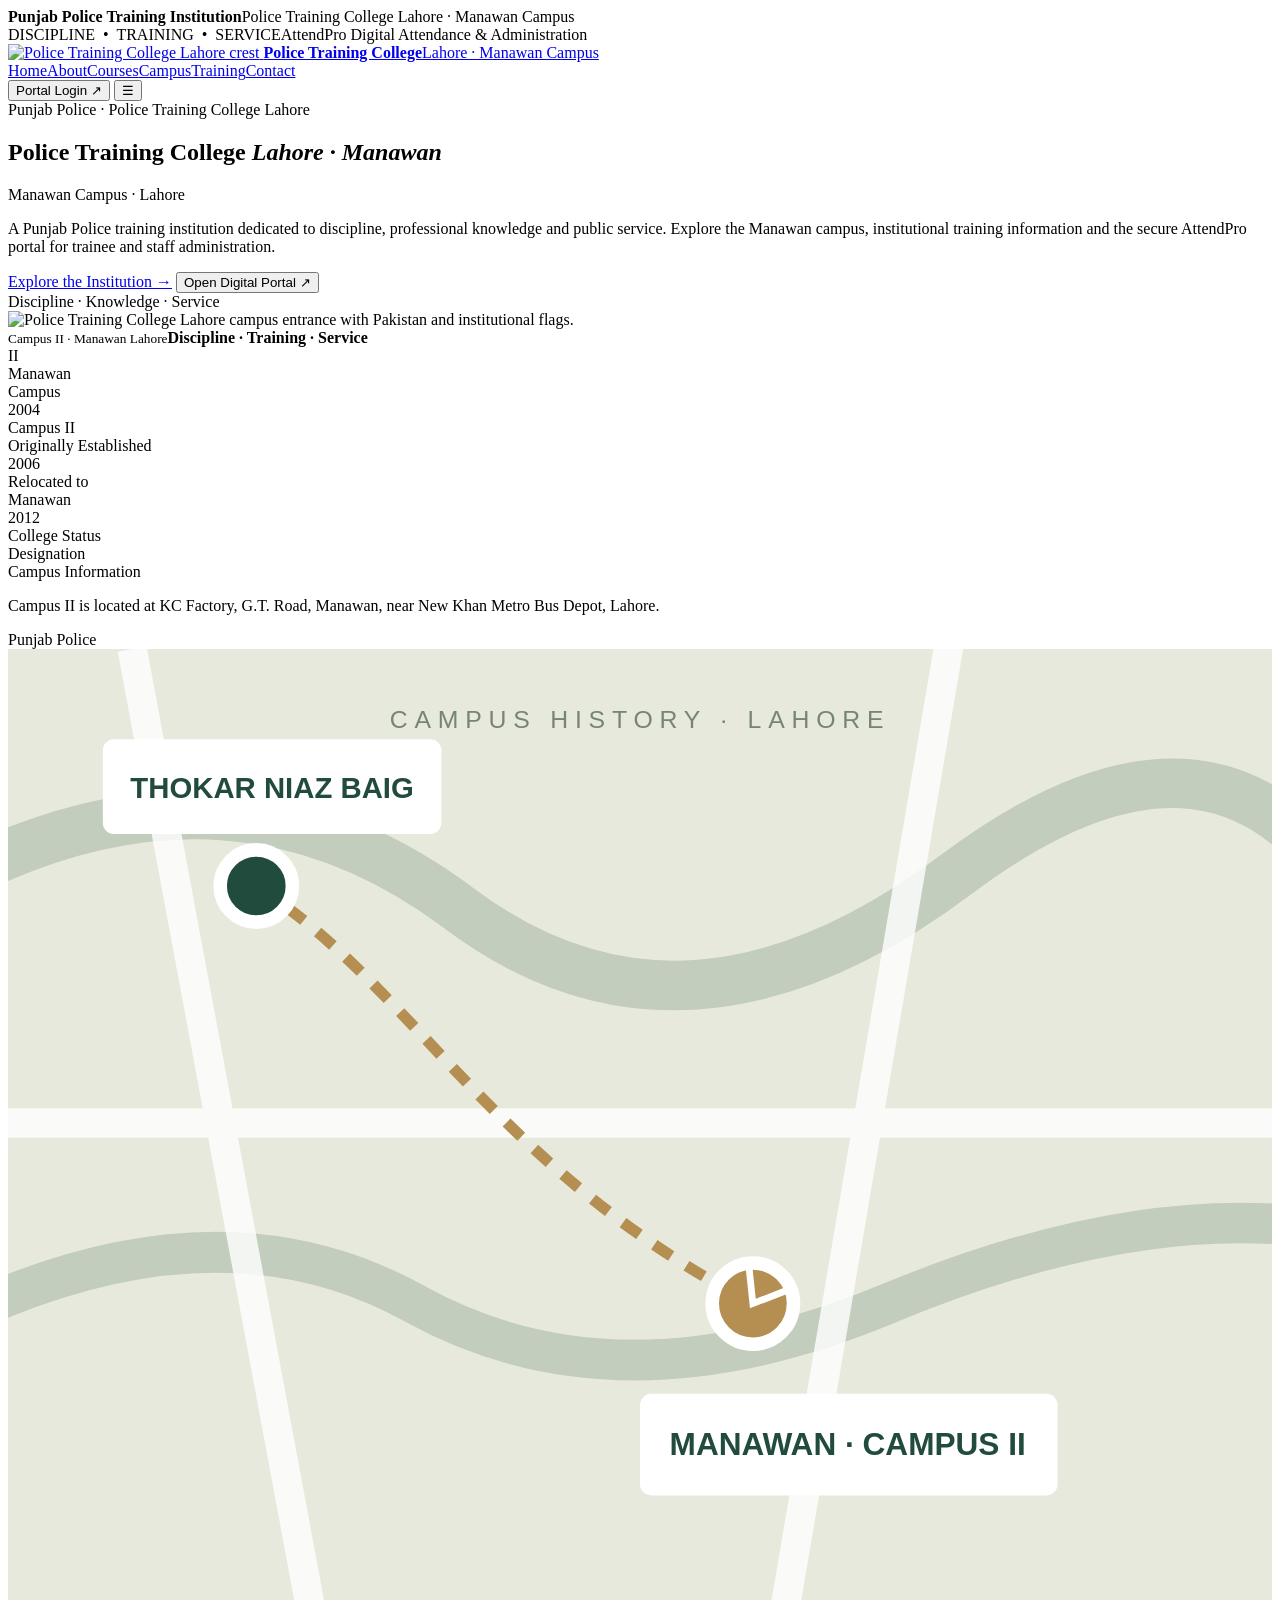
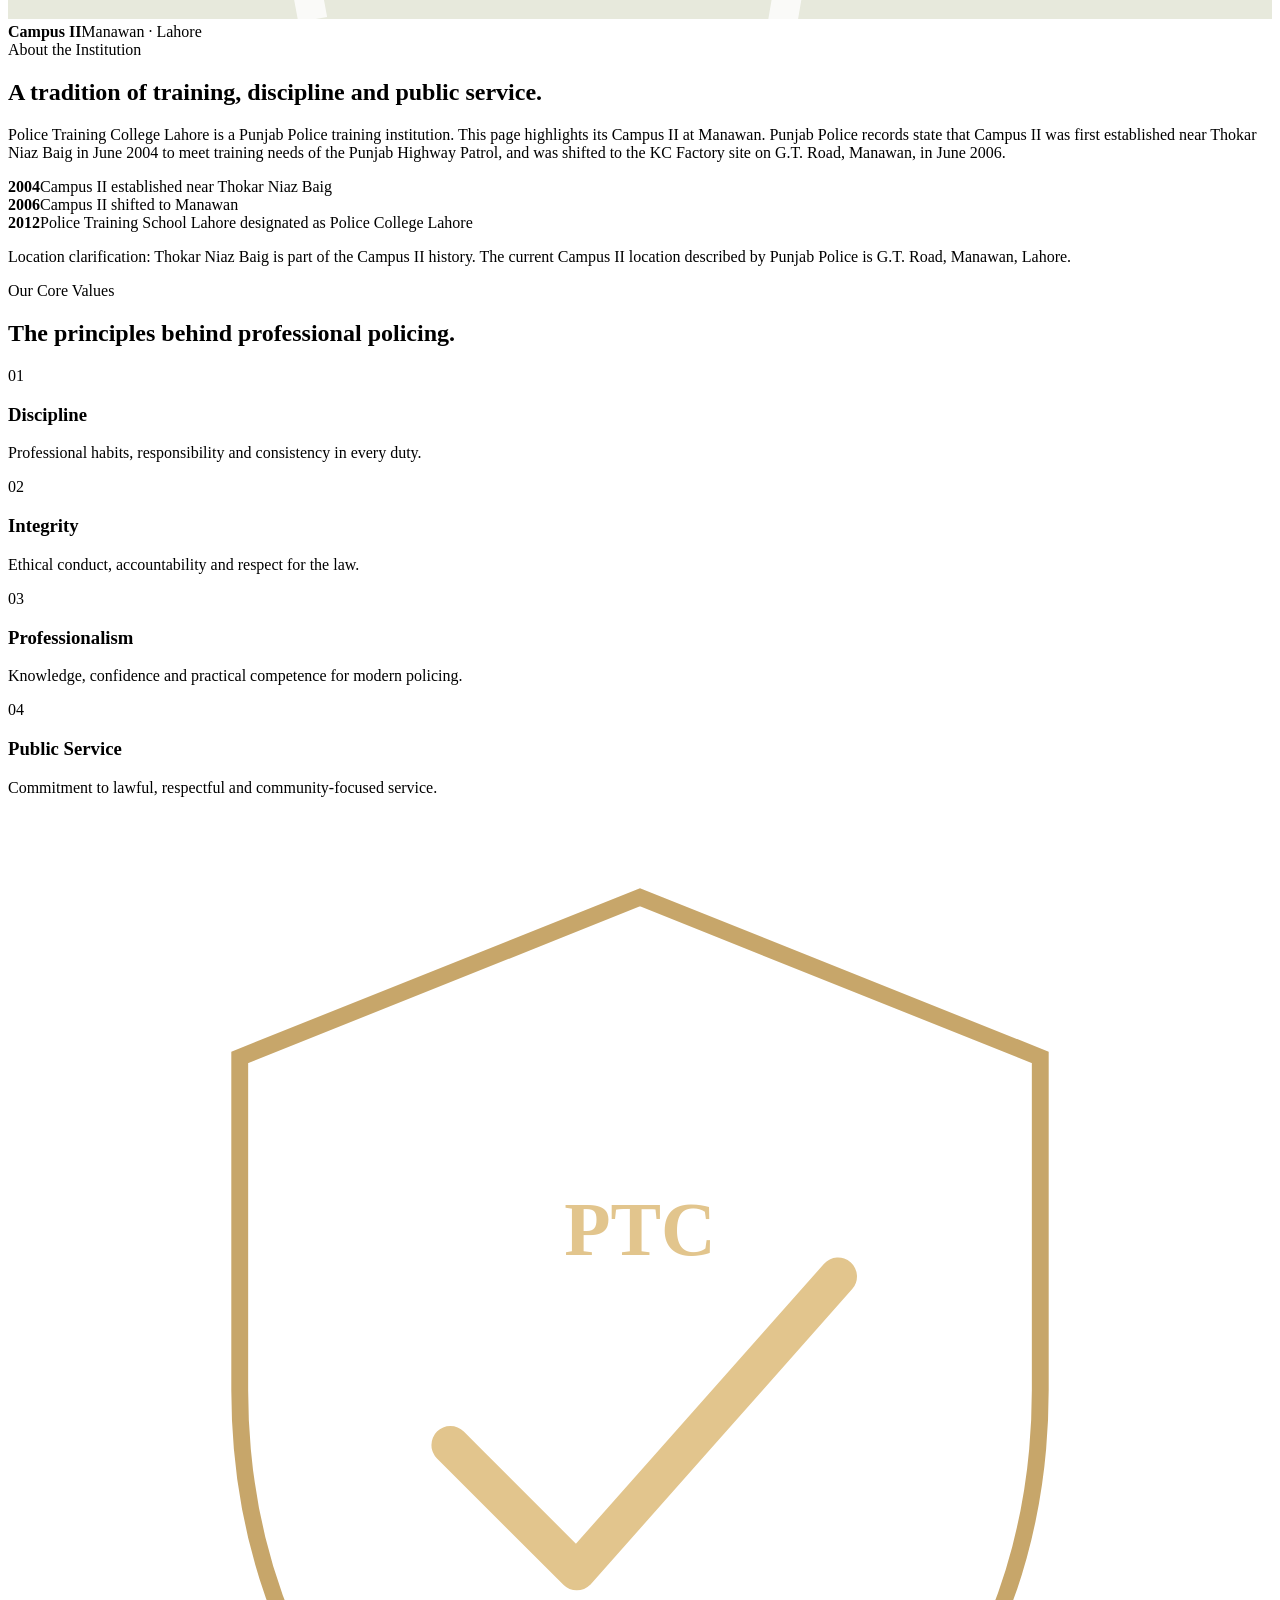
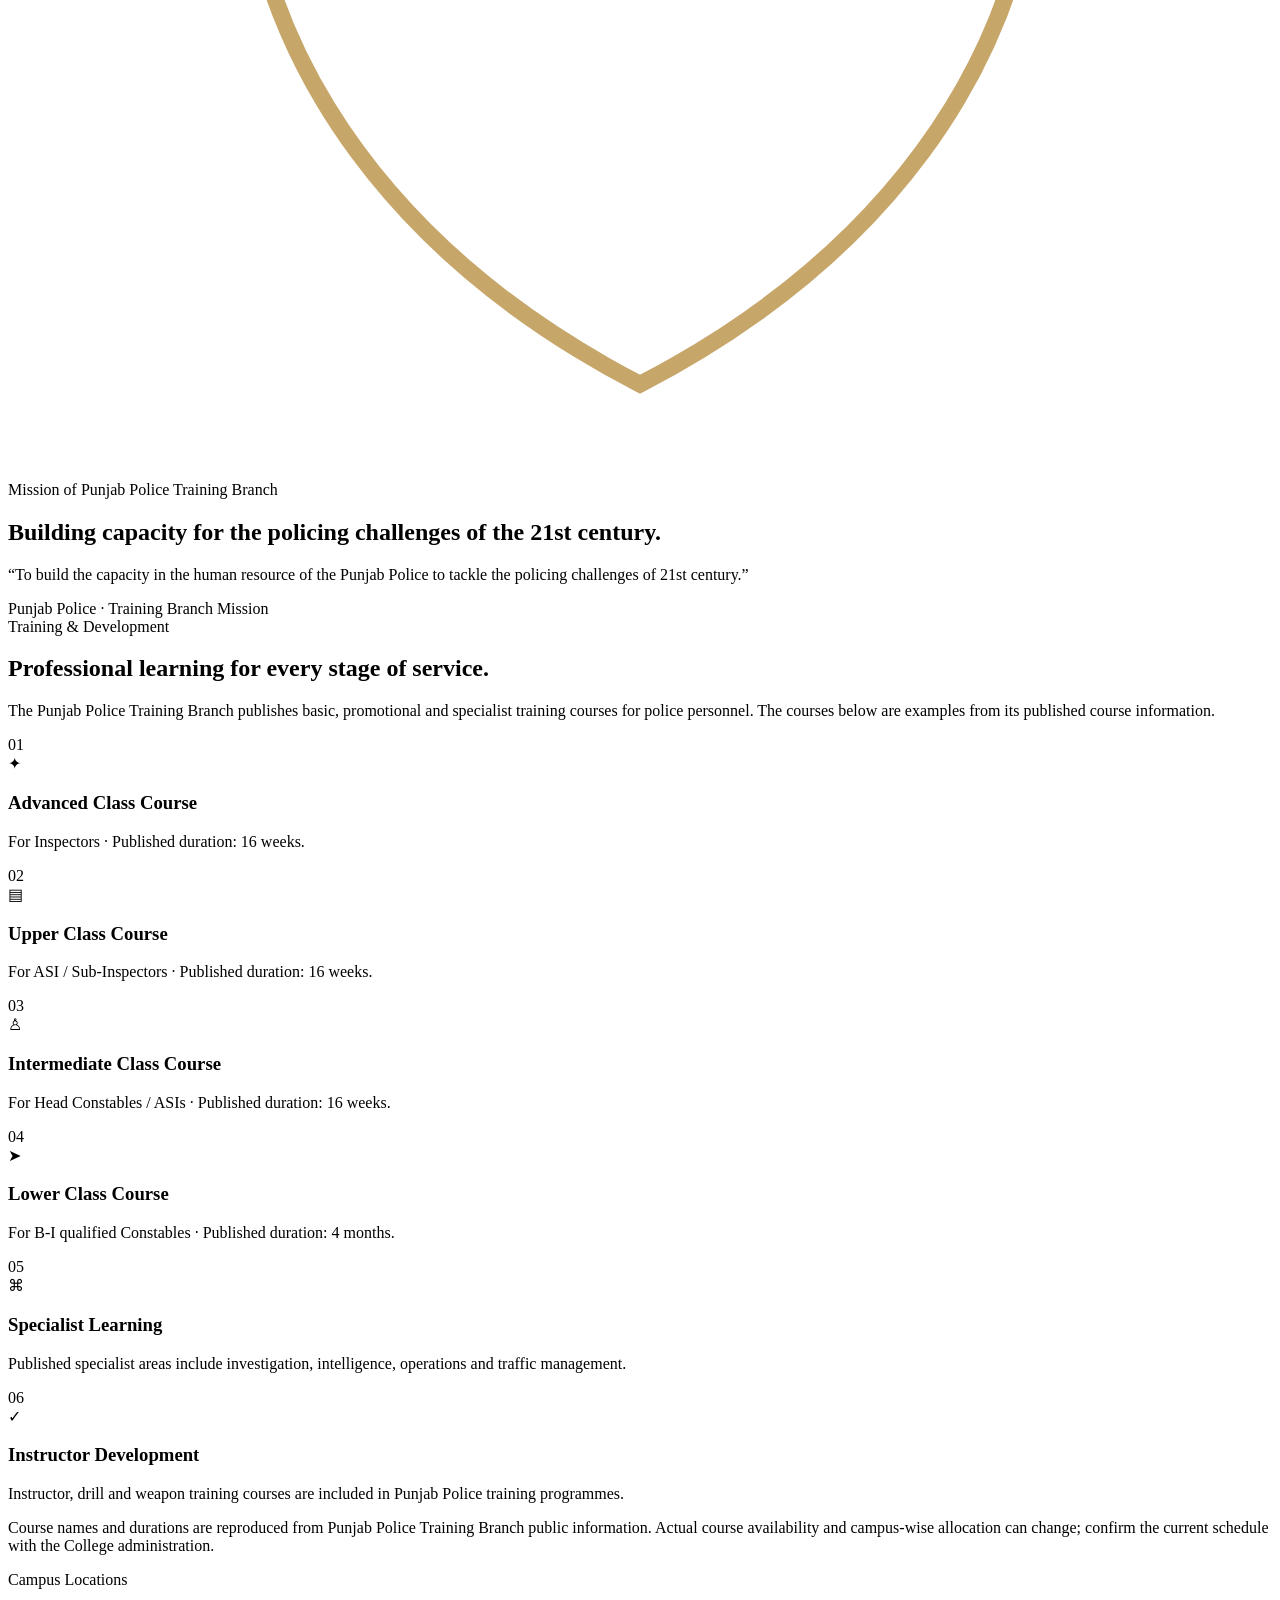
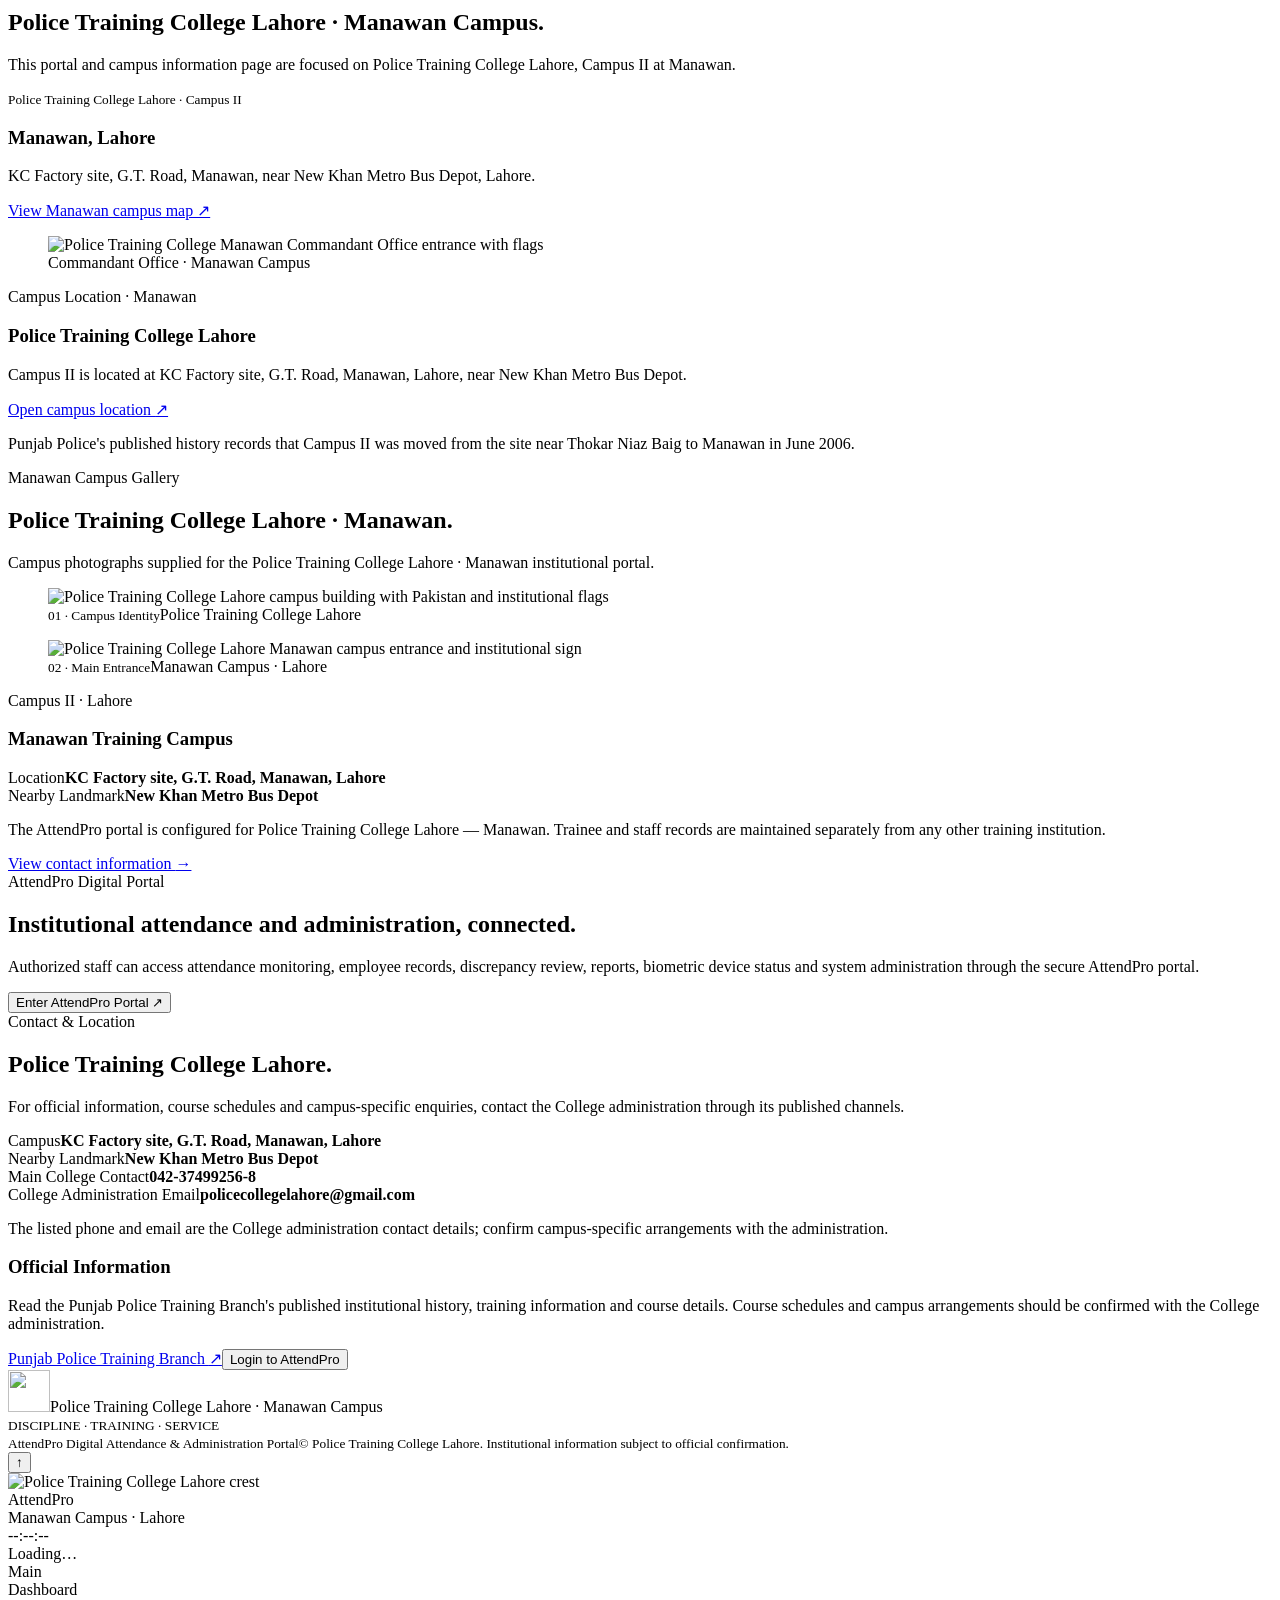
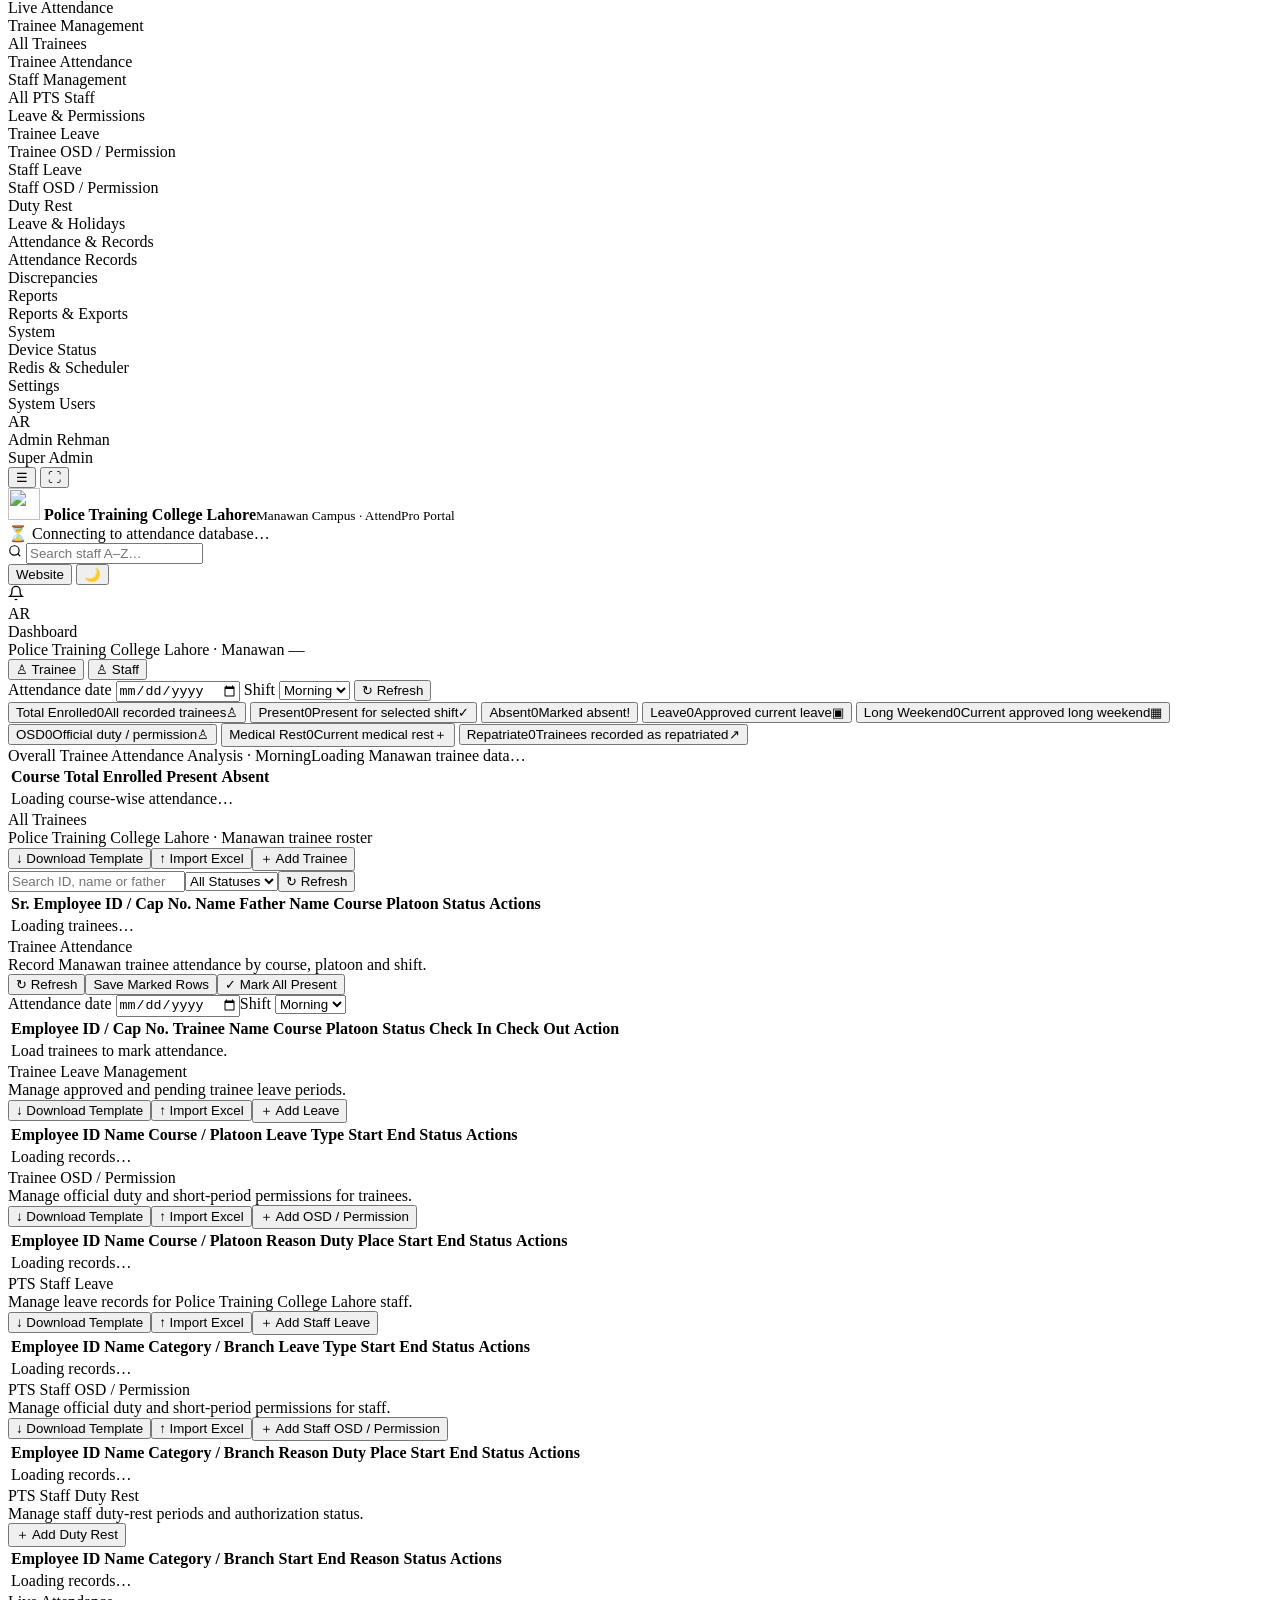
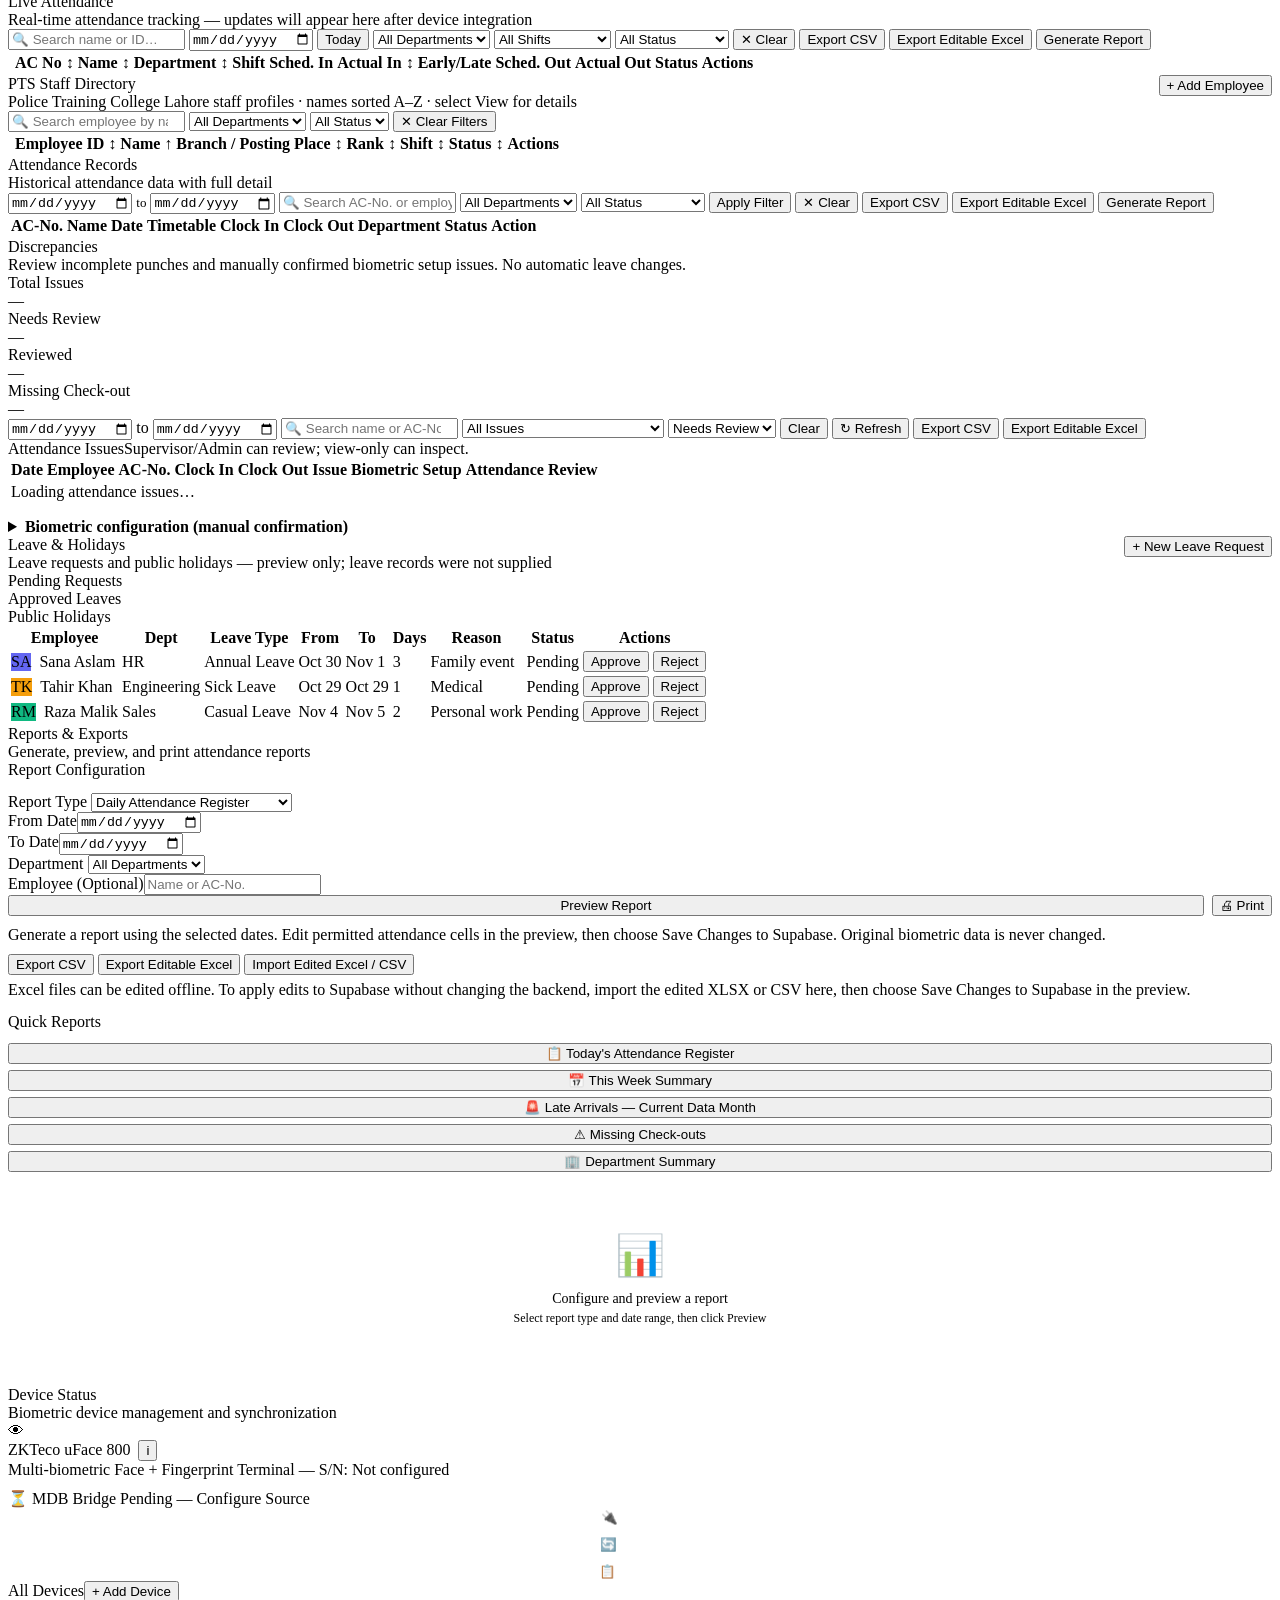
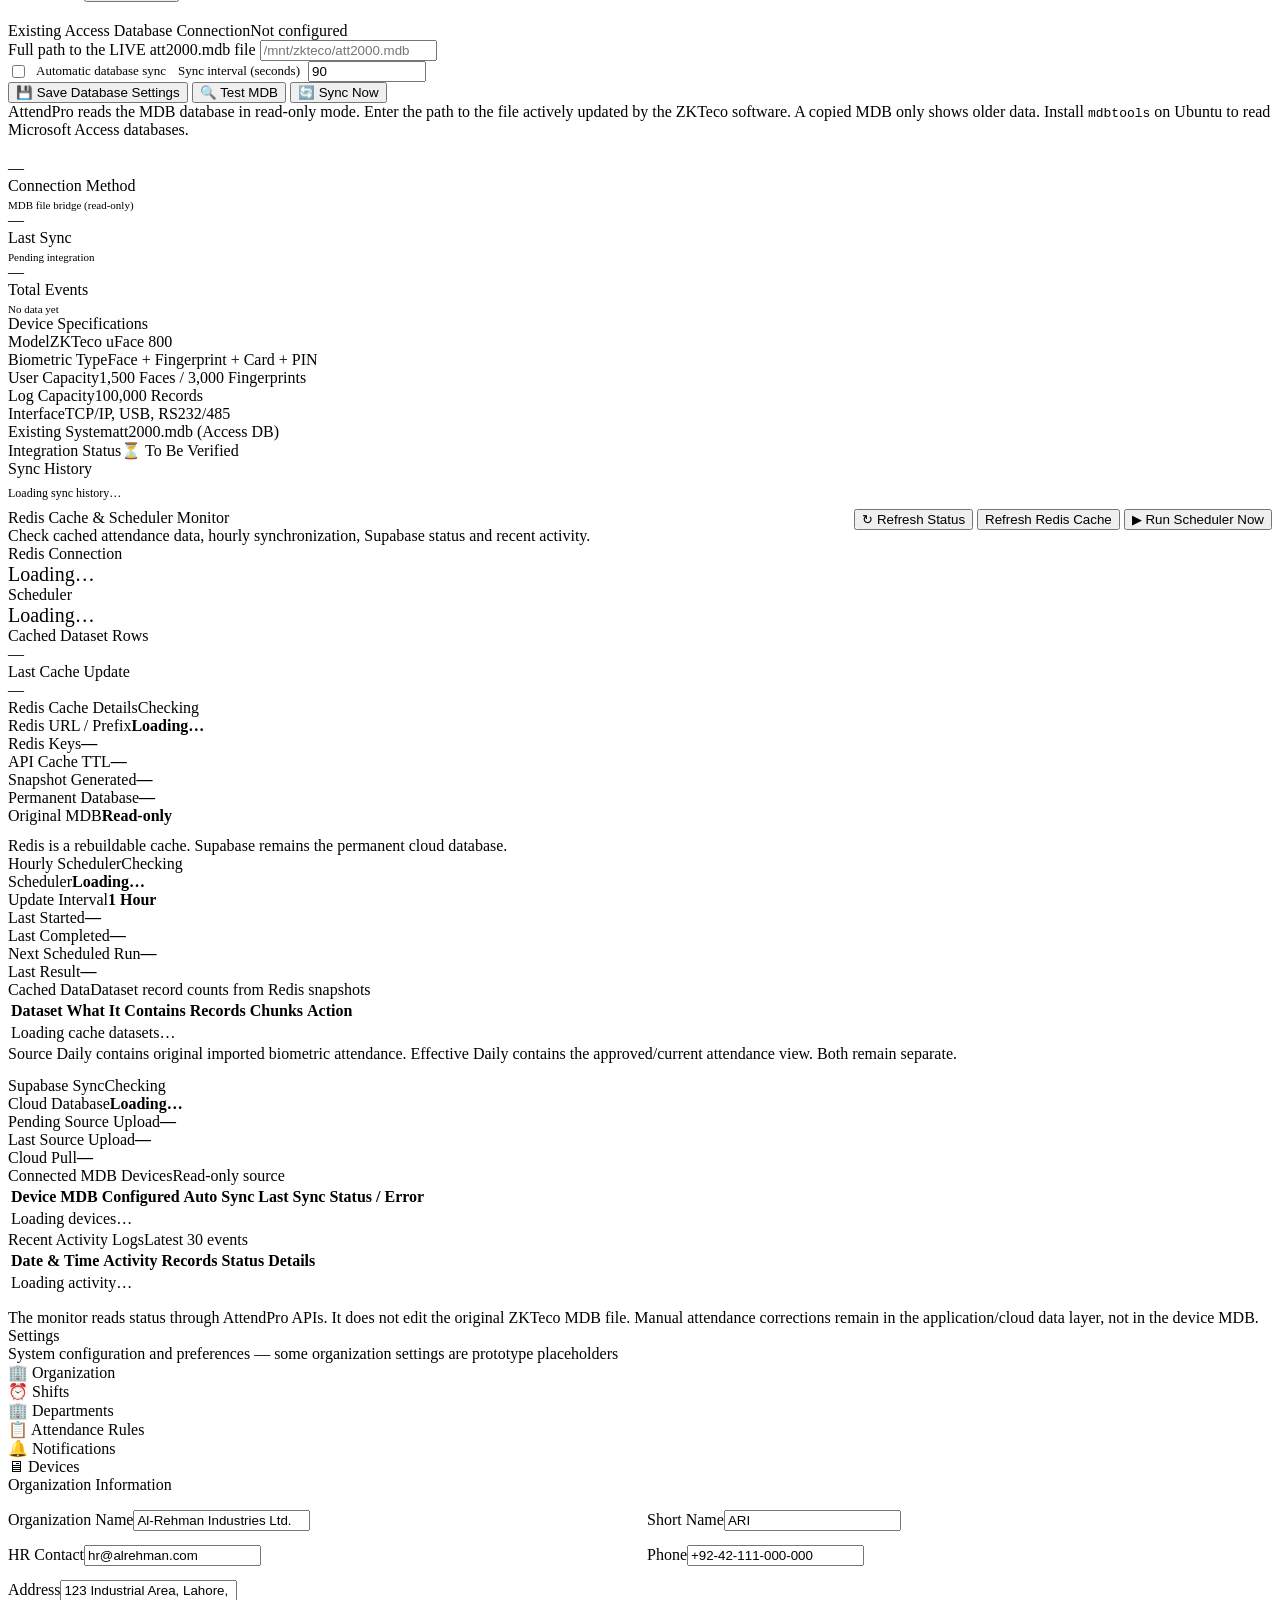
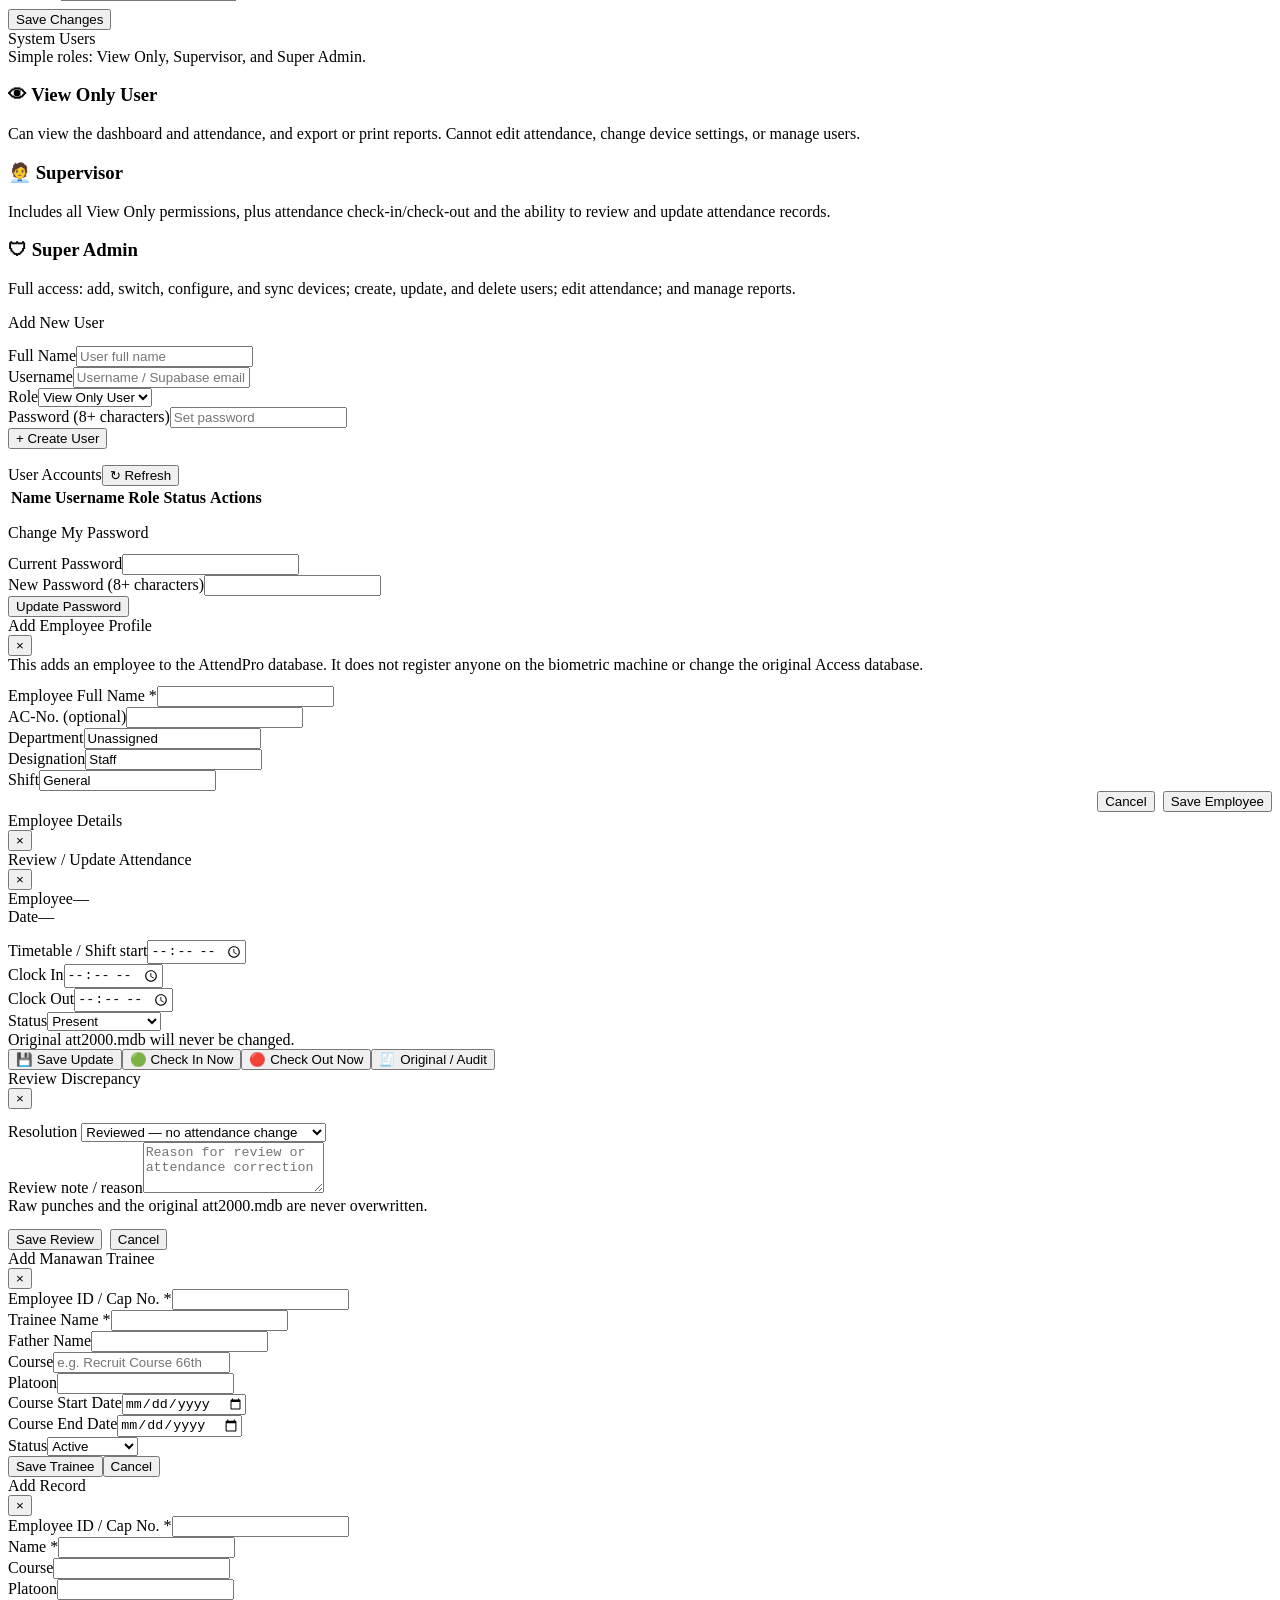
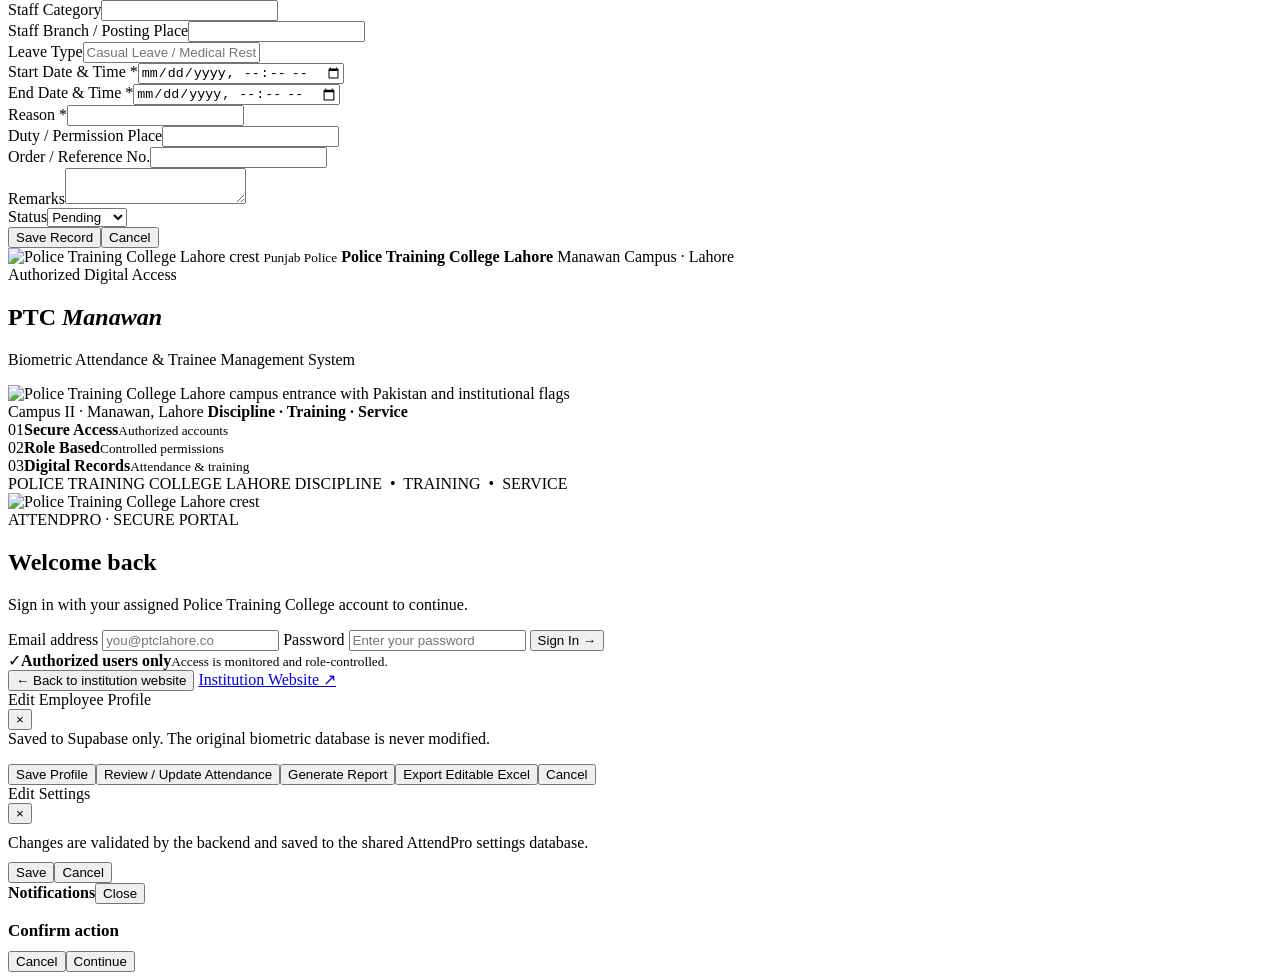
==== frontend/index.html @ 0c6d1d38 "Reorganize AttendPro backend and frontend architecture" ====
<!DOCTYPE html>
<html lang="en">
<head>
<meta charset="UTF-8">
<meta name="viewport" content="width=device-width,initial-scale=1">
<meta name="attendpro-build" content="2026-11-26-frontend-backend-architecture-v1">
<meta name="description" content="Police Training College Lahore, Manawan Campus — institutional information and the secure AttendPro trainee and staff management portal.">
<meta name="theme-color" content="#102b3b">
<meta property="og:title" content="Police Training College Lahore · Manawan Campus | AttendPro">
<meta property="og:description" content="Police Training College Lahore, Manawan Campus. Discipline, training, trainee and staff attendance management.">
<meta property="og:type" content="website">
<title>Police Training College Lahore · Manawan Campus | AttendPro</title>
<link href="https://fonts.googleapis.com/css2?family=Inter:wght@400;500;600;700&display=swap" rel="stylesheet">
<link rel="icon" href="/assets/ptc-college-crest.png" type="image/png">
<link rel="stylesheet" href="/src/styles/main.css?v=2026-11-26-frontend-backend-architecture-v1">

<link rel="preload" as="image" href="/assets/ptc-manawan-flags-campus.webp" type="image/webp">
</head>

<body class="aplp-landing-mode">
<!-- PUBLIC LANDING PAGE: institutional website and campus information -->
<div id="apPublicLanding">
  <div class="aplp-utility">
    <div class="aplp-container aplp-utility-inner">
      <div class="aplp-utility-left"><strong>Punjab Police Training Institution</strong><span>Police Training College Lahore · Manawan Campus</span></div>
      <div class="aplp-utility-right"><span>DISCIPLINE&nbsp; • &nbsp;TRAINING&nbsp; • &nbsp;SERVICE</span><span>AttendPro Digital Attendance &amp; Administration</span></div>
    </div>
  </div>
  <header class="aplp-header">
    <div class="aplp-container aplp-header-inner">
      <a class="aplp-brand" href="#home" aria-label="Police Training College Lahore home">
        <span class="aplp-brand-mark"><img src="/assets/ptc-college-crest.webp" alt="Police Training College Lahore crest" width="44" height="44" decoding="async"></span>
        <span class="aplp-brand-copy"><strong>Police Training College</strong><span>Lahore · Manawan Campus</span></span>
      </a>
      <nav class="aplp-nav" id="aplpNav" aria-label="Main navigation">
        <a href="#home">Home</a><a href="#about">About</a><a href="#training">Courses</a><a href="#campuses">Campus</a><a href="#gallery">Training</a><a href="#contact">Contact</a>
      </nav>
      <div class="aplp-header-actions">
        <button class="aplp-login-btn" type="button" onclick="openAttendProPortal('dashboard')">Portal Login <span aria-hidden="true">↗</span></button>
        <button class="aplp-menu-toggle" id="aplpMenuToggle" type="button" aria-label="Open navigation" aria-expanded="false" onclick="toggleAplpMenu()">☰</button>
      </div>
    </div>
  </header>

  <main>
    <section class="aplp-hero" id="home">
      <div class="aplp-container aplp-hero-inner">
        <div>
          <div class="aplp-eyebrow">Punjab Police · Police Training College Lahore</div>
          <h1>Police Training College <em>Lahore · Manawan</em></h1>
          <div class="aplp-campus-chip"><span class="aplp-campus-chip-dot"></span> Manawan Campus · Lahore</div>
          <p class="aplp-hero-copy">A Punjab Police training institution dedicated to discipline, professional knowledge and public service. Explore the Manawan campus, institutional training information and the secure AttendPro portal for trainee and staff administration.</p>
          <div class="aplp-hero-actions">
            <a class="aplp-btn-primary" href="#about">Explore the Institution <span aria-hidden="true">→</span></a>
            <button class="aplp-btn-outline" type="button" onclick="openAttendProPortal('dashboard')">Open Digital Portal <span aria-hidden="true">↗</span></button>
          </div>
          <div class="aplp-hero-note">Discipline · Knowledge · Service</div>
        </div>
        <div class="aplp-hero-visual">
          <div class="aplp-campus-art">
            <picture>
              <source srcset="/assets/ptc-manawan-flags-card.webp" type="image/webp">
              <img src="/assets/ptc-manawan-flags-card.webp"
                alt="Police Training College Lahore campus entrance with Pakistan and institutional flags."
                width="511" height="330" fetchpriority="high" decoding="async">
            </picture>
          </div>
          <div class="aplp-photo-label"><small>Campus II · Manawan Lahore</small><strong>Discipline · Training · Service</strong></div>
        </div>
      </div>
    </section>


    <div class="aplp-container">
      <div class="aplp-stats" aria-label="Institution facts">
        <div class="aplp-stat"><div class="aplp-stat-num">II</div><div class="aplp-stat-label">Manawan<br>Campus</div></div>
        <div class="aplp-stat"><div class="aplp-stat-num">2004</div><div class="aplp-stat-label">Campus II<br>Originally Established</div></div>
        <div class="aplp-stat"><div class="aplp-stat-num">2006</div><div class="aplp-stat-label">Relocated to<br>Manawan</div></div>
        <div class="aplp-stat"><div class="aplp-stat-num">2012</div><div class="aplp-stat-label">College Status<br>Designation</div></div>
      </div>
    </div>

    <section class="aplp-news-band" aria-label="Institutional information">
      <div class="aplp-container aplp-news-inner"><span class="aplp-news-label">Campus Information</span><p>Campus II is located at KC Factory, G.T. Road, Manawan, near New Khan Metro Bus Depot, Lahore.</p><span class="aplp-news-status">Punjab Police</span></div>
    </section>

    <section class="aplp-section" id="about">
      <div class="aplp-container aplp-about-grid">
        <div class="aplp-about-visual">
          <div class="aplp-about-art" role="img" aria-label="Illustrative map-style graphic showing the campus history from Thokar Niaz Baig to Manawan">
            <svg viewBox="0 0 560 430" xmlns="http://www.w3.org/2000/svg" aria-hidden="true">
              <rect width="560" height="430" fill="#e7e9dc"/><path d="M-20 100 Q100 40 200 115 T420 100 T600 120" fill="none" stroke="#c2cdbd" stroke-width="22"/><path d="M-30 300 Q90 240 180 290 T390 290 T600 260" fill="none" stroke="#c2cdbd" stroke-width="18"/>
              <path d="M55 0 L135 430 M420 -20 L340 450 M0 210 L560 210" stroke="#fff" stroke-width="13" opacity=".8"/>
              <path d="M110 105 C180 150 215 230 330 290" fill="none" stroke="#b58f52" stroke-width="5" stroke-dasharray="9 8"/>
              <circle cx="110" cy="105" r="16" fill="#214b3d" stroke="#fff" stroke-width="6"/><circle cx="330" cy="290" r="18" fill="#b58f52" stroke="#fff" stroke-width="6"/>
              <rect x="42" y="40" width="150" height="42" rx="5" fill="#fff"/><text x="117" y="66" text-anchor="middle" font-family="Arial" font-size="13" font-weight="700" fill="#214b3d">THOKAR NIAZ BAIG</text>
              <rect x="280" y="330" width="185" height="45" rx="5" fill="#fff"/><text x="372" y="357" text-anchor="middle" font-family="Arial" font-size="14" font-weight="700" fill="#214b3d">MANAWAN · CAMPUS II</text>
              <text x="280" y="35" text-anchor="middle" font-family="Arial" font-size="11" letter-spacing="3" fill="#778579">CAMPUS HISTORY · LAHORE</text>
              <path d="M328 271l2 19 18-7" fill="none" stroke="#fff" stroke-width="3" stroke-linecap="round"/>
            </svg>
          </div>
          <div class="aplp-about-stamp"><strong>Campus II</strong><span>Manawan · Lahore</span></div>
        </div>
        <div>
          <div class="aplp-section-kicker">About the Institution</div>
          <h2 class="aplp-section-title">A tradition of training, discipline and public service.</h2>
          <p class="aplp-section-lead">Police Training College Lahore is a Punjab Police training institution. This page highlights its Campus II at Manawan. Punjab Police records state that Campus II was first established near Thokar Niaz Baig in June 2004 to meet training needs of the Punjab Highway Patrol, and was shifted to the KC Factory site on G.T. Road, Manawan, in June 2006.</p>
          <div class="aplp-timeline">
            <div class="aplp-timeline-item"><strong>2004</strong><span>Campus II established near Thokar Niaz Baig</span></div>
            <div class="aplp-timeline-item"><strong>2006</strong><span>Campus II shifted to Manawan</span></div>
            <div class="aplp-timeline-item"><strong>2012</strong><span>Police Training School Lahore designated as Police College Lahore</span></div>
          </div>
          <p class="aplp-info-note">Location clarification: Thokar Niaz Baig is part of the Campus II history. The current Campus II location described by Punjab Police is G.T. Road, Manawan, Lahore.</p>
        </div>
      </div>
    </section>

    <section class="aplp-values">
      <div class="aplp-container">
        <div class="aplp-section-kicker">Our Core Values</div>
        <h2 class="aplp-section-title">The principles behind professional policing.</h2>
        <div class="aplp-values-grid">
          <article class="aplp-value-card"><div class="aplp-value-no">01</div><h3>Discipline</h3><p>Professional habits, responsibility and consistency in every duty.</p></article>
          <article class="aplp-value-card"><div class="aplp-value-no">02</div><h3>Integrity</h3><p>Ethical conduct, accountability and respect for the law.</p></article>
          <article class="aplp-value-card"><div class="aplp-value-no">03</div><h3>Professionalism</h3><p>Knowledge, confidence and practical competence for modern policing.</p></article>
          <article class="aplp-value-card"><div class="aplp-value-no">04</div><h3>Public Service</h3><p>Commitment to lawful, respectful and community-focused service.</p></article>
        </div>
      </div>
    </section>

    <section class="aplp-section aplp-principal">
      <div class="aplp-container aplp-principal-grid">
        <div class="aplp-mission-art" aria-hidden="true">
          <svg viewBox="0 0 300 300" xmlns="http://www.w3.org/2000/svg"><path d="M150 20L245 58V137C245 205 202 251 150 278C98 251 55 205 55 137V58Z" fill="none" stroke="#c7a66a" stroke-width="4"/><path d="M150 42L225 72V137C225 190 192 226 150 250C108 226 75 190 75 137V72Z" fill="rgba(255,255,255,.06)" stroke="rgba(255,255,255,.35)" stroke-width="1.5"/><path d="M105 150l30 30 62-70" fill="none" stroke="#e2c58d" stroke-width="9" stroke-linecap="round" stroke-linejoin="round"/><text x="150" y="105" text-anchor="middle" fill="#e2c58d" font-family="Georgia" font-size="18" font-weight="bold">PTC</text><text x="150" y="218" text-anchor="middle" fill="#fff" font-family="Arial" font-size="10" letter-spacing="2">DISCIPLINE</text></svg>
        </div>
        <div>
          <div class="aplp-section-kicker">Mission of Punjab Police Training Branch</div>
          <h2 class="aplp-section-title">Building capacity for the policing challenges of the 21st century.</h2>
          <p class="aplp-principal-quote">“To build the capacity in the human resource of the Punjab Police to tackle the policing challenges of 21st century.”</p>
          <div class="aplp-principal-byline">Punjab Police · Training Branch Mission</div>
        </div>
      </div>
    </section>

    <section class="aplp-section" id="training">
      <div class="aplp-container">
        <div class="aplp-training-head">
          <div><div class="aplp-section-kicker">Training &amp; Development</div><h2 class="aplp-section-title">Professional learning for every stage of service.</h2><p class="aplp-section-lead">The Punjab Police Training Branch publishes basic, promotional and specialist training courses for police personnel. The courses below are examples from its published course information.</p></div>
        </div>
        <div class="aplp-training-grid">
          <article class="aplp-training-card"><span class="aplp-number">01</span><div class="aplp-training-icon">✦</div><h3>Advanced Class Course</h3><p>For Inspectors · Published duration: 16 weeks.</p></article>
          <article class="aplp-training-card"><span class="aplp-number">02</span><div class="aplp-training-icon">▤</div><h3>Upper Class Course</h3><p>For ASI / Sub-Inspectors · Published duration: 16 weeks.</p></article>
          <article class="aplp-training-card"><span class="aplp-number">03</span><div class="aplp-training-icon">♙</div><h3>Intermediate Class Course</h3><p>For Head Constables / ASIs · Published duration: 16 weeks.</p></article>
          <article class="aplp-training-card"><span class="aplp-number">04</span><div class="aplp-training-icon">➤</div><h3>Lower Class Course</h3><p>For B-I qualified Constables · Published duration: 4 months.</p></article>
          <article class="aplp-training-card"><span class="aplp-number">05</span><div class="aplp-training-icon">⌘</div><h3>Specialist Learning</h3><p>Published specialist areas include investigation, intelligence, operations and traffic management.</p></article>
          <article class="aplp-training-card"><span class="aplp-number">06</span><div class="aplp-training-icon">✓</div><h3>Instructor Development</h3><p>Instructor, drill and weapon training courses are included in Punjab Police training programmes.</p></article>
        </div>
        <p class="aplp-source-note">Course names and durations are reproduced from Punjab Police Training Branch public information. Actual course availability and campus-wise allocation can change; confirm the current schedule with the College administration.</p>
      </div>
    </section>

    <section class="aplp-section aplp-facilities" id="campuses">
      <div class="aplp-container">
        <div class="aplp-section-kicker">Campus Locations</div>
        <h2 class="aplp-section-title">Police Training College Lahore · Manawan Campus.</h2>
        <p class="aplp-section-lead">This portal and campus information page are focused on Police Training College Lahore, Campus II at Manawan.</p>
        <div class="aplp-campus-locations">
          <article class="aplp-campus-card"><small>Police Training College Lahore · Campus II</small><h3>Manawan, Lahore</h3><p>KC Factory site, G.T. Road, Manawan, near New Khan Metro Bus Depot, Lahore.</p><a href="https://www.google.com/maps/search/?api=1&query=Police+Training+School+Manawan+Lahore" target="_blank" rel="noopener">View Manawan campus map ↗</a></article>
        </div>
        <div class="aplp-location-building" aria-label="Manawan campus building reference image">
          <figure class="aplp-location-building-visual">
            <picture>
              <source srcset="/assets/ptc-manawan-commandant-office.webp" type="image/webp">
              <img src="/assets/ptc-manawan-commandant-office.jpg" alt="Police Training College Manawan Commandant Office entrance with flags" loading="lazy" decoding="async" width="415" height="520">
            </picture>
            <figcaption>Commandant Office · Manawan Campus</figcaption>
          </figure>
          <div class="aplp-location-building-copy">
            <span class="aplp-location-building-kicker">Campus Location · Manawan</span>
            <h3>Police Training College Lahore</h3>
            <p>Campus II is located at KC Factory site, G.T. Road, Manawan, Lahore, near New Khan Metro Bus Depot.</p>
            <a href="https://www.google.com/maps/search/?api=1&query=Police+Training+School+Manawan+Lahore" target="_blank" rel="noopener noreferrer">Open campus location <span aria-hidden="true">↗</span></a>
          </div>
        </div>
        <p class="aplp-source-note">Punjab Police's published history records that Campus II was moved from the site near Thokar Niaz Baig to Manawan in June 2006.</p>
      </div>
    </section>

    <section class="aplp-section" id="gallery">
      <div class="aplp-container">
        <div class="aplp-section-kicker">Manawan Campus Gallery</div>
        <h2 class="aplp-section-title">Police Training College Lahore · Manawan.</h2>
        <p class="aplp-section-lead">Campus photographs supplied for the Police Training College Lahore · Manawan institutional portal.</p>
        <div class="aplp-gallery-grid aplp-gallery-manawan-grid">
          <figure class="aplp-gallery-item">
            <div class="aplp-gallery-art"><img src="/assets/ptc-manawan-flags-campus.webp" alt="Police Training College Lahore campus building with Pakistan and institutional flags" loading="lazy" decoding="async" width="511" height="391"></div>
            <figcaption class="aplp-gallery-caption"><small>01 · Campus Identity</small>Police Training College Lahore</figcaption>
          </figure>
          <figure class="aplp-gallery-item">
            <div class="aplp-gallery-art"><picture><source srcset="/assets/ptc-manawan-entrance.webp" type="image/webp"><img src="/assets/ptc-manawan-entrance.jpg" alt="Police Training College Lahore Manawan campus entrance and institutional sign" loading="lazy" decoding="async" width="1366" height="512"></picture></div>
            <figcaption class="aplp-gallery-caption"><small>02 · Main Entrance</small>Manawan Campus · Lahore</figcaption>
          </figure>
          <article class="aplp-gallery-info">
            <div class="aplp-gallery-info-kicker">Campus II · Lahore</div>
            <h3>Manawan Training Campus</h3>
            <div class="aplp-gallery-location"><div><span>Location</span><strong>KC Factory site, G.T. Road, Manawan, Lahore</strong></div><div><span>Nearby Landmark</span><strong>New Khan Metro Bus Depot</strong></div></div>
            <p>The AttendPro portal is configured for Police Training College Lahore — Manawan. Trainee and staff records are maintained separately from any other training institution.</p>
            <a href="#contact">View contact information <span aria-hidden="true">→</span></a>
          </article>
        </div>
      </div>
    </section>

    <section class="aplp-portal-cta">
      <div class="aplp-container aplp-portal-cta-inner">
        <div><div class="aplp-section-kicker">AttendPro Digital Portal</div><h2 class="aplp-section-title">Institutional attendance and administration, connected.</h2><p>Authorized staff can access attendance monitoring, employee records, discrepancy review, reports, biometric device status and system administration through the secure AttendPro portal.</p></div>
        <button class="aplp-btn-primary" type="button" onclick="openAttendProPortal('dashboard')">Enter AttendPro Portal <span aria-hidden="true">↗</span></button>
      </div>
    </section>

    <section class="aplp-section" id="contact">
      <div class="aplp-container aplp-contact-grid">
        <div><div class="aplp-section-kicker">Contact &amp; Location</div><h2 class="aplp-section-title">Police Training College Lahore.</h2><p class="aplp-section-lead">For official information, course schedules and campus-specific enquiries, contact the College administration through its published channels.</p>
          <div class="aplp-contact-card">

            <div class="aplp-contact-item"><span>Campus</span><strong>KC Factory site, G.T. Road, Manawan, Lahore</strong></div>
            <div class="aplp-contact-item"><span>Nearby Landmark</span><strong>New Khan Metro Bus Depot</strong></div>
            <div class="aplp-contact-item"><span>Main College Contact</span><strong>042-37499256-8</strong></div>
            <div class="aplp-contact-item"><span>College Administration Email</span><strong>policecollegelahore@gmail.com</strong></div>
          </div>
          <p class="aplp-source-note">The listed phone and email are the College administration contact details; confirm campus-specific arrangements with the administration.</p>
        </div>
        <div class="aplp-contact-panel"><h3>Official Information</h3><p>Read the Punjab Police Training Branch's published institutional history, training information and course details. Course schedules and campus arrangements should be confirmed with the College administration.</p><a class="aplp-btn-primary" href="https://www.punjabpolice.gov.pk/training-branch" target="_blank" rel="noopener">Punjab Police Training Branch <span aria-hidden="true">↗</span></a><button class="aplp-login-back" type="button" onclick="openAttendProPortal('dashboard')">Login to AttendPro</button></div>
      </div>
    </section>
  </main>
  <footer class="aplp-footer"><div class="aplp-container aplp-footer-inner"><div class="aplp-footer-brand"><span class="aplp-footer-crest"><img src="/assets/ptc-college-crest.webp" alt="" width="42" height="42" loading="lazy" decoding="async"></span><span>Police Training College Lahore · Manawan Campus</span></div><small>DISCIPLINE · TRAINING · SERVICE<br>AttendPro Digital Attendance &amp; Administration Portal</small><small>© <span id="aplpYear"></span> Police Training College Lahore. Institutional information subject to official confirmation.</small></div></footer>
  <button class="aplp-backtop" id="aplpBackTop" type="button" aria-label="Back to top" onclick="window.scrollTo({top:0,behavior:'smooth'})">↑</button>
</div>
<!-- AUTHENTICATED HRMS DASHBOARD: existing app shell and all modules -->
<div class="app">
<!-- SIDEBAR -->
<aside class="sidebar">
<div class="sb-brand">
  <div class="logo">
    <div class="sb-logo-icon"><img src="/assets/ptc-college-crest.webp" alt="Police Training College Lahore crest" width="38" height="38"></div>
    <div>
      <div class="sb-brand-name">AttendPro</div>
      <div class="sb-brand-sub">Manawan Campus · Lahore</div>
    </div>
  </div>
</div>
<div class="sb-datetime">
  <div class="sb-time" id="sbTime">--:--:--</div>
  <div class="sb-date" id="sbDate">Loading…</div>
</div>
<nav class="sb-nav" aria-label="AttendPro navigation">
  <div class="sb-section">Main</div>
  <div class="nav-item active" onclick="showScreen('dashboard',this)" data-screen="dashboard"><span class="nav-label">Dashboard</span></div>
  <div class="nav-item" onclick="showScreen('live',this)" data-screen="live"><span class="nav-label">Live Attendance</span></div>

  <div class="sb-section">Trainee Management</div>
  <div class="nav-item" onclick="showScreen('trainees',this)" data-screen="trainees"><span class="nav-label">All Trainees</span></div>
  <div class="nav-item" onclick="showScreen('pts-trainee-attendance',this)" data-screen="pts-trainee-attendance"><span class="nav-label">Trainee Attendance</span></div>

  <div class="sb-section">Staff Management</div>
  <div class="nav-item" onclick="showScreen('employees',this)" data-screen="employees"><span class="nav-label">All PTS Staff</span></div>

  <div class="sb-section">Leave &amp; Permissions</div>
  <div class="nav-item" onclick="showScreen('pts-trainee-leave',this)" data-screen="pts-trainee-leave"><span class="nav-label">Trainee Leave</span></div>
  <div class="nav-item" onclick="showScreen('pts-trainee-osd',this)" data-screen="pts-trainee-osd"><span class="nav-label">Trainee OSD / Permission</span></div>
  <div class="nav-item" onclick="showScreen('pts-staff-leave',this)" data-screen="pts-staff-leave"><span class="nav-label">Staff Leave</span></div>
  <div class="nav-item" onclick="showScreen('pts-staff-osd',this)" data-screen="pts-staff-osd"><span class="nav-label">Staff OSD / Permission</span></div>
  <div class="nav-item" onclick="showScreen('pts-duty-rest',this)" data-screen="pts-duty-rest"><span class="nav-label">Duty Rest</span></div>
  <div class="nav-item" onclick="showScreen('leave',this)" data-screen="leave"><span class="nav-label">Leave &amp; Holidays</span></div>

  <div class="sb-section">Attendance &amp; Records</div>
  <div class="nav-item" onclick="showScreen('records',this)" data-screen="records"><span class="nav-label">Attendance Records</span></div>
  <div class="nav-item" onclick="showScreen('discrepancies',this)" data-screen="discrepancies"><span class="nav-label">Discrepancies</span></div>

  <div class="sb-section">Reports</div>
  <div class="nav-item" onclick="showScreen('reports',this)" data-screen="reports"><span class="nav-label">Reports &amp; Exports</span></div>

  <div class="sb-section">System</div>
  <div class="nav-item" onclick="showScreen('device',this)" data-screen="device"><span class="nav-label">Device Status</span></div>
  <div class="device-nav-list" id="deviceNavList"></div>
  <div class="nav-item" onclick="showScreen('redis',this)" data-screen="redis" title="Redis cache and scheduler monitor"><span class="nav-label">Redis &amp; Scheduler</span></div>
  <div class="nav-item" onclick="showScreen('settings',this)" data-screen="settings" data-permission="super_admin"><span class="nav-label">Settings</span></div>
  <div class="nav-item" onclick="showScreen('users',this)" data-screen="users" data-permission="super_admin"><span class="nav-label">System Users</span></div>
</nav>
<div class="sb-bottom">
  <div class="sb-user">
    <div class="avatar">AR</div>
    <div class="sb-user-info">
      <div class="sb-user-name" id="sidebarUserName">Admin Rehman</div>
      <div class="sb-user-role" id="sidebarUserRole">Super Admin</div>
    </div>
  </div>
</div>
</aside>
<div class="sidebar-resizer" id="sidebarResizer" role="separator" aria-orientation="vertical" aria-label="Drag to resize sidebar" title="Drag to resize • double-click to reset width"></div>
<!-- MAIN -->
<div class="main">
<div class="topbar">
  <button class="icon-btn sidebar-toggle" id="sidebarToggle" onclick="toggleSidebar()" title="Collapse / expand left menu" aria-label="Collapse / expand left menu">☰</button>
  <button class="icon-btn workspace-toggle" id="workspaceToggle" onclick="toggleWorkspace()" title="Expand white workspace / restore blue menu" aria-label="Expand white workspace / restore blue menu">⛶</button>
  <div class="tb-brand" aria-label="Police Training College Lahore AttendPro Portal">
    <img src="/assets/ptc-college-crest.webp" alt="" width="32" height="32" decoding="async">
    <span><strong>Police Training College Lahore</strong><small>Manawan Campus · AttendPro Portal</small></span>
  </div>
  <span class="demo-badge">⏳ Connecting to attendance database…</span>
  <div class="tb-search">
    <svg class="si" width="14" height="14" viewBox="0 0 24 24" fill="none" stroke="currentColor" stroke-width="2"><circle cx="11" cy="11" r="8"/><line x1="21" y1="21" x2="16.65" y2="16.65"/></svg>
    <input type="search" id="globalEmployeeSearch" autocomplete="off" placeholder="Search staff A–Z…" oninput="globalSearch(this.value)">
  </div>
  <div class="tb-actions">
  <button class="aplp-app-home" type="button" onclick="returnToPublicLanding()" title="Return to the institution website">Website</button>
    <button class="icon-btn theme-btn" id="themeToggle" title="Switch dark/light mode" aria-label="Switch dark/light mode" onclick="toggleTheme()">🌙</button>
    <div class="icon-btn" id="apNotificationBell" role="button" tabindex="0" title="Open notifications" aria-label="Open notifications" onclick="toggleApNotifications()" onkeydown="if(event.key==='Enter'||event.key===' '){event.preventDefault();toggleApNotifications()}">
      <svg width="16" height="16" viewBox="0 0 24 24" fill="none" stroke="currentColor" stroke-width="2"><path d="M18 8A6 6 0 0 0 6 8c0 7-3 9-3 9h18s-3-2-3-9"/><path d="M13.73 21a2 2 0 0 1-3.46 0"/></svg>
      <span class="notif-dot"></span>
    </div>
    <div class="tb-avatar" id="userAvatar" onclick="logoutUser()" title="Click to log out">AR</div>
  </div>
</div>
<div class="content">
<!-- ═══════════════════ DASHBOARD ═══════════════════ -->
<div id="screen-dashboard" class="screen active">
<div class="page-hdr">
  <div class="page-title">Dashboard</div>
  <div class="page-sub">Police Training College Lahore · Manawan — <span id="dashDate"></span></div>
</div>
<div class="pts-dashboard-switch" role="tablist" aria-label="Dashboard category">
  <button type="button" id="ptsModeTrainee" class="active" role="tab" aria-selected="true" onclick="setPtsDashboardMode('trainee')">♙ Trainee</button>
  <button type="button" id="ptsModeStaff" role="tab" aria-selected="false" onclick="setPtsDashboardMode('staff')">♙ Staff</button>
</div>
<div id="ptsTraineeDashboard">
  <div class="pts-dashboard-toolbar">
    <label>Attendance date <input type="date" id="ptsDashboardDate" onchange="loadPtsDashboard()"></label>
    <label>Shift <select id="ptsShiftSelect" onchange="loadPtsDashboard()"><option>Morning</option><option>Evening</option></select></label>
    <button class="btn btn-outline btn-sm" type="button" onclick="loadPtsDashboard()">↻ Refresh</button>
  </div>
  <div class="pts-kpi-grid">
    <button class="pts-kpi-card pts-kpi-purple" type="button" onclick="showScreen('trainees',document.querySelector('[data-screen=trainees]'))"><span class="pts-kpi-label">Total Enrolled</span><span class="pts-kpi-value" id="ptsKpiTotal">0</span><span class="pts-kpi-foot">All recorded trainees</span><span class="pts-kpi-icon">♙</span></button>
    <button class="pts-kpi-card pts-kpi-green" type="button"><span class="pts-kpi-label">Present</span><span class="pts-kpi-value" id="ptsKpiPresent">0</span><span class="pts-kpi-foot">Present for selected shift</span><span class="pts-kpi-icon">✓</span></button>
    <button class="pts-kpi-card pts-kpi-red" type="button"><span class="pts-kpi-label">Absent</span><span class="pts-kpi-value" id="ptsKpiAbsent">0</span><span class="pts-kpi-foot">Marked absent</span><span class="pts-kpi-icon">!</span></button>
    <button class="pts-kpi-card pts-kpi-cyan" type="button" onclick="showScreen('pts-trainee-leave',document.querySelector('[data-screen=pts-trainee-leave]'))"><span class="pts-kpi-label">Leave</span><span class="pts-kpi-value" id="ptsKpiLeave">0</span><span class="pts-kpi-foot">Approved current leave</span><span class="pts-kpi-icon">▣</span></button>
    <button class="pts-kpi-card pts-kpi-slate" type="button"><span class="pts-kpi-label">Long Weekend</span><span class="pts-kpi-value" id="ptsKpiLongWeekend">0</span><span class="pts-kpi-foot">Current approved long weekend</span><span class="pts-kpi-icon">▦</span></button>
    <button class="pts-kpi-card pts-kpi-violet" type="button" onclick="showScreen('pts-trainee-osd',document.querySelector('[data-screen=pts-trainee-osd]'))"><span class="pts-kpi-label">OSD</span><span class="pts-kpi-value" id="ptsKpiOsd">0</span><span class="pts-kpi-foot">Official duty / permission</span><span class="pts-kpi-icon">♙</span></button>
    <button class="pts-kpi-card pts-kpi-amber" type="button"><span class="pts-kpi-label">Medical Rest</span><span class="pts-kpi-value" id="ptsKpiMedicalRest">0</span><span class="pts-kpi-foot">Current medical rest</span><span class="pts-kpi-icon">＋</span></button>
    <button class="pts-kpi-card pts-kpi-pink" type="button"><span class="pts-kpi-label">Repatriate</span><span class="pts-kpi-value" id="ptsKpiRepatriate">0</span><span class="pts-kpi-foot">Trainees recorded as repatriated</span><span class="pts-kpi-icon">↗</span></button>
  </div>
  <div class="card pts-course-card">
    <div class="card-hdr"><span class="card-title">Overall Trainee Attendance Analysis · <span id="ptsShiftHeading">Morning</span></span><span class="access-help" id="ptsTraineeDataStatus">Loading Manawan trainee data…</span></div>
    <div class="tbl-wrap"><table><thead><tr><th>Course</th><th>Total Enrolled</th><th>Present</th><th>Absent</th></tr></thead><tbody id="ptsCourseWiseTbody"><tr><td colspan="4">Loading course-wise attendance…</td></tr></tbody></table></div>
  </div>
</div>
<div id="ptsStaffDashboard" style="display:none">
<div class="kpi-grid">
  <div class="kpi-card kpi-blue" onclick="showScreen('employees',document.querySelector('[data-screen=employees]'))">
    <div class="kpi-top"><span class="kpi-label">Total PTS Staff</span><div class="kpi-icon">👥</div></div>
    <div class="kpi-value" id="kpiTotal">0</div><div class="kpi-sub">Loading staff records…</div>
  </div>
  <div class="kpi-card kpi-green" onclick="showScreen('live',document.querySelector('[data-screen=live]'));setLiveFilter('Present')">
    <div class="kpi-top"><span class="kpi-label">Present Today</span><div class="kpi-icon">✅</div></div>
    <div class="kpi-value" id="kpiPresent">0</div><div class="kpi-sub">Loading attendance…</div>
  </div>
  <div class="kpi-card kpi-red" onclick="showScreen('live',document.querySelector('[data-screen=live]'));setLiveFilter('Absent')">
    <div class="kpi-top"><span class="kpi-label">Absent Today</span><div class="kpi-icon">❌</div></div>
    <div class="kpi-value" id="kpiAbsent">0</div><div class="kpi-sub">Loading attendance…</div>
  </div>
  <div class="kpi-card kpi-amber" onclick="showScreen('live',document.querySelector('[data-screen=live]'));setLiveFilter('Late')">
    <div class="kpi-top"><span class="kpi-label">Late Arrivals</span><div class="kpi-icon">⏰</div></div>
    <div class="kpi-value" id="kpiLate">0</div><div class="kpi-sub">Loading attendance…</div>
  </div>
  <div class="kpi-card kpi-blue">
    <div class="kpi-top"><span class="kpi-label">Early Arrivals</span><div class="kpi-icon">🏃</div></div>
    <div class="kpi-value" id="kpiEarly">0</div><div class="kpi-sub">Loading attendance…</div>
  </div>
  <div class="kpi-card kpi-purple" onclick="showScreen('leave',document.querySelector('[data-screen=leave]'))">
    <div class="kpi-top"><span class="kpi-label">On Leave</span><div class="kpi-icon">🏖</div></div>
    <div class="kpi-value" id="kpiLeave">0</div><div class="kpi-sub">Approved staff leave</div>
  </div>
  <div class="kpi-card kpi-amber">
    <div class="kpi-top"><span class="kpi-label">Missing Check-in</span><div class="kpi-icon">⚠</div></div>
    <div class="kpi-value" id="kpiMissingIn">0</div><div class="kpi-sub">Missing check-in</div>
  </div>
  <div class="kpi-card kpi-red">
    <div class="kpi-top"><span class="kpi-label">Missing Check-out</span><div class="kpi-icon">🚪</div></div>
    <div class="kpi-value" id="kpiMissingOut">0</div><div class="kpi-sub">Missing check-out</div>
  </div>
</div>
<div class="page-hdr" style="margin-top:4px;margin-bottom:10px"><div class="page-title" style="font-size:15px">Connected Biometric Devices</div><div class="page-sub">View the live and configured status of each device.</div></div>
<div id="dashboardDevices"><div class="device-mini-card"><div class="device-mini-icon">👁</div><div class="device-mini-info"><div class="device-mini-name">ZKTeco uFace 800</div><div class="device-mini-model">Status loading…</div></div></div></div>
<div class="grid3">
  <div class="card">
    <div class="card-hdr"><span class="card-title">Today's Attendance Distribution</span></div>
    <div class="donut-wrap">
      <svg width="230" height="230" viewBox="0 0 110 110" role="img" aria-label="Attendance distribution by status">
        <circle cx="55" cy="55" r="40" fill="none" stroke="#e2e8f0" stroke-width="16"/>
        <circle cx="55" cy="55" r="40" fill="none" stroke="#10b981" stroke-width="16" stroke-dasharray="0 251" stroke-dashoffset="0" transform="rotate(-90 55 55)"/>
        <circle cx="55" cy="55" r="40" fill="none" stroke="#ef4444" stroke-width="16" stroke-dasharray="0 251" stroke-dashoffset="0" transform="rotate(-90 55 55)"/>
        <circle cx="55" cy="55" r="40" fill="none" stroke="#f59e0b" stroke-width="16" stroke-dasharray="0 251" stroke-dashoffset="0" transform="rotate(-90 55 55)"/>
        <circle cx="55" cy="55" r="40" fill="none" stroke="#8b5cf6" stroke-width="16" stroke-dasharray="0 251" stroke-dashoffset="0" transform="rotate(-90 55 55)"/>
        <circle cx="55" cy="55" r="40" fill="none" stroke="#94a3b8" stroke-width="16" stroke-dasharray="0 251" stroke-dashoffset="0" transform="rotate(-90 55 55)"/>
        <text id="donutCenter" x="55" y="59" text-anchor="middle" font-size="16" font-weight="700" fill="#1e293b">0%</text>
      </svg>
      <div class="donut-legend">
        <div class="legend-item"><span class="legend-dot" style="background:#10b981"></span>Present<span class="legend-pct" id="legendPresent" style="color:#10b981">0</span></div>
        <div class="legend-item"><span class="legend-dot" style="background:#ef4444"></span>Absent<span class="legend-pct" id="legendAbsent" style="color:#ef4444">0</span></div>
        <div class="legend-item"><span class="legend-dot" style="background:#f59e0b"></span>Late<span class="legend-pct" id="legendLate" style="color:#f59e0b">0</span></div>
        <div class="legend-item"><span class="legend-dot" style="background:#8b5cf6"></span>On Leave<span class="legend-pct" id="legendLeave" style="color:#8b5cf6">0</span></div>
        <div class="legend-item"><span class="legend-dot" style="background:#94a3b8"></span>Not Checked In<span class="legend-pct" id="legendUnknown" style="color:#94a3b8">0</span></div>
      </div>
    </div>
  </div>
  <div class="card">
    <div class="card-hdr"><span class="card-title">Dept. Summary</span></div>
    <div class="tbl-wrap" id="deptSummaryScroll">
      <table>
        <thead><tr><th>Department</th><th>Total</th><th>Present</th><th>Absent</th><th>On Leave</th></tr></thead>
        <tbody id="deptSummaryBody"><tr><td colspan="5">Loading PTC staff data…</td></tr></tbody>
      </table>
    </div>
  </div>
</div>
<div class="grid2">
  <div class="card">
    <div class="card-hdr"><span class="card-title">Recent Attendance Activity</span><span class="card-action" onclick="showScreen('live',document.querySelector('[data-screen=live]'))">View All →</span></div>
    <div class="tbl-wrap">
      <table>
        <thead><tr><th>Employee</th><th>Event</th><th>Time</th><th>Dept</th><th>Status</th></tr></thead>
        <tbody id="recentActivity"></tbody>
      </table>
    </div>
  </div>
  <div class="card">
    <div class="card-hdr"><span class="card-title">Attendance Exceptions</span></div>
    <div id="exceptions"></div>
  </div>
</div>
</div>
</div>

<div id="screen-trainees" class="screen">
  <div class="page-hdr"><div><div class="page-title">All Trainees</div><div class="page-sub">Police Training College Lahore · Manawan trainee roster</div></div><div class="access-actions"><button class="btn btn-outline" type="button" onclick="downloadPtsTraineeTemplate()">↓ Download Template</button><button data-permission="attendance_edit" class="btn btn-outline" type="button" onclick="document.getElementById('ptsTraineeImportInput').click()">↑ Import Excel</button><button data-permission="attendance_edit" class="btn btn-primary" type="button" onclick="openPtsTraineeModal()">＋ Add Trainee</button><input id="ptsTraineeImportInput" type="file" accept=".xlsx,.csv" hidden onchange="importPtsTrainees(this)"></div></div>
  <div class="filters"><input class="f-input" id="ptsTraineeSearch" type="search" placeholder="Search ID, name or father name…" oninput="renderPtsTrainees()"><select class="f-input" id="ptsTraineeStatus" onchange="renderPtsTrainees()"><option value="">All Statuses</option><option value="active">Active</option><option value="repatriated">Repatriated</option><option value="completed">Completed</option></select><button class="btn btn-outline btn-sm" type="button" onclick="loadPtsTrainees()">↻ Refresh</button></div>
  <div class="card"><div class="tbl-wrap"><table><thead><tr><th>Sr.</th><th>Employee ID / Cap No.</th><th>Name</th><th>Father Name</th><th>Course</th><th>Platoon</th><th>Status</th><th>Actions</th></tr></thead><tbody id="ptsTraineeTbody"><tr><td colspan="8">Loading trainees…</td></tr></tbody></table></div></div>
</div>
<div id="screen-pts-trainee-attendance" class="screen">
  <div class="page-hdr"><div><div class="page-title">Trainee Attendance</div><div class="page-sub">Record Manawan trainee attendance by course, platoon and shift.</div></div><div class="access-actions"><button class="btn btn-outline" type="button" onclick="loadPtsAttendance()">↻ Refresh</button><button class="btn btn-outline" data-permission="attendance_edit" type="button" onclick="saveAllPtsAttendance(false)">Save Marked Rows</button><button class="btn btn-primary" data-permission="attendance_edit" type="button" onclick="saveAllPtsAttendance(true)">✓ Mark All Present</button></div></div>
  <div class="pts-dashboard-toolbar"><label>Attendance date <input type="date" id="ptsAttendanceDate" onchange="loadPtsAttendance()"></label><label>Shift <select id="ptsAttendanceShift" onchange="loadPtsAttendance()"><option>Morning</option><option>Evening</option></select></label></div>
  <div class="card"><div class="tbl-wrap"><table><thead><tr><th>Employee ID / Cap No.</th><th>Trainee Name</th><th>Course</th><th>Platoon</th><th>Status</th><th>Check In</th><th>Check Out</th><th>Action</th></tr></thead><tbody id="ptsAttendanceTbody"><tr><td colspan="8">Load trainees to mark attendance.</td></tr></tbody></table></div></div>
</div>
<div id="screen-pts-trainee-leave" class="screen pts-record-screen" data-record-type="leave" data-person-type="trainee">
  <div class="page-hdr"><div><div class="page-title">Trainee Leave Management</div><div class="page-sub">Manage approved and pending trainee leave periods.</div></div><div class="access-actions"><button class="btn btn-outline" onclick="downloadPtsRecordTemplate('leave')">↓ Download Template</button><button data-permission="attendance_edit" class="btn btn-outline" onclick="document.getElementById('ptsTraineeLeaveImportInput').click()">↑ Import Excel</button><button data-permission="attendance_edit" class="btn btn-primary" onclick="openPtsRecordModal('leave','trainee')">＋ Add Leave</button><input id="ptsTraineeLeaveImportInput" type="file" accept=".xlsx,.csv" hidden onchange="importPtsRecords(this,'leave','trainee')"></div></div>
  <div class="card"><div class="tbl-wrap"><table><thead><tr><th>Employee ID</th><th>Name</th><th>Course / Platoon</th><th>Leave Type</th><th>Start</th><th>End</th><th>Status</th><th>Actions</th></tr></thead><tbody id="ptsTraineeLeaveTbody"><tr><td colspan="8">Loading records…</td></tr></tbody></table></div></div>
</div>
<div id="screen-pts-trainee-osd" class="screen pts-record-screen" data-record-type="osd" data-person-type="trainee">
  <div class="page-hdr"><div><div class="page-title">Trainee OSD / Permission</div><div class="page-sub">Manage official duty and short-period permissions for trainees.</div></div><div class="access-actions"><button class="btn btn-outline" onclick="downloadPtsRecordTemplate('osd')">↓ Download Template</button><button data-permission="attendance_edit" class="btn btn-outline" onclick="document.getElementById('ptsTraineeOsdImportInput').click()">↑ Import Excel</button><button data-permission="attendance_edit" class="btn btn-primary" onclick="openPtsRecordModal('osd','trainee')">＋ Add OSD / Permission</button><input id="ptsTraineeOsdImportInput" type="file" accept=".xlsx,.csv" hidden onchange="importPtsRecords(this,'osd','trainee')"></div></div>
  <div class="card"><div class="tbl-wrap"><table><thead><tr><th>Employee ID</th><th>Name</th><th>Course / Platoon</th><th>Reason</th><th>Duty Place</th><th>Start</th><th>End</th><th>Status</th><th>Actions</th></tr></thead><tbody id="ptsTraineeOsdTbody"><tr><td colspan="9">Loading records…</td></tr></tbody></table></div></div>
</div>
<div id="screen-pts-staff-leave" class="screen pts-record-screen" data-record-type="leave" data-person-type="staff">
  <div class="page-hdr"><div><div class="page-title">PTS Staff Leave</div><div class="page-sub">Manage leave records for Police Training College Lahore staff.</div></div><div class="access-actions"><button class="btn btn-outline" onclick="downloadPtsRecordTemplate('leave')">↓ Download Template</button><button data-permission="attendance_edit" class="btn btn-outline" onclick="document.getElementById('ptsStaffLeaveImportInput').click()">↑ Import Excel</button><button data-permission="attendance_edit" class="btn btn-primary" onclick="openPtsRecordModal('leave','staff')">＋ Add Staff Leave</button><input id="ptsStaffLeaveImportInput" type="file" accept=".xlsx,.csv" hidden onchange="importPtsRecords(this,'leave','staff')"></div></div>
  <div class="card"><div class="tbl-wrap"><table><thead><tr><th>Employee ID</th><th>Name</th><th>Category / Branch</th><th>Leave Type</th><th>Start</th><th>End</th><th>Status</th><th>Actions</th></tr></thead><tbody id="ptsStaffLeaveTbody"><tr><td colspan="8">Loading records…</td></tr></tbody></table></div></div>
</div>
<div id="screen-pts-staff-osd" class="screen pts-record-screen" data-record-type="osd" data-person-type="staff">
  <div class="page-hdr"><div><div class="page-title">PTS Staff OSD / Permission</div><div class="page-sub">Manage official duty and short-period permissions for staff.</div></div><div class="access-actions"><button class="btn btn-outline" onclick="downloadPtsRecordTemplate('osd')">↓ Download Template</button><button data-permission="attendance_edit" class="btn btn-outline" onclick="document.getElementById('ptsStaffOsdImportInput').click()">↑ Import Excel</button><button data-permission="attendance_edit" class="btn btn-primary" onclick="openPtsRecordModal('osd','staff')">＋ Add Staff OSD / Permission</button><input id="ptsStaffOsdImportInput" type="file" accept=".xlsx,.csv" hidden onchange="importPtsRecords(this,'osd','staff')"></div></div>
  <div class="card"><div class="tbl-wrap"><table><thead><tr><th>Employee ID</th><th>Name</th><th>Category / Branch</th><th>Reason</th><th>Duty Place</th><th>Start</th><th>End</th><th>Status</th><th>Actions</th></tr></thead><tbody id="ptsStaffOsdTbody"><tr><td colspan="9">Loading records…</td></tr></tbody></table></div></div>
</div>
<div id="screen-pts-duty-rest" class="screen pts-record-screen" data-record-type="duty_rest" data-person-type="staff">
  <div class="page-hdr"><div><div class="page-title">PTS Staff Duty Rest</div><div class="page-sub">Manage staff duty-rest periods and authorization status.</div></div><button data-permission="attendance_edit" class="btn btn-primary" onclick="openPtsRecordModal('duty_rest','staff')">＋ Add Duty Rest</button></div>
  <div class="card"><div class="tbl-wrap"><table><thead><tr><th>Employee ID</th><th>Name</th><th>Category / Branch</th><th>Start</th><th>End</th><th>Reason</th><th>Status</th><th>Actions</th></tr></thead><tbody id="ptsDutyRestTbody"><tr><td colspan="8">Loading records…</td></tr></tbody></table></div></div>
</div>

<!-- ═══════════════════ LIVE ATTENDANCE ═══════════════════ -->
<div id="screen-live" class="screen">
<div class="page-hdr">
  <div class="page-title">Live Attendance</div>
  <div class="page-sub">Real-time attendance tracking — updates will appear here after device integration</div>
</div>
<div class="filters">
  <input class="f-input" type="text" id="liveSearch" placeholder="🔍 Search name or ID…" oninput="renderLive()">
  <input class="f-input" type="date" id="liveDate" onchange="loadSelectedDate()">
  <button class="btn btn-outline btn-sm" onclick="document.getElementById('liveDate').value=today();loadSelectedDate()">Today</button>
  <select class="f-input" id="liveDept" onchange="renderLive()">
    <option value="">All Departments</option>
    <option>Engineering</option><option>Finance</option><option>HR</option>
    <option>Operations</option><option>Sales</option><option>IT Support</option>
  </select>
  <select class="f-input" id="liveShift" onchange="renderLive()">
    <option value="">All Shifts</option>
    <option>Morning (08:00)</option><option>General (09:00)</option><option>Evening (14:00)</option>
  </select>
  <select class="f-input" id="liveStatus" onchange="renderLive()">
    <option value="">All Status</option>
    <option>Present</option><option>Late</option><option>Absent</option>
    <option>On Leave</option><option>Early Arrival</option><option>Not Checked In</option>
  </select>
  <button class="btn btn-outline btn-sm" onclick="clearFilters()">✕ Clear</button>
  <button class="btn btn-outline btn-sm" onclick="exportApLiveRecords('csv')">Export CSV</button>
  <button class="btn btn-outline btn-sm" onclick="exportApLiveRecords('xlsx')">Export Editable Excel</button>
  <button class="btn btn-primary btn-sm" onclick="reportFromApLive()">Generate Report</button>
</div>
<div class="card">
<div class="tbl-wrap">
<table>
  <thead>
    <tr>
      <th></th>
      <th onclick="sortLive('id')">AC No ↕</th>
      <th onclick="sortLive('name')">Name ↕</th>
      <th onclick="sortLive('dept')">Department ↕</th>
      <th>Shift</th>
      <th>Sched. In</th>
      <th onclick="sortLive('cin')">Actual In ↕</th>
      <th>Early/Late</th>
      <th>Sched. Out</th>
      <th>Actual Out</th>
      <th>Status</th><th>Actions</th>
    </tr>
  </thead>
  <tbody id="liveTbody"></tbody>
</table>
</div>
<div class="pagination" id="livePag"></div>
</div>
</div>

<!-- ═══════════════════ EMPLOYEES ═══════════════════ -->
<div id="screen-employees" class="screen">
<div class="page-hdr" style="display:flex;justify-content:space-between;align-items:flex-start">
 <div><div class="page-title">PTS Staff Directory</div><div class="page-sub">Police Training College Lahore staff profiles · names sorted A–Z · select View for details</div></div>
 <button class="btn btn-primary" onclick="openAddEmployeeForm()" data-permission="super_admin">+ Add Employee</button>
</div>
<div class="filters">
 <input class="f-input" type="search" id="empSearch" autocomplete="off" placeholder="🔍 Search employee by name…" oninput="onEmployeeSearch()">
 <select class="f-input" id="empDept" onchange="empPage=1;renderEmployees()"><option value="">All Departments</option></select>
 <select class="f-input" id="empStatus" onchange="empPage=1;renderEmployees()"><option value="">All Status</option><option>Active</option><option>Inactive</option></select>
 <button class="btn btn-outline btn-sm" onclick="clearEmployeeFilters()">✕ Clear Filters</button>
</div>
<div class="card"><div class="tbl-wrap"><table class="employee-directory-table">
 <thead><tr><th></th><th class="emp-sort-col" onclick="sortEmployees('id')">Employee ID ↕</th><th class="emp-sort-col" onclick="sortEmployees('name')" id="empNameSortHeader" aria-sort="ascending">Name ↑</th><th class="emp-sort-col" onclick="sortEmployees('dept')">Branch / Posting Place ↕</th><th class="emp-sort-col" onclick="sortEmployees('designation')">Rank ↕</th><th class="emp-sort-col" onclick="sortEmployees('shift')">Shift ↕</th><th class="emp-sort-col" onclick="sortEmployees('status')">Status ↕</th><th>Actions</th></tr></thead>
 <tbody id="empTbody"></tbody>
</table></div><div class="pagination" id="empPag"></div></div>
</div>

<!-- ═══════════════════ RECORDS ═══════════════════ -->
<div id="screen-records" class="screen">
<div class="page-hdr"><div class="page-title">Attendance Records</div><div class="page-sub">Historical attendance data with full detail</div></div>
<div class="filters">
  <input class="f-input" type="date" id="recFrom" title="From date">
  <span style="color:var(--text2);font-size:13px">to</span>
  <input class="f-input" type="date" id="recTo" title="To date">
  <input class="f-input" type="text" id="recSearch" placeholder="🔍 Search AC-No. or employee name" oninput="renderRecords()">
  <select class="f-input" id="recDept" onchange="renderRecords()"><option value="">All Departments</option></select>
  <select class="f-input" id="recStatus" onchange="renderRecords()"><option value="">All Status</option><option value="Present">Present</option><option value="Late">Late</option><option value="Absent">Absent</option><option value="On Leave">On Leave</option><option value="Early Arrival">Early Arrival</option><option value="Not Checked In">Not Checked In</option><option value="Missing Check-in">Missing Check-in</option></select>
  <button class="btn btn-primary btn-sm" onclick="renderRecords()">Apply Filter</button>
  <button class="btn btn-outline btn-sm" onclick="clearRecordFilters()">✕ Clear</button>
  <button class="btn btn-outline btn-sm" onclick="exportApAttendanceRecords('csv')">Export CSV</button>
  <button class="btn btn-outline btn-sm" onclick="exportApAttendanceRecords('xlsx')">Export Editable Excel</button>
  <button class="btn btn-primary btn-sm" onclick="reportFromApRecords()">Generate Report</button>
</div>
<div class="card">
<div class="tbl-wrap">
<table>
  <thead><tr><th>AC-No.</th><th>Name</th><th>Date</th><th>Timetable</th><th>Clock In</th><th>Clock Out</th><th>Department</th><th>Status</th><th>Action</th></tr></thead>
  <tbody id="recTbody"></tbody>
</table>
</div>
<div class="pagination" id="recPag"></div>
</div>
</div>

<!-- ═══════════════════ DISCREPANCIES ═══════════════════ -->
<div id="screen-discrepancies" class="screen">
  <div class="page-hdr"><div class="page-title">Discrepancies</div>
   <div class="page-sub">Review incomplete punches and manually confirmed biometric setup issues. No automatic leave changes.</div></div>
  <div class="kpi-grid discrepancy-kpis">
    <div class="kpi-card kpi-blue"><div class="kpi-label">Total Issues</div><div class="kpi-value" id="discTotal">—</div></div>
    <div class="kpi-card kpi-amber"><div class="kpi-label">Needs Review</div><div class="kpi-value" id="discOpen">—</div></div>
    <div class="kpi-card kpi-green"><div class="kpi-label">Reviewed</div><div class="kpi-value" id="discReviewed">—</div></div>
    <div class="kpi-card kpi-red"><div class="kpi-label">Missing Check-out</div><div class="kpi-value" id="discMissingOut">—</div></div>
  </div>
  <div class="filters">
    <input class="f-input" type="date" id="discFrom" title="From date" onchange="loadDiscrepancies()">
    <span style="color:var(--text2)">to</span>
    <input class="f-input" type="date" id="discTo" title="To date" onchange="loadDiscrepancies()">
    <input class="f-input" id="discSearch" type="search" placeholder="🔍 Search name or AC-No." oninput="debounceDiscrepancies()">
    <select class="f-input" id="discIssue" onchange="loadDiscrepancies()"><option value="">All Issues</option>
      <option value="missing_check_out">Missing Check-out</option><option value="missing_check_in">Missing Check-in</option>
      <option value="biometric_not_configured">Biometric Not Configured</option><option value="leave_with_punch">Leave With Attendance Punch</option></select>
    <select class="f-input" id="discState" onchange="loadDiscrepancies()"><option value="open">Needs Review</option><option value="resolved">Reviewed</option><option value="all">All</option></select>
    <button class="btn btn-outline btn-sm" onclick="resetDiscrepancies()">Clear</button>
    <button class="btn btn-outline btn-sm" onclick="loadDiscrepancies()">↻ Refresh</button>
    <button class="btn btn-outline btn-sm" onclick="exportApDiscrepancies('csv')">Export CSV</button>
    <button class="btn btn-outline btn-sm" onclick="exportApDiscrepancies('xlsx')">Export Editable Excel</button>
  </div>
  <div class="card" style="margin-bottom:14px">
   <div class="card-hdr"><span class="card-title">Attendance Issues</span><span class="access-help">Supervisor/Admin can review; view-only can inspect.</span></div>
   <div class="tbl-wrap"><table><thead><tr><th>Date</th><th>Employee</th><th>AC-No.</th><th>Clock In</th><th>Clock Out</th><th>Issue</th><th>Biometric Setup</th><th>Attendance</th><th>Review</th></tr></thead>
    <tbody id="discTbody"><tr><td colspan="9">Loading attendance issues…</td></tr></tbody></table></div>
   <div class="pagination" id="discPag"></div>
  </div>
  <details class="card disc-enrollment" id="discEnrollmentPanel" data-permission="attendance_edit">
    <summary style="font-weight:600;cursor:pointer">Biometric configuration (manual confirmation)</summary>
    <p class="access-help" style="margin:10px 0">The Access database does not identify whether face or fingerprint enrollment is configured. Confirm the employee status before selecting Not Configured. When Not Configured is explicitly confirmed and an MDB check-in exists, AttendPro automatically marks the effective attendance as On Leave. The original biometric record is never changed.</p>
    <div class="filters">
     <select class="f-input" id="discEmployeeSelect" style="min-width:260px;max-width:420px"><option value="">Select employee</option></select>
     <select class="f-input" id="discEnrollment"><option value="unknown">Unknown / Not Verified</option><option value="configured">Configured (confirmed)</option><option value="not_configured">Not Configured (confirmed)</option></select>
     <input class="f-input" id="discEnrollmentNote" placeholder="Optional verification note" style="min-width:200px">
     <button class="btn btn-primary btn-sm" onclick="saveBiometricStatus()">Save Status</button>
    </div>
  </details>
</div>

<!-- ═══════════════════ LEAVE ═══════════════════ -->
<div id="screen-leave" class="screen">
<div class="page-hdr" style="display:flex;justify-content:space-between;align-items:flex-start">
  <div><div class="page-title">Leave & Holidays</div><div class="page-sub">Leave requests and public holidays — preview only; leave records were not supplied</div></div>
  <button class="btn btn-primary" onclick="notify('Leave request form would open here')">+ New Leave Request</button>
</div>
<div class="leave-tabs">
  <div class="l-tab active" onclick="switchLeaveTab(this,'leave-pending')">Pending Requests</div>
  <div class="l-tab" onclick="switchLeaveTab(this,'leave-approved')">Approved Leaves</div>
  <div class="l-tab" onclick="switchLeaveTab(this,'leave-holidays')">Public Holidays</div>
</div>
<div id="leave-pending">
  <div class="card">
    <div class="tbl-wrap">
      <table>
        <thead><tr><th>Employee</th><th>Dept</th><th>Leave Type</th><th>From</th><th>To</th><th>Days</th><th>Reason</th><th>Status</th><th>Actions</th></tr></thead>
        <tbody>
          <tr><td><div style="display:flex;align-items:center;gap:8px"><div class="emp-av" style="background:#6366f1">SA</div>Sana Aslam</div></td><td>HR</td><td>Annual Leave</td><td>Oct 30</td><td>Nov 1</td><td>3</td><td>Family event</td><td><span class="badge b-amber">Pending</span></td><td><button class="btn btn-green btn-sm" onclick="notify('Leave approved!')">Approve</button> <button class="btn btn-red btn-sm" onclick="notify('Leave rejected!')">Reject</button></td></tr>
          <tr><td><div style="display:flex;align-items:center;gap:8px"><div class="emp-av" style="background:#f59e0b">TK</div>Tahir Khan</div></td><td>Engineering</td><td>Sick Leave</td><td>Oct 29</td><td>Oct 29</td><td>1</td><td>Medical</td><td><span class="badge b-amber">Pending</span></td><td><button class="btn btn-green btn-sm" onclick="notify('Leave approved!')">Approve</button> <button class="btn btn-red btn-sm" onclick="notify('Leave rejected!')">Reject</button></td></tr>
          <tr><td><div style="display:flex;align-items:center;gap:8px"><div class="emp-av" style="background:#10b981">RM</div>Raza Malik</div></td><td>Sales</td><td>Casual Leave</td><td>Nov 4</td><td>Nov 5</td><td>2</td><td>Personal work</td><td><span class="badge b-amber">Pending</span></td><td><button class="btn btn-green btn-sm" onclick="notify('Leave approved!')">Approve</button> <button class="btn btn-red btn-sm" onclick="notify('Leave rejected!')">Reject</button></td></tr>
        </tbody>
      </table>
    </div>
  </div>
</div>
<div id="leave-approved" style="display:none">
  <div class="card">
    <div class="tbl-wrap">
      <table>
        <thead><tr><th>Employee</th><th>Dept</th><th>Leave Type</th><th>From</th><th>To</th><th>Days</th><th>Approved By</th><th>Status</th></tr></thead>
        <tbody>
          <tr><td>Ayesha Noor</td><td>Finance</td><td>Annual Leave</td><td>Oct 25</td><td>Oct 28</td><td>4</td><td>Admin Rehman</td><td><span class="badge b-purple">Approved</span></td></tr>
          <tr><td>Bilal Hussain</td><td>IT Support</td><td>Sick Leave</td><td>Oct 27</td><td>Oct 27</td><td>1</td><td>Admin Rehman</td><td><span class="badge b-purple">Approved</span></td></tr>
          <tr><td>Fatima Zahra</td><td>Operations</td><td>Maternity</td><td>Oct 1</td><td>Nov 30</td><td>60</td><td>Admin Rehman</td><td><span class="badge b-purple">Approved</span></td></tr>
        </tbody>
      </table>
    </div>
  </div>
</div>
<div id="leave-holidays" style="display:none">
  <div class="card">
    <div class="tbl-wrap">
      <table>
        <thead><tr><th>Holiday</th><th>Date</th><th>Day</th><th>Type</th></tr></thead>
        <tbody>
          <tr><td>Iqbal Day</td><td>Nov 9, 2026</td><td>Monday</td><td><span class="badge b-blue">National</span></td></tr>
          <tr><td>Christmas</td><td>Dec 25, 2026</td><td>Friday</td><td><span class="badge b-blue">National</span></td></tr>
          <tr><td>Quaid-e-Azam Day</td><td>Dec 25, 2026</td><td>Friday</td><td><span class="badge b-blue">National</span></td></tr>
          <tr><td>New Year's Day</td><td>Jan 1, 2027</td><td>Friday</td><td><span class="badge b-blue">National</span></td></tr>
        </tbody>
      </table>
    </div>
  </div>
</div>
</div>

<!-- ═══════════════════ REPORTS ═══════════════════ -->
<div id="screen-reports" class="screen">
<div class="page-hdr"><div class="page-title">Reports & Exports</div><div class="page-sub">Generate, preview, and print attendance reports</div></div>
<div class="grid2" style="align-items:start">
  <div>
    <div class="card" style="margin-bottom:14px">
      <div class="card-title" style="margin-bottom:14px">Report Configuration</div>
      <div class="form-group"><label class="form-label">Report Type</label>
        <select class="form-input" id="rptType">
          <option>Daily Attendance Register</option><option>Monthly Attendance Summary</option>
          <option>Employee Attendance History</option><option>Absent Employees</option>
          <option>Late Arrivals</option><option>Missing Check-ins</option><option>Missing Check-outs</option>
          <option>Department-wise Attendance</option>
        </select>
      </div>
      <div class="form-group"><label class="form-label">From Date</label><input type="date" class="form-input" id="rptFrom"></div>
      <div class="form-group"><label class="form-label">To Date</label><input type="date" class="form-input" id="rptTo"></div>
      <div class="form-group"><label class="form-label">Department</label>
        <select class="form-input" id="rptDept"><option value="">All Departments</option></select>
      </div>
      <div class="form-group"><label class="form-label">Employee (Optional)</label><input type="text" class="form-input" id="rptEmployee" placeholder="Name or AC-No."></div>
      <div style="display:flex;gap:8px">
        <button class="btn btn-primary" style="flex:1" onclick="showReportPreview()">Preview Report</button>
        <button class="btn btn-outline" onclick="printApReport()">🖨 Print</button>
      </div>
      <div class="access-help" style="margin-top:10px">Generate a report using the selected dates. Edit permitted attendance cells in the preview, then choose Save Changes to Supabase. Original biometric data is never changed.</div>
      <div class="access-actions" style="margin-top:10px">
        <button type="button" class="btn btn-outline btn-sm" onclick="ensureApReportExport('csv')">Export CSV</button>
        <button type="button" class="btn btn-outline btn-sm" onclick="ensureApReportExport('xlsx')">Export Editable Excel</button>
        <button type="button" class="btn btn-outline btn-sm" data-permission="attendance_edit" onclick="document.getElementById('apEditedCsvInput').click()">Import Edited Excel / CSV</button>
        <input type="file" id="apEditedCsvInput" accept=".csv,.xlsx,text/csv,application/vnd.openxmlformats-officedocument.spreadsheetml.sheet" hidden onchange="importApEditedReport(event)">
      </div>
      <div class="access-help" style="margin-top:6px">Excel files can be edited offline. To apply edits to Supabase without changing the backend, import the edited XLSX or CSV here, then choose Save Changes to Supabase in the preview.</div>
    </div>
    <div class="card">
      <div class="card-title" style="margin-bottom:12px">Quick Reports</div>
      <div style="display:flex;flex-direction:column;gap:6px">
        <button class="btn btn-outline" style="justify-content:flex-start" onclick="runQuickReport('today')">📋 Today's Attendance Register</button>
        <button class="btn btn-outline" style="justify-content:flex-start" onclick="runQuickReport('week')">📅 This Week Summary</button>
        <button class="btn btn-outline" style="justify-content:flex-start" onclick="runQuickReport('late')">🚨 Late Arrivals — Current Data Month</button>
        <button class="btn btn-outline" style="justify-content:flex-start" onclick="runQuickReport('missing_checkout')">⚠ Missing Check-outs</button>
        <button class="btn btn-outline" style="justify-content:flex-start" onclick="runQuickReport('department')">🏢 Department Summary</button>
      </div>
    </div>
  </div>
  <div class="card" id="reportPreview">
    <div style="text-align:center;color:var(--text3);padding:60px 0">
      <div style="font-size:40px;margin-bottom:12px">📊</div>
      <div style="font-size:14px;font-weight:500">Configure and preview a report</div>
      <div style="font-size:12px;margin-top:4px">Select report type and date range, then click Preview</div>
    </div>
  </div>
</div>
<!-- Dedicated print surface: populated from the filtered attendance source rows. -->
<div class="print-only" id="printLayout" aria-hidden="true"><div id="printTemplateRoot"></div></div>
</div>

<!-- ═══════════════════ DEVICE STATUS ═══════════════════ -->
<div id="screen-device" class="screen">
<div class="page-hdr"><div class="page-title">Device Status</div><div class="page-sub">Biometric device management and synchronization</div></div>
<div class="device-card">
  <div class="device-icon">👁</div>
  <div class="device-info">
    <div style="display:flex;align-items:center;gap:8px"><div class="device-name" id="activeDeviceName">ZKTeco uFace 800</div><button class="device-info-btn" onclick="showDeviceInfo(currentSettings.active_device_id)" title="Device information">i</button></div>
    <div class="device-model" id="activeDeviceModel">Multi-biometric Face + Fingerprint Terminal — S/N: Not configured</div>
    <div style="margin-top:10px"><span class="status-dot status-pending">⏳ MDB Bridge Pending — Configure Source</span></div>
  </div>
  <div id="deviceTopActions" style="display:flex;flex-direction:column;gap:8px" data-permission="super_admin">
    <button class="btn" style="background:rgba(255,255,255,.1);color:#fff;border:1px solid rgba(255,255,255,.2)" onclick="testAccessDB()">🔌 Test MDB</button>
    <button class="btn" style="background:rgba(255,255,255,.1);color:#fff;border:1px solid rgba(255,255,255,.2)" onclick="syncAccessDB()">🔄 Sync Now</button>
    <button class="btn" style="background:rgba(255,255,255,.1);color:#fff;border:1px solid rgba(255,255,255,.2)" onclick="showSyncLogs()">📋 View Logs</button>
  </div>
</div>
<div class="card" id="deviceManagerCard" style="margin-bottom:20px" data-permission="super_admin">
  <div class="card-hdr"><span class="card-title">All Devices</span><button class="btn btn-primary btn-sm" onclick="toggleAddDeviceForm()">+ Add Device</button></div>
  <div id="deviceCards" class="device-list-grid"></div>
  <div id="addDeviceForm" style="display:none;border-top:1px solid var(--gray200);margin-top:14px;padding-top:14px">
    <div class="user-form-grid">
      <div class="form-group"><label class="form-label">Device Name</label><input class="form-input" id="newDeviceName" placeholder="Main Gate Device"></div>
      <div class="form-group"><label class="form-label">Model</label><input class="form-input" id="newDeviceModel" value="ZKTeco uFace 800"></div>
      <div class="form-group"><label class="form-label">Serial Number</label><input class="form-input" id="newDeviceSerial" placeholder="Serial number"></div>
      <div class="form-group"><label class="form-label">Sync Interval (seconds)</label><input class="form-input" id="newDeviceInterval" type="number" min="30" value="90"></div>
      <div class="form-group" style="grid-column:1/-1"><label class="form-label">Full path to this device's att2000.mdb</label><input class="form-input" id="newDevicePath" placeholder="/mnt/zkteco/device2/att2000.mdb"></div>
    </div>
    <div class="access-actions"><button class="btn btn-primary" onclick="createDevice()">Save Device</button><button class="btn btn-outline" onclick="toggleAddDeviceForm(false)">Cancel</button></div>
  </div>
</div>
<div class="card" id="deviceConnectionForm" style="margin-bottom:20px" data-permission="super_admin">
  <div class="card-hdr"><span class="card-title">Existing Access Database Connection</span><span id="accessStatus" class="access-status">Not configured</span></div>
  <div class="form-group">
    <label class="form-label" for="accessPath">Full path to the LIVE att2000.mdb file</label>
    <input class="form-input" id="accessPath" placeholder="/mnt/zkteco/att2000.mdb" autocomplete="off">
  </div>
  <div style="display:flex;gap:12px;align-items:center;flex-wrap:wrap">
    <label style="display:flex;gap:8px;align-items:center;font-size:13px"><input type="checkbox" id="accessAuto"> Automatic database sync</label>
    <label style="display:flex;gap:8px;align-items:center;font-size:13px">Sync interval (seconds) <input class="form-input" id="accessInterval" type="number" min="30" max="86400" value="90" style="width:110px"></label>
  </div>
  <div class="access-actions">
    <button class="btn btn-primary" onclick="saveAccessSettings()">💾 Save Database Settings</button>
    <button class="btn btn-outline" onclick="testAccessDB()">🔍 Test MDB</button>
    <button class="btn btn-outline" onclick="syncAccessDB()">🔄 Sync Now</button>
  </div>
  <div class="access-help">AttendPro reads the MDB database in read-only mode. Enter the path to the file actively updated by the ZKTeco software. A copied MDB only shows older data. Install <code>mdbtools</code> on Ubuntu to read Microsoft Access databases.</div>
</div>
<div class="metric-row">
  <div class="metric-box"><div class="metric-val" style="color:var(--text3)">—</div><div class="metric-lbl">Connection Method</div><div style="font-size:11px;margin-top:4px;color:var(--text3)">MDB file bridge (read-only)</div></div>
  <div class="metric-box"><div class="metric-val" style="color:var(--text3)">—</div><div class="metric-lbl">Last Sync</div><div style="font-size:11px;margin-top:4px;color:var(--text3)">Pending integration</div></div>
  <div class="metric-box"><div class="metric-val" style="color:var(--text3)">—</div><div class="metric-lbl">Total Events</div><div style="font-size:11px;margin-top:4px;color:var(--text3)">No data yet</div></div>
</div>
<div class="grid2">
  <div class="card">
    <div class="card-hdr"><span class="card-title">Device Specifications</span></div>
    <div class="detail-row"><span class="detail-label">Model</span><span class="detail-val">ZKTeco uFace 800</span></div>
    <div class="detail-row"><span class="detail-label">Biometric Type</span><span class="detail-val">Face + Fingerprint + Card + PIN</span></div>
    <div class="detail-row"><span class="detail-label">User Capacity</span><span class="detail-val">1,500 Faces / 3,000 Fingerprints</span></div>
    <div class="detail-row"><span class="detail-label">Log Capacity</span><span class="detail-val">100,000 Records</span></div>
    <div class="detail-row"><span class="detail-label">Interface</span><span class="detail-val">TCP/IP, USB, RS232/485</span></div>
    <div class="detail-row"><span class="detail-label">Existing System</span><span class="detail-val">att2000.mdb (Access DB)</span></div>
    <div class="detail-row"><span class="detail-label">Integration Status</span><span class="detail-val"><span class="badge b-amber">⏳ To Be Verified</span></span></div>
  </div>
  <div class="card">
    <div class="card-hdr"><span class="card-title">Sync History</span></div>
    <div id="syncHistoryBox" style="padding:8px 0;color:var(--text3);font-size:12px">Loading sync history…</div>
  </div>
</div>
</div>

<!-- ═══════════════════ REDIS & SCHEDULER MONITOR ═══════════════════ -->
<div id="screen-redis" class="screen">
  <div class="page-hdr" style="display:flex;justify-content:space-between;align-items:flex-start;gap:14px;flex-wrap:wrap">
    <div><div class="page-title">Redis Cache &amp; Scheduler Monitor</div><div class="page-sub">Check cached attendance data, hourly synchronization, Supabase status and recent activity.</div></div>
    <div class="access-actions" style="margin-top:0">
      <button class="btn btn-outline" onclick="loadRedisMonitor(true)">↻ Refresh Status</button>
      <button class="btn btn-outline" data-permission="super_admin" onclick="refreshRedisCache()">Refresh Redis Cache</button>
      <button class="btn btn-primary" data-permission="super_admin" onclick="runSchedulerNow()">▶ Run Scheduler Now</button>
    </div>
  </div>
  <div id="redisMonitorNotice" class="access-help" style="display:none;margin:-8px 0 14px;padding:10px 12px;border:1px solid var(--gray200);border-radius:8px"></div>
  <div class="kpi-grid" id="redisMonitorKpis">
    <div class="kpi-card"><div class="kpi-label">Redis Connection</div><div class="kpi-value" style="font-size:20px">Loading…</div></div>
    <div class="kpi-card"><div class="kpi-label">Scheduler</div><div class="kpi-value" style="font-size:20px">Loading…</div></div>
    <div class="kpi-card"><div class="kpi-label">Cached Dataset Rows</div><div class="kpi-value">—</div></div>
    <div class="kpi-card"><div class="kpi-label">Last Cache Update</div><div class="kpi-value" style="font-size:16px">—</div></div>
  </div>
  <div class="grid2">
    <div class="card">
      <div class="card-hdr"><span class="card-title">Redis Cache Details</span><span id="redisConnectionBadge" class="badge b-gray">Checking</span></div>
      <div class="redis-detail-grid" id="redisDetails">
        <div><span>Redis URL / Prefix</span><strong>Loading…</strong></div><div><span>Redis Keys</span><strong>—</strong></div>
        <div><span>API Cache TTL</span><strong>—</strong></div><div><span>Snapshot Generated</span><strong>—</strong></div>
        <div><span>Permanent Database</span><strong>—</strong></div><div><span>Original MDB</span><strong>Read-only</strong></div>
      </div>
      <div class="access-help" id="redisCacheNote" style="margin-top:12px">Redis is a rebuildable cache. Supabase remains the permanent cloud database.</div>
    </div>
    <div class="card">
      <div class="card-hdr"><span class="card-title">Hourly Scheduler</span><span id="schedulerStatusBadge" class="badge b-gray">Checking</span></div>
      <div class="redis-detail-grid" id="schedulerDetails">
        <div><span>Scheduler</span><strong>Loading…</strong></div><div><span>Update Interval</span><strong>1 Hour</strong></div>
        <div><span>Last Started</span><strong>—</strong></div><div><span>Last Completed</span><strong>—</strong></div>
        <div><span>Next Scheduled Run</span><strong>—</strong></div><div><span>Last Result</span><strong>—</strong></div>
      </div>
      <div id="schedulerError" class="redis-error" style="display:none"></div>
    </div>
  </div>
  <div class="card" style="margin-bottom:14px">
    <div class="card-hdr"><span class="card-title">Cached Data</span><span class="page-sub" id="redisDatasetSummary">Dataset record counts from Redis snapshots</span></div>
    <div class="tbl-wrap"><table><thead><tr><th>Dataset</th><th>What It Contains</th><th>Records</th><th>Chunks</th><th>Action</th></tr></thead><tbody id="redisDatasetsBody"><tr><td colspan="5">Loading cache datasets…</td></tr></tbody></table></div>
    <div class="access-help">Source Daily contains original imported biometric attendance. Effective Daily contains the approved/current attendance view. Both remain separate.</div>
  </div>
  <div class="grid2">
    <div class="card">
      <div class="card-hdr"><span class="card-title">Supabase Sync</span><span id="supabaseStatusBadge" class="badge b-gray">Checking</span></div>
      <div class="redis-detail-grid" id="supabaseDetails"><div><span>Cloud Database</span><strong>Loading…</strong></div><div><span>Pending Source Upload</span><strong>—</strong></div><div><span>Last Source Upload</span><strong>—</strong></div><div><span>Cloud Pull</span><strong>—</strong></div></div>
      <div id="supabaseError" class="redis-error" style="display:none"></div>
    </div>
    <div class="card">
      <div class="card-hdr"><span class="card-title">Connected MDB Devices</span><span class="page-sub">Read-only source</span></div>
      <div class="tbl-wrap"><table><thead><tr><th>Device</th><th>MDB Configured</th><th>Auto Sync</th><th>Last Sync</th><th>Status / Error</th></tr></thead><tbody id="redisDevicesBody"><tr><td colspan="5">Loading devices…</td></tr></tbody></table></div>
    </div>
  </div>
  <div class="card" style="margin-bottom:14px">
    <div class="card-hdr"><span class="card-title">Recent Activity Logs</span><span class="page-sub" id="redisLogCount">Latest 30 events</span></div>
    <div class="tbl-wrap"><table><thead><tr><th>Date &amp; Time</th><th>Activity</th><th>Records</th><th>Status</th><th>Details</th></tr></thead><tbody id="redisLogsBody"><tr><td colspan="5">Loading activity…</td></tr></tbody></table></div>
  </div>
  <div class="card" id="redisPreviewCard" style="display:none">
    <div class="card-hdr"><span class="card-title" id="redisPreviewTitle">Cached Data Preview</span><button class="btn btn-outline btn-sm" onclick="closeRedisPreview()">Close</button></div>
    <div class="access-help" id="redisPreviewMeta"></div>
    <div class="tbl-wrap" id="redisPreviewBody" style="margin-top:10px"></div>
  </div>
  <div class="access-help" style="margin-top:8px">The monitor reads status through AttendPro APIs. It does not edit the original ZKTeco MDB file. Manual attendance corrections remain in the application/cloud data layer, not in the device MDB.</div>
</div>

<!-- ═══════════════════ SETTINGS ═══════════════════ -->
<div id="screen-settings" class="screen">
<div class="page-hdr"><div class="page-title">Settings</div><div class="page-sub">System configuration and preferences — some organization settings are prototype placeholders</div></div>
<div class="settings-grid">
  <div class="settings-nav">
    <div class="s-nav-item active" onclick="switchSettingsTab(this,'sOrg')">🏢 Organization</div>
    <div class="s-nav-item" onclick="switchSettingsTab(this,'sShifts')">⏰ Shifts</div>
    <div class="s-nav-item" onclick="switchSettingsTab(this,'sDepts')">🏢 Departments</div>
    <div class="s-nav-item" onclick="switchSettingsTab(this,'sAttendance')">📋 Attendance Rules</div>
    <div class="s-nav-item" onclick="switchSettingsTab(this,'sNotif')">🔔 Notifications</div>
    <div class="s-nav-item" onclick="switchSettingsTab(this,'sDevices')" data-permission="super_admin">🖥 Devices</div>
  </div>
  <div>
    <div id="sOrg" class="card">
      <div class="card-title" style="margin-bottom:16px">Organization Information</div>
      <div style="display:grid;grid-template-columns:1fr 1fr;gap:14px">
        <div class="form-group"><label class="form-label">Organization Name</label><input class="form-input" id="apOrgName" value="Al-Rehman Industries Ltd."></div>
        <div class="form-group"><label class="form-label">Short Name</label><input class="form-input" id="apOrgShortName" value="ARI"></div>
        <div class="form-group"><label class="form-label">HR Contact</label><input class="form-input" id="apHrContact" value="hr@alrehman.com"></div>
        <div class="form-group"><label class="form-label">Phone</label><input class="form-input" id="apOrgPhone" value="+92-42-111-000-000"></div>
        <div class="form-group" style="grid-column:1/-1"><label class="form-label">Address</label><input class="form-input" id="apOrgAddress" value="123 Industrial Area, Lahore, Punjab, Pakistan"></div>
      </div>
      <button class="btn btn-primary" style="margin-top:8px" onclick="saveApGeneralSettings('organization')">Save Changes</button>
    </div>
    <div id="sShifts" class="card" style="display:none">
      <div class="card-title" style="margin-bottom:16px">Shift Configuration</div>
      <div class="tbl-wrap"><table>
        <thead><tr><th>Shift Name</th><th>Start</th><th>End</th><th>Late After</th><th>Grace Period</th><th>Actions</th></tr></thead>
        <tbody id="apShiftSettingsBody"></tbody>
      </table></div>
      <button class="btn btn-primary" style="margin-top:12px" onclick="openApShiftEditor()" data-permission="super_admin">+ Add Shift</button>
      <p class="access-help" style="margin-top:10px">Shift definitions are saved centrally in the AttendPro database and shared with authorized users.</p>
    </div>
    <div id="sDepts" class="card" style="display:none">
      <div class="card-title" style="margin-bottom:16px">Departments</div>
      <div class="tbl-wrap"><table>
        <thead><tr><th>Department</th><th>Head</th><th>Employees</th><th>Actions</th></tr></thead>
        <tbody id="apDepartmentSettingsBody"></tbody>
      </table></div>
      <button class="btn btn-primary" style="margin-top:12px" onclick="openApDepartmentEditor(-1)" data-permission="super_admin">+ Add Department</button>
      <p class="access-help" style="margin-top:10px">Department names and heads are saved centrally. Renaming a label here does not automatically reassign employee department records.</p>
    </div>
    <div id="sAttendance" class="card" style="display:none">
      <div class="card-title" style="margin-bottom:16px">Attendance Rules</div>
      <div class="form-group"><label class="form-label">Minimum Working Hours (per day)</label><input class="form-input" id="apMinWorkingHours" type="number" min="0.5" max="24" step="0.5" value="8" style="max-width:120px"></div>
      <div class="form-group"><label class="form-label">Late Arrival Threshold (minutes)</label><input class="form-input" id="apLateThreshold" type="number" min="0" max="120" value="10" style="max-width:120px"></div>
      <div class="form-group"><label class="form-label">Early Departure Threshold (minutes)</label><input class="form-input" id="apEarlyThreshold" type="number" min="0" max="120" value="15" style="max-width:120px"></div>
      <div class="form-group"><label class="form-label">Overtime Starts After (minutes beyond shift)</label><input class="form-input" id="apOvertimeAfter" type="number" min="0" max="480" value="30" style="max-width:120px"></div>
      <button class="btn btn-primary" onclick="saveApGeneralSettings('attendance_rules')">Save Rules</button><p class="access-help" style="margin-top:8px">These policy values are centrally stored. Payroll, overtime payout and automatic disciplinary actions are not calculated by this settings panel.</p>
    </div>
    <div id="sNotif" class="card" style="display:none">
      <div class="card-title" style="margin-bottom:16px">Notification Settings</div>
      <div style="display:flex;flex-direction:column;gap:12px">
        <label style="display:flex;align-items:center;gap:10px;cursor:pointer"><input type="checkbox" id="apNotifLate" checked> Alert on late arrivals (after threshold)</label>
        <label style="display:flex;align-items:center;gap:10px;cursor:pointer"><input type="checkbox" id="apNotifMissingIn" checked> Alert on missing check-ins</label>
        <label style="display:flex;align-items:center;gap:10px;cursor:pointer"><input type="checkbox" id="apNotifMissingOut"> Alert on missing check-outs</label>
        <label style="display:flex;align-items:center;gap:10px;cursor:pointer"><input type="checkbox" id="apNotifDaily" checked> Daily attendance summary email</label>
        <label style="display:flex;align-items:center;gap:10px;cursor:pointer"><input type="checkbox" id="apNotifDevice"> Device sync failure alerts</label>
      </div>
      <button class="btn btn-primary" style="margin-top:16px" onclick="saveApGeneralSettings('notifications')">Save Settings</button><p class="access-help" style="margin-top:8px">These are notification preferences only. Email/SMS delivery needs a configured provider and background delivery worker.</p>
    </div>
    <div id="sDevices" class="card" style="display:none">
      <div class="card-title" style="margin-bottom:8px">Multiple Device Settings</div>
      <div class="page-sub" style="margin-bottom:14px">Select a device to manage its path, model and sync options. Only Super Admin can make changes.</div>
      <div id="settingsDeviceCards" class="device-list-grid"></div>
      <div class="access-actions" data-permission="super_admin"><button class="btn btn-primary" onclick="toggleAddDeviceForm(true);showScreen('device',document.querySelector('[data-screen=device]'))">+ Add / Manage Device</button></div>
    </div>
  </div>
</div>
</div>
<div id="screen-users" class="screen">
  <div class="page-hdr"><div class="page-title">System Users</div><div class="page-sub">Simple roles: View Only, Supervisor, and Super Admin.</div></div>
  <div class="role-card-grid">
    <div class="role-card"><h3>👁 View Only User</h3><p>Can view the dashboard and attendance, and export or print reports. Cannot edit attendance, change device settings, or manage users.</p></div>
    <div class="role-card"><h3>🧑‍💼 Supervisor</h3><p>Includes all View Only permissions, plus attendance check-in/check-out and the ability to review and update attendance records.</p></div>
    <div class="role-card"><h3>🛡 Super Admin</h3><p>Full access: add, switch, configure, and sync devices; create, update, and delete users; edit attendance; and manage reports.</p></div>
  </div>
  <div class="card" data-permission="super_admin" style="margin-bottom:16px">
    <div class="card-title" style="margin-bottom:14px">Add New User</div>
    <div class="user-form-grid">
      <div class="form-group"><label class="form-label">Full Name</label><input class="form-input" id="newUserDisplay" placeholder="User full name"></div>
      <div class="form-group"><label class="form-label" id="newUserNameLabel">Username</label><input class="form-input" id="newUserName" placeholder="Username / Supabase email"></div>
      <div class="form-group"><label class="form-label">Role</label><select class="form-input" id="newUserRole"><option value="view_only">View Only User</option><option value="supervisor">Supervisor</option><option value="super_admin">Super Admin</option></select></div>
      <div class="form-group"><label class="form-label">Password (8+ characters)</label><input class="form-input" id="newUserPassword" type="password" placeholder="Set password"></div>
    </div>
    <button class="btn btn-primary" onclick="createUser()">+ Create User</button>
  </div>
  <div class="card"><div class="card-hdr"><span class="card-title">User Accounts</span><button class="btn btn-outline btn-sm" onclick="loadUsers()">↻ Refresh</button></div><div class="tbl-wrap"><table><thead><tr><th>Name</th><th>Username</th><th>Role</th><th>Status</th><th>Actions</th></tr></thead><tbody id="usersTbody"></tbody></table></div></div>
  <div class="card" style="margin-top:14px" id="passwordCard">
    <div class="card-title" style="margin-bottom:12px">Change My Password</div>
    <div class="user-form-grid"><div class="form-group"><label class="form-label">Current Password</label><input class="form-input" id="currentPassword" type="password"></div><div class="form-group"><label class="form-label">New Password (8+ characters)</label><input class="form-input" id="newPassword" type="password"></div><div class="form-group"><button class="btn btn-outline" onclick="changeMyPassword()">Update Password</button></div></div>
  </div>
</div>
</div><!-- /content -->
</div><!-- /main -->
</div><!-- /app -->


<!-- Super Admin: add an employee to AttendPro's local database (never writes to att2000.mdb). -->
<div class="modal-overlay" id="addEmployeeModal" onclick="if(event.target===this)closeAddEmployeeForm()">
  <div class="modal" role="dialog" aria-modal="true" aria-label="Add employee">
    <div class="modal-hdr"><div class="modal-title">Add Employee Profile</div><button class="close-btn" onclick="closeAddEmployeeForm()" aria-label="Close">×</button></div>
    <form id="addEmployeeForm" class="modal-body" onsubmit="saveNewEmployee(event)">
      <div class="access-help" style="margin-bottom:12px">This adds an employee to the AttendPro database. It does not register anyone on the biometric machine or change the original Access database.</div>
      <div class="form-group"><label class="form-label" for="newEmpName">Employee Full Name *</label><input id="newEmpName" name="name" class="form-input" required maxlength="120" autocomplete="off"></div>
      <div class="form-group"><label class="form-label" for="newEmpBadge">AC-No. (optional)</label><input id="newEmpBadge" name="badge_number" class="form-input" maxlength="80"></div>
      <div class="form-group"><label class="form-label" for="newEmpDept">Department</label><input id="newEmpDept" name="department" class="form-input" maxlength="100" value="Unassigned"></div>
      <div class="form-group"><label class="form-label" for="newEmpDesignation">Designation</label><input id="newEmpDesignation" name="designation" class="form-input" maxlength="100" value="Staff"></div>
      <div class="form-group"><label class="form-label" for="newEmpShift">Shift</label><input id="newEmpShift" name="shift" class="form-input" maxlength="100" value="General"></div>
      <div style="display:flex;justify-content:flex-end;gap:8px"><button type="button" class="btn btn-outline" onclick="closeAddEmployeeForm()">Cancel</button><button type="submit" class="btn btn-primary">Save Employee</button></div>
    </form>
  </div>
</div>

<!-- MODAL -->
<div class="modal-overlay" id="empModal" onclick="if(event.target===this)closeModal()">
  <div class="modal">
    <div class="modal-hdr">
      <div class="modal-title" id="modalTitle">Employee Details</div>
      <button class="close-btn" onclick="closeModal()">×</button>
    </div>
    <div class="modal-body" id="modalBody"></div>
  </div>
</div>
<div class="modal-overlay" id="attendanceEditModal" onclick="if(event.target===this)closeAttendanceEditor()">
  <div class="modal">
    <div class="modal-hdr"><div class="modal-title" id="attendanceEditTitle">Review / Update Attendance</div><button class="close-btn" onclick="closeAttendanceEditor()">×</button></div>
    <div class="modal-body">
      <div class="detail-row"><span class="detail-label">Employee</span><span class="detail-val" id="editEmployeeName">—</span></div>
      <div class="detail-row"><span class="detail-label">Date</span><span class="detail-val" id="editWorkDateLabel">—</span></div>
      <div class="form-group" style="margin-top:14px"><label class="form-label">Timetable / Shift start</label><input class="form-input" type="time" id="editShift"></div>
      <div class="user-form-grid" style="grid-template-columns:1fr 1fr">
        <div class="form-group"><label class="form-label">Clock In</label><input class="form-input" type="time" id="editClockIn"></div>
        <div class="form-group"><label class="form-label">Clock Out</label><input class="form-input" type="time" id="editClockOut"></div>
      </div>
      <div class="form-group"><label class="form-label">Status</label><select class="form-input" id="editStatus"><option value="present">Present</option><option value="late">Late</option><option value="absent">Absent</option><option value="on_leave">On Leave</option><option value="early_arrival">Early Arrival</option><option value="not_checked_in">Not Checked In</option></select></div>
      <div class="access-help" id="editSaveHelp">Original att2000.mdb will never be changed.</div>
      <div class="access-actions"><button class="btn btn-primary" onclick="saveAttendanceEdit()">💾 Save Update</button><button class="btn btn-outline" onclick="quickAttendanceAction('check_in')">🟢 Check In Now</button><button class="btn btn-outline" onclick="quickAttendanceAction('check_out')">🔴 Check Out Now</button><button class="btn btn-outline" onclick="viewOriginalAudit()">🧾 Original / Audit</button></div>
    </div>
  </div>
</div>
<div class="modal-overlay" id="discrepancyModal" onclick="if(event.target===this)closeDiscrepancyModal()">
 <div class="modal"><div class="modal-hdr"><div class="modal-title">Review Discrepancy</div><button class="close-btn" onclick="closeDiscrepancyModal()">×</button></div>
  <div class="modal-body"><div id="discModalDetail"></div>
  <div class="form-group" style="margin-top:14px"><label class="form-label">Resolution</label>
   <select id="discResolution" class="form-input"><option value="reviewed">Reviewed — no attendance change</option><option value="present">Mark Present (effective attendance)</option><option value="on_leave">Mark On Leave (effective attendance)</option></select></div>
  <div class="form-group"><label class="form-label">Review note / reason</label><textarea id="discReviewNote" class="form-input" rows="3" placeholder="Reason for review or attendance correction" style="resize:vertical"></textarea></div>
  <div class="access-help" id="discrepancySaveHelp">Raw punches and the original att2000.mdb are never overwritten.</div>
  <div style="display:flex;gap:8px;margin-top:14px;flex-wrap:wrap"><button class="btn btn-primary" onclick="saveDiscrepancyReview()">Save Review</button><button class="btn btn-outline" onclick="closeDiscrepancyModal()">Cancel</button></div>
  </div></div>
</div>
<div class="modal-overlay" id="ptsTraineeModal" onclick="if(event.target===this)closePtsTraineeModal()">
 <div class="modal"><div class="modal-hdr"><div class="modal-title">Add Manawan Trainee</div><button class="close-btn" type="button" onclick="closePtsTraineeModal()">×</button></div>
  <form class="modal-body" id="ptsTraineeForm" onsubmit="savePtsTrainee(event)">
   <div class="form-group"><label class="form-label">Employee ID / Cap No. *</label><input class="form-input" id="ptsTraineeEmployeeNo" required maxlength="80"></div>
   <div class="form-group"><label class="form-label">Trainee Name *</label><input class="form-input" id="ptsTraineeName" required maxlength="160"></div>
   <div class="form-group"><label class="form-label">Father Name</label><input class="form-input" id="ptsTraineeFatherName" maxlength="160"></div>
   <div class="form-group"><label class="form-label">Course</label><input class="form-input" id="ptsTraineeCourse" maxlength="160" placeholder="e.g. Recruit Course 66th"></div>
   <div class="form-group"><label class="form-label">Platoon</label><input class="form-input" id="ptsTraineePlatoon" maxlength="60"></div>
   <div class="form-group"><label class="form-label">Course Start Date</label><input class="form-input" id="ptsTraineeStart" type="date"></div>
   <div class="form-group"><label class="form-label">Course End Date</label><input class="form-input" id="ptsTraineeEnd" type="date"></div>
   <div class="form-group"><label class="form-label">Status</label><select class="form-input" id="ptsTraineeStatusForm"><option value="active">Active</option><option value="repatriated">Repatriated</option><option value="completed">Completed</option></select></div>
   <div class="access-actions"><button class="btn btn-primary" type="submit">Save Trainee</button><button class="btn btn-outline" type="button" onclick="closePtsTraineeModal()">Cancel</button></div>
  </form>
 </div>
</div>
<div class="modal-overlay" id="ptsRecordModal" onclick="if(event.target===this)closePtsRecordModal()">
 <div class="modal"><div class="modal-hdr"><div class="modal-title" id="ptsRecordModalTitle">Add Record</div><button class="close-btn" type="button" onclick="closePtsRecordModal()">×</button></div>
  <form class="modal-body" id="ptsRecordForm" onsubmit="savePtsRecord(event)">
   <div class="form-group"><label class="form-label">Employee ID / Cap No. *</label><input class="form-input" id="ptsRecordPersonId" required maxlength="80"></div>
   <div class="form-group"><label class="form-label">Name *</label><input class="form-input" id="ptsRecordPersonName" required maxlength="160"></div>
   <div class="form-group" id="ptsRecordCourseWrap"><label class="form-label">Course</label><input class="form-input" id="ptsRecordCourse" maxlength="160"></div>
   <div class="form-group" id="ptsRecordPlatoonWrap"><label class="form-label">Platoon</label><input class="form-input" id="ptsRecordPlatoon" maxlength="60"></div>
   <div class="form-group" id="ptsRecordCategoryWrap"><label class="form-label">Staff Category</label><input class="form-input" id="ptsRecordCategory" maxlength="120"></div>
   <div class="form-group" id="ptsRecordBranchWrap"><label class="form-label">Staff Branch / Posting Place</label><input class="form-input" id="ptsRecordBranch" maxlength="160"></div>
   <div class="form-group" id="ptsRecordLeaveTypeWrap"><label class="form-label">Leave Type</label><input class="form-input" id="ptsRecordLeaveType" maxlength="100" placeholder="Casual Leave / Medical Rest / Long Weekend"></div>
   <div class="form-group"><label class="form-label">Start Date &amp; Time *</label><input class="form-input" id="ptsRecordStart" type="datetime-local" required></div>
   <div class="form-group"><label class="form-label">End Date &amp; Time *</label><input class="form-input" id="ptsRecordEnd" type="datetime-local" required></div>
   <div class="form-group"><label class="form-label">Reason *</label><input class="form-input" id="ptsRecordReason" required maxlength="500"></div>
   <div class="form-group" id="ptsRecordDutyPlaceWrap"><label class="form-label">Duty / Permission Place</label><input class="form-input" id="ptsRecordDutyPlace" maxlength="180"></div>
   <div class="form-group"><label class="form-label">Order / Reference No.</label><input class="form-input" id="ptsRecordReference" maxlength="120"></div>
   <div class="form-group"><label class="form-label">Remarks</label><textarea class="form-input" id="ptsRecordRemarks" rows="2"></textarea></div>
   <div class="form-group"><label class="form-label">Status</label><select class="form-input" id="ptsRecordStatus"><option value="pending">Pending</option><option value="approved">Approved</option><option value="rejected">Rejected</option><option value="exempt">Exempt</option></select></div>
   <div class="access-actions"><button class="btn btn-primary" type="submit">Save Record</button><button class="btn btn-outline" type="button" onclick="closePtsRecordModal()">Cancel</button></div>
  </form>
 </div>
</div>

<div class="login-overlay" id="loginOverlay" aria-label="PTC Manawan secure portal sign in">
  <div class="ptc-login-shell">
    <section class="ptc-login-brand" aria-label="Police Training College Lahore identity">
      <div class="ptc-login-brand-top">
        <span class="ptc-login-crest"><img src="/assets/ptc-college-crest.webp" alt="Police Training College Lahore crest" width="78" height="78"></span>
        <span class="ptc-login-institution">
          <small>Punjab Police</small>
          <strong>Police Training College Lahore</strong>
          <span>Manawan Campus · Lahore</span>
        </span>
      </div>
      <div class="ptc-login-brand-main">
        <div class="ptc-login-eyebrow"><span></span> Authorized Digital Access</div>
        <h1>PTC <em>Manawan</em></h1>
        <p class="ptc-login-brand-copy">Biometric Attendance &amp; Trainee Management System</p>
        <div class="ptc-login-photo-card">
          <img src="/assets/ptc-manawan-flags-card.webp" alt="Police Training College Lahore campus entrance with Pakistan and institutional flags" width="511" height="330">
          <div class="ptc-login-photo-caption">
            <span>Campus II · Manawan, Lahore</span>
            <strong>Discipline · Training · Service</strong>
          </div>
        </div>
        <div class="ptc-login-feature-row">
          <div class="ptc-login-feature"><span>01</span><strong>Secure Access</strong><small>Authorized accounts</small></div>
          <div class="ptc-login-feature"><span>02</span><strong>Role Based</strong><small>Controlled permissions</small></div>
          <div class="ptc-login-feature"><span>03</span><strong>Digital Records</strong><small>Attendance &amp; training</small></div>
        </div>
      </div>
      <div class="ptc-login-brand-footer">
        <span>POLICE TRAINING COLLEGE LAHORE</span>
        <span>DISCIPLINE&nbsp; • &nbsp;TRAINING&nbsp; • &nbsp;SERVICE</span>
      </div>
    </section>

    <form class="login-card ptc-login-form" onsubmit="loginUser(event)">
      <div class="ptc-login-form-crest"><img src="/assets/ptc-college-crest.webp" alt="Police Training College Lahore crest" width="62" height="62"></div>
      <div class="ptc-login-form-kicker">ATTENDPRO · SECURE PORTAL</div>
      <h2>Welcome back</h2>
      <p class="ptc-login-form-intro">Sign in with your assigned Police Training College account to continue.</p>
      <div class="login-error" id="loginError" role="alert" aria-live="polite"></div>
      <label class="form-label" for="loginUsername" id="loginUsernameLabel">Email address</label>
      <input class="form-input" id="loginUsername" type="text" autocomplete="username" placeholder="you@ptclahore.co" required>
      <label class="form-label" for="loginPassword">Password</label>
      <input class="form-input" id="loginPassword" type="password" autocomplete="current-password" placeholder="Enter your password" required>
      <button class="btn btn-primary ptc-login-submit" type="submit">Sign In <span aria-hidden="true">→</span></button>
      <div class="ptc-login-authorized"><span class="ptc-login-shield">✓</span><span><strong>Authorized users only</strong><small>Access is monitored and role-controlled.</small></span></div>
      <div class="ptc-login-form-footer">
        <button class="aplp-login-back" type="button" onclick="returnToPublicLanding()">← Back to institution website</button>
        <a href="/" aria-label="Return to the institution website">Institution Website ↗</a>
      </div>
    </form>
  </div>
</div>

<div class="modal-overlay" id="apEmployeeEditOverlay" onclick="if(event.target===this)closeEmployeeEditor()">
 <div class="modal"><div class="modal-hdr"><div class="modal-title">Edit Employee Profile</div><button class="close-btn" type="button" onclick="closeEmployeeEditor()">×</button></div>
 <form class="modal-body" id="apEmployeeEditForm" onsubmit="saveEmployeeProfile(event)">
  <div class="access-help" style="margin-bottom:12px">Saved to Supabase only. The original biometric database is never modified.</div>
  <div id="apEmployeeEditFields"></div>
  <div class="access-actions" style="margin-top:16px"><button class="btn btn-primary" type="submit" id="apProfileSaveButton">Save Profile</button><button class="btn btn-outline" type="button" onclick="reviewFromApEmployeeEditor()">Review / Update Attendance</button><button class="btn btn-outline" type="button" onclick="reportFromApEmployeeEditor()">Generate Report</button><button class="btn btn-outline" type="button" onclick="exportFromApEmployeeEditor()">Export Editable Excel</button><button class="btn btn-outline" type="button" onclick="closeEmployeeEditor()">Cancel</button></div>
 </form></div>
</div>
<div class="modal-overlay" id="apConfigEditorModal" onclick="if(event.target===this)closeApConfigEditor()">
 <div class="modal" role="dialog" aria-modal="true" aria-label="Edit display configuration">
   <div class="modal-hdr"><div class="modal-title" id="apConfigEditorTitle">Edit Settings</div><button class="close-btn" type="button" onclick="closeApConfigEditor()">×</button></div>
   <form class="modal-body" id="apConfigEditorForm" onsubmit="saveApConfigEditor(event)">
     <div id="apConfigEditorFields"></div>
     <div class="access-help" style="margin:10px 0">Changes are validated by the backend and saved to the shared AttendPro settings database.</div>
     <div class="access-actions"><button class="btn btn-primary" type="submit">Save</button><button class="btn btn-outline" type="button" onclick="closeApConfigEditor()">Cancel</button></div>
   </form>
 </div>
</div>
<div id="apToastStack" aria-live="polite" aria-atomic="false"></div>
<section id="apNotifPanel" aria-label="Notifications" role="region"><div class="ap-notif-head"><strong>Notifications</strong><button type="button" class="btn btn-outline btn-sm" onclick="toggleApNotifications(false)">Close</button></div><div id="apNotifItems"></div></section>
<div id="apActionDialog" role="dialog" aria-modal="true" aria-labelledby="apDialogTitle"><div class="ap-dialog-box"><h3 id="apDialogTitle" style="font-size:17px;margin-bottom:10px">Confirm action</h3><div id="apDialogMessage" style="font-size:13px"></div><div id="apDialogInputWrap" style="display:none"><input id="apDialogInput" type="text" autocomplete="off"></div><div class="ap-dialog-actions"><button type="button" id="apDialogCancel" class="btn btn-outline">Cancel</button><button type="button" id="apDialogOK" class="btn btn-primary">Continue</button></div></div></div>

<script src="/src/js/attendpro-app.js?v=2026-11-26-frontend-backend-architecture-v1"></script>

<script src="/src/js/public-landing.js?v=2026-11-26-frontend-backend-architecture-v1"></script>

</body>
</html>
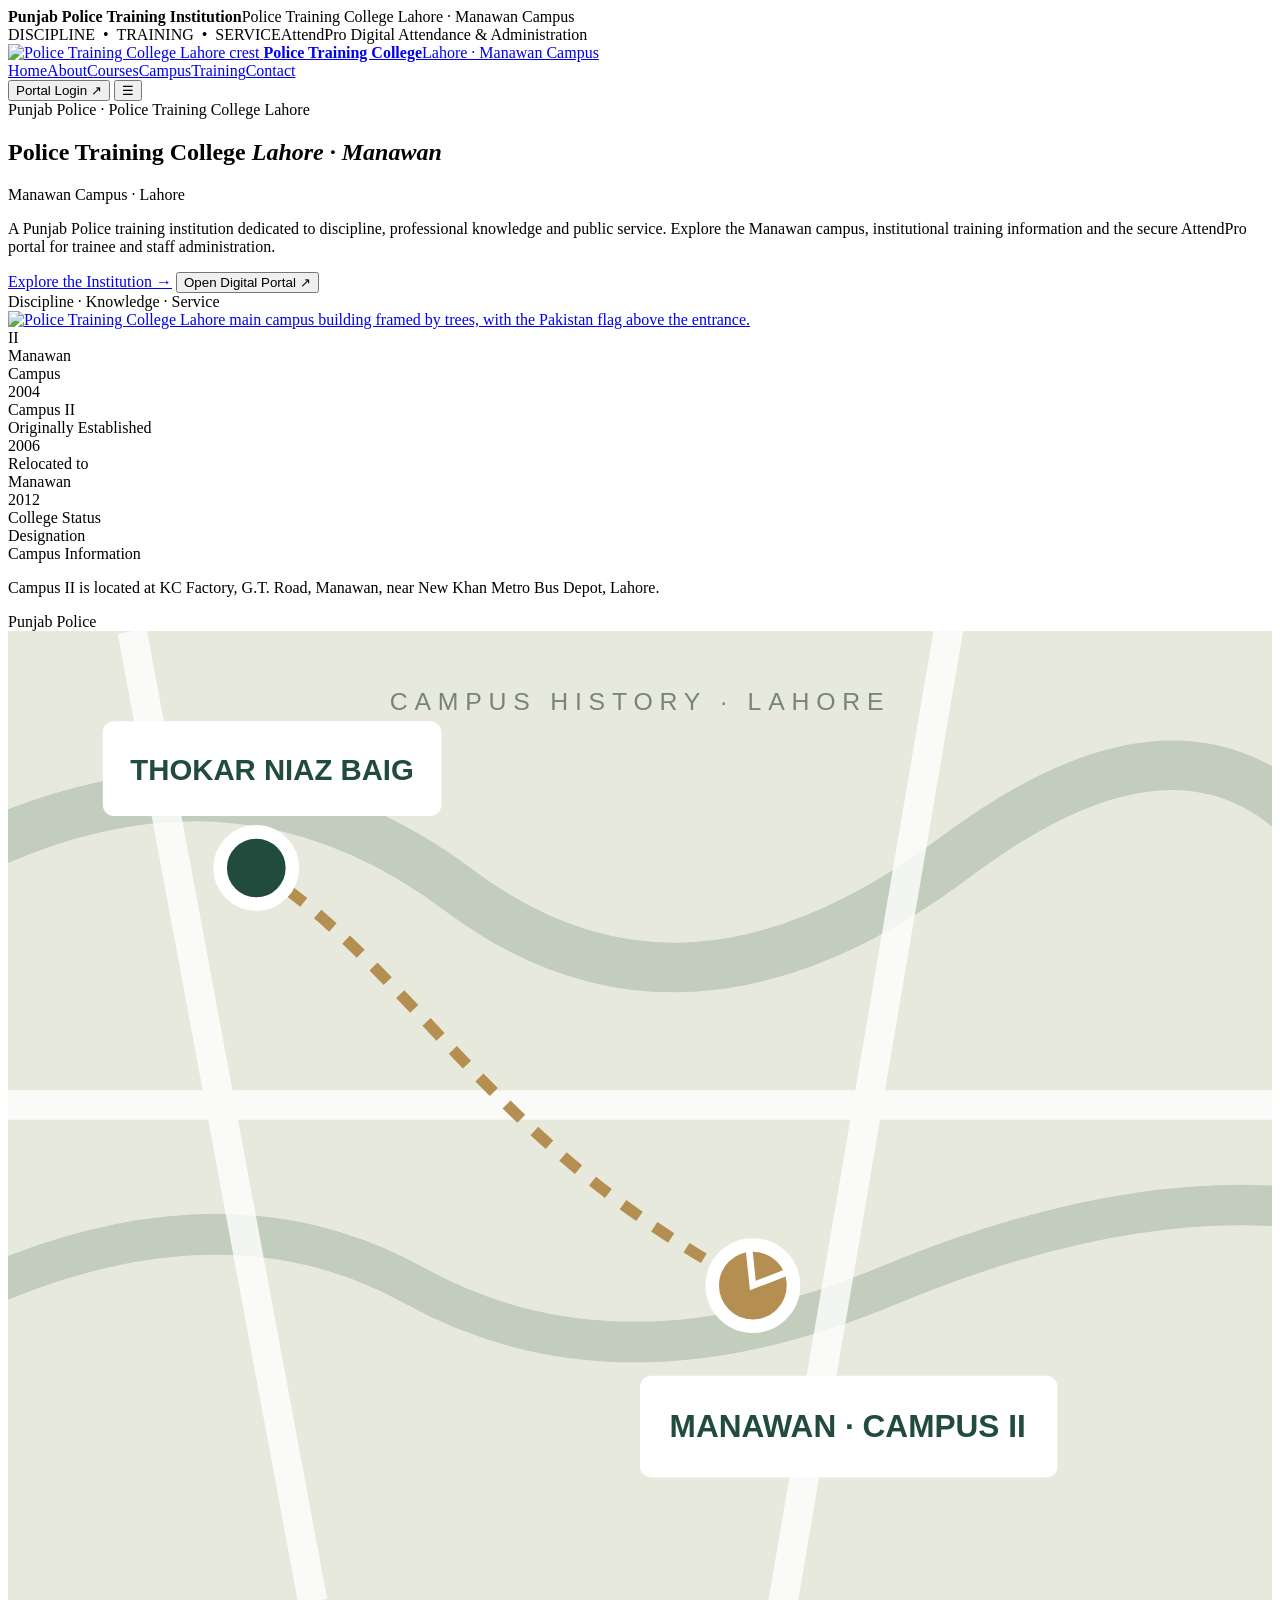
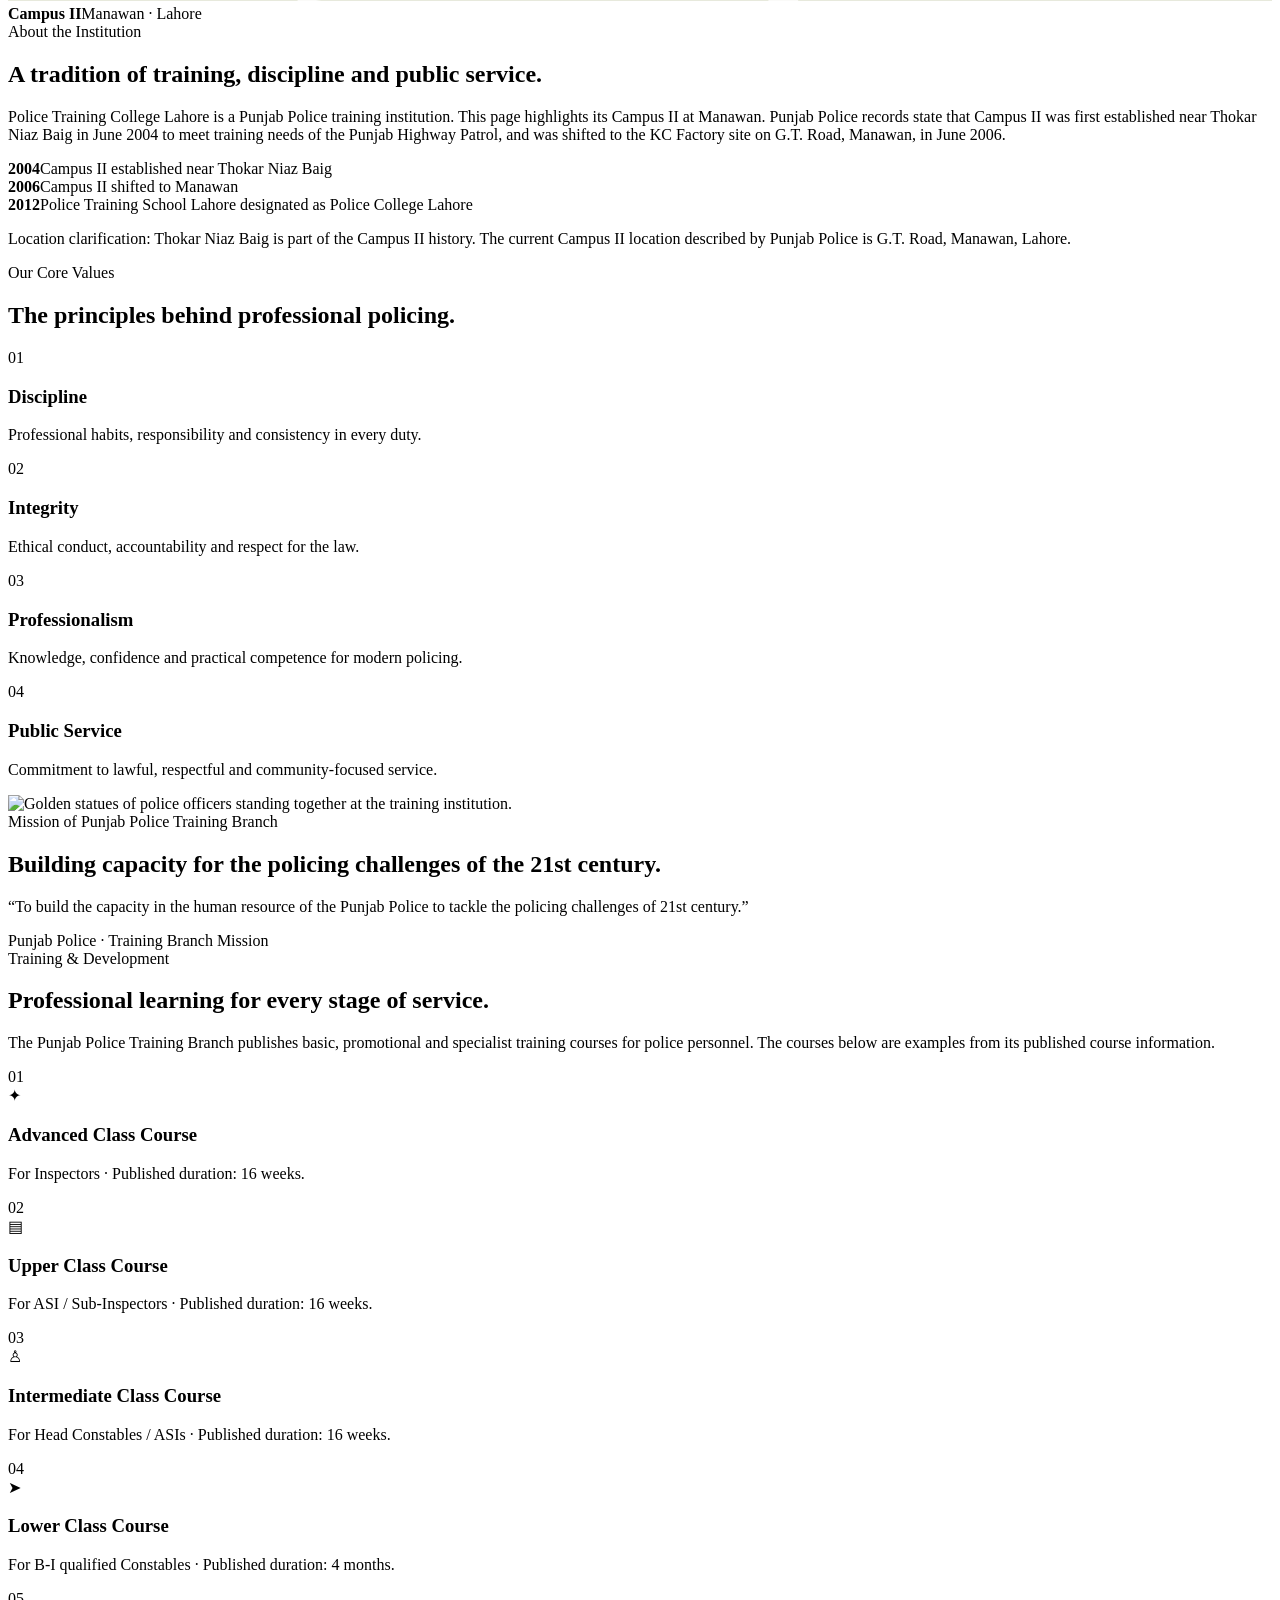
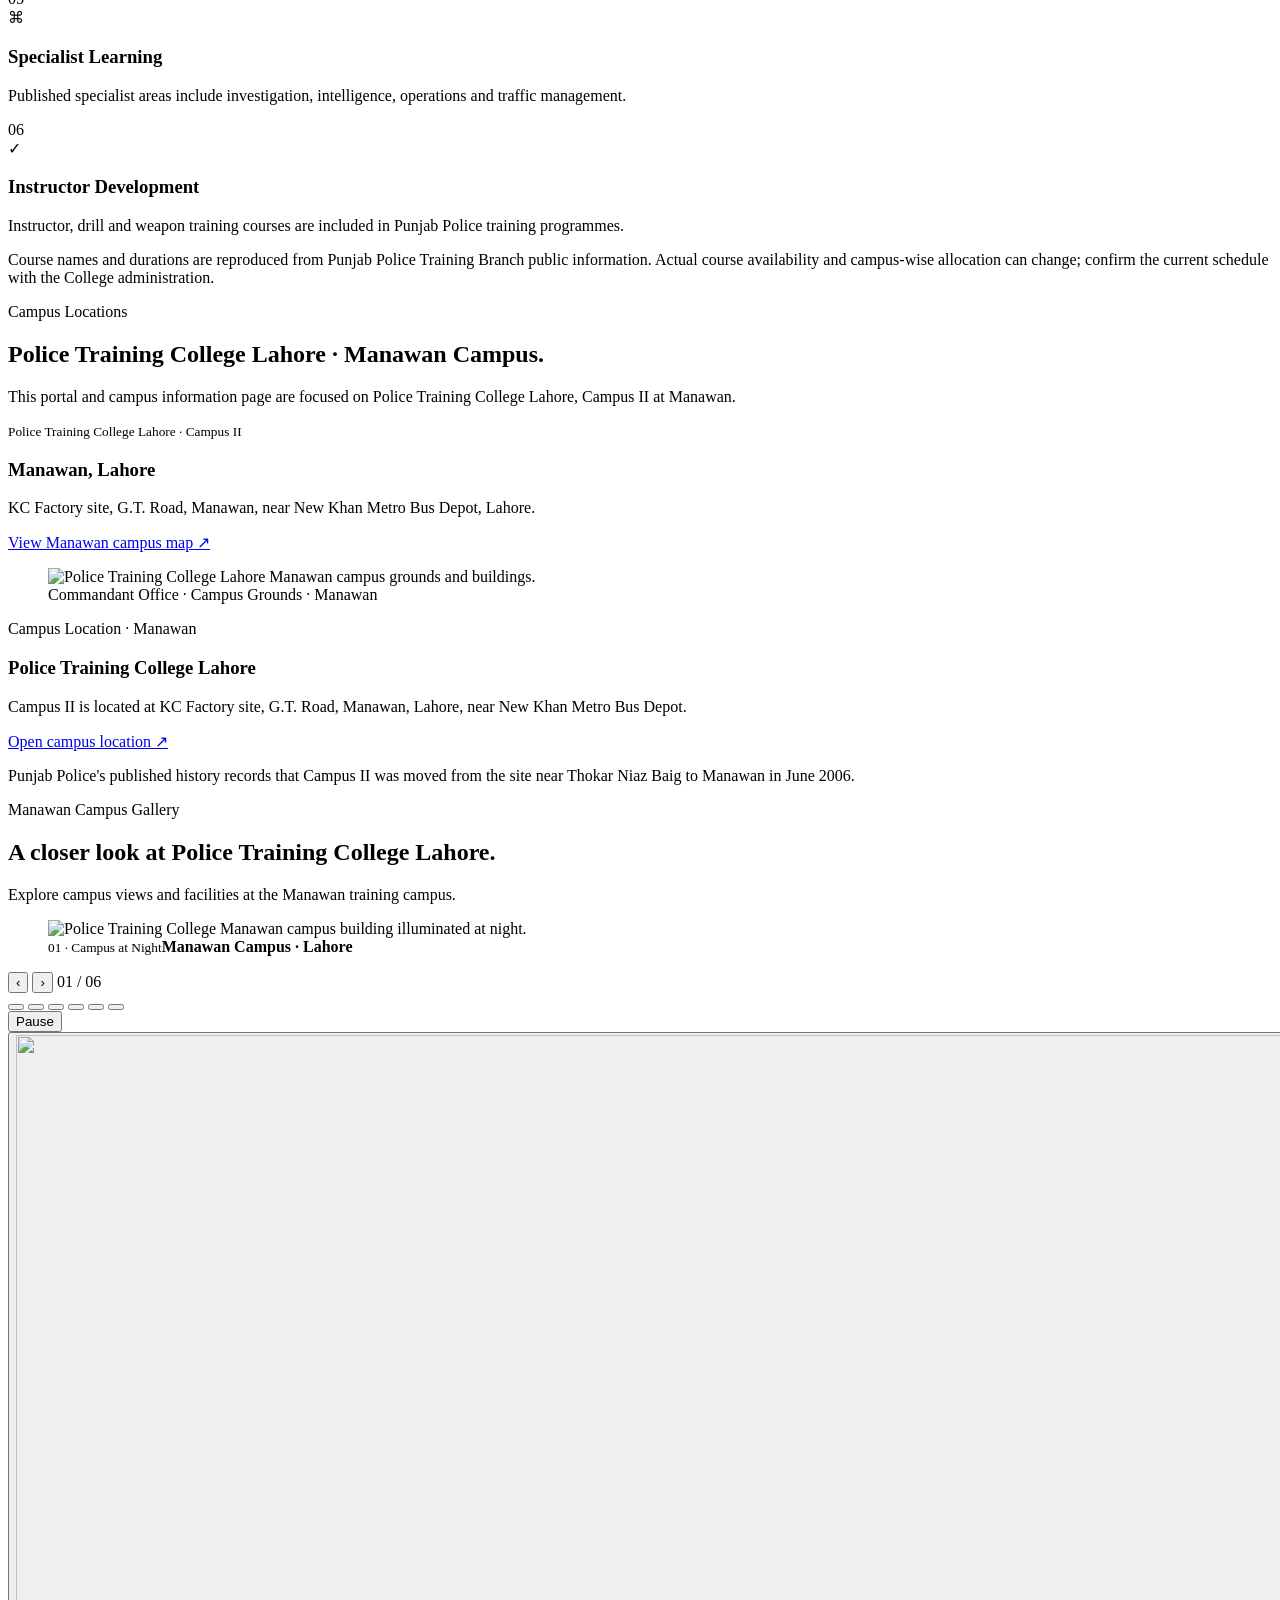
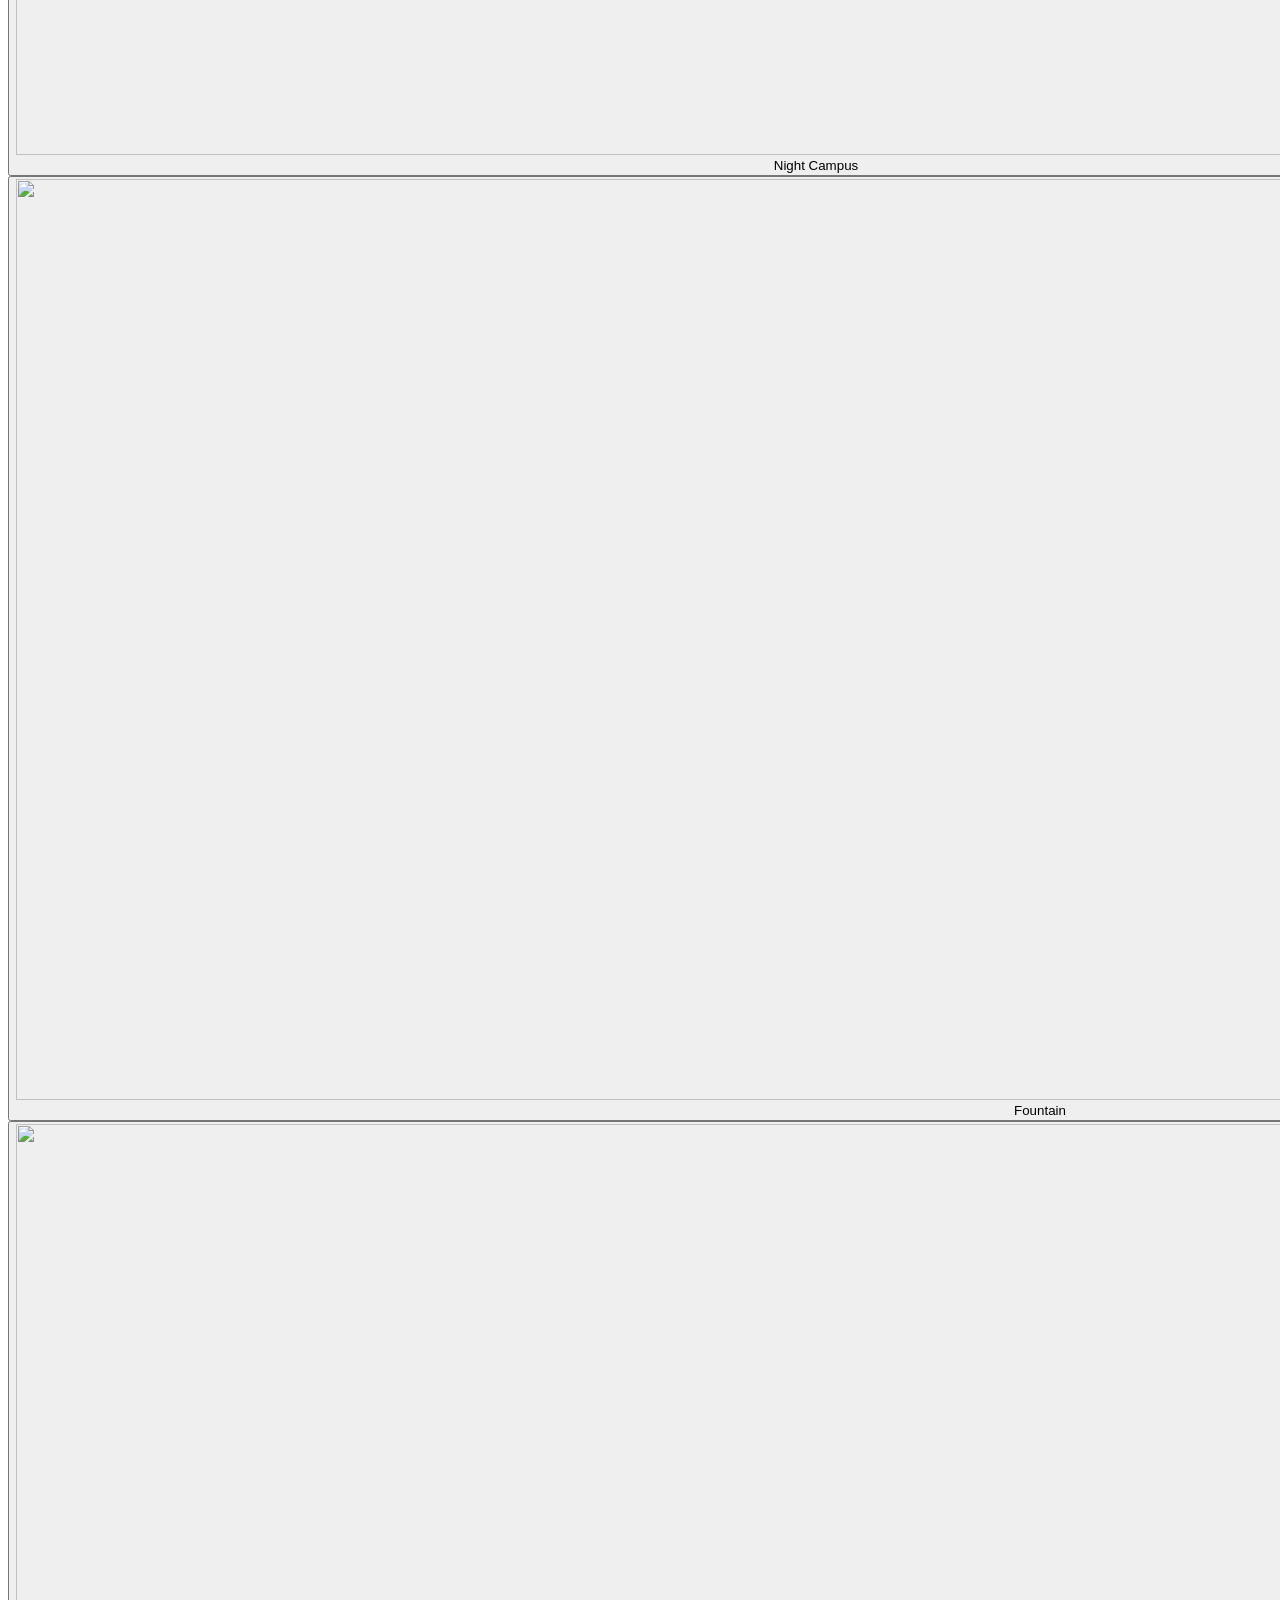
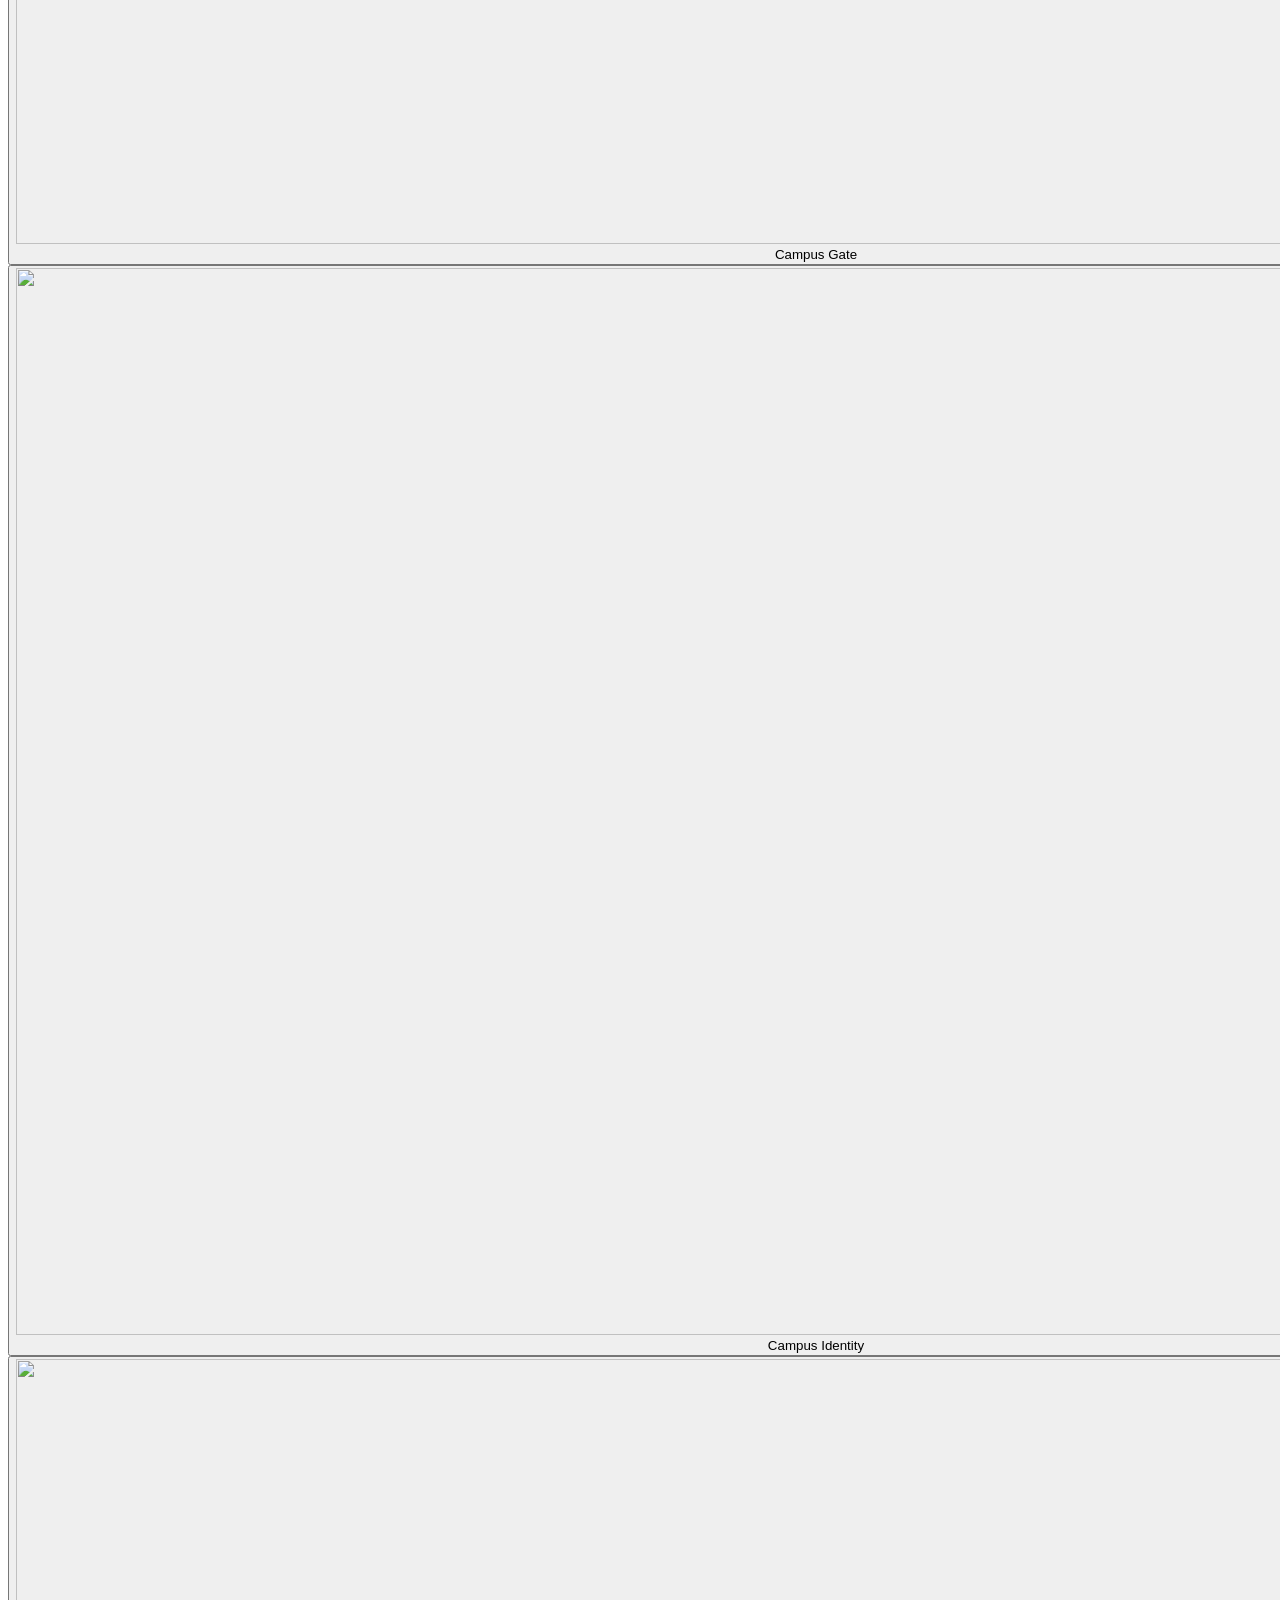
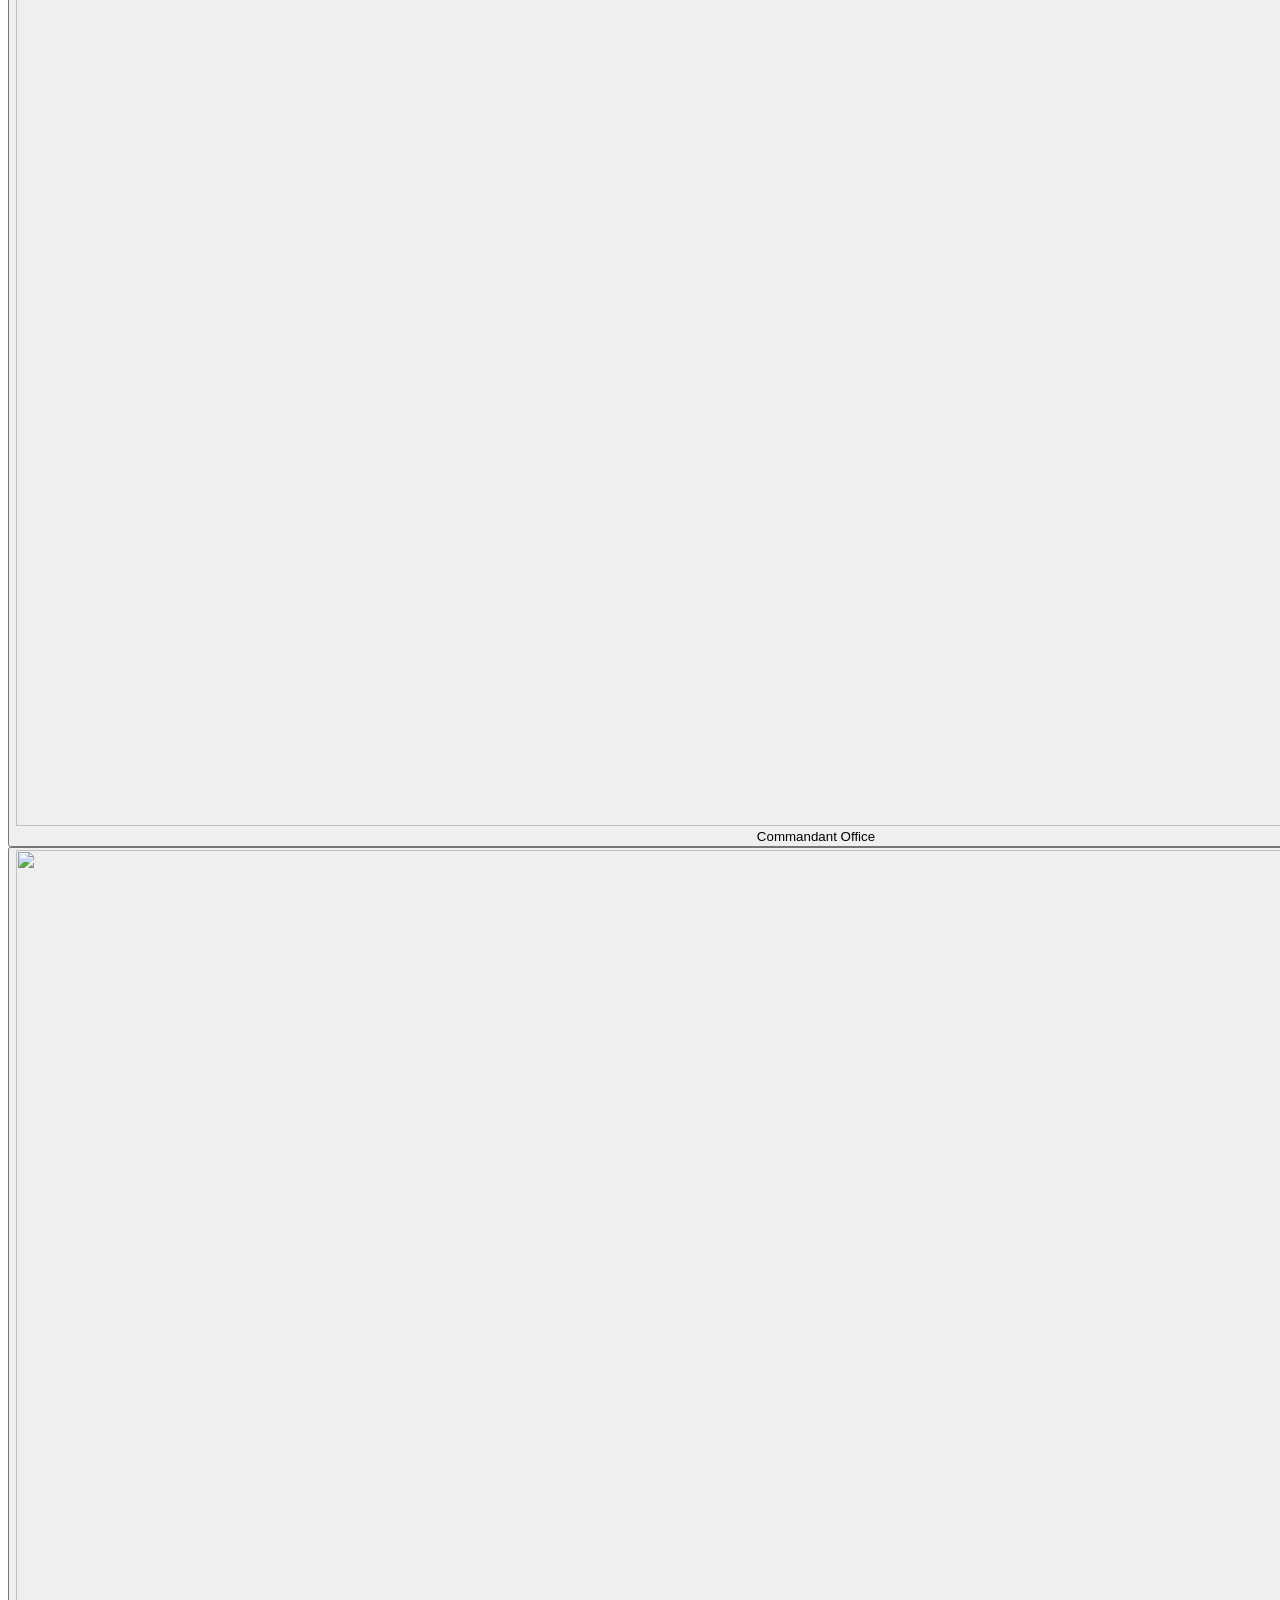
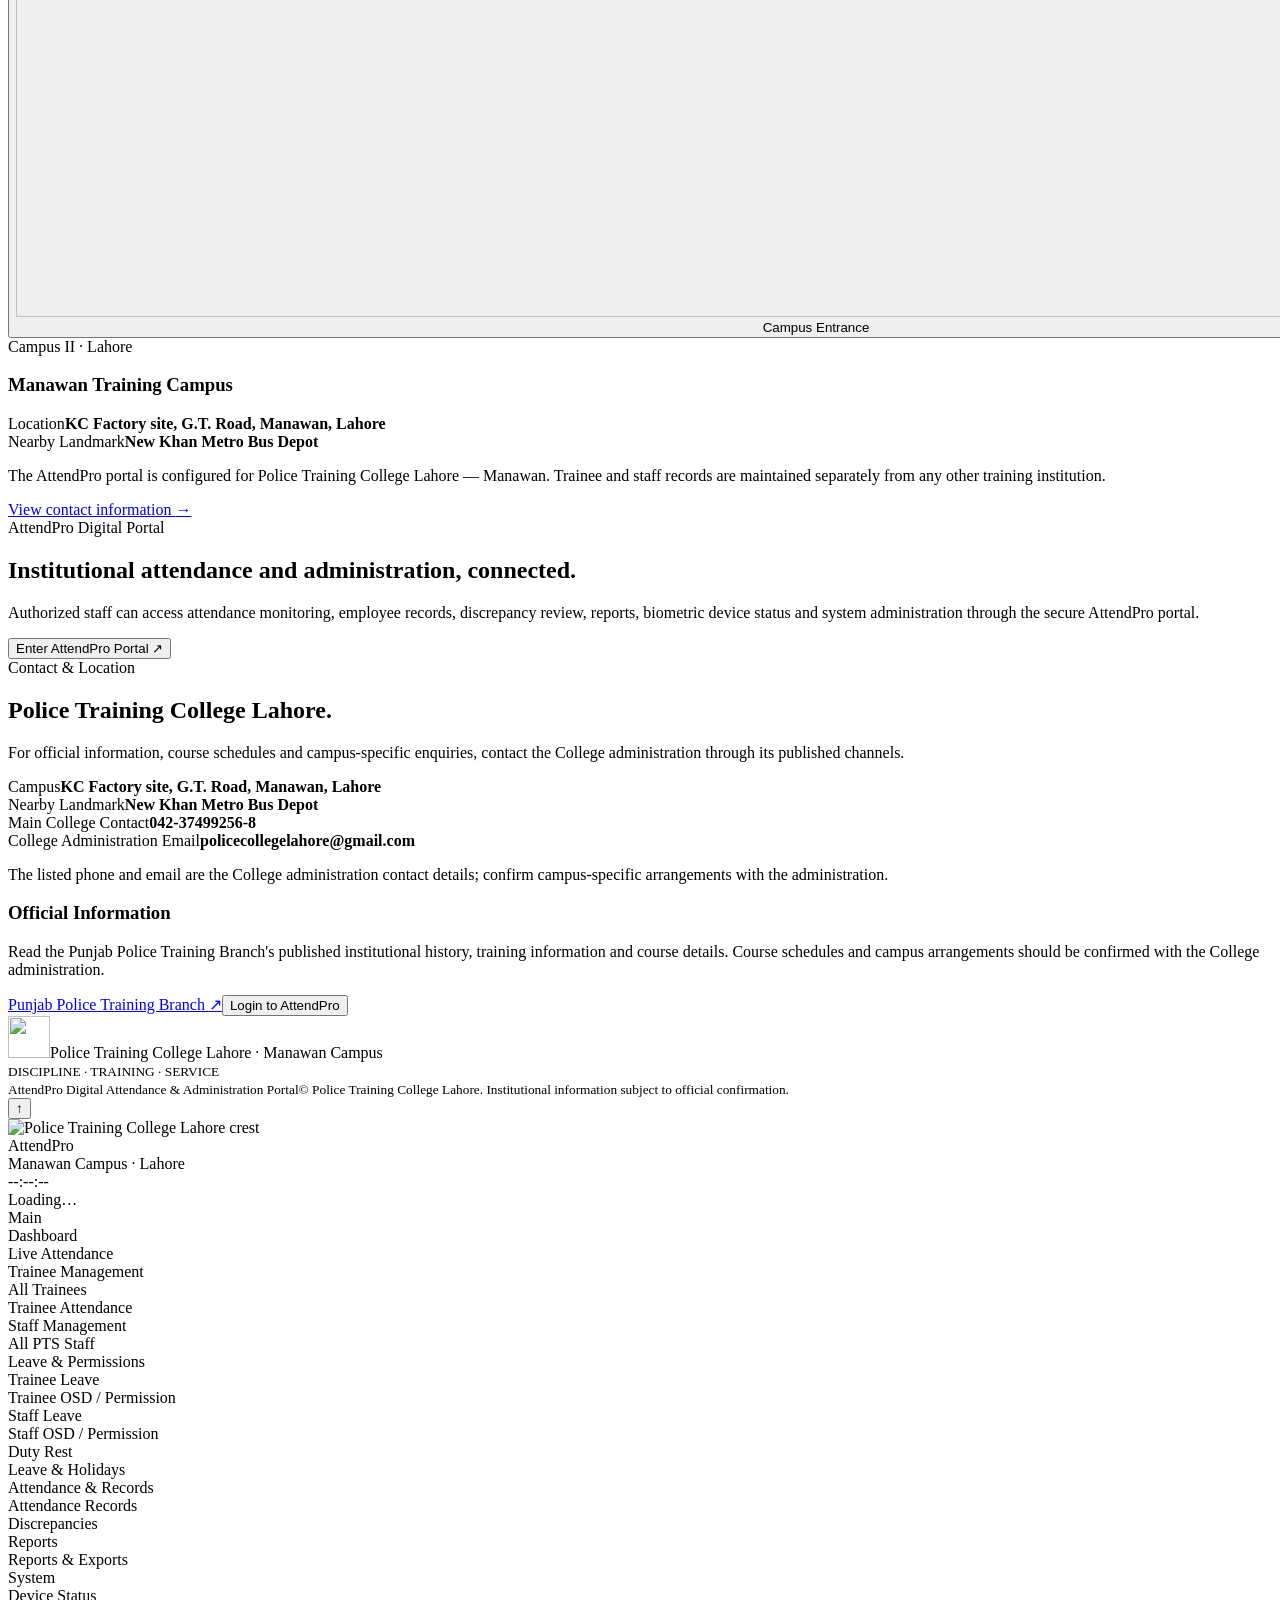
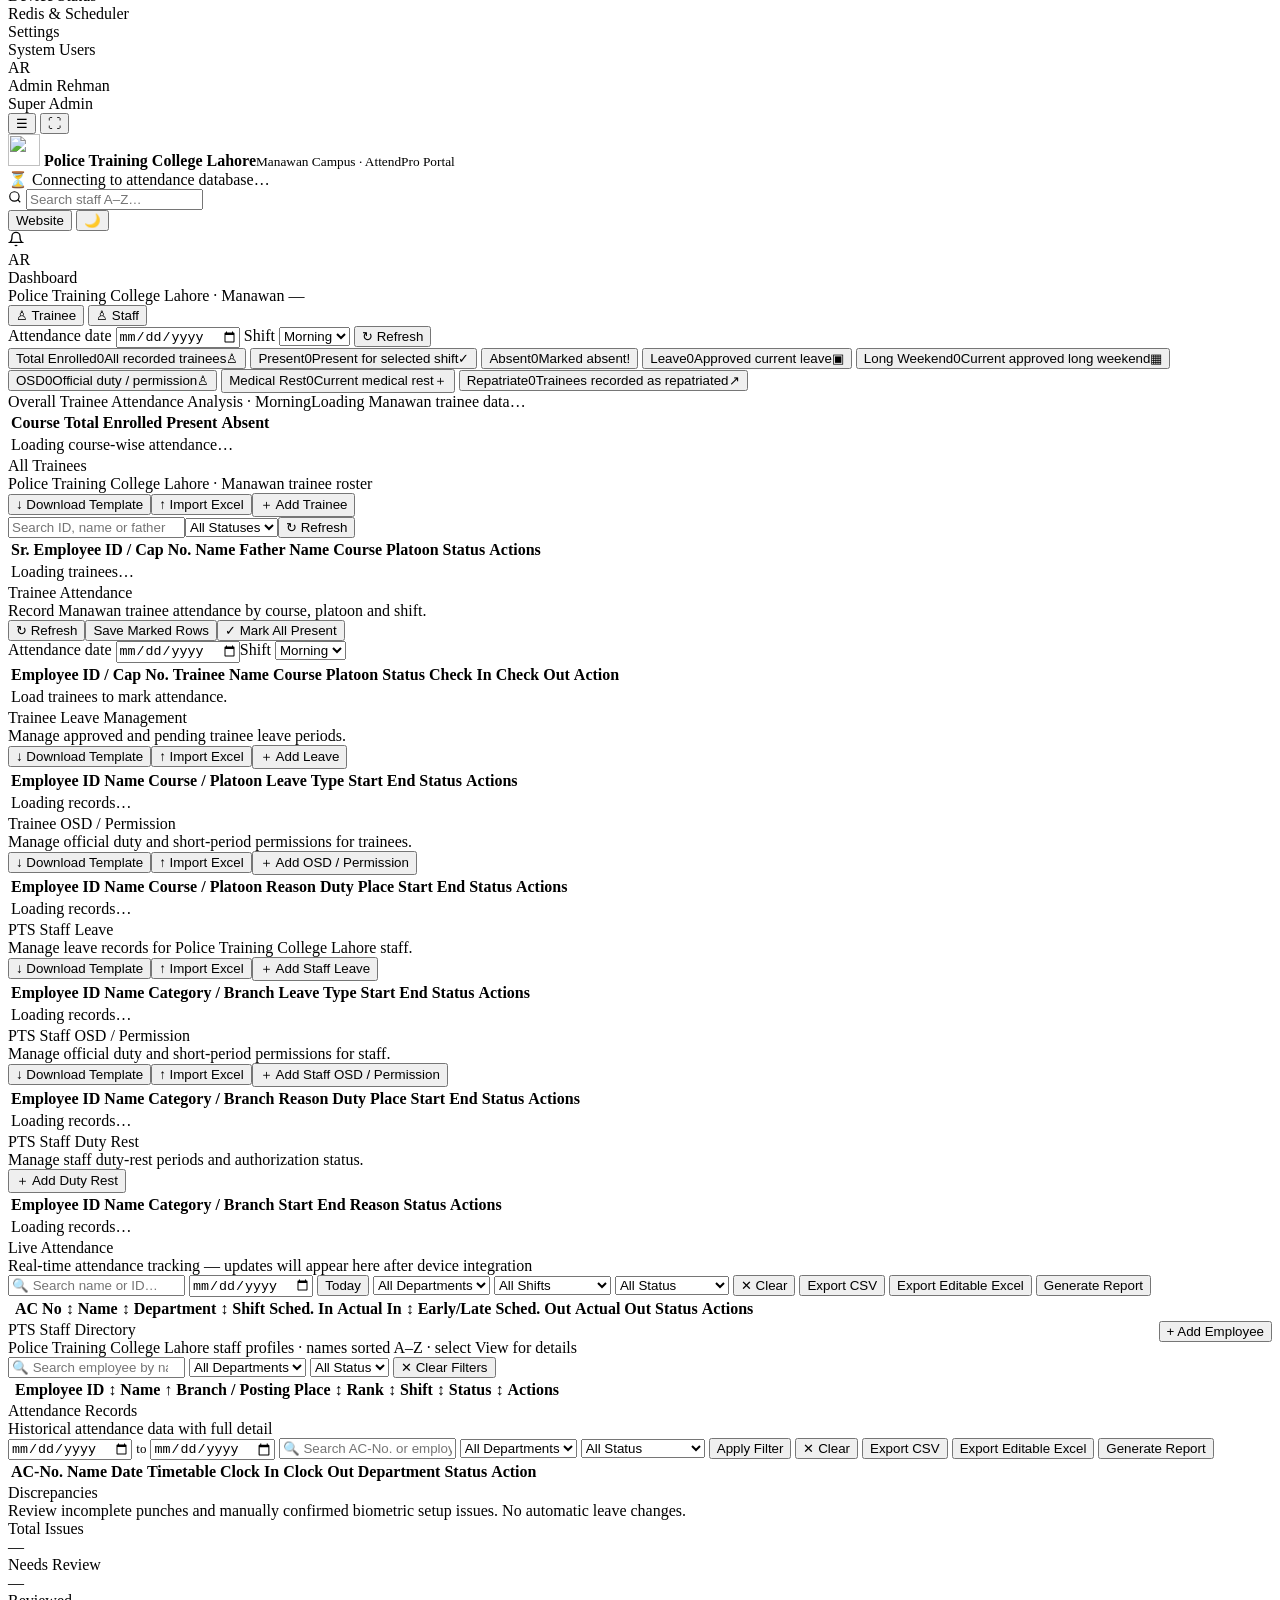
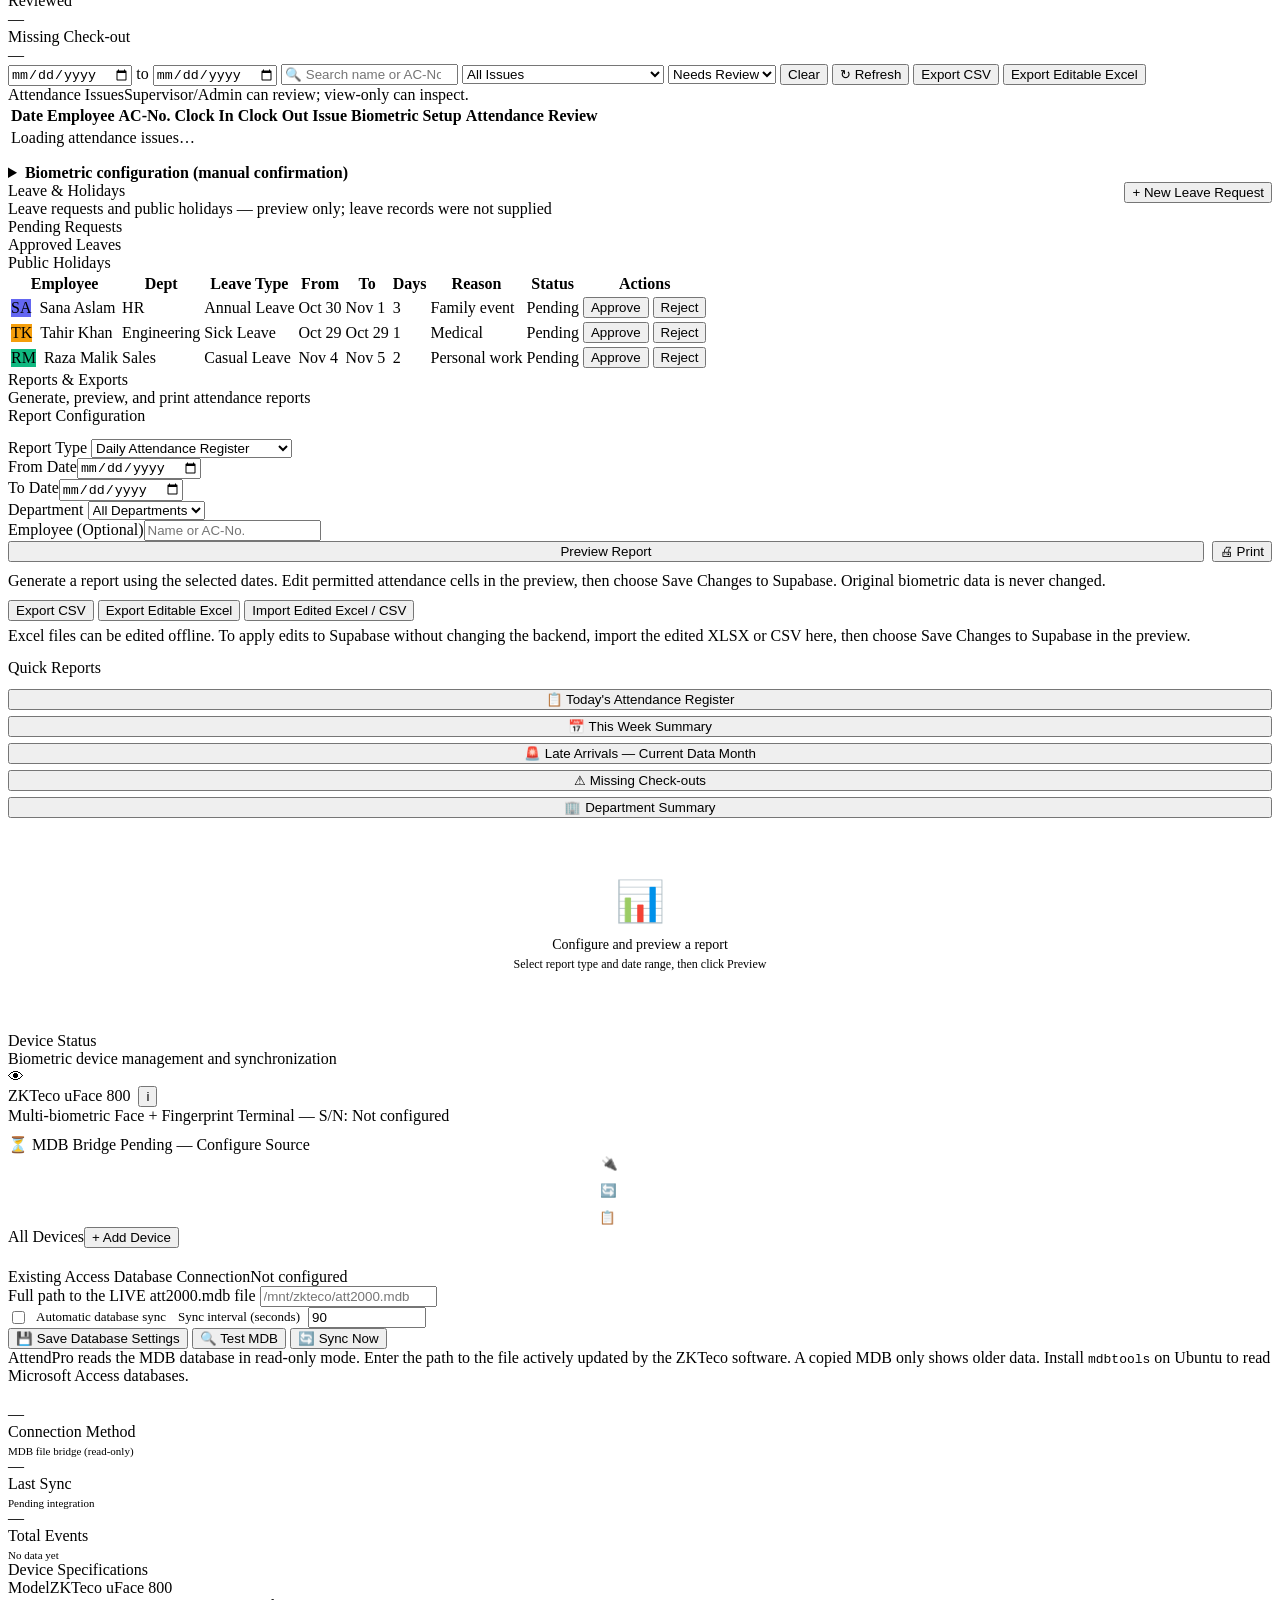
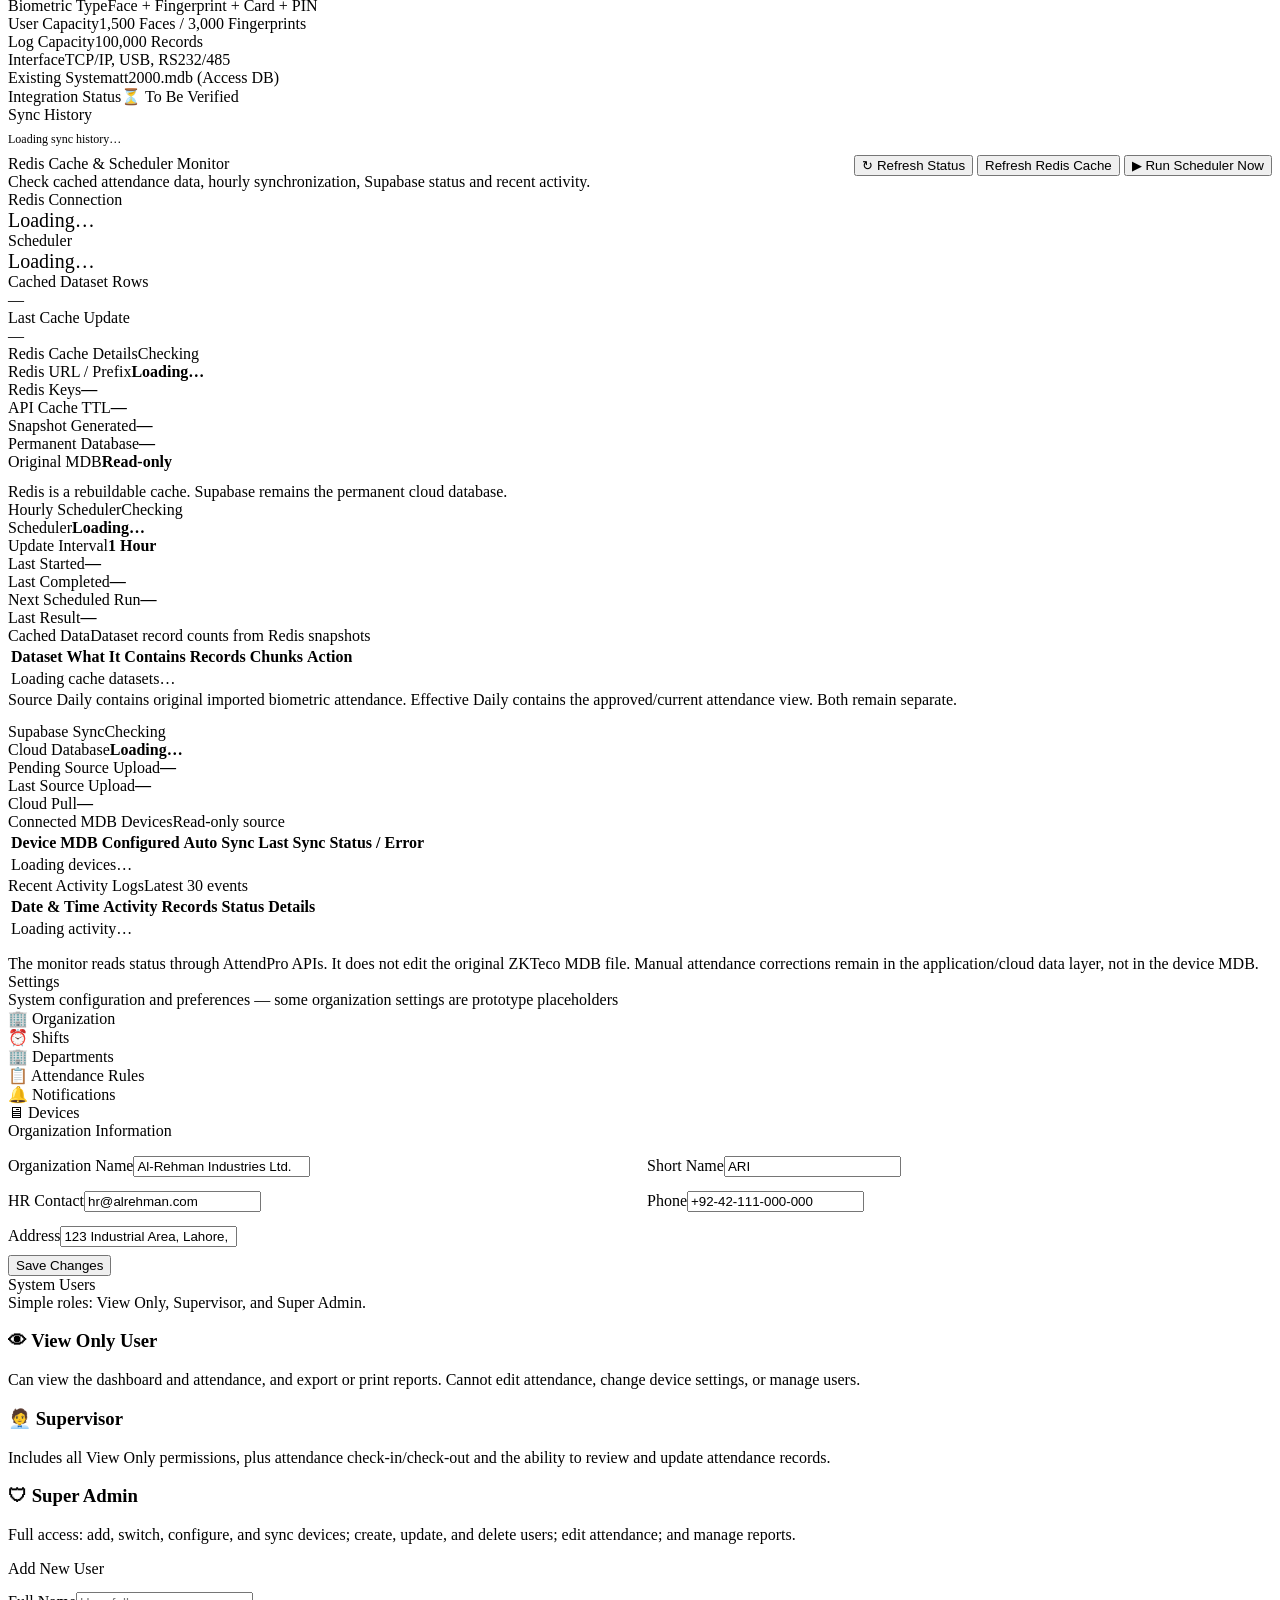
==== commit 2cf2067d: "Finalize PTC Manawan frontend gallery compatibility" ====
--- a/frontend/index.html
+++ b/frontend/index.html
@@ -3,7 +3,7 @@
 <head>
 <meta charset="UTF-8">
 <meta name="viewport" content="width=device-width,initial-scale=1">
-<meta name="attendpro-build" content="2026-11-26-frontend-backend-architecture-v1">
+<meta name="attendpro-build" content="2026-11-26-ptc-frontend-compat-v5">
 <meta name="description" content="Police Training College Lahore, Manawan Campus — institutional information and the secure AttendPro trainee and staff management portal.">
 <meta name="theme-color" content="#102b3b">
 <meta property="og:title" content="Police Training College Lahore · Manawan Campus | AttendPro">
@@ -12,9 +12,9 @@
 <title>Police Training College Lahore · Manawan Campus | AttendPro</title>
 <link href="https://fonts.googleapis.com/css2?family=Inter:wght@400;500;600;700&display=swap" rel="stylesheet">
 <link rel="icon" href="/assets/ptc-college-crest.png" type="image/png">
-<link rel="stylesheet" href="/src/styles/main.css?v=2026-11-26-frontend-backend-architecture-v1">
-
-<link rel="preload" as="image" href="/assets/ptc-manawan-flags-campus.webp" type="image/webp">
+<link rel="stylesheet" href="/src/styles/main.css?v=2026-11-26-ptc-frontend-compat-v5">
+
+<link rel="preload" as="image" href="/assets/ptc-manawan-hero-campus.webp" type="image/webp">
 </head>
 
 <body class="aplp-landing-mode">
@@ -57,15 +57,18 @@
           <div class="aplp-hero-note">Discipline · Knowledge · Service</div>
         </div>
         <div class="aplp-hero-visual">
-          <div class="aplp-campus-art">
-            <picture>
-              <source srcset="/assets/ptc-manawan-flags-card.webp" type="image/webp">
-              <img src="/assets/ptc-manawan-flags-card.webp"
-                alt="Police Training College Lahore campus entrance with Pakistan and institutional flags."
-                width="511" height="330" fetchpriority="high" decoding="async">
-            </picture>
-          </div>
-          <div class="aplp-photo-label"><small>Campus II · Manawan Lahore</small><strong>Discipline · Training · Service</strong></div>
+          <a class="aplp-campus-art-link" href="#gallery"
+             aria-label="Open the Manawan campus photo gallery"
+             title="View campus gallery">
+            <div class="aplp-campus-art">
+              <picture>
+                <source srcset="/assets/ptc-manawan-hero-campus.webp" type="image/webp">
+                <img src="/assets/ptc-manawan-hero-campus.webp"
+                  alt="Police Training College Lahore main campus building framed by trees, with the Pakistan flag above the entrance."
+                  width="2048" height="1360" fetchpriority="high" decoding="async">
+              </picture>
+            </div>
+          </a>
         </div>
       </div>
     </section>
@@ -130,8 +133,10 @@
 
     <section class="aplp-section aplp-principal">
       <div class="aplp-container aplp-principal-grid">
-        <div class="aplp-mission-art" aria-hidden="true">
-          <svg viewBox="0 0 300 300" xmlns="http://www.w3.org/2000/svg"><path d="M150 20L245 58V137C245 205 202 251 150 278C98 251 55 205 55 137V58Z" fill="none" stroke="#c7a66a" stroke-width="4"/><path d="M150 42L225 72V137C225 190 192 226 150 250C108 226 75 190 75 137V72Z" fill="rgba(255,255,255,.06)" stroke="rgba(255,255,255,.35)" stroke-width="1.5"/><path d="M105 150l30 30 62-70" fill="none" stroke="#e2c58d" stroke-width="9" stroke-linecap="round" stroke-linejoin="round"/><text x="150" y="105" text-anchor="middle" fill="#e2c58d" font-family="Georgia" font-size="18" font-weight="bold">PTC</text><text x="150" y="218" text-anchor="middle" fill="#fff" font-family="Arial" font-size="10" letter-spacing="2">DISCIPLINE</text></svg>
+        <div class="aplp-mission-art">
+          <img src="/assets/ptc-manawan-mission-statues.webp"
+               alt="Golden statues of police officers standing together at the training institution."
+               width="2048" height="1364" loading="lazy" decoding="async">
         </div>
         <div>
           <div class="aplp-section-kicker">Mission of Punjab Police Training Branch</div>
@@ -167,13 +172,13 @@
         <div class="aplp-campus-locations">
           <article class="aplp-campus-card"><small>Police Training College Lahore · Campus II</small><h3>Manawan, Lahore</h3><p>KC Factory site, G.T. Road, Manawan, near New Khan Metro Bus Depot, Lahore.</p><a href="https://www.google.com/maps/search/?api=1&query=Police+Training+School+Manawan+Lahore" target="_blank" rel="noopener">View Manawan campus map ↗</a></article>
         </div>
-        <div class="aplp-location-building" aria-label="Manawan campus building reference image">
+        <div class="aplp-location-building" aria-label="Manawan campus fountain and grounds">
           <figure class="aplp-location-building-visual">
             <picture>
-              <source srcset="/assets/ptc-manawan-commandant-office.webp" type="image/webp">
-              <img src="/assets/ptc-manawan-commandant-office.jpg" alt="Police Training College Manawan Commandant Office entrance with flags" loading="lazy" decoding="async" width="415" height="520">
+              <source srcset="/assets/ptc-manawan-campus-fountain.webp" type="image/webp">
+              <img src="/assets/ptc-manawan-commandant-office.jpg" alt="Police Training College Lahore Manawan campus grounds and buildings." loading="lazy" decoding="async" width="1600" height="1067">
             </picture>
-            <figcaption>Commandant Office · Manawan Campus</figcaption>
+            <figcaption>Commandant Office · Campus Grounds · Manawan</figcaption>
           </figure>
           <div class="aplp-location-building-copy">
             <span class="aplp-location-building-kicker">Campus Location · Manawan</span>
@@ -186,24 +191,104 @@
       </div>
     </section>
 
-    <section class="aplp-section" id="gallery">
+    <section class="aplp-section aplp-gallery-section" id="gallery">
       <div class="aplp-container">
         <div class="aplp-section-kicker">Manawan Campus Gallery</div>
-        <h2 class="aplp-section-title">Police Training College Lahore · Manawan.</h2>
-        <p class="aplp-section-lead">Campus photographs supplied for the Police Training College Lahore · Manawan institutional portal.</p>
-        <div class="aplp-gallery-grid aplp-gallery-manawan-grid">
-          <figure class="aplp-gallery-item">
-            <div class="aplp-gallery-art"><img src="/assets/ptc-manawan-flags-campus.webp" alt="Police Training College Lahore campus building with Pakistan and institutional flags" loading="lazy" decoding="async" width="511" height="391"></div>
-            <figcaption class="aplp-gallery-caption"><small>01 · Campus Identity</small>Police Training College Lahore</figcaption>
-          </figure>
-          <figure class="aplp-gallery-item">
-            <div class="aplp-gallery-art"><picture><source srcset="/assets/ptc-manawan-entrance.webp" type="image/webp"><img src="/assets/ptc-manawan-entrance.jpg" alt="Police Training College Lahore Manawan campus entrance and institutional sign" loading="lazy" decoding="async" width="1366" height="512"></picture></div>
-            <figcaption class="aplp-gallery-caption"><small>02 · Main Entrance</small>Manawan Campus · Lahore</figcaption>
-          </figure>
+        <h2 class="aplp-section-title">A closer look at Police Training College Lahore.</h2>
+        <p class="aplp-section-lead">Explore campus views and facilities at the Manawan training campus.</p>
+
+        <div class="aplp-gallery-showcase aplp-gallery-grid aplp-gallery-manawan-grid">
+          <div class="aplp-gallery-carousel" data-aplp-gallery aria-label="Manawan campus photo slideshow">
+            <div class="aplp-gallery-stage">
+              <figure class="aplp-gallery-slide is-active" data-gallery-slide="0" aria-hidden="false">
+                <img src="/assets/ptc-manawan-gallery-night-campus.webp"
+                     alt="Police Training College Manawan campus building illuminated at night."
+                     width="1600" height="720" fetchpriority="high" decoding="async">
+                <figcaption><small>01 · Campus at Night</small><strong>Manawan Campus · Lahore</strong></figcaption>
+              </figure>
+              <figure class="aplp-gallery-slide" data-gallery-slide="1" aria-hidden="true" hidden>
+                <img src="/assets/ptc-manawan-gallery-fountain.webp"
+                     alt="Campus fountain and outdoor seating in the Manawan campus grounds."
+                     width="2048" height="921" loading="lazy" decoding="async">
+                <figcaption><small>02 · Campus Grounds</small><strong>Fountain &amp; Outdoor Area</strong></figcaption>
+              </figure>
+              <figure class="aplp-gallery-slide" data-gallery-slide="2" aria-hidden="true" hidden>
+                <img src="/assets/ptc-manawan-gallery-gate.webp"
+                     alt="Illuminated entrance monument and security gate at the Manawan campus."
+                     width="1600" height="720" loading="lazy" decoding="async">
+                <figcaption><small>03 · Main Entrance</small><strong>Campus Gate · Manawan</strong></figcaption>
+              </figure>
+              <figure class="aplp-gallery-item aplp-gallery-slide" data-gallery-slide="3" aria-hidden="true" hidden>
+                <img src="/assets/ptc-manawan-flags-campus.webp"
+                     alt="Police Training College Lahore campus entrance with the institutional flags."
+                     width="1600" height="1067" loading="lazy" decoding="async">
+                <figcaption><small>04 · Campus Identity</small><strong>Police Training College Lahore</strong></figcaption>
+              </figure>
+              <figure class="aplp-gallery-slide" data-gallery-slide="4" aria-hidden="true" hidden>
+                <img src="/assets/ptc-manawan-commandant-office.webp"
+                     alt="Commandant Office building at Police Training College Lahore, Manawan."
+                     width="1600" height="1067" loading="lazy" decoding="async">
+                <figcaption><small>05 · Commandant Office</small><strong>Manawan Campus · Lahore</strong></figcaption>
+              </figure>
+              <figure class="aplp-gallery-item aplp-gallery-slide" data-gallery-slide="5" aria-hidden="true" hidden>
+                <img src="/assets/ptc-manawan-entrance.jpg"
+                     alt="Entrance of Police Training College Lahore, Manawan Campus."
+                     width="1600" height="1067" loading="lazy" decoding="async">
+                <figcaption><small>06 · Campus Entrance</small><strong>Police Training College · Manawan</strong></figcaption>
+              </figure>
+
+              <button class="aplp-gallery-arrow aplp-gallery-prev" type="button" data-gallery-prev aria-label="Previous campus photograph">‹</button>
+              <button class="aplp-gallery-arrow aplp-gallery-next" type="button" data-gallery-next aria-label="Next campus photograph">›</button>
+              <span class="aplp-gallery-count" aria-live="polite"><span data-gallery-current>01</span> / 06</span>
+            </div>
+
+            <div class="aplp-gallery-control-row">
+              <div class="aplp-gallery-dots" role="group" aria-label="Choose a campus photograph">
+                <button class="is-active" type="button" data-gallery-to="0" aria-label="Show campus at night" aria-pressed="true"></button>
+                <button type="button" data-gallery-to="1" aria-label="Show campus fountain" aria-pressed="false"></button>
+                <button type="button" data-gallery-to="2" aria-label="Show campus entrance gate" aria-pressed="false"></button>
+                <button type="button" data-gallery-to="3" aria-label="Show campus flags and identity" aria-pressed="false"></button>
+                <button type="button" data-gallery-to="4" aria-label="Show Commandant Office" aria-pressed="false"></button>
+                <button type="button" data-gallery-to="5" aria-label="Show campus entrance photo" aria-pressed="false"></button>
+              </div>
+              <button class="aplp-gallery-pause" type="button" data-gallery-pause aria-pressed="false" aria-label="Pause slideshow">Pause</button>
+            </div>
+
+            <div class="aplp-gallery-thumbnails" role="group" aria-label="Campus photo slide bar">
+              <button class="is-active" type="button" data-gallery-to="0" aria-pressed="true">
+                <img src="/assets/ptc-manawan-gallery-night-campus.webp" alt="" width="1600" height="720">
+                <span>Night Campus</span>
+              </button>
+              <button type="button" data-gallery-to="1" aria-pressed="false">
+                <img src="/assets/ptc-manawan-gallery-fountain.webp" alt="" width="2048" height="921">
+                <span>Fountain</span>
+              </button>
+              <button type="button" data-gallery-to="2" aria-pressed="false">
+                <img src="/assets/ptc-manawan-gallery-gate.webp" alt="" width="1600" height="720">
+                <span>Campus Gate</span>
+              </button>
+              <button type="button" data-gallery-to="3" aria-pressed="false">
+                <img src="/assets/ptc-manawan-flags-campus.webp" alt="" width="1600" height="1067">
+                <span>Campus Identity</span>
+              </button>
+              <button type="button" data-gallery-to="4" aria-pressed="false">
+                <img src="/assets/ptc-manawan-commandant-office.webp" alt="" width="1600" height="1067">
+                <span>Commandant Office</span>
+              </button>
+              <button type="button" data-gallery-to="5" aria-pressed="false">
+                <img src="/assets/ptc-manawan-entrance.jpg" alt="" width="1600" height="1067">
+                <span>Campus Entrance</span>
+              </button>
+            </div>
+          </div>
+
           <article class="aplp-gallery-info">
             <div class="aplp-gallery-info-kicker">Campus II · Lahore</div>
             <h3>Manawan Training Campus</h3>
-            <div class="aplp-gallery-location"><div><span>Location</span><strong>KC Factory site, G.T. Road, Manawan, Lahore</strong></div><div><span>Nearby Landmark</span><strong>New Khan Metro Bus Depot</strong></div></div>
+            <div class="aplp-gallery-location">
+              <div><span>Location</span><strong>KC Factory site, G.T. Road, Manawan, Lahore</strong></div>
+              <div><span>Nearby Landmark</span><strong>New Khan Metro Bus Depot</strong></div>
+            </div>
             <p>The AttendPro portal is configured for Police Training College Lahore — Manawan. Trainee and staff records are maintained separately from any other training institution.</p>
             <a href="#contact">View contact information <span aria-hidden="true">→</span></a>
           </article>
@@ -1066,7 +1151,10 @@
         <h1>PTC <em>Manawan</em></h1>
         <p class="ptc-login-brand-copy">Biometric Attendance &amp; Trainee Management System</p>
         <div class="ptc-login-photo-card">
-          <img src="/assets/ptc-manawan-flags-card.webp" alt="Police Training College Lahore campus entrance with Pakistan and institutional flags" width="511" height="330">
+          <picture>
+            <source srcset="/assets/ptc-manawan-login-parade.webp" type="image/webp">
+            <img src="/assets/ptc-manawan-flags-card.webp" alt="Police training parade with personnel standing in formation at the training institution." width="2048" height="1364" loading="lazy" decoding="async">
+          </picture>
           <div class="ptc-login-photo-caption">
             <span>Campus II · Manawan, Lahore</span>
             <strong>Discipline · Training · Service</strong>
@@ -1126,9 +1214,9 @@
 <section id="apNotifPanel" aria-label="Notifications" role="region"><div class="ap-notif-head"><strong>Notifications</strong><button type="button" class="btn btn-outline btn-sm" onclick="toggleApNotifications(false)">Close</button></div><div id="apNotifItems"></div></section>
 <div id="apActionDialog" role="dialog" aria-modal="true" aria-labelledby="apDialogTitle"><div class="ap-dialog-box"><h3 id="apDialogTitle" style="font-size:17px;margin-bottom:10px">Confirm action</h3><div id="apDialogMessage" style="font-size:13px"></div><div id="apDialogInputWrap" style="display:none"><input id="apDialogInput" type="text" autocomplete="off"></div><div class="ap-dialog-actions"><button type="button" id="apDialogCancel" class="btn btn-outline">Cancel</button><button type="button" id="apDialogOK" class="btn btn-primary">Continue</button></div></div></div>
 
-<script src="/src/js/attendpro-app.js?v=2026-11-26-frontend-backend-architecture-v1"></script>
-
-<script src="/src/js/public-landing.js?v=2026-11-26-frontend-backend-architecture-v1"></script>
+<script src="/src/js/attendpro-app.js?v=2026-11-26-ptc-frontend-compat-v5"></script>
+
+<script src="/src/js/public-landing.js?v=2026-11-26-ptc-frontend-compat-v5"></script>
 
 </body>
 </html>
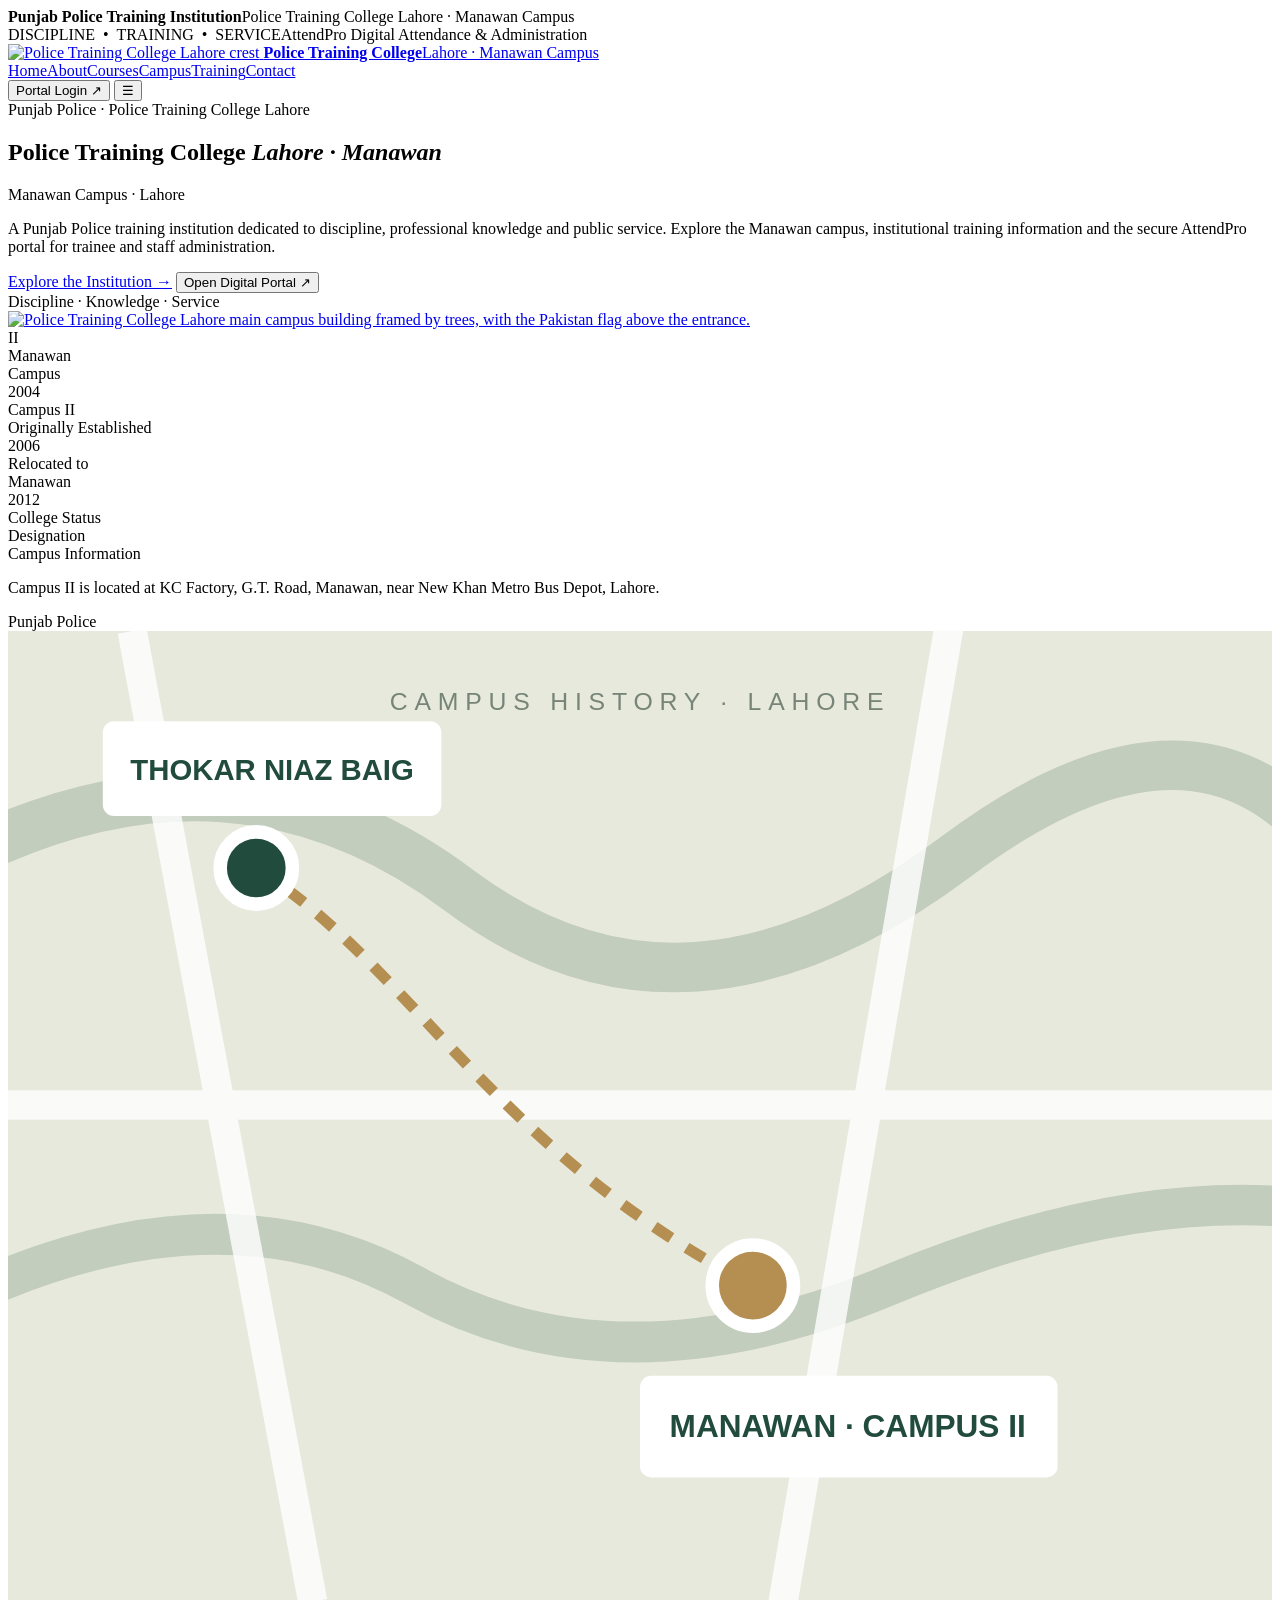
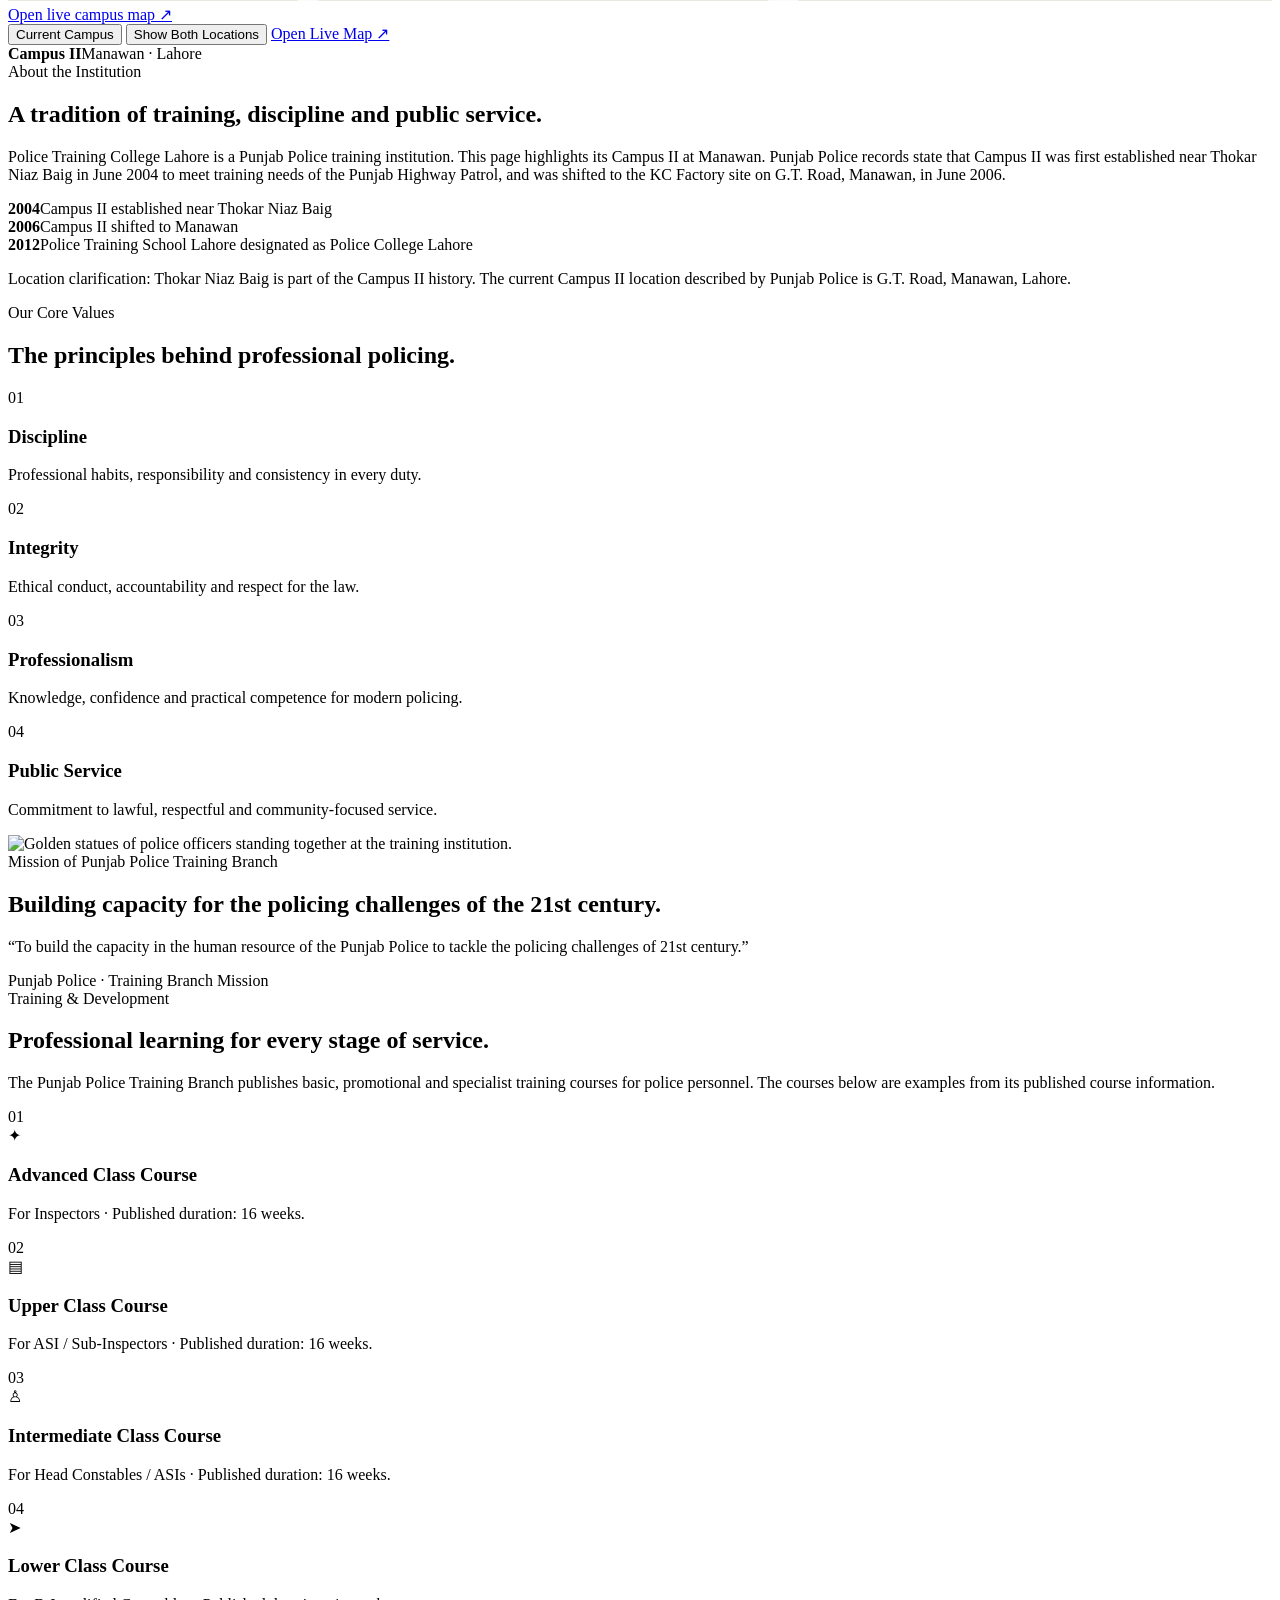
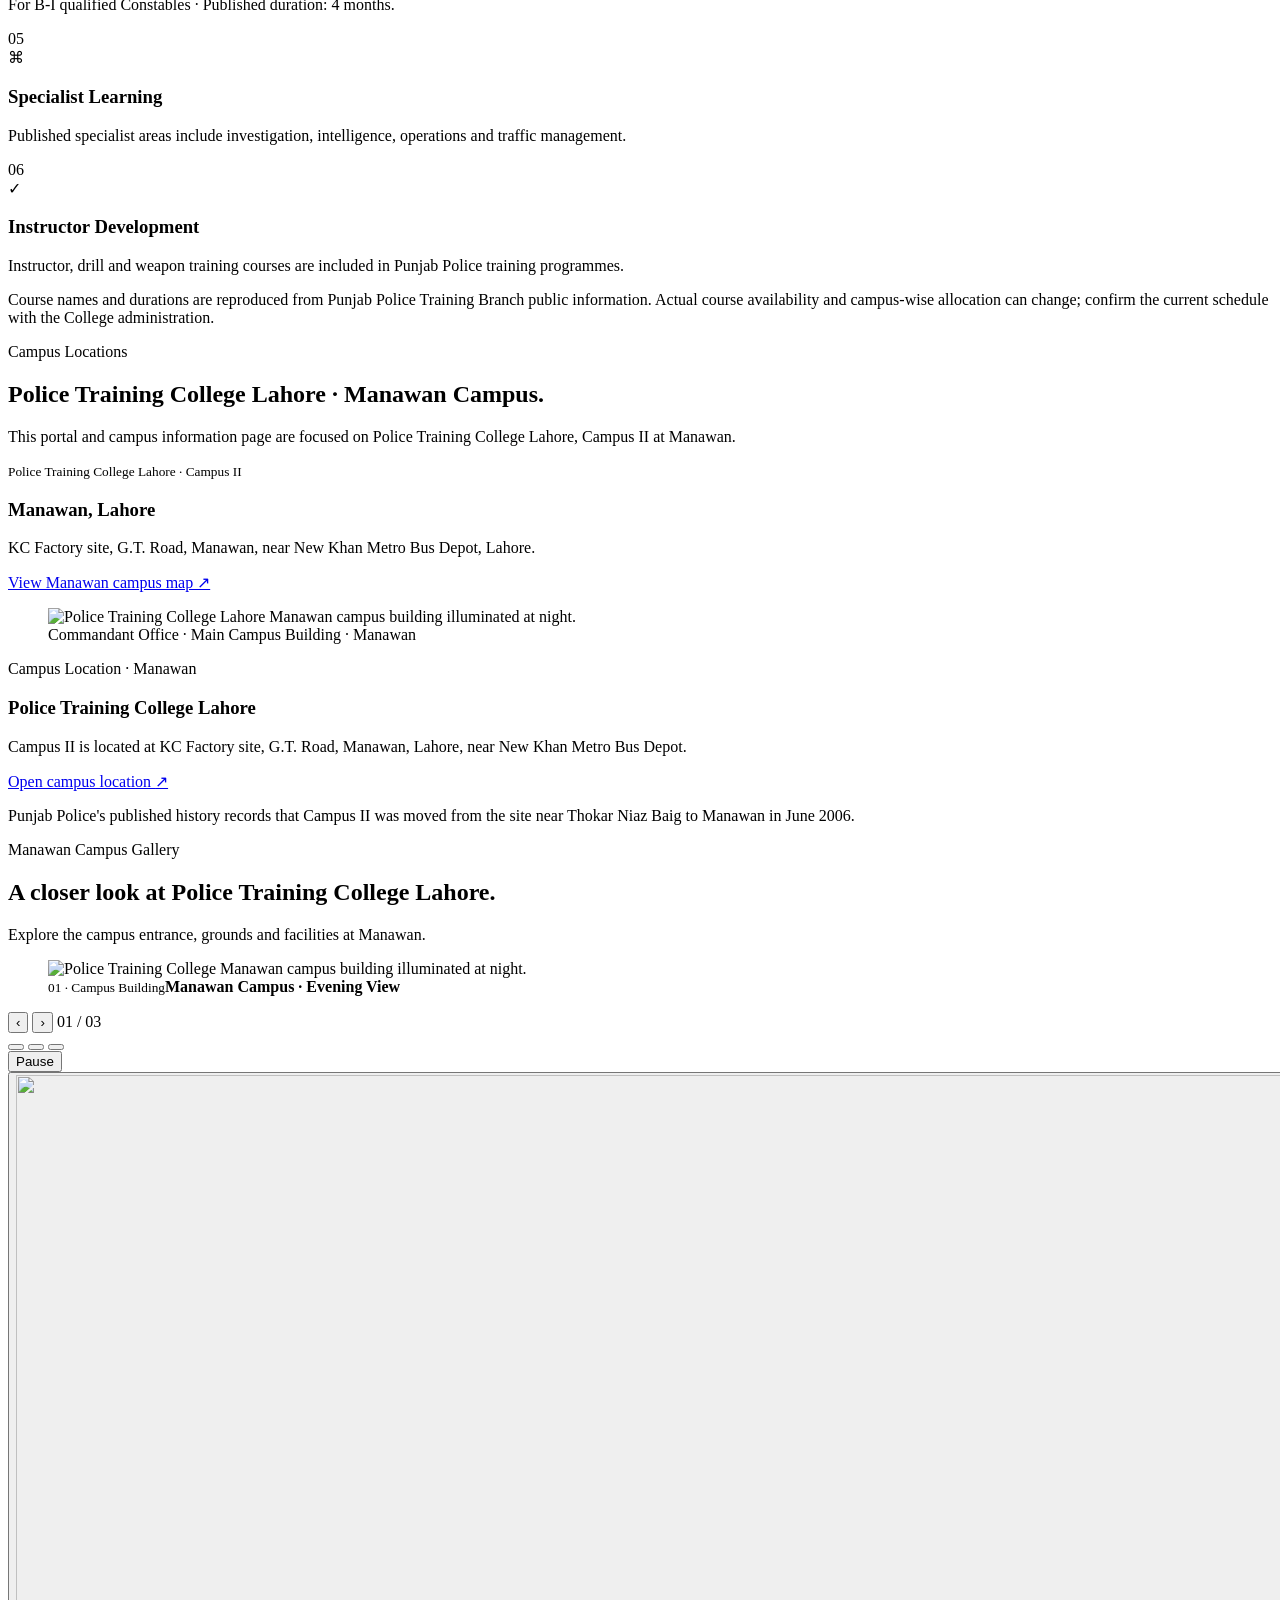
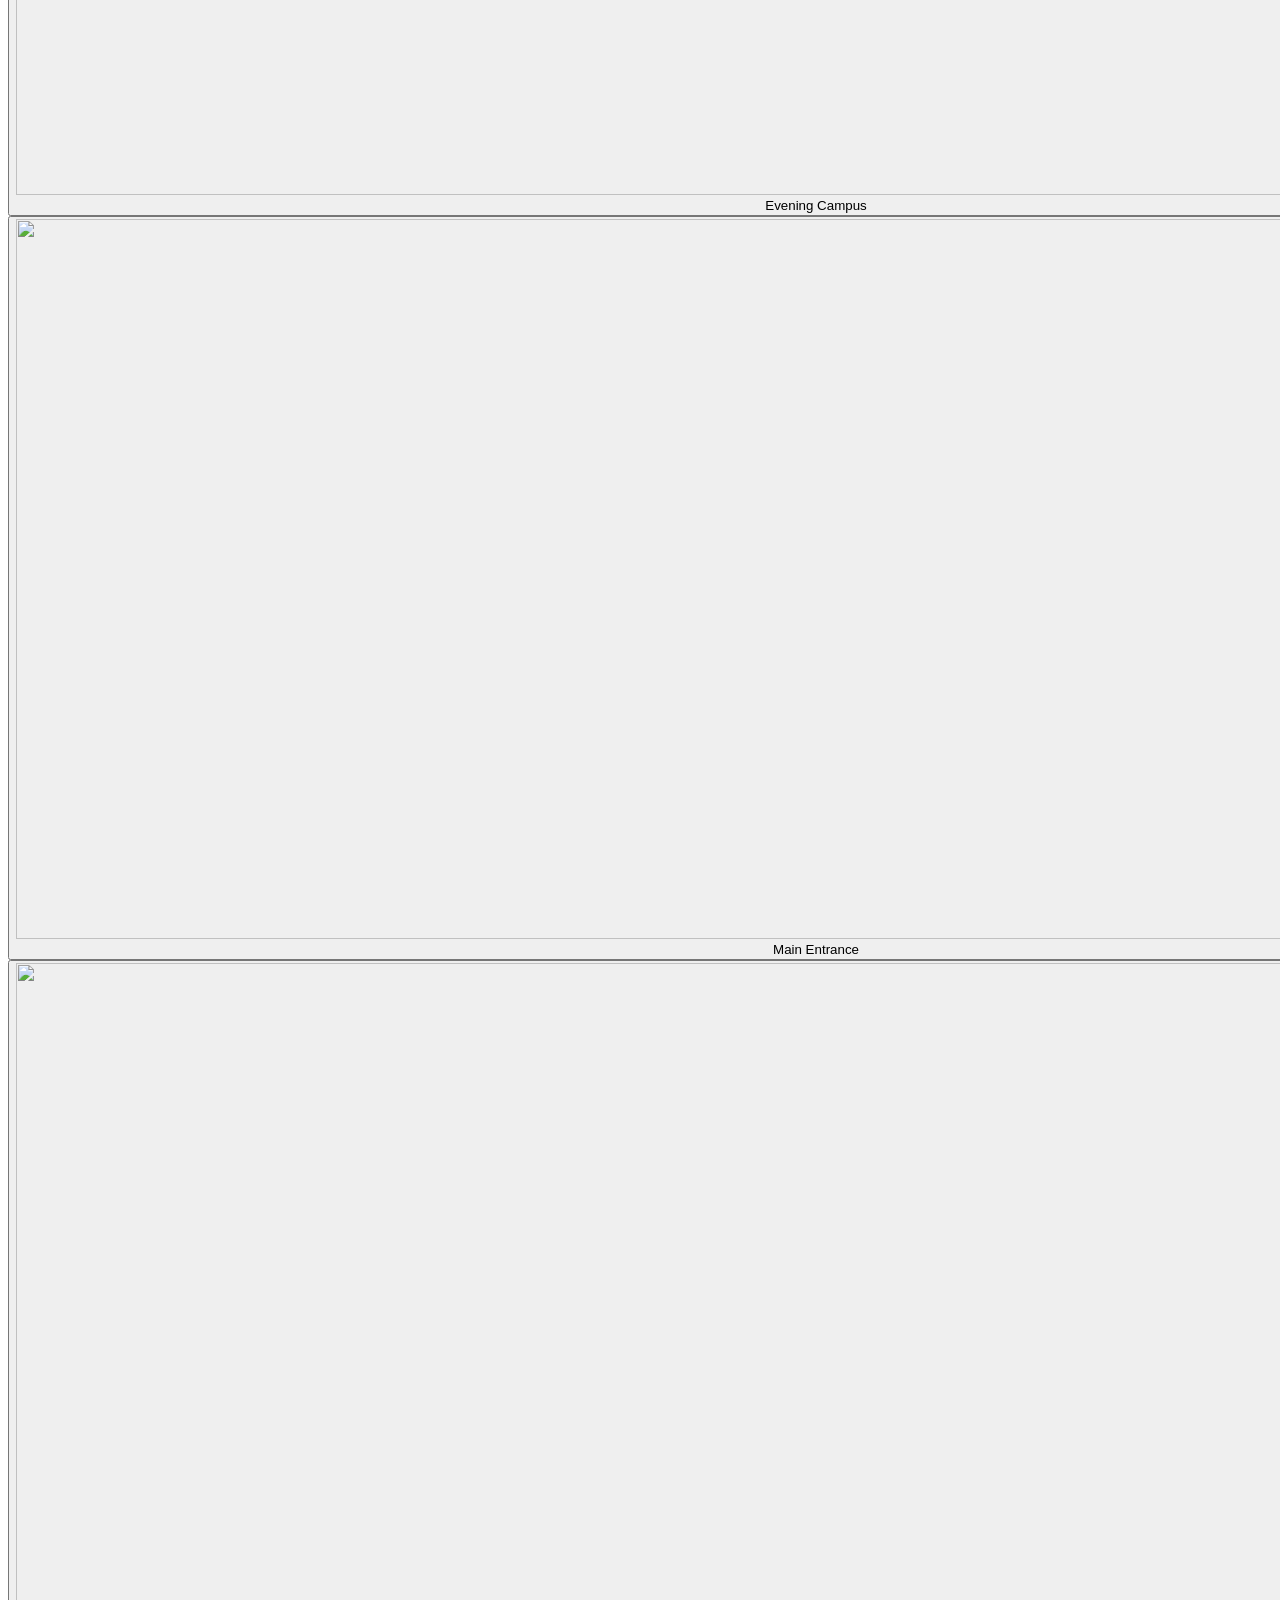
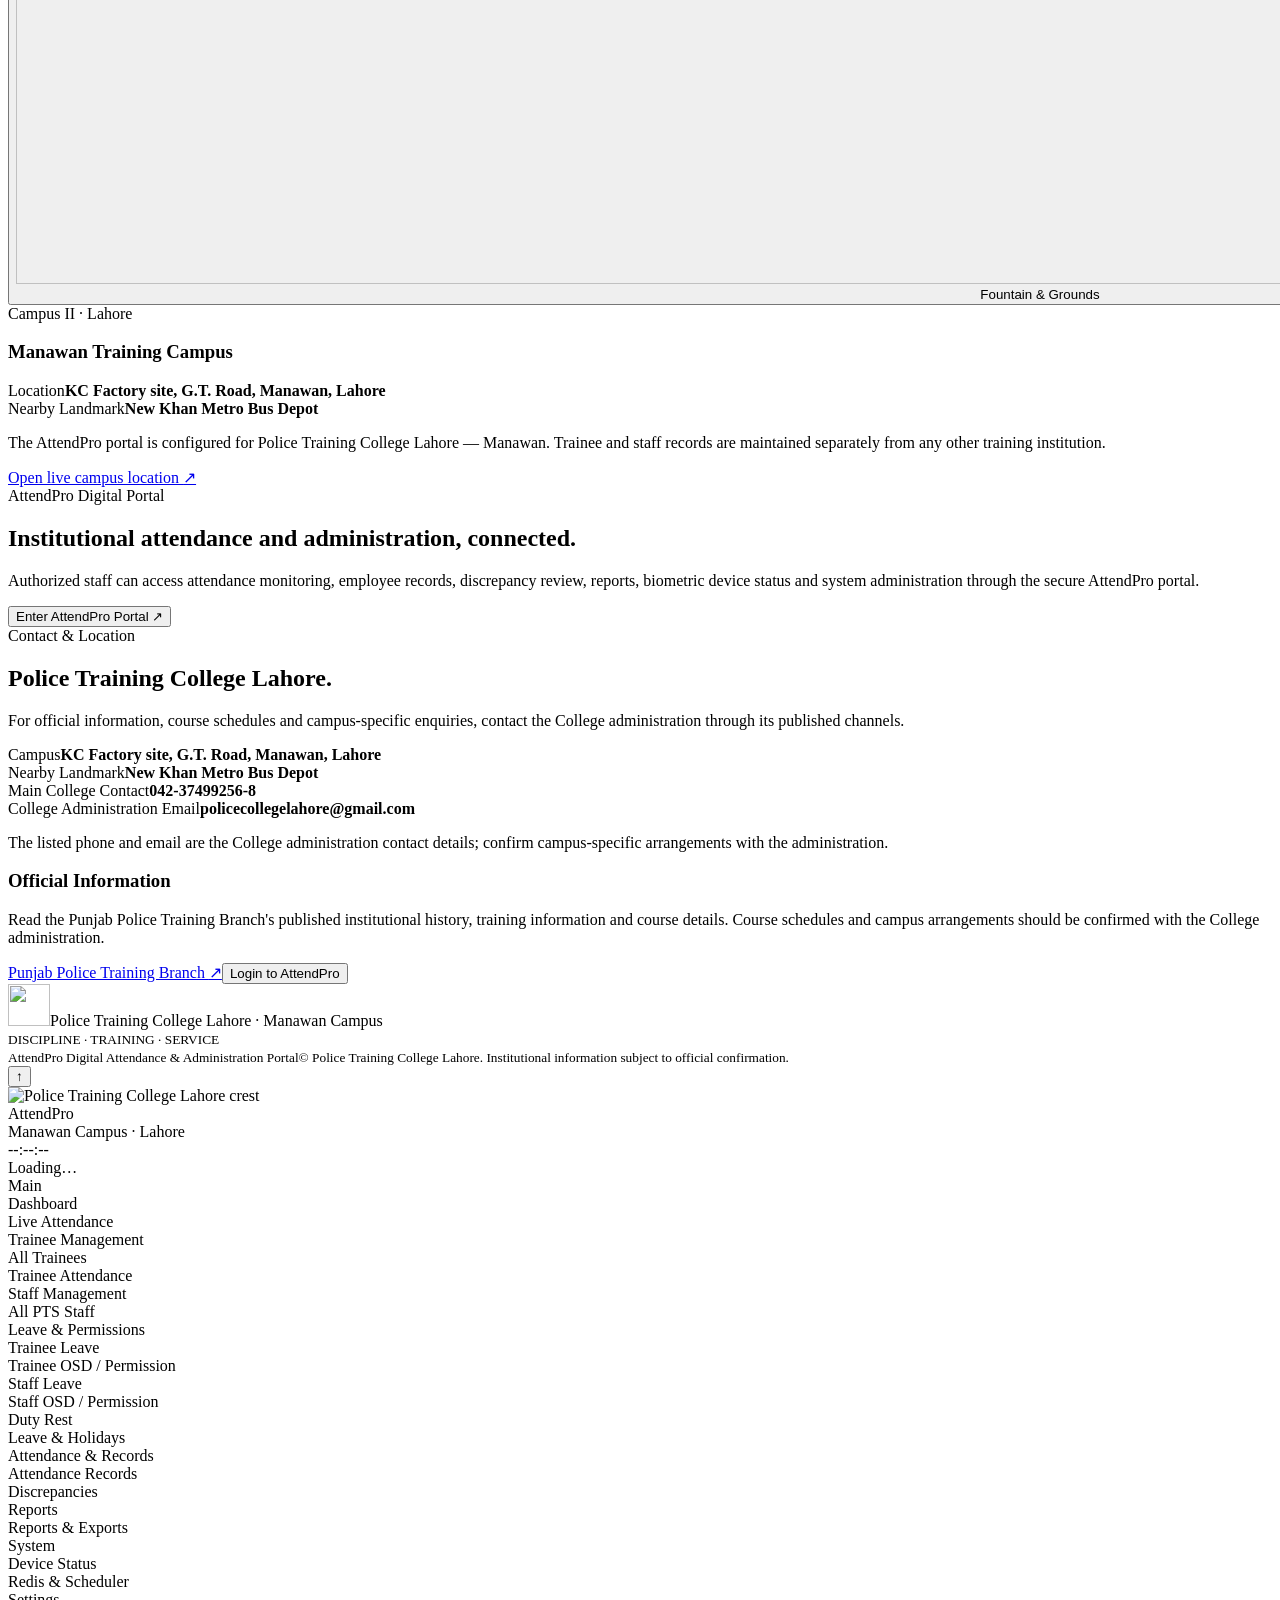
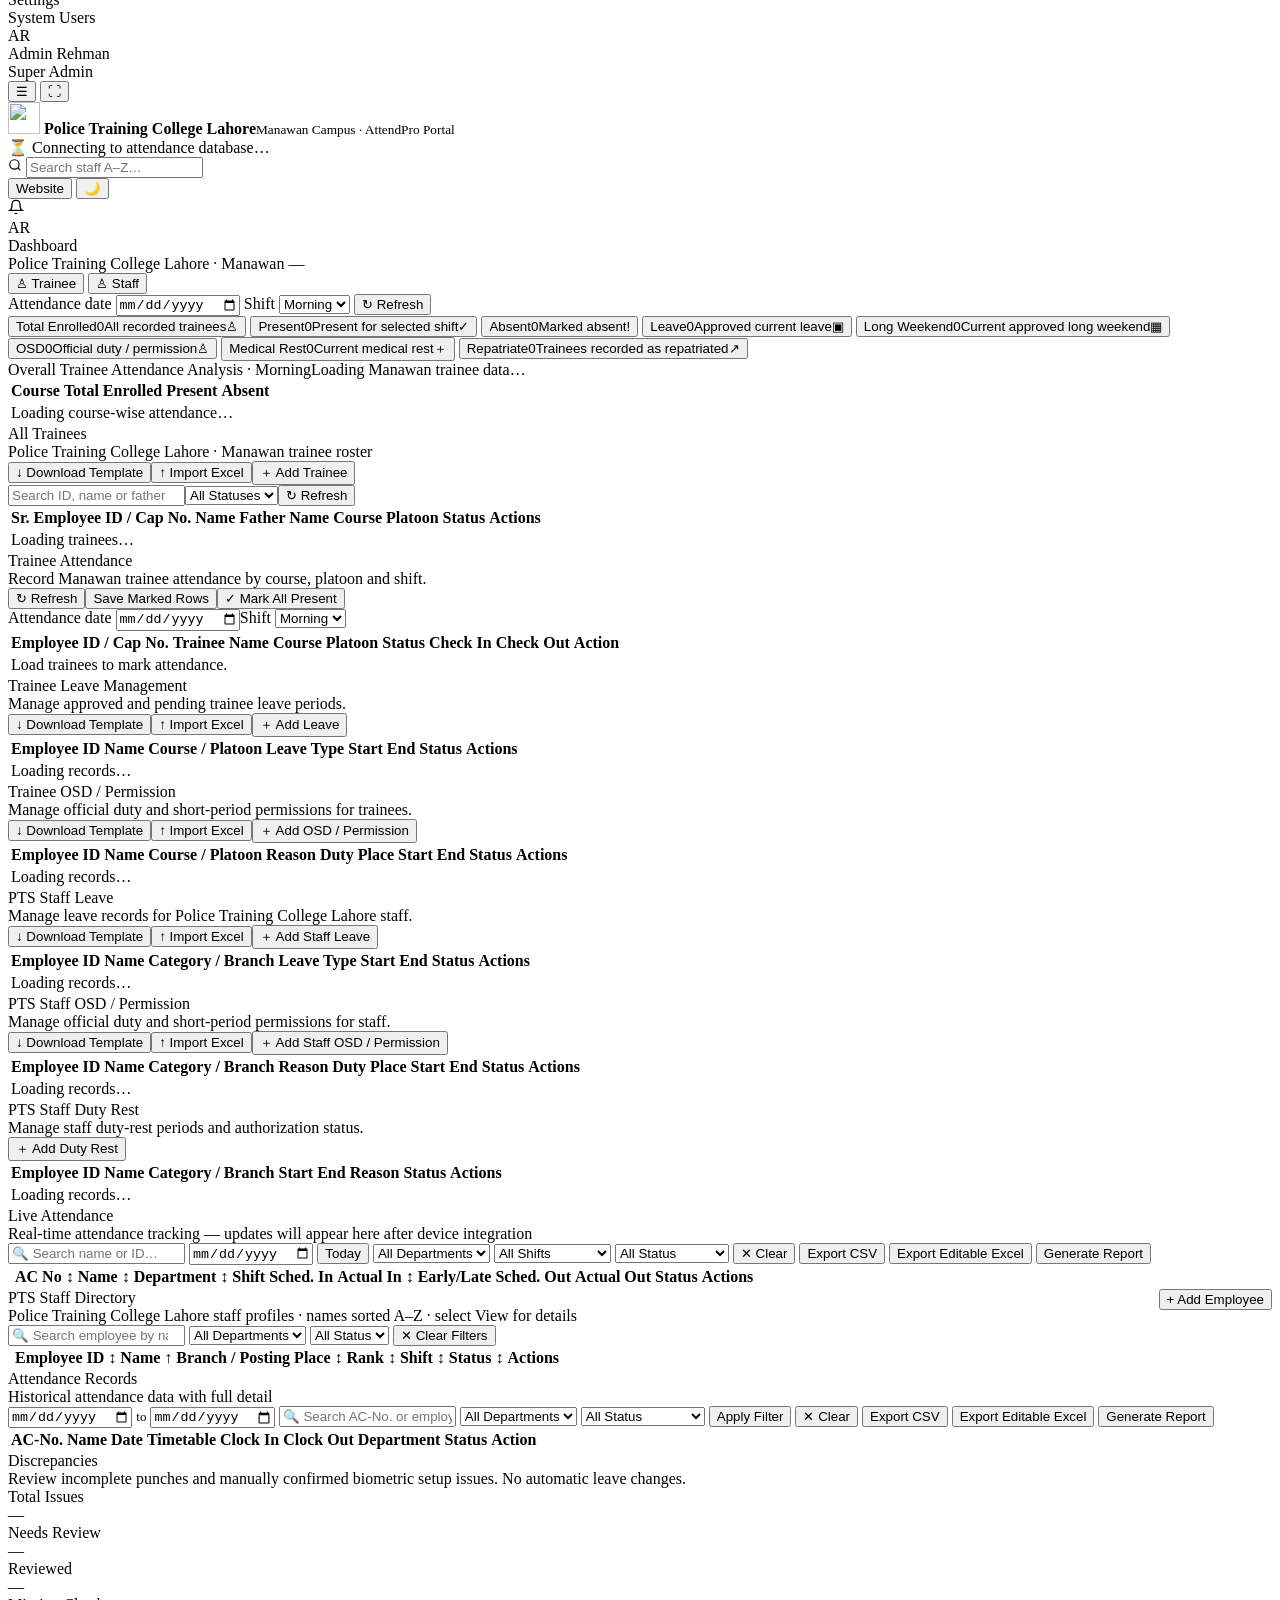
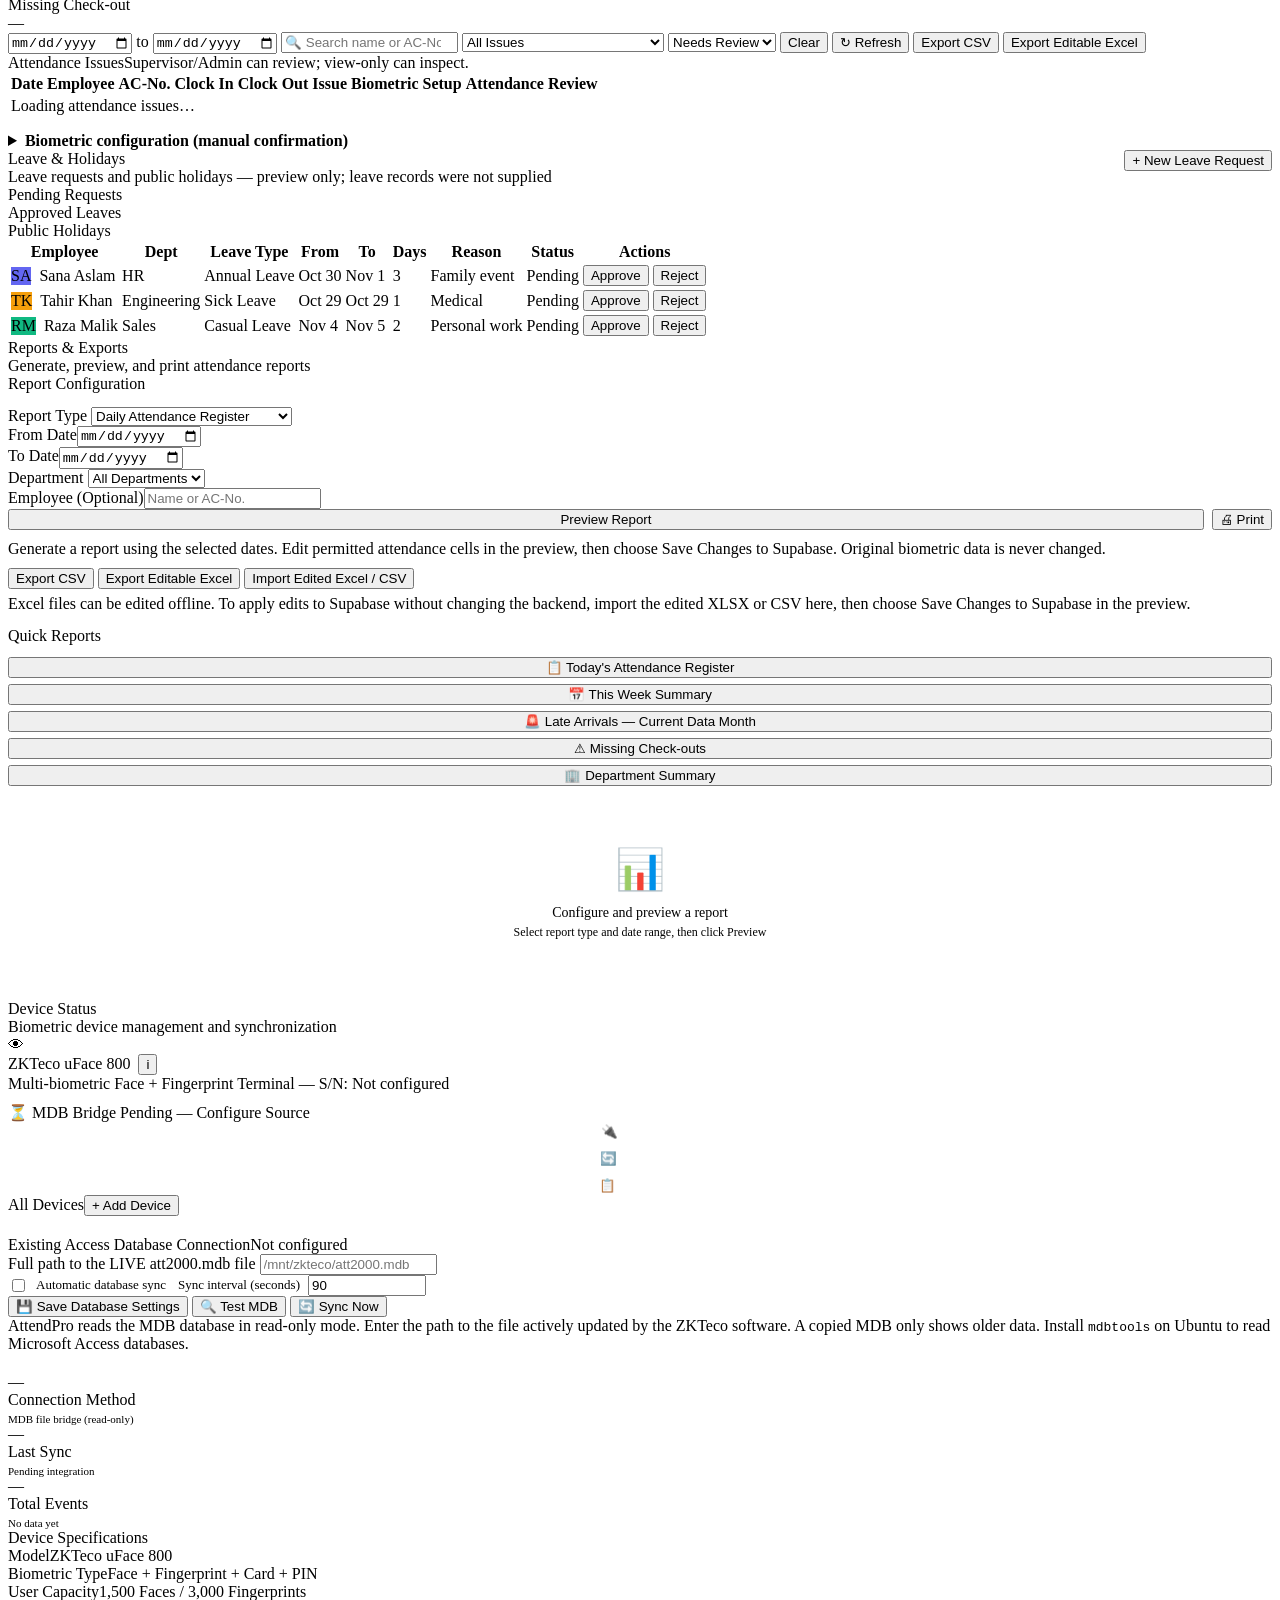
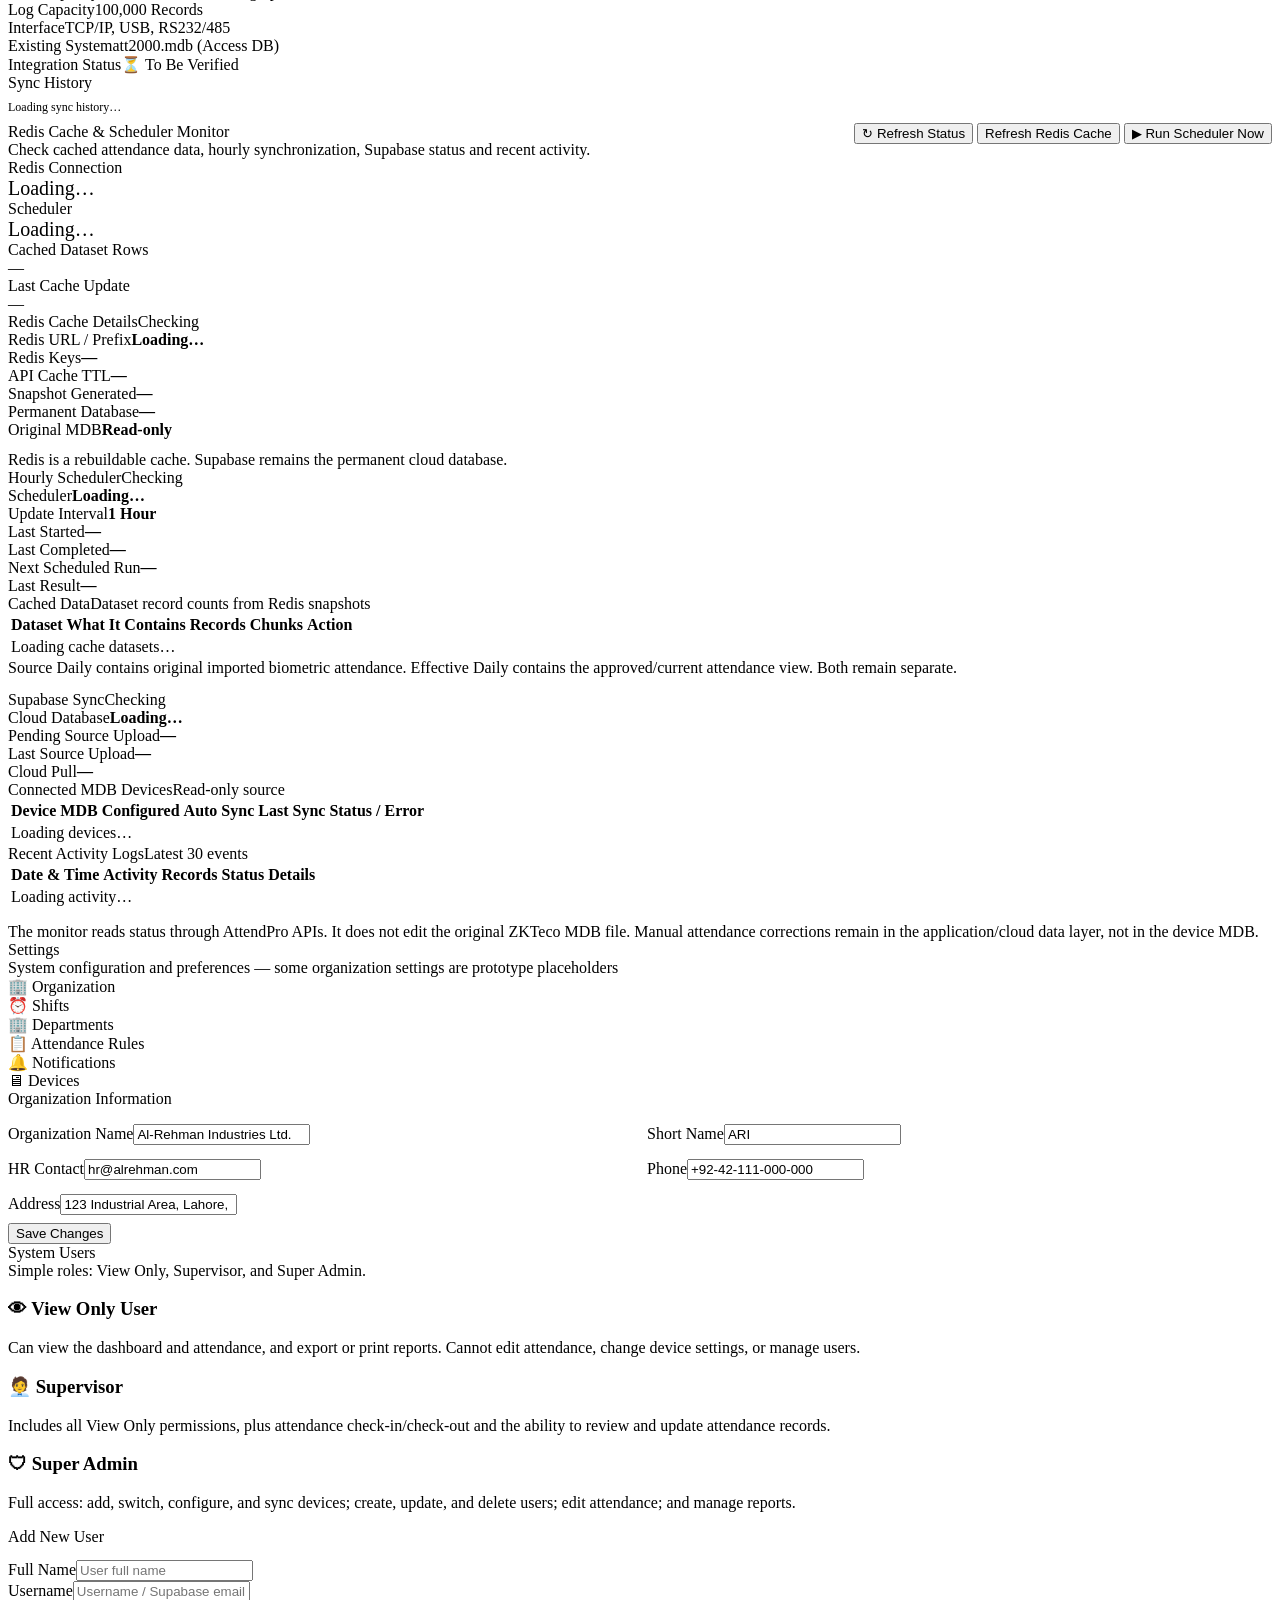
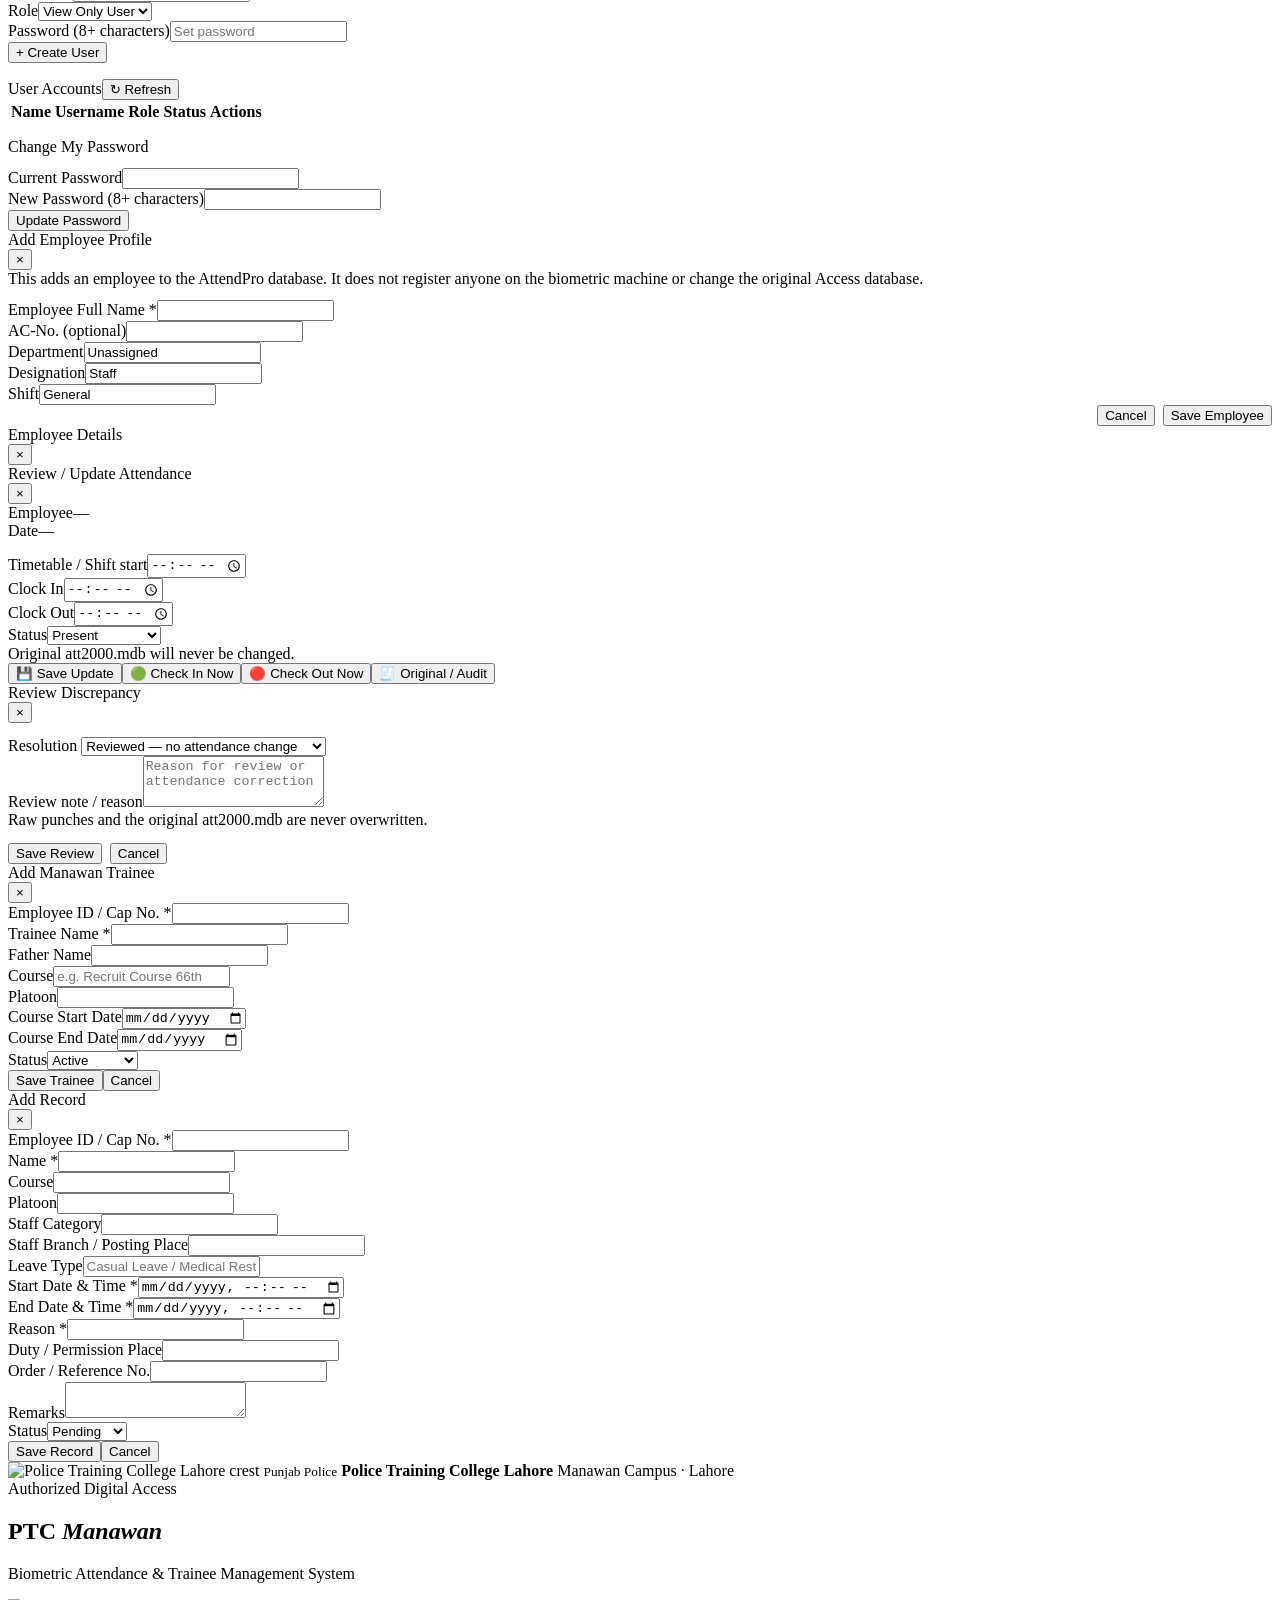
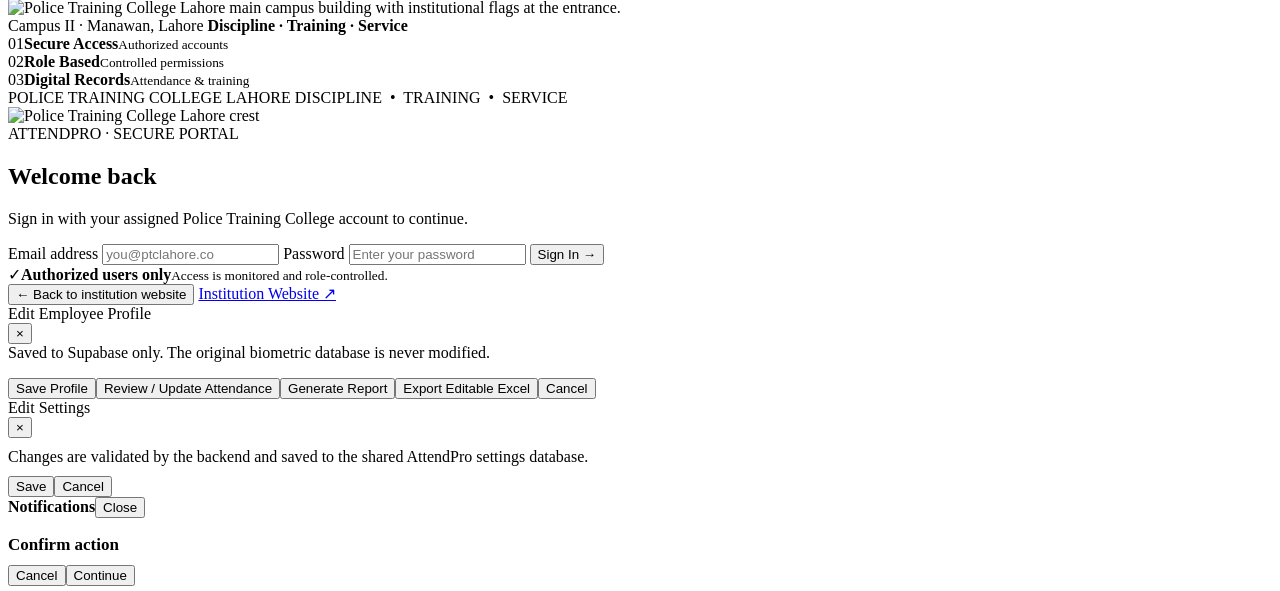
==== commit 53892a17: "Finalize PTC Manawan v6 gallery refresh" ====
--- a/frontend/index.html
+++ b/frontend/index.html
@@ -3,7 +3,7 @@
 <head>
 <meta charset="UTF-8">
 <meta name="viewport" content="width=device-width,initial-scale=1">
-<meta name="attendpro-build" content="2026-11-26-ptc-frontend-compat-v5">
+<meta name="attendpro-build" content="2026-11-26-ptc-frontend-refresh-v6">
 <meta name="description" content="Police Training College Lahore, Manawan Campus — institutional information and the secure AttendPro trainee and staff management portal.">
 <meta name="theme-color" content="#102b3b">
 <meta property="og:title" content="Police Training College Lahore · Manawan Campus | AttendPro">
@@ -12,9 +12,11 @@
 <title>Police Training College Lahore · Manawan Campus | AttendPro</title>
 <link href="https://fonts.googleapis.com/css2?family=Inter:wght@400;500;600;700&display=swap" rel="stylesheet">
 <link rel="icon" href="/assets/ptc-college-crest.png" type="image/png">
-<link rel="stylesheet" href="/src/styles/main.css?v=2026-11-26-ptc-frontend-compat-v5">
+<link rel="stylesheet" href="https://unpkg.com/leaflet@1.9.4/dist/leaflet.css" crossorigin="">
+<link rel="stylesheet" href="/src/styles/main.css?v=2026-11-26-ptc-frontend-refresh-v6">
 
 <link rel="preload" as="image" href="/assets/ptc-manawan-hero-campus.webp" type="image/webp">
+<link rel="preload" as="image" href="/assets/ptc-manawan-login-building.webp" type="image/webp">
 </head>
 
 <body class="aplp-landing-mode">
@@ -89,22 +91,34 @@
 
     <section class="aplp-section" id="about">
       <div class="aplp-container aplp-about-grid">
-        <div class="aplp-about-visual">
-          <div class="aplp-about-art" role="img" aria-label="Illustrative map-style graphic showing the campus history from Thokar Niaz Baig to Manawan">
-            <svg viewBox="0 0 560 430" xmlns="http://www.w3.org/2000/svg" aria-hidden="true">
-              <rect width="560" height="430" fill="#e7e9dc"/><path d="M-20 100 Q100 40 200 115 T420 100 T600 120" fill="none" stroke="#c2cdbd" stroke-width="22"/><path d="M-30 300 Q90 240 180 290 T390 290 T600 260" fill="none" stroke="#c2cdbd" stroke-width="18"/>
-              <path d="M55 0 L135 430 M420 -20 L340 450 M0 210 L560 210" stroke="#fff" stroke-width="13" opacity=".8"/>
-              <path d="M110 105 C180 150 215 230 330 290" fill="none" stroke="#b58f52" stroke-width="5" stroke-dasharray="9 8"/>
-              <circle cx="110" cy="105" r="16" fill="#214b3d" stroke="#fff" stroke-width="6"/><circle cx="330" cy="290" r="18" fill="#b58f52" stroke="#fff" stroke-width="6"/>
-              <rect x="42" y="40" width="150" height="42" rx="5" fill="#fff"/><text x="117" y="66" text-anchor="middle" font-family="Arial" font-size="13" font-weight="700" fill="#214b3d">THOKAR NIAZ BAIG</text>
-              <rect x="280" y="330" width="185" height="45" rx="5" fill="#fff"/><text x="372" y="357" text-anchor="middle" font-family="Arial" font-size="14" font-weight="700" fill="#214b3d">MANAWAN · CAMPUS II</text>
-              <text x="280" y="35" text-anchor="middle" font-family="Arial" font-size="11" letter-spacing="3" fill="#778579">CAMPUS HISTORY · LAHORE</text>
-              <path d="M328 271l2 19 18-7" fill="none" stroke="#fff" stroke-width="3" stroke-linecap="round"/>
-            </svg>
+        <div class="aplp-about-visual aplp-about-map-wrap">
+          <div id="aplpCampusMap" class="aplp-about-art aplp-campus-map" role="region"
+               aria-label="Interactive map showing the historical Thokar Niaz Baig area and current Manawan Campus II">
+            <div class="aplp-map-fallback" aria-hidden="true">
+              <svg viewBox="0 0 560 430" xmlns="http://www.w3.org/2000/svg">
+                <rect width="560" height="430" fill="#e7e9dc"/>
+                <path d="M-20 100 Q100 40 200 115 T420 100 T600 120" fill="none" stroke="#c2cdbd" stroke-width="22"/>
+                <path d="M-30 300 Q90 240 180 290 T390 290 T600 260" fill="none" stroke="#c2cdbd" stroke-width="18"/>
+                <path d="M55 0 L135 430 M420 -20 L340 450 M0 210 L560 210" stroke="#fff" stroke-width="13" opacity=".8"/>
+                <path d="M110 105 C180 150 215 230 330 290" fill="none" stroke="#b58f52" stroke-width="5" stroke-dasharray="9 8"/>
+                <circle cx="110" cy="105" r="16" fill="#214b3d" stroke="#fff" stroke-width="6"/>
+                <circle cx="330" cy="290" r="18" fill="#b58f52" stroke="#fff" stroke-width="6"/>
+                <rect x="42" y="40" width="150" height="42" rx="5" fill="#fff"/>
+                <text x="117" y="66" text-anchor="middle" font-family="Arial" font-size="13" font-weight="700" fill="#214b3d">THOKAR NIAZ BAIG</text>
+                <rect x="280" y="330" width="185" height="45" rx="5" fill="#fff"/>
+                <text x="372" y="357" text-anchor="middle" font-family="Arial" font-size="14" font-weight="700" fill="#214b3d">MANAWAN · CAMPUS II</text>
+                <text x="280" y="35" text-anchor="middle" font-family="Arial" font-size="11" letter-spacing="3" fill="#778579">CAMPUS HISTORY · LAHORE</text>
+              </svg>
+              <a class="aplp-map-fallback-link" href="https://www.google.com/maps/search/?api=1&amp;query=31.591925,74.4460444" target="_blank" rel="noopener noreferrer">Open live campus map ↗</a>
+            </div>
+          </div>
+          <div class="aplp-map-tools" aria-label="Campus map controls">
+            <button type="button" data-map-focus="campus">Current Campus</button>
+            <button type="button" data-map-fit>Show Both Locations</button>
+            <a href="https://www.google.com/maps/search/?api=1&amp;query=31.591925,74.4460444" target="_blank" rel="noopener noreferrer">Open Live Map ↗</a>
           </div>
           <div class="aplp-about-stamp"><strong>Campus II</strong><span>Manawan · Lahore</span></div>
-        </div>
-        <div>
+        </div><div>
           <div class="aplp-section-kicker">About the Institution</div>
           <h2 class="aplp-section-title">A tradition of training, discipline and public service.</h2>
           <p class="aplp-section-lead">Police Training College Lahore is a Punjab Police training institution. This page highlights its Campus II at Manawan. Punjab Police records state that Campus II was first established near Thokar Niaz Baig in June 2004 to meet training needs of the Punjab Highway Patrol, and was shifted to the KC Factory site on G.T. Road, Manawan, in June 2006.</p>
@@ -175,10 +189,10 @@
         <div class="aplp-location-building" aria-label="Manawan campus fountain and grounds">
           <figure class="aplp-location-building-visual">
             <picture>
-              <source srcset="/assets/ptc-manawan-campus-fountain.webp" type="image/webp">
-              <img src="/assets/ptc-manawan-commandant-office.jpg" alt="Police Training College Lahore Manawan campus grounds and buildings." loading="lazy" decoding="async" width="1600" height="1067">
+              <source srcset="/assets/ptc-manawan-location-night.webp" type="image/webp">
+              <img src="/assets/ptc-manawan-commandant-office.jpg" alt="Police Training College Lahore Manawan campus building illuminated at night." loading="lazy" decoding="async" width="1600" height="720">
             </picture>
-            <figcaption>Commandant Office · Campus Grounds · Manawan</figcaption>
+            <figcaption>Commandant Office · Main Campus Building · Manawan</figcaption>
           </figure>
           <div class="aplp-location-building-copy">
             <span class="aplp-location-building-kicker">Campus Location · Manawan</span>
@@ -195,89 +209,55 @@
       <div class="aplp-container">
         <div class="aplp-section-kicker">Manawan Campus Gallery</div>
         <h2 class="aplp-section-title">A closer look at Police Training College Lahore.</h2>
-        <p class="aplp-section-lead">Explore campus views and facilities at the Manawan training campus.</p>
+        <p class="aplp-section-lead">Explore the campus entrance, grounds and facilities at Manawan.</p>
 
         <div class="aplp-gallery-showcase aplp-gallery-grid aplp-gallery-manawan-grid">
           <div class="aplp-gallery-carousel" data-aplp-gallery aria-label="Manawan campus photo slideshow">
             <div class="aplp-gallery-stage">
               <figure class="aplp-gallery-slide is-active" data-gallery-slide="0" aria-hidden="false">
-                <img src="/assets/ptc-manawan-gallery-night-campus.webp"
+                <img src="/assets/ptc-manawan-gallery-new-night.webp"
                      alt="Police Training College Manawan campus building illuminated at night."
                      width="1600" height="720" fetchpriority="high" decoding="async">
-                <figcaption><small>01 · Campus at Night</small><strong>Manawan Campus · Lahore</strong></figcaption>
+                <figcaption><small>01 · Campus Building</small><strong>Manawan Campus · Evening View</strong></figcaption>
               </figure>
               <figure class="aplp-gallery-slide" data-gallery-slide="1" aria-hidden="true" hidden>
-                <img src="/assets/ptc-manawan-gallery-fountain.webp"
-                     alt="Campus fountain and outdoor seating in the Manawan campus grounds."
-                     width="2048" height="921" loading="lazy" decoding="async">
-                <figcaption><small>02 · Campus Grounds</small><strong>Fountain &amp; Outdoor Area</strong></figcaption>
+                <img src="/assets/ptc-manawan-gallery-new-gate.webp"
+                     alt="Police Training College Manawan entrance gate and memorial at night."
+                     width="1600" height="720" loading="lazy" decoding="async">
+                <figcaption><small>02 · Main Entrance</small><strong>Campus Gate · Manawan</strong></figcaption>
               </figure>
               <figure class="aplp-gallery-slide" data-gallery-slide="2" aria-hidden="true" hidden>
-                <img src="/assets/ptc-manawan-gallery-gate.webp"
-                     alt="Illuminated entrance monument and security gate at the Manawan campus."
-                     width="1600" height="720" loading="lazy" decoding="async">
-                <figcaption><small>03 · Main Entrance</small><strong>Campus Gate · Manawan</strong></figcaption>
+                <img src="/assets/ptc-manawan-gallery-new-fountain.webp"
+                     alt="Police Training College Manawan fountain and campus building in daylight."
+                     width="2048" height="921" loading="lazy" decoding="async">
+                <figcaption><small>03 · Campus Grounds</small><strong>Fountain &amp; Main Building</strong></figcaption>
               </figure>
-              <figure class="aplp-gallery-item aplp-gallery-slide" data-gallery-slide="3" aria-hidden="true" hidden>
-                <img src="/assets/ptc-manawan-flags-campus.webp"
-                     alt="Police Training College Lahore campus entrance with the institutional flags."
-                     width="1600" height="1067" loading="lazy" decoding="async">
-                <figcaption><small>04 · Campus Identity</small><strong>Police Training College Lahore</strong></figcaption>
-              </figure>
-              <figure class="aplp-gallery-slide" data-gallery-slide="4" aria-hidden="true" hidden>
-                <img src="/assets/ptc-manawan-commandant-office.webp"
-                     alt="Commandant Office building at Police Training College Lahore, Manawan."
-                     width="1600" height="1067" loading="lazy" decoding="async">
-                <figcaption><small>05 · Commandant Office</small><strong>Manawan Campus · Lahore</strong></figcaption>
-              </figure>
-              <figure class="aplp-gallery-item aplp-gallery-slide" data-gallery-slide="5" aria-hidden="true" hidden>
-                <img src="/assets/ptc-manawan-entrance.jpg"
-                     alt="Entrance of Police Training College Lahore, Manawan Campus."
-                     width="1600" height="1067" loading="lazy" decoding="async">
-                <figcaption><small>06 · Campus Entrance</small><strong>Police Training College · Manawan</strong></figcaption>
-              </figure>
-
               <button class="aplp-gallery-arrow aplp-gallery-prev" type="button" data-gallery-prev aria-label="Previous campus photograph">‹</button>
               <button class="aplp-gallery-arrow aplp-gallery-next" type="button" data-gallery-next aria-label="Next campus photograph">›</button>
-              <span class="aplp-gallery-count" aria-live="polite"><span data-gallery-current>01</span> / 06</span>
+              <span class="aplp-gallery-count" aria-live="polite"><span data-gallery-current>01</span> / 03</span>
             </div>
 
             <div class="aplp-gallery-control-row">
               <div class="aplp-gallery-dots" role="group" aria-label="Choose a campus photograph">
-                <button class="is-active" type="button" data-gallery-to="0" aria-label="Show campus at night" aria-pressed="true"></button>
-                <button type="button" data-gallery-to="1" aria-label="Show campus fountain" aria-pressed="false"></button>
-                <button type="button" data-gallery-to="2" aria-label="Show campus entrance gate" aria-pressed="false"></button>
-                <button type="button" data-gallery-to="3" aria-label="Show campus flags and identity" aria-pressed="false"></button>
-                <button type="button" data-gallery-to="4" aria-label="Show Commandant Office" aria-pressed="false"></button>
-                <button type="button" data-gallery-to="5" aria-label="Show campus entrance photo" aria-pressed="false"></button>
+                <button class="is-active" type="button" data-gallery-to="0" aria-label="Show campus building at night" aria-pressed="true"></button>
+                <button type="button" data-gallery-to="1" aria-label="Show main campus entrance" aria-pressed="false"></button>
+                <button type="button" data-gallery-to="2" aria-label="Show campus fountain and grounds" aria-pressed="false"></button>
               </div>
               <button class="aplp-gallery-pause" type="button" data-gallery-pause aria-pressed="false" aria-label="Pause slideshow">Pause</button>
             </div>
 
             <div class="aplp-gallery-thumbnails" role="group" aria-label="Campus photo slide bar">
               <button class="is-active" type="button" data-gallery-to="0" aria-pressed="true">
-                <img src="/assets/ptc-manawan-gallery-night-campus.webp" alt="" width="1600" height="720">
-                <span>Night Campus</span>
+                <img src="/assets/ptc-manawan-gallery-new-night.webp" alt="" width="1600" height="720">
+                <span>Evening Campus</span>
               </button>
               <button type="button" data-gallery-to="1" aria-pressed="false">
-                <img src="/assets/ptc-manawan-gallery-fountain.webp" alt="" width="2048" height="921">
-                <span>Fountain</span>
+                <img src="/assets/ptc-manawan-gallery-new-gate.webp" alt="" width="1600" height="720">
+                <span>Main Entrance</span>
               </button>
               <button type="button" data-gallery-to="2" aria-pressed="false">
-                <img src="/assets/ptc-manawan-gallery-gate.webp" alt="" width="1600" height="720">
-                <span>Campus Gate</span>
-              </button>
-              <button type="button" data-gallery-to="3" aria-pressed="false">
-                <img src="/assets/ptc-manawan-flags-campus.webp" alt="" width="1600" height="1067">
-                <span>Campus Identity</span>
-              </button>
-              <button type="button" data-gallery-to="4" aria-pressed="false">
-                <img src="/assets/ptc-manawan-commandant-office.webp" alt="" width="1600" height="1067">
-                <span>Commandant Office</span>
-              </button>
-              <button type="button" data-gallery-to="5" aria-pressed="false">
-                <img src="/assets/ptc-manawan-entrance.jpg" alt="" width="1600" height="1067">
-                <span>Campus Entrance</span>
+                <img src="/assets/ptc-manawan-gallery-new-fountain.webp" alt="" width="2048" height="921">
+                <span>Fountain &amp; Grounds</span>
               </button>
             </div>
           </div>
@@ -290,9 +270,15 @@
               <div><span>Nearby Landmark</span><strong>New Khan Metro Bus Depot</strong></div>
             </div>
             <p>The AttendPro portal is configured for Police Training College Lahore — Manawan. Trainee and staff records are maintained separately from any other training institution.</p>
-            <a href="#contact">View contact information <span aria-hidden="true">→</span></a>
+            <a href="https://www.google.com/maps/search/?api=1&amp;query=31.591925,74.4460444" target="_blank" rel="noopener noreferrer" class="aplp-gallery-map-link">Open live campus location <span aria-hidden="true">↗</span></a>
           </article>
+          <!-- Non-rendered compatibility references for existing regression checks; legacy photos are not displayed. -->
+          <template class="aplp-gallery-legacy-compat" aria-hidden="true">
+            <figure class="aplp-gallery-item"><img src="/assets/ptc-manawan-flags-campus.webp" alt=""></figure>
+            <figure class="aplp-gallery-item"><img src="/assets/ptc-manawan-entrance.jpg" alt=""></figure>
+          </template>
         </div>
+
       </div>
     </section>
 
@@ -1150,17 +1136,17 @@
         <div class="ptc-login-eyebrow"><span></span> Authorized Digital Access</div>
         <h1>PTC <em>Manawan</em></h1>
         <p class="ptc-login-brand-copy">Biometric Attendance &amp; Trainee Management System</p>
-        <div class="ptc-login-photo-card">
-          <picture>
-            <source srcset="/assets/ptc-manawan-login-parade.webp" type="image/webp">
-            <img src="/assets/ptc-manawan-flags-card.webp" alt="Police training parade with personnel standing in formation at the training institution." width="2048" height="1364" loading="lazy" decoding="async">
-          </picture>
-          <div class="ptc-login-photo-caption">
-            <span>Campus II · Manawan, Lahore</span>
-            <strong>Discipline · Training · Service</strong>
-          </div>
-        </div>
-        <div class="ptc-login-feature-row">
+        <div class="ptc-login-photo-card" data-legacy-image-compat="ptc-manawan-flags-card.webp">
+<picture>
+<source srcset="/assets/ptc-manawan-login-building.webp" type="image/webp"/>
+<img alt="Police Training College Lahore main campus building with institutional flags at the entrance." decoding="async" height="1360" loading="eager" src="/assets/ptc-manawan-login-building.webp" width="2048"/>
+</picture>
+<div class="ptc-login-photo-caption">
+<span>Campus II · Manawan, Lahore</span>
+<strong>Discipline · Training · Service</strong>
+</div>
+</div>
+<div class="ptc-login-feature-row">
           <div class="ptc-login-feature"><span>01</span><strong>Secure Access</strong><small>Authorized accounts</small></div>
           <div class="ptc-login-feature"><span>02</span><strong>Role Based</strong><small>Controlled permissions</small></div>
           <div class="ptc-login-feature"><span>03</span><strong>Digital Records</strong><small>Attendance &amp; training</small></div>
@@ -1214,9 +1200,10 @@
 <section id="apNotifPanel" aria-label="Notifications" role="region"><div class="ap-notif-head"><strong>Notifications</strong><button type="button" class="btn btn-outline btn-sm" onclick="toggleApNotifications(false)">Close</button></div><div id="apNotifItems"></div></section>
 <div id="apActionDialog" role="dialog" aria-modal="true" aria-labelledby="apDialogTitle"><div class="ap-dialog-box"><h3 id="apDialogTitle" style="font-size:17px;margin-bottom:10px">Confirm action</h3><div id="apDialogMessage" style="font-size:13px"></div><div id="apDialogInputWrap" style="display:none"><input id="apDialogInput" type="text" autocomplete="off"></div><div class="ap-dialog-actions"><button type="button" id="apDialogCancel" class="btn btn-outline">Cancel</button><button type="button" id="apDialogOK" class="btn btn-primary">Continue</button></div></div></div>
 
-<script src="/src/js/attendpro-app.js?v=2026-11-26-ptc-frontend-compat-v5"></script>
-
-<script src="/src/js/public-landing.js?v=2026-11-26-ptc-frontend-compat-v5"></script>
+<script src="https://unpkg.com/leaflet@1.9.4/dist/leaflet.js" crossorigin=""></script>
+<script src="/src/js/attendpro-app.js?v=2026-11-26-ptc-frontend-refresh-v6"></script>
+
+<script src="/src/js/public-landing.js?v=2026-11-26-ptc-frontend-refresh-v6"></script>
 
 </body>
 </html>
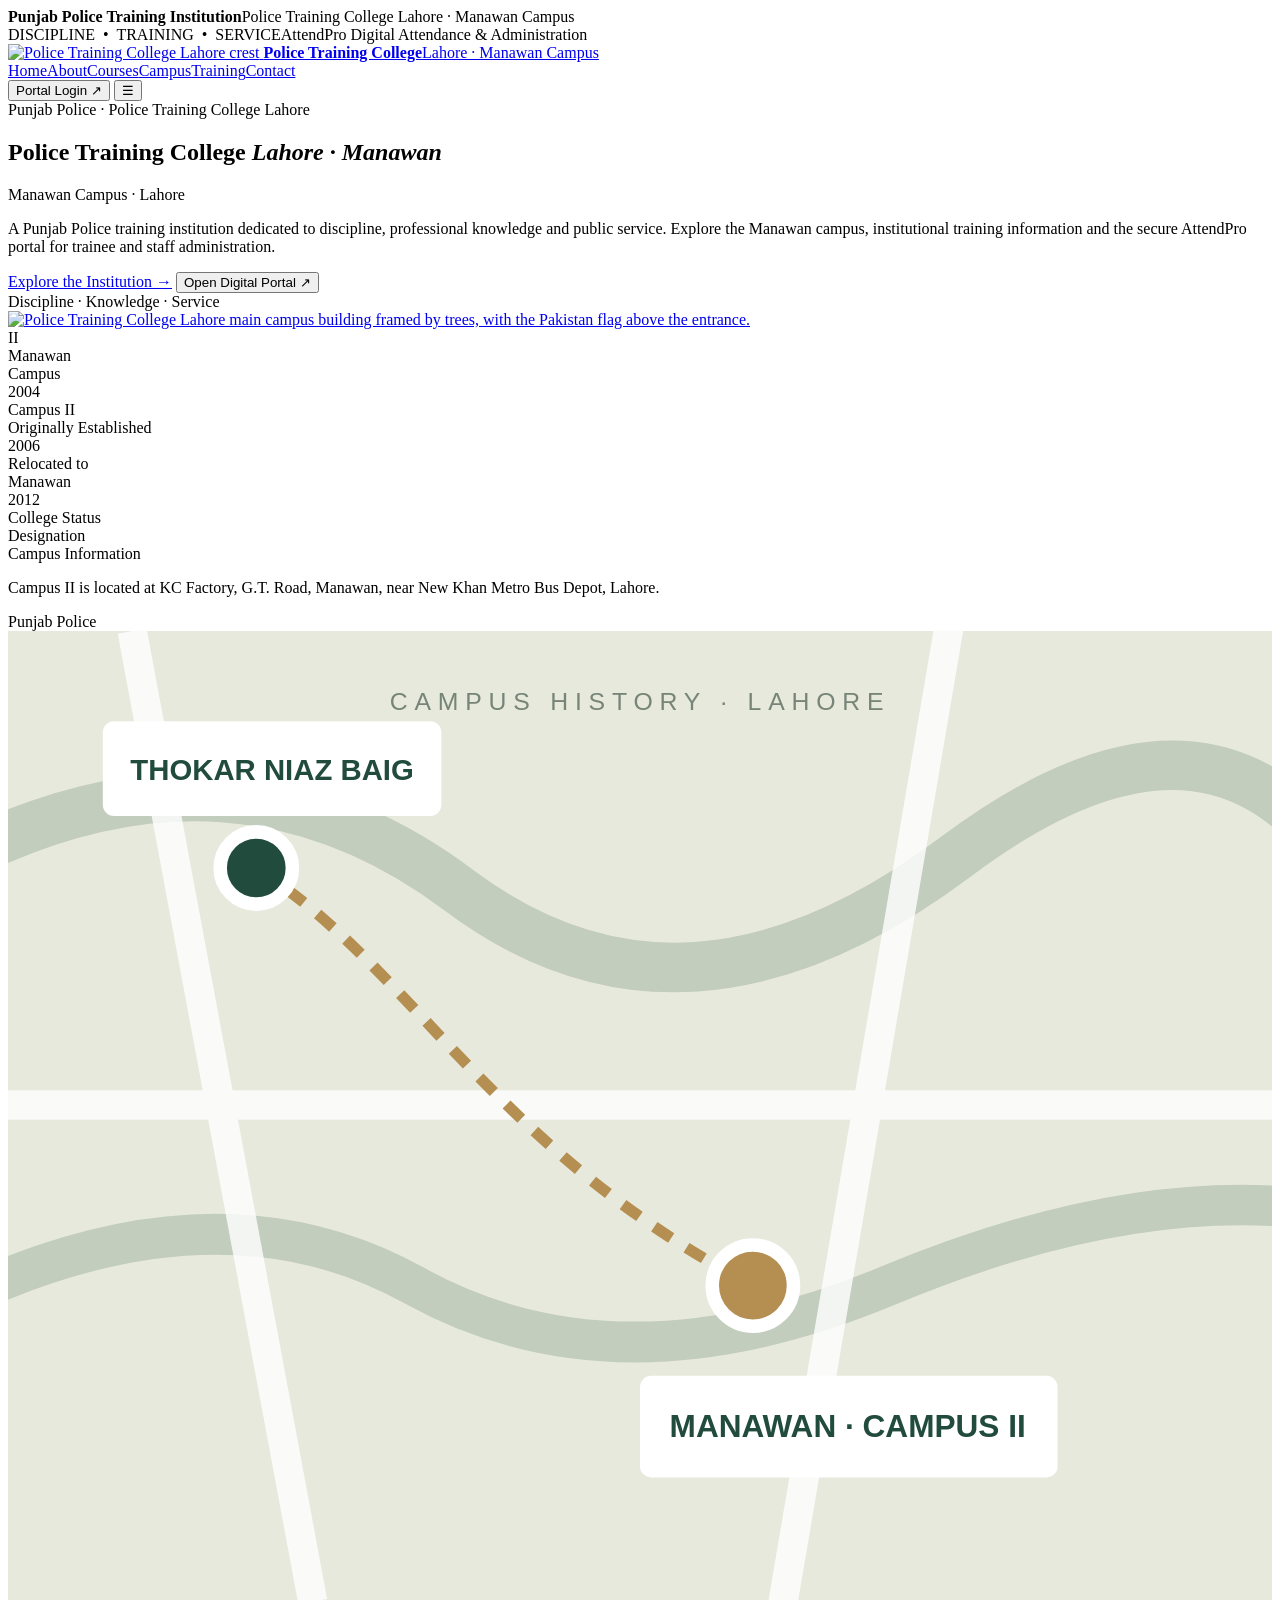
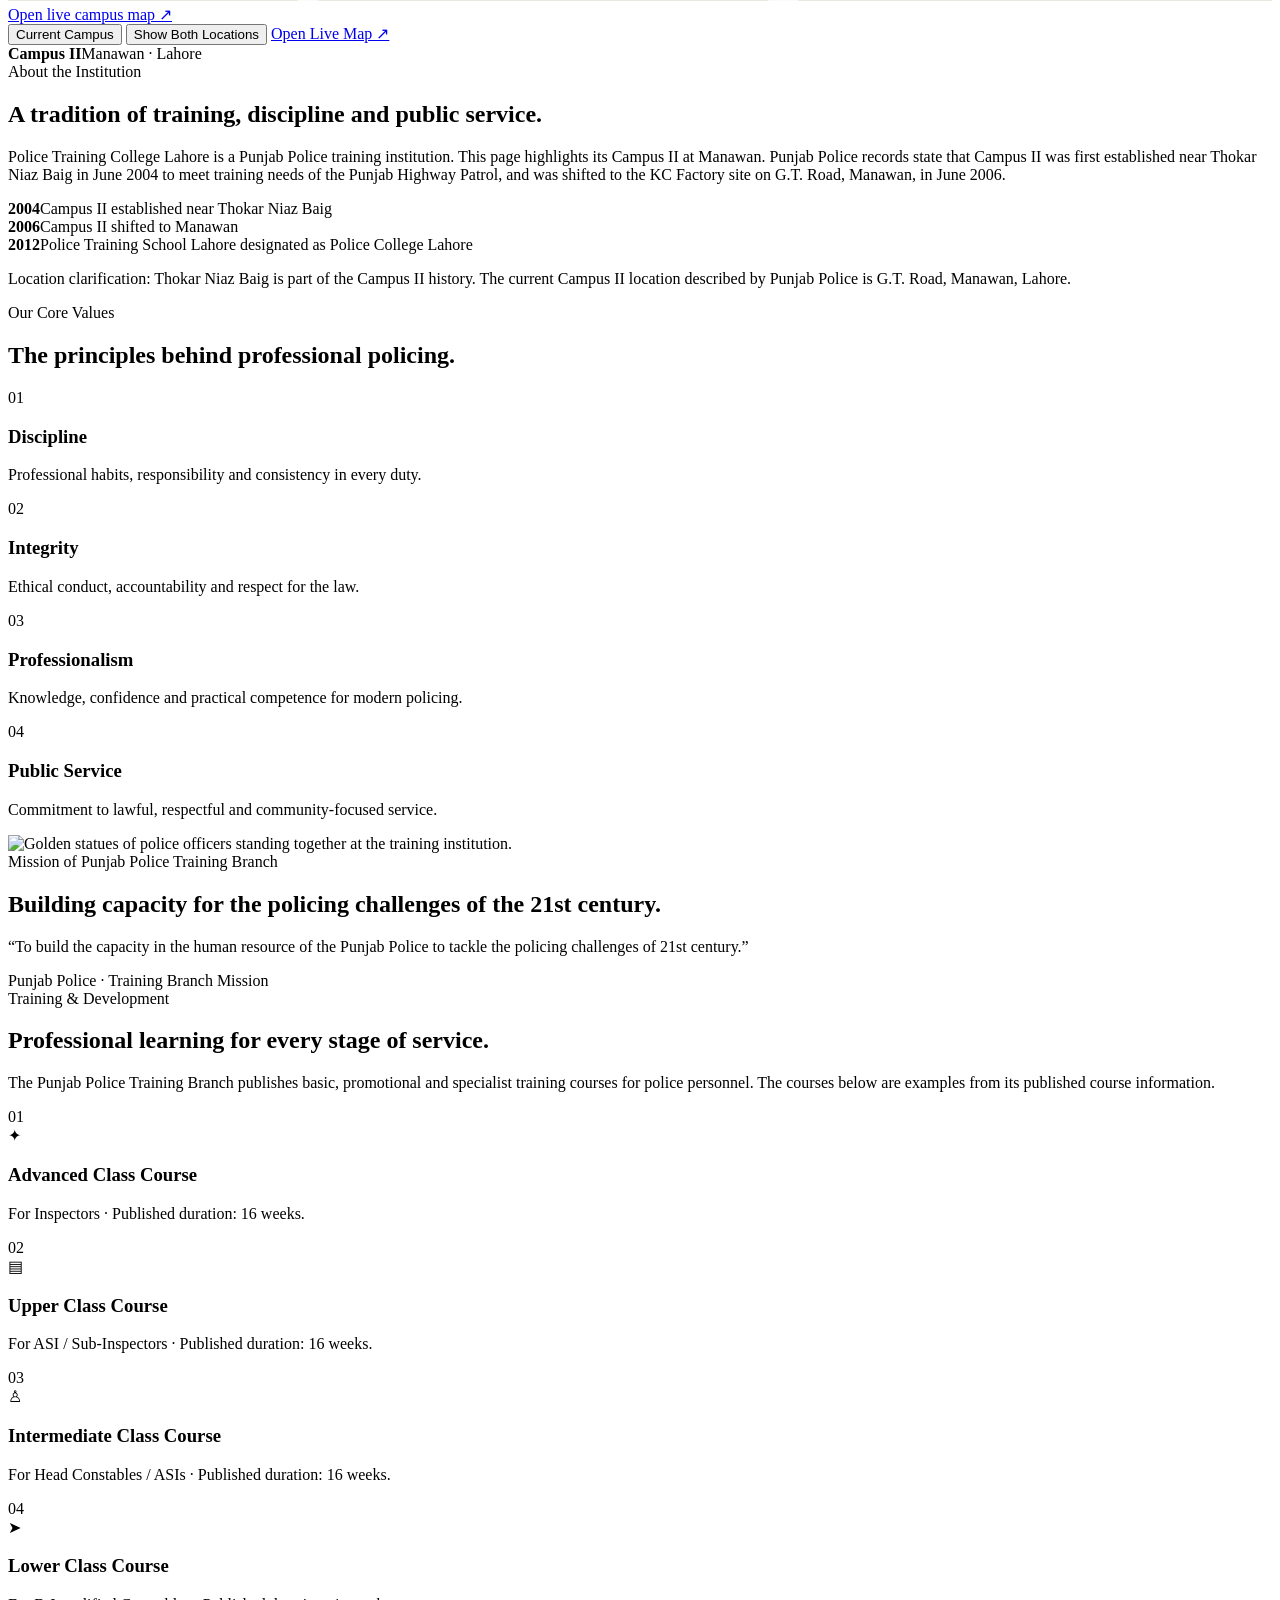
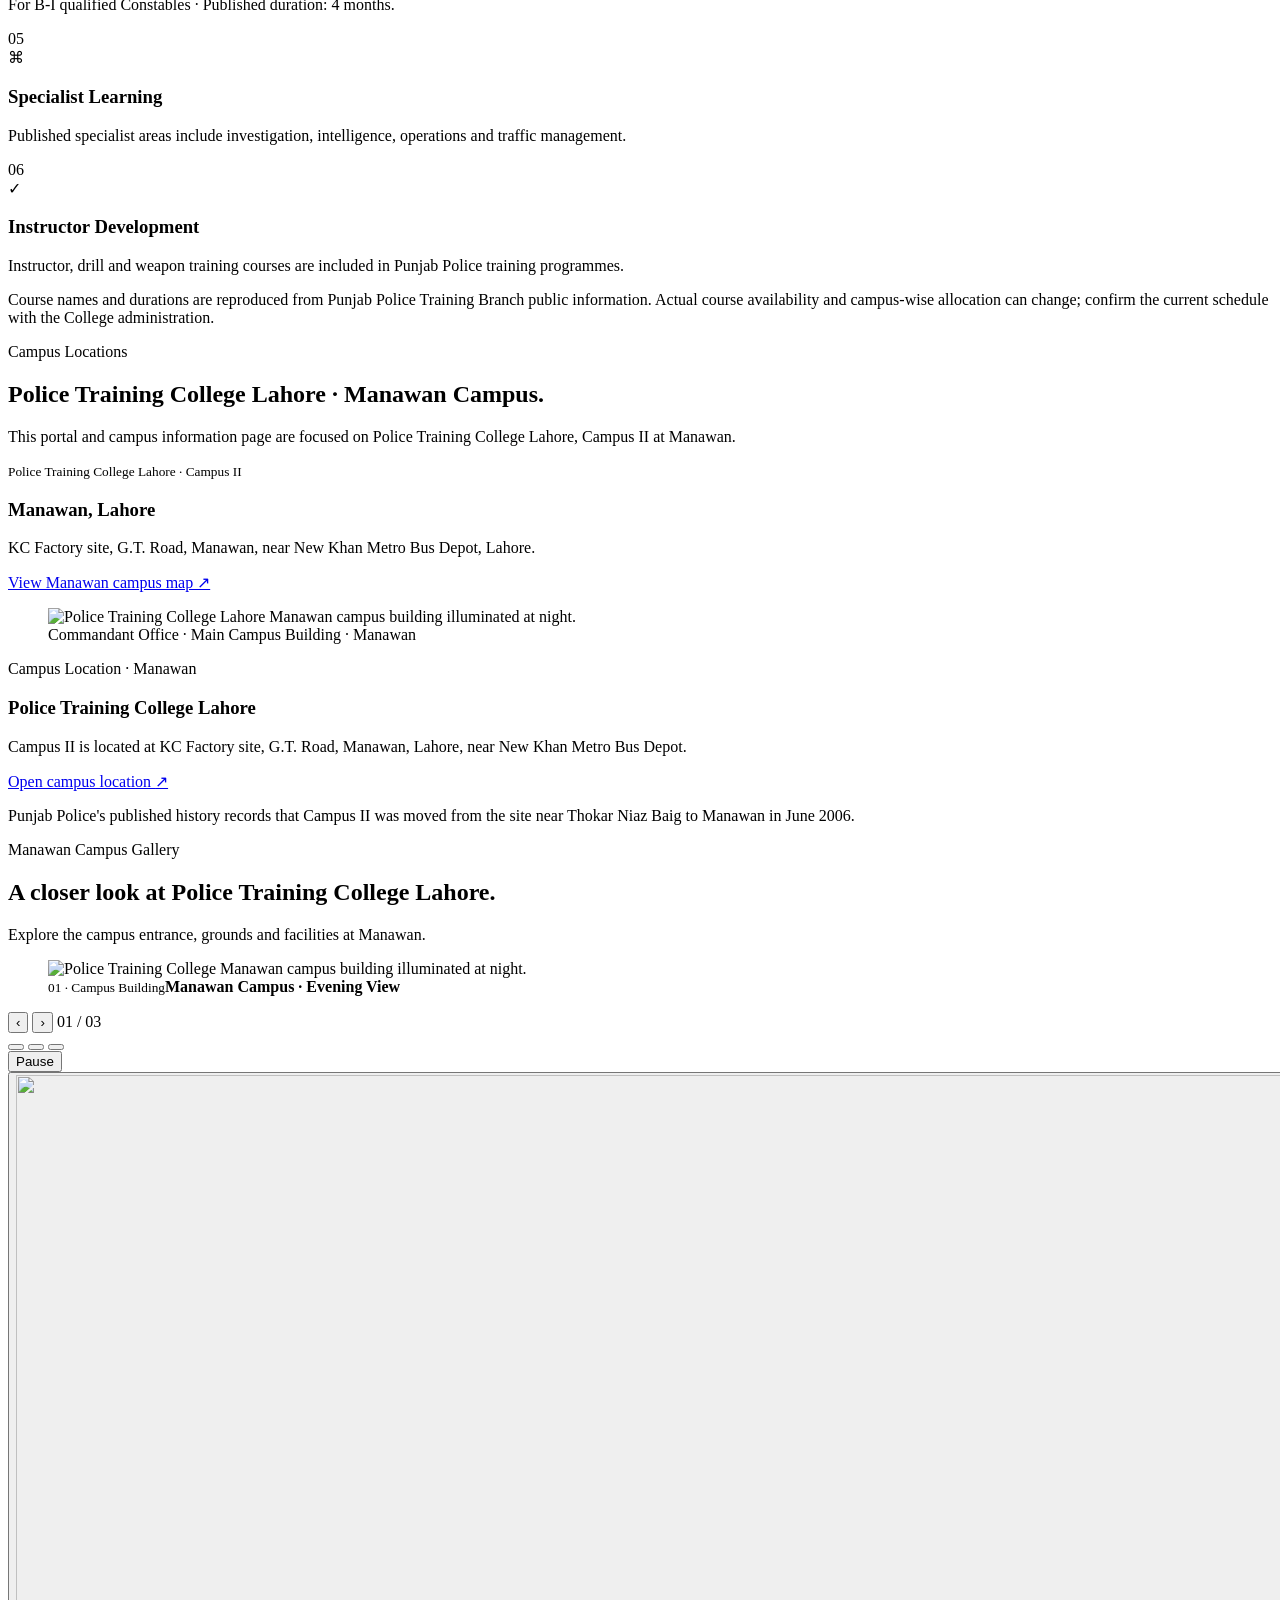
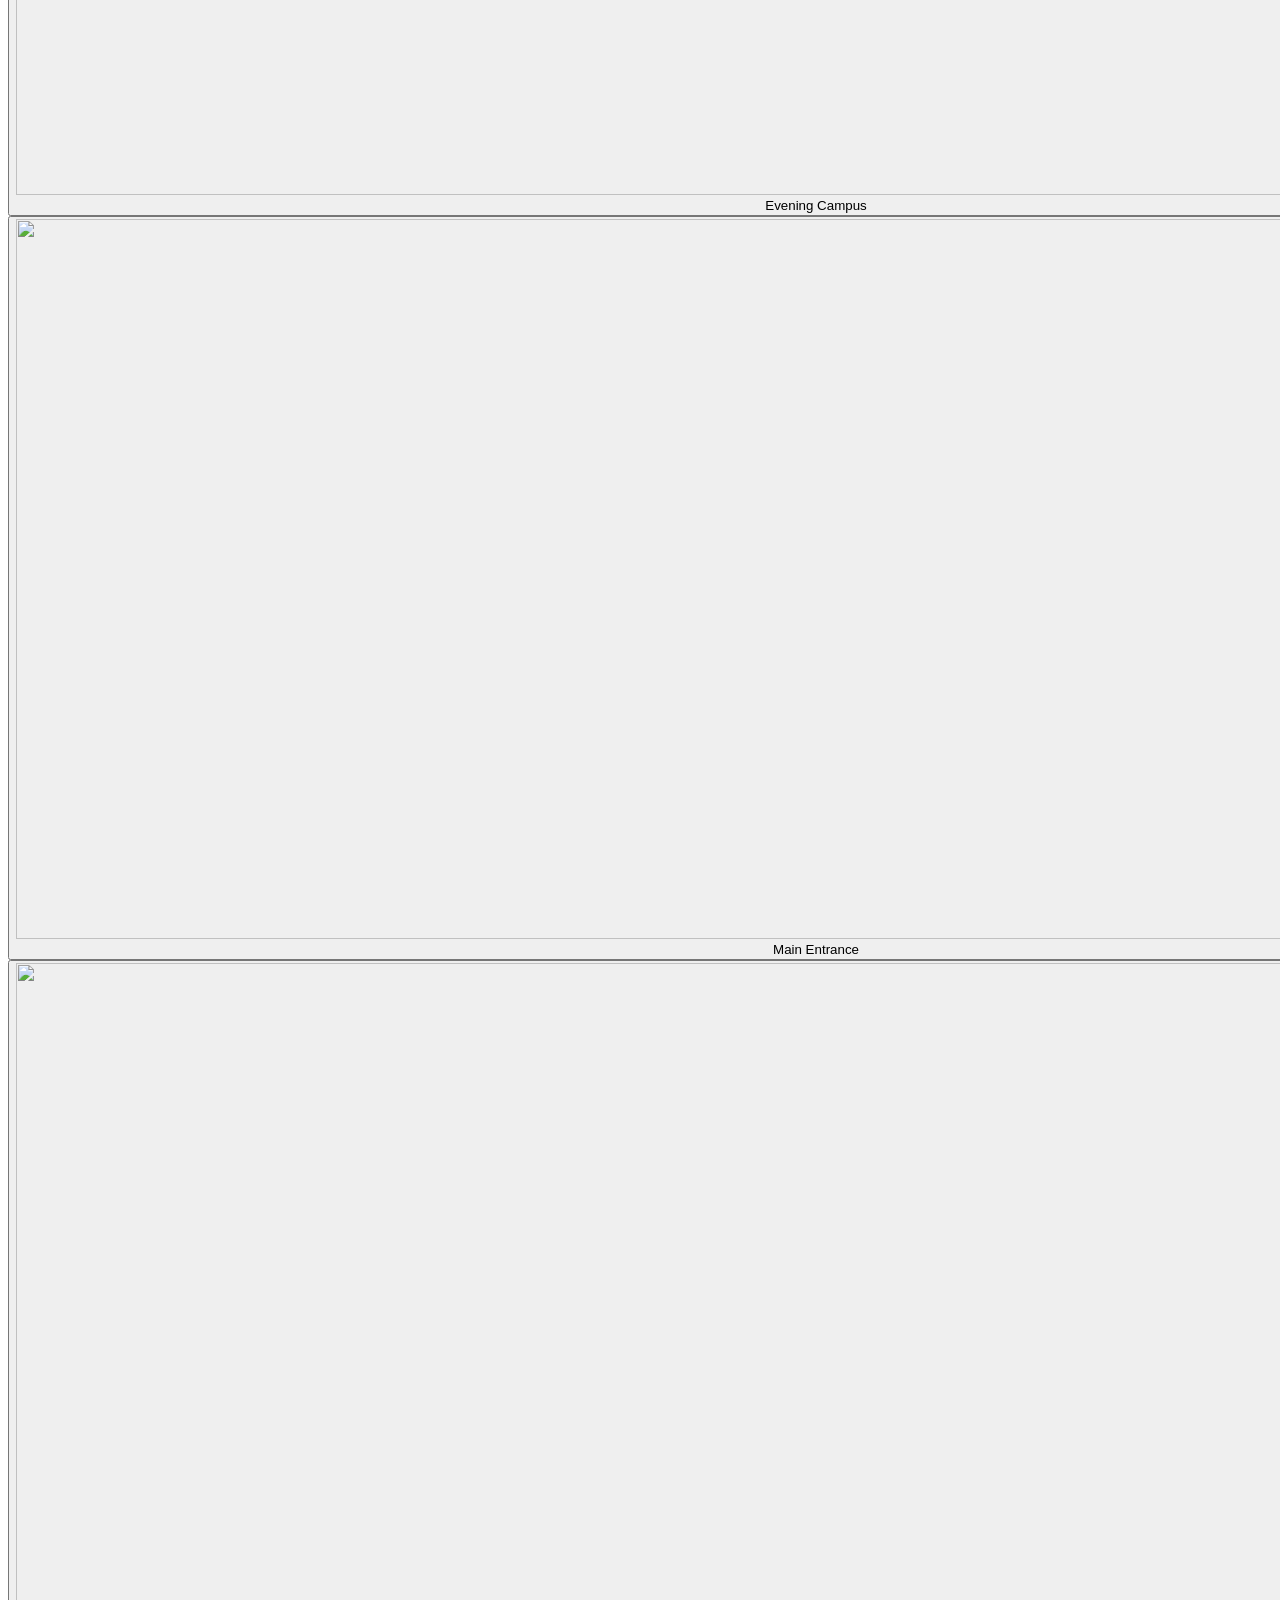
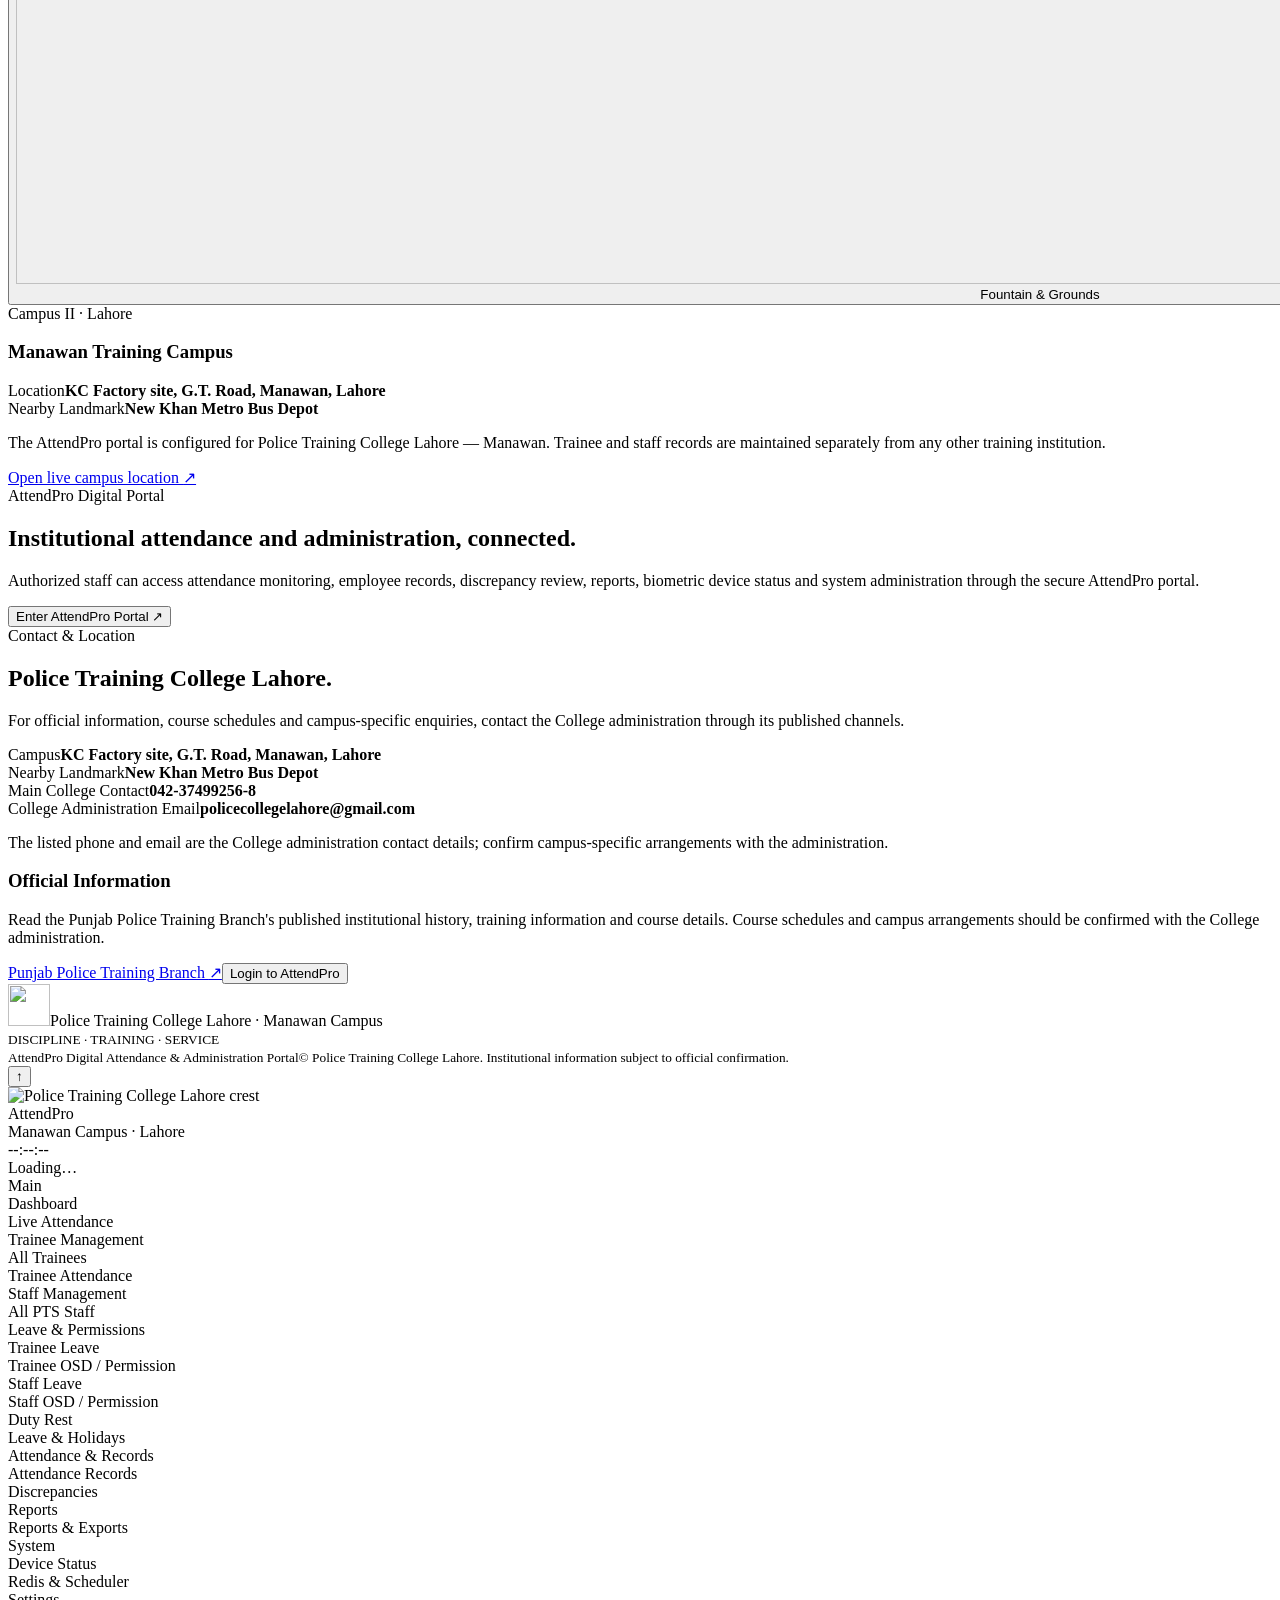
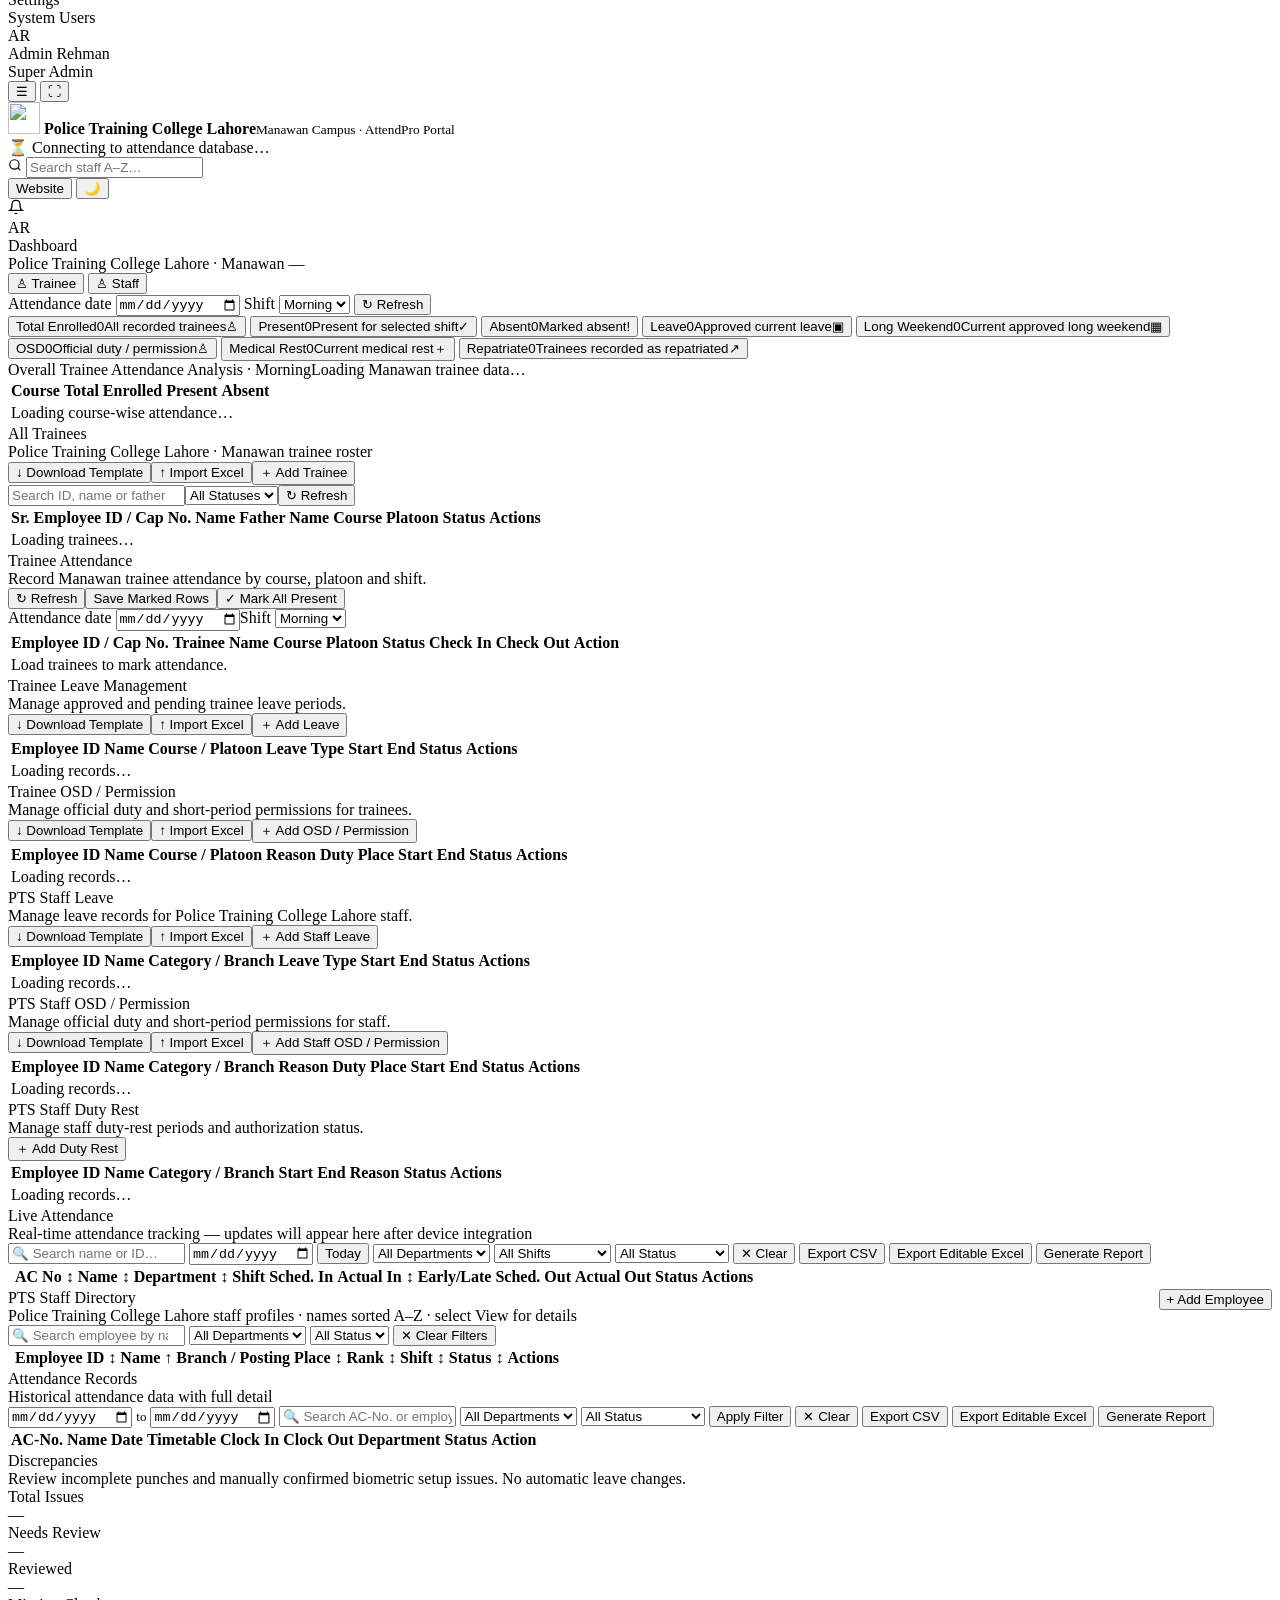
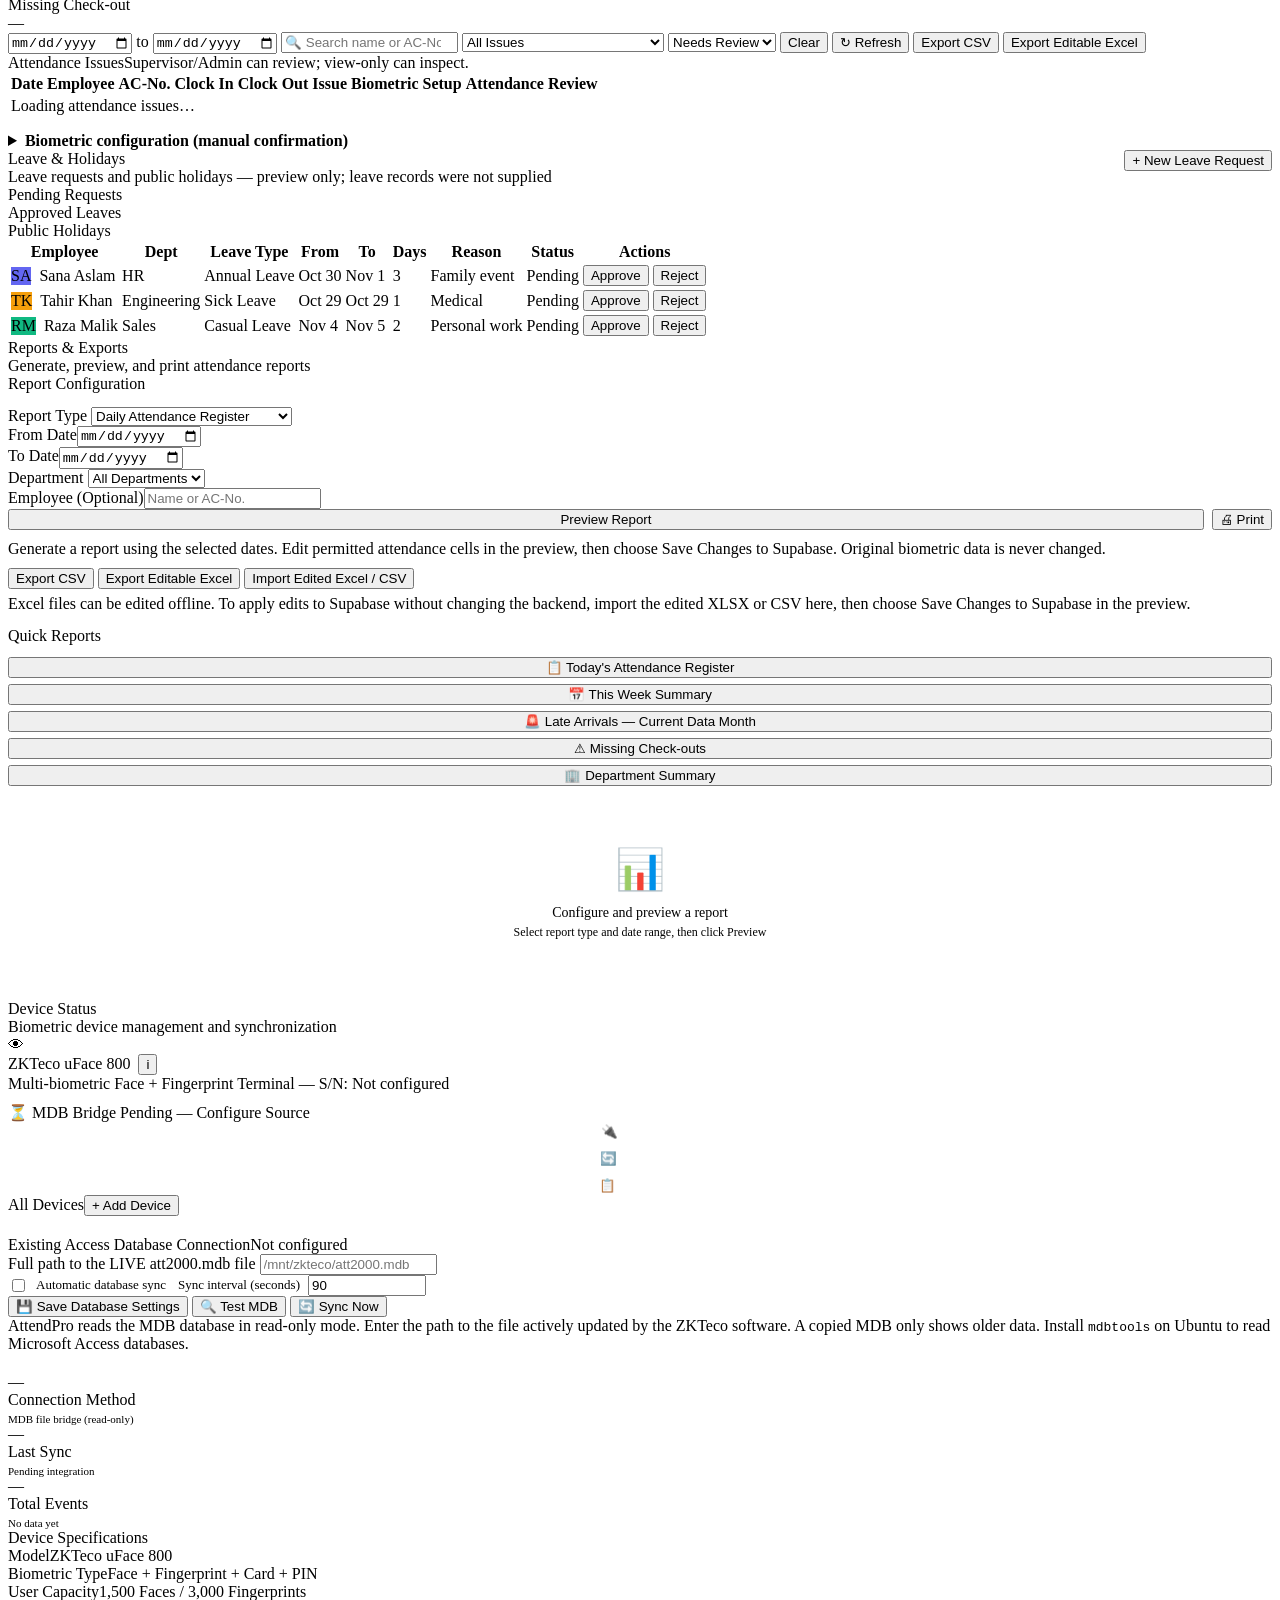
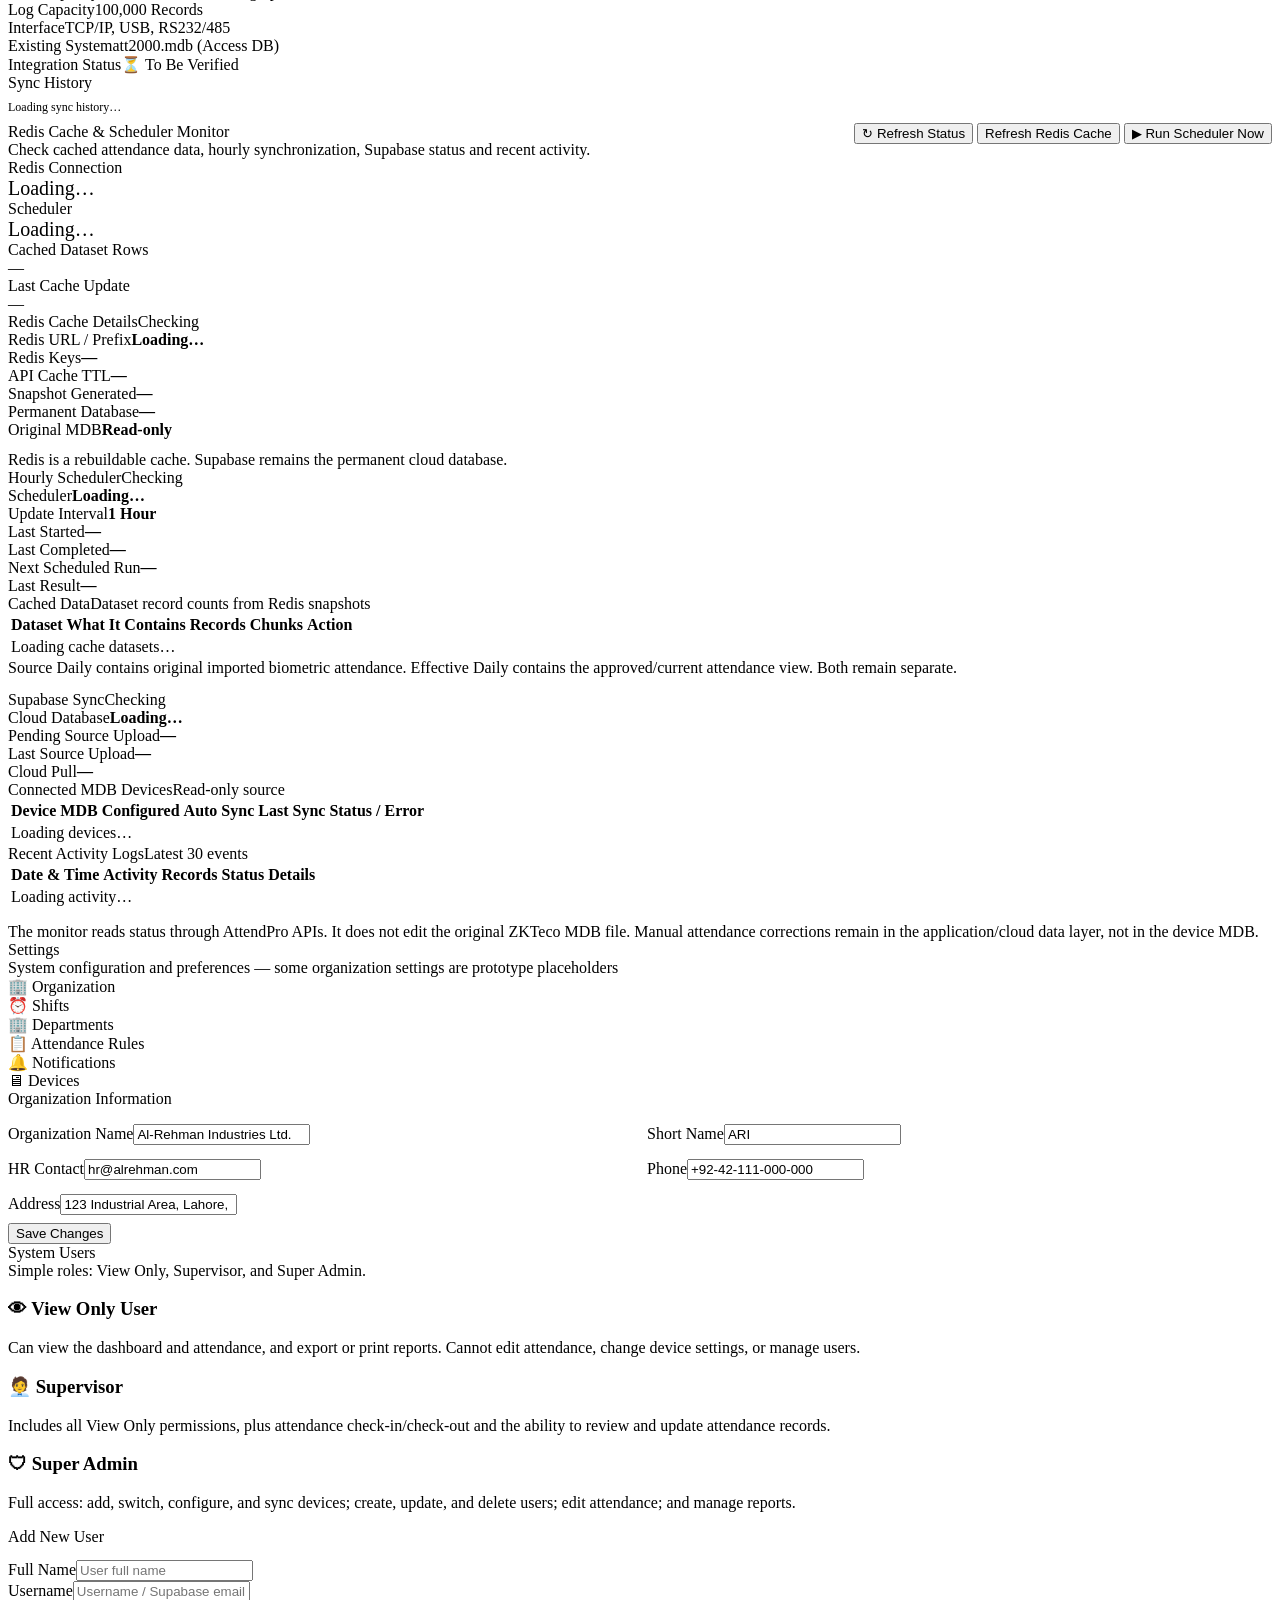
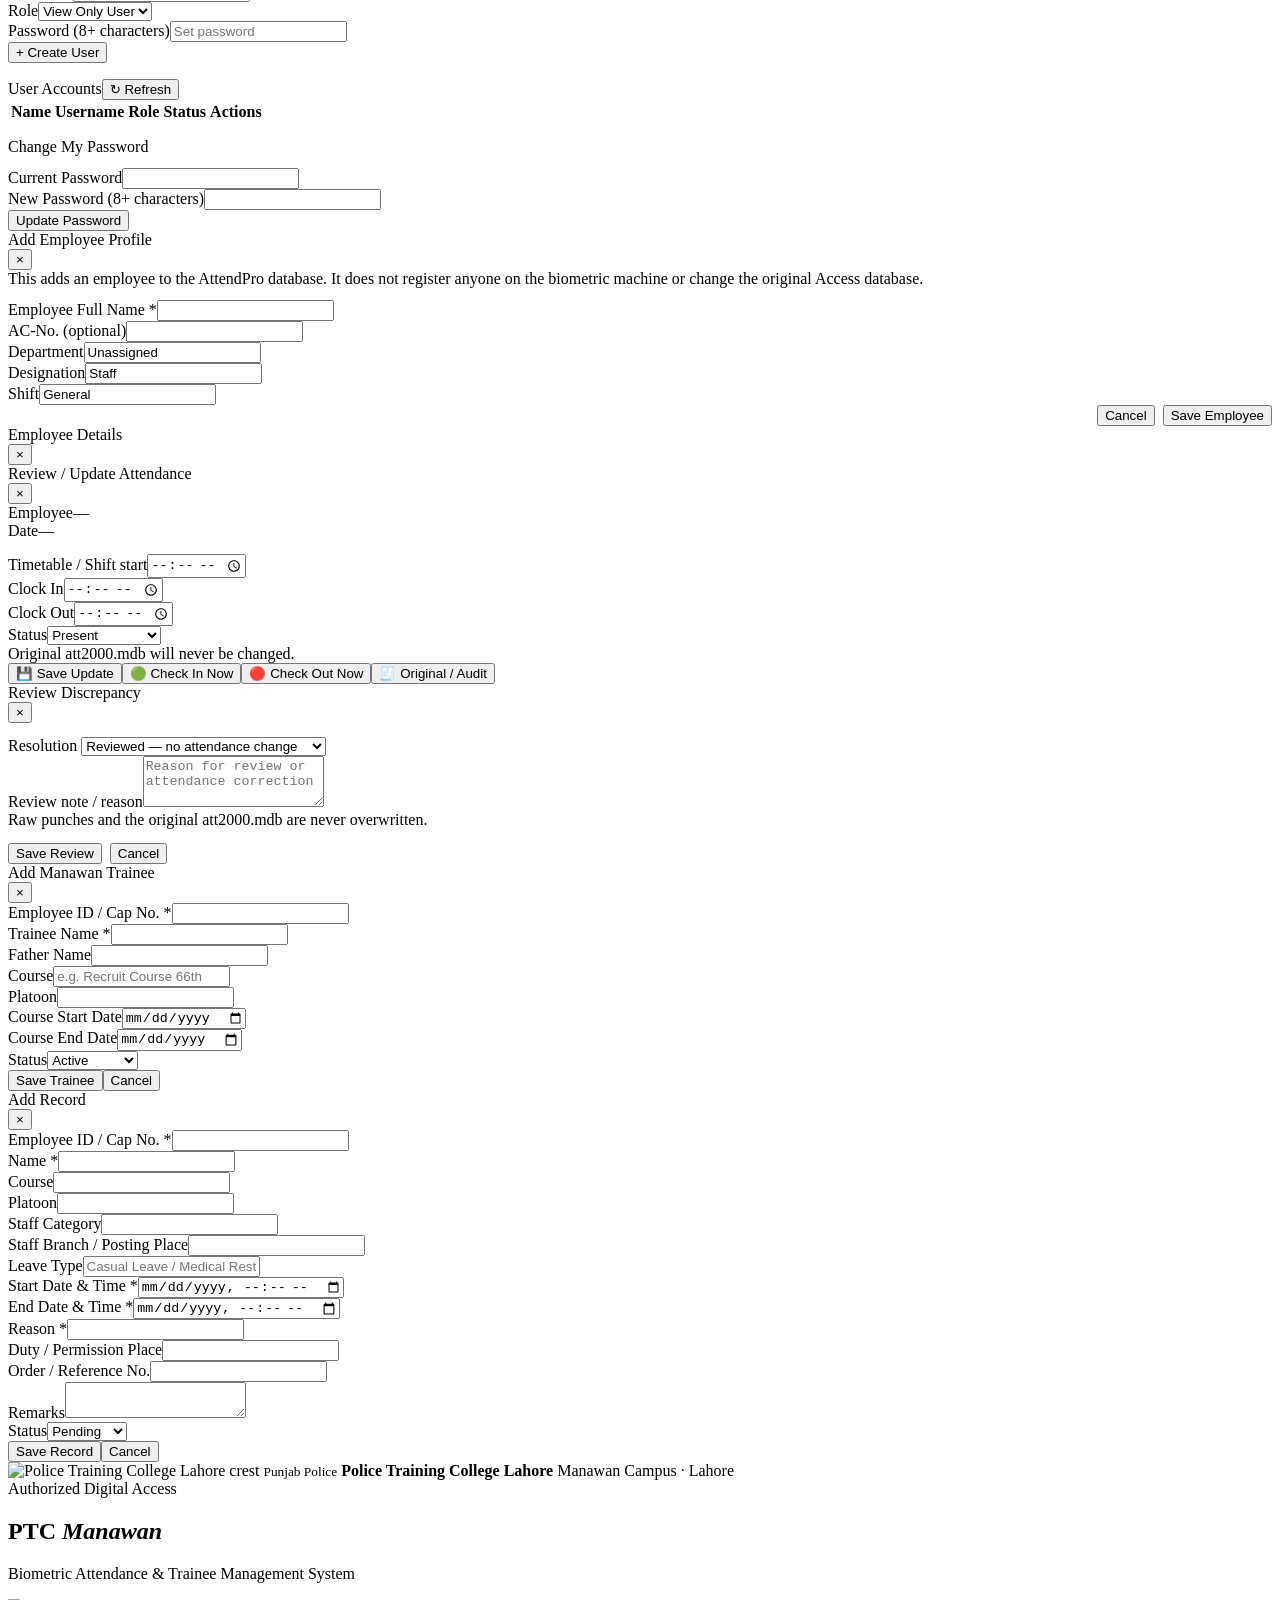
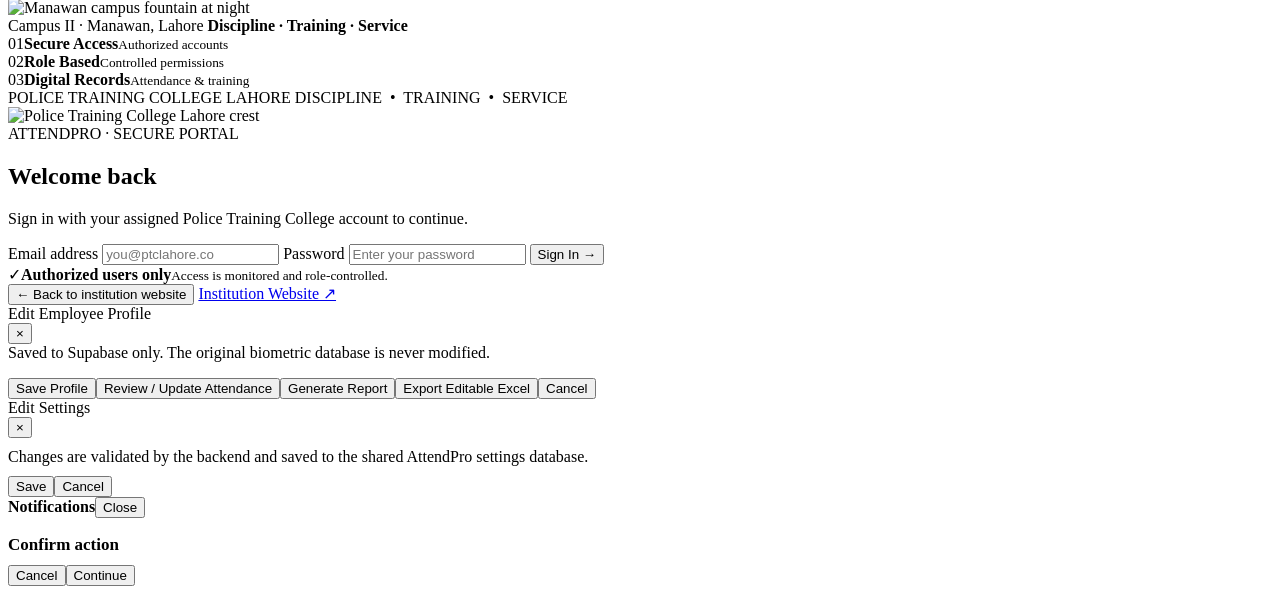
==== commit 6fb37bcf: "Polish Manawan gallery and login photo card" ====
--- a/frontend/index.html
+++ b/frontend/index.html
@@ -16,7 +16,7 @@
 <link rel="stylesheet" href="/src/styles/main.css?v=2026-11-26-ptc-frontend-refresh-v6">
 
 <link rel="preload" as="image" href="/assets/ptc-manawan-hero-campus.webp" type="image/webp">
-<link rel="preload" as="image" href="/assets/ptc-manawan-login-building.webp" type="image/webp">
+<link rel="preload" as="image" href="/assets/ptc-manawan-login-fountain.webp" type="image/webp">
 </head>
 
 <body class="aplp-landing-mode">
@@ -1138,8 +1138,8 @@
         <p class="ptc-login-brand-copy">Biometric Attendance &amp; Trainee Management System</p>
         <div class="ptc-login-photo-card" data-legacy-image-compat="ptc-manawan-flags-card.webp">
 <picture>
-<source srcset="/assets/ptc-manawan-login-building.webp" type="image/webp"/>
-<img alt="Police Training College Lahore main campus building with institutional flags at the entrance." decoding="async" height="1360" loading="eager" src="/assets/ptc-manawan-login-building.webp" width="2048"/>
+<source srcset="/assets/ptc-manawan-login-fountain.webp" type="image/webp"/>
+<img alt="Manawan campus fountain at night" decoding="async" height="1360" loading="eager" src="/assets/ptc-manawan-login-fountain.webp" width="2048"/>
 </picture>
 <div class="ptc-login-photo-caption">
 <span>Campus II · Manawan, Lahore</span>
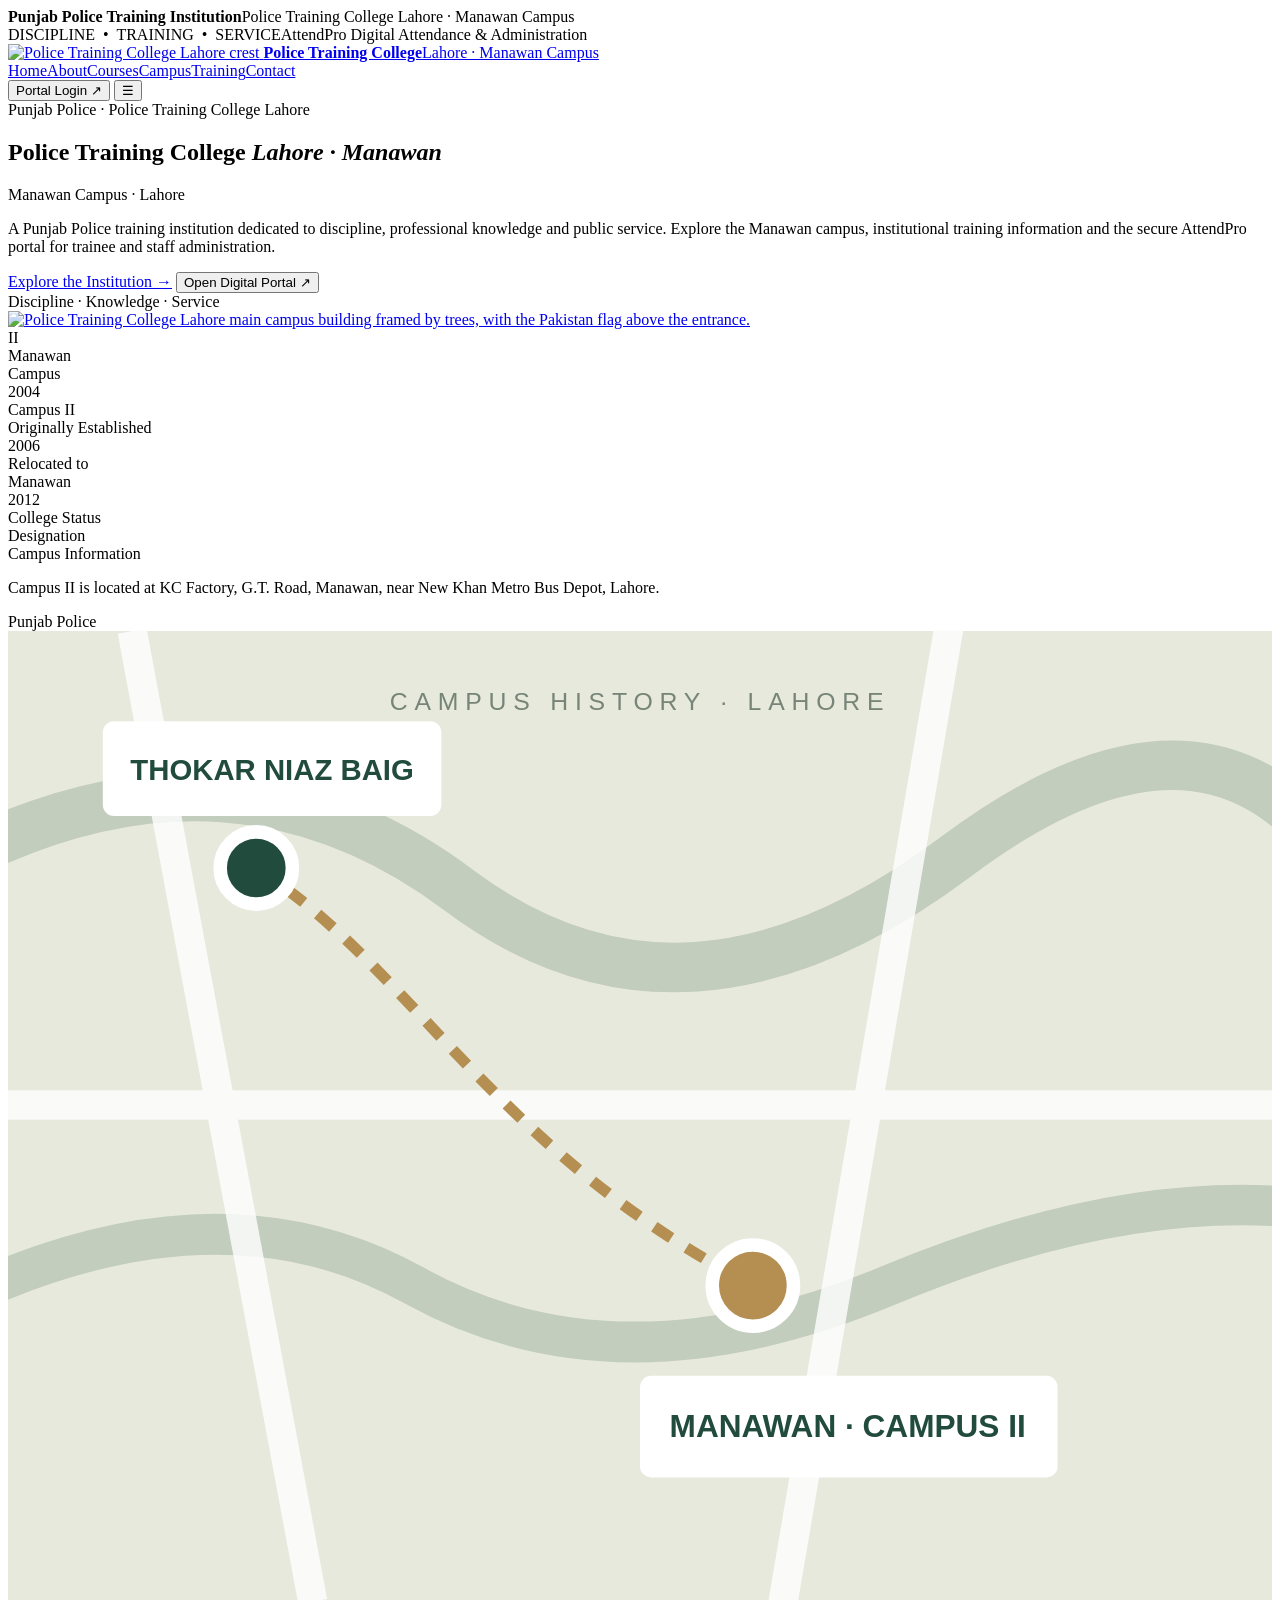
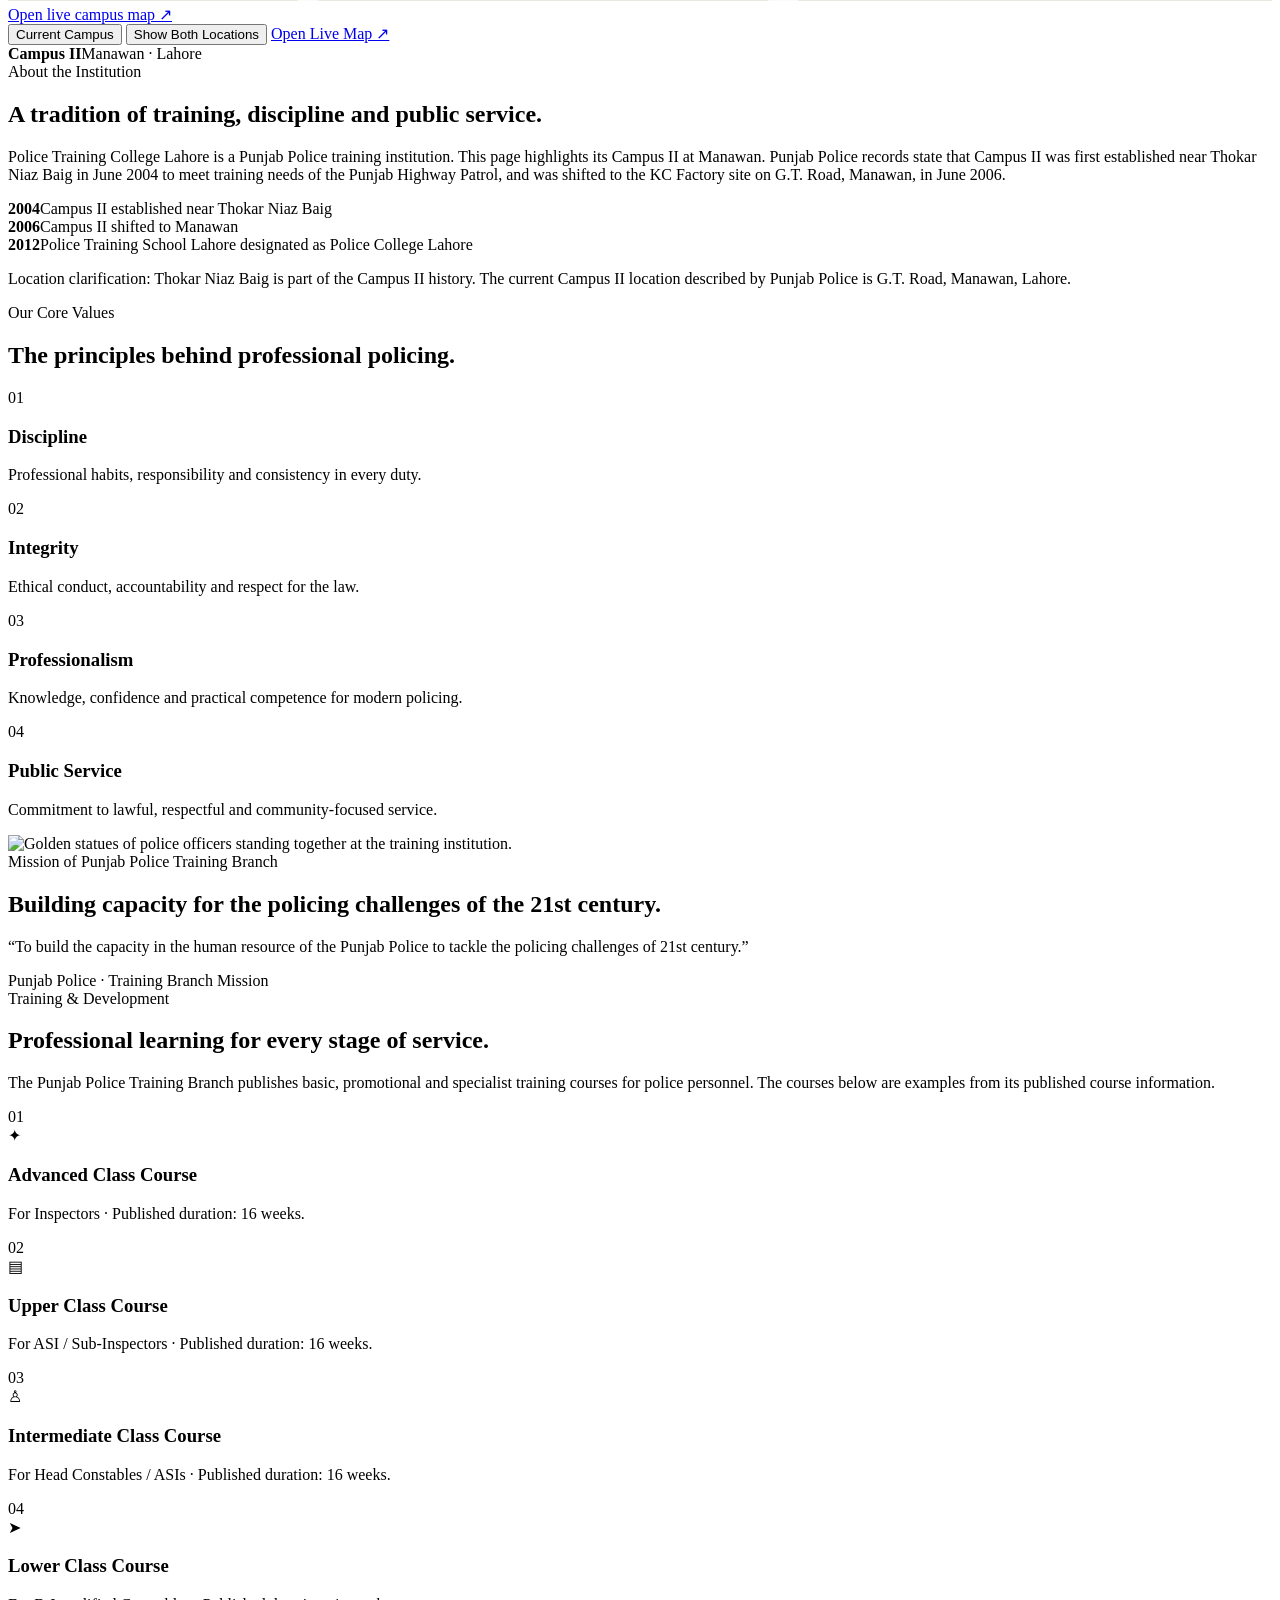
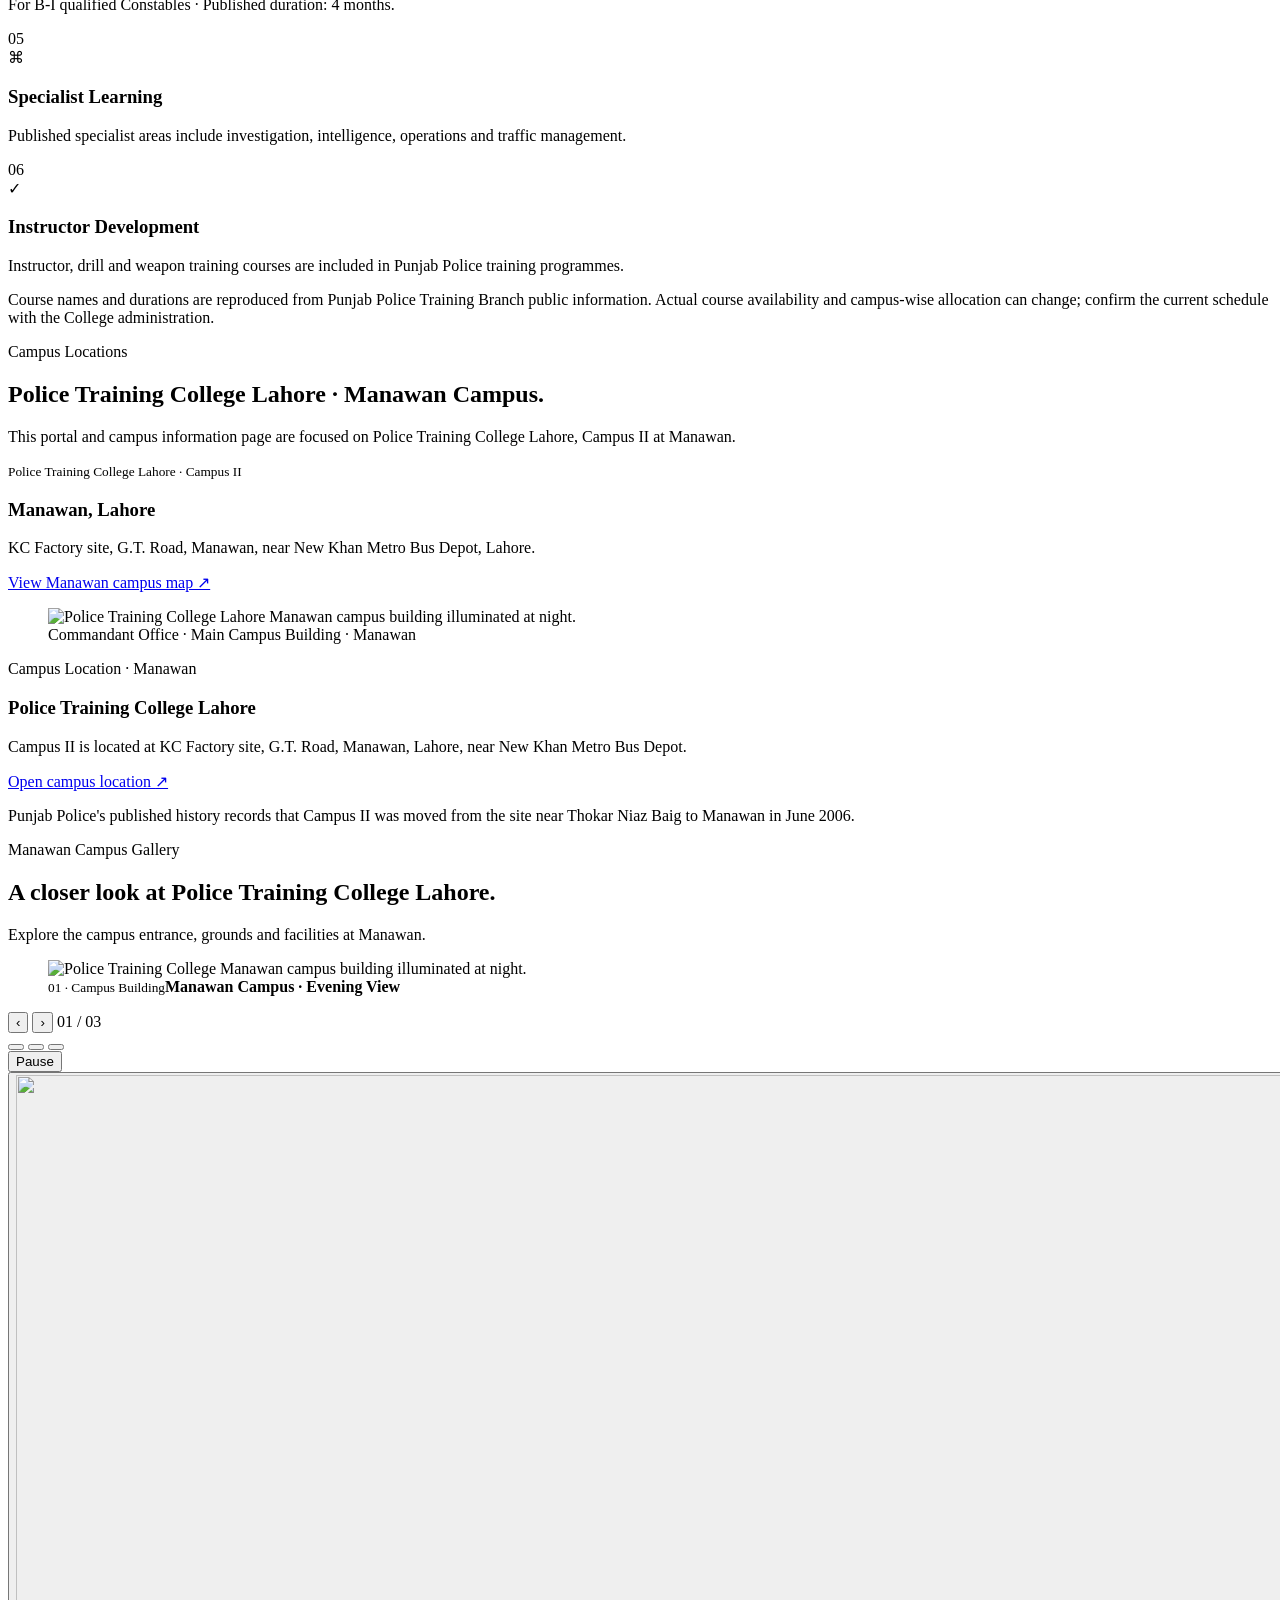
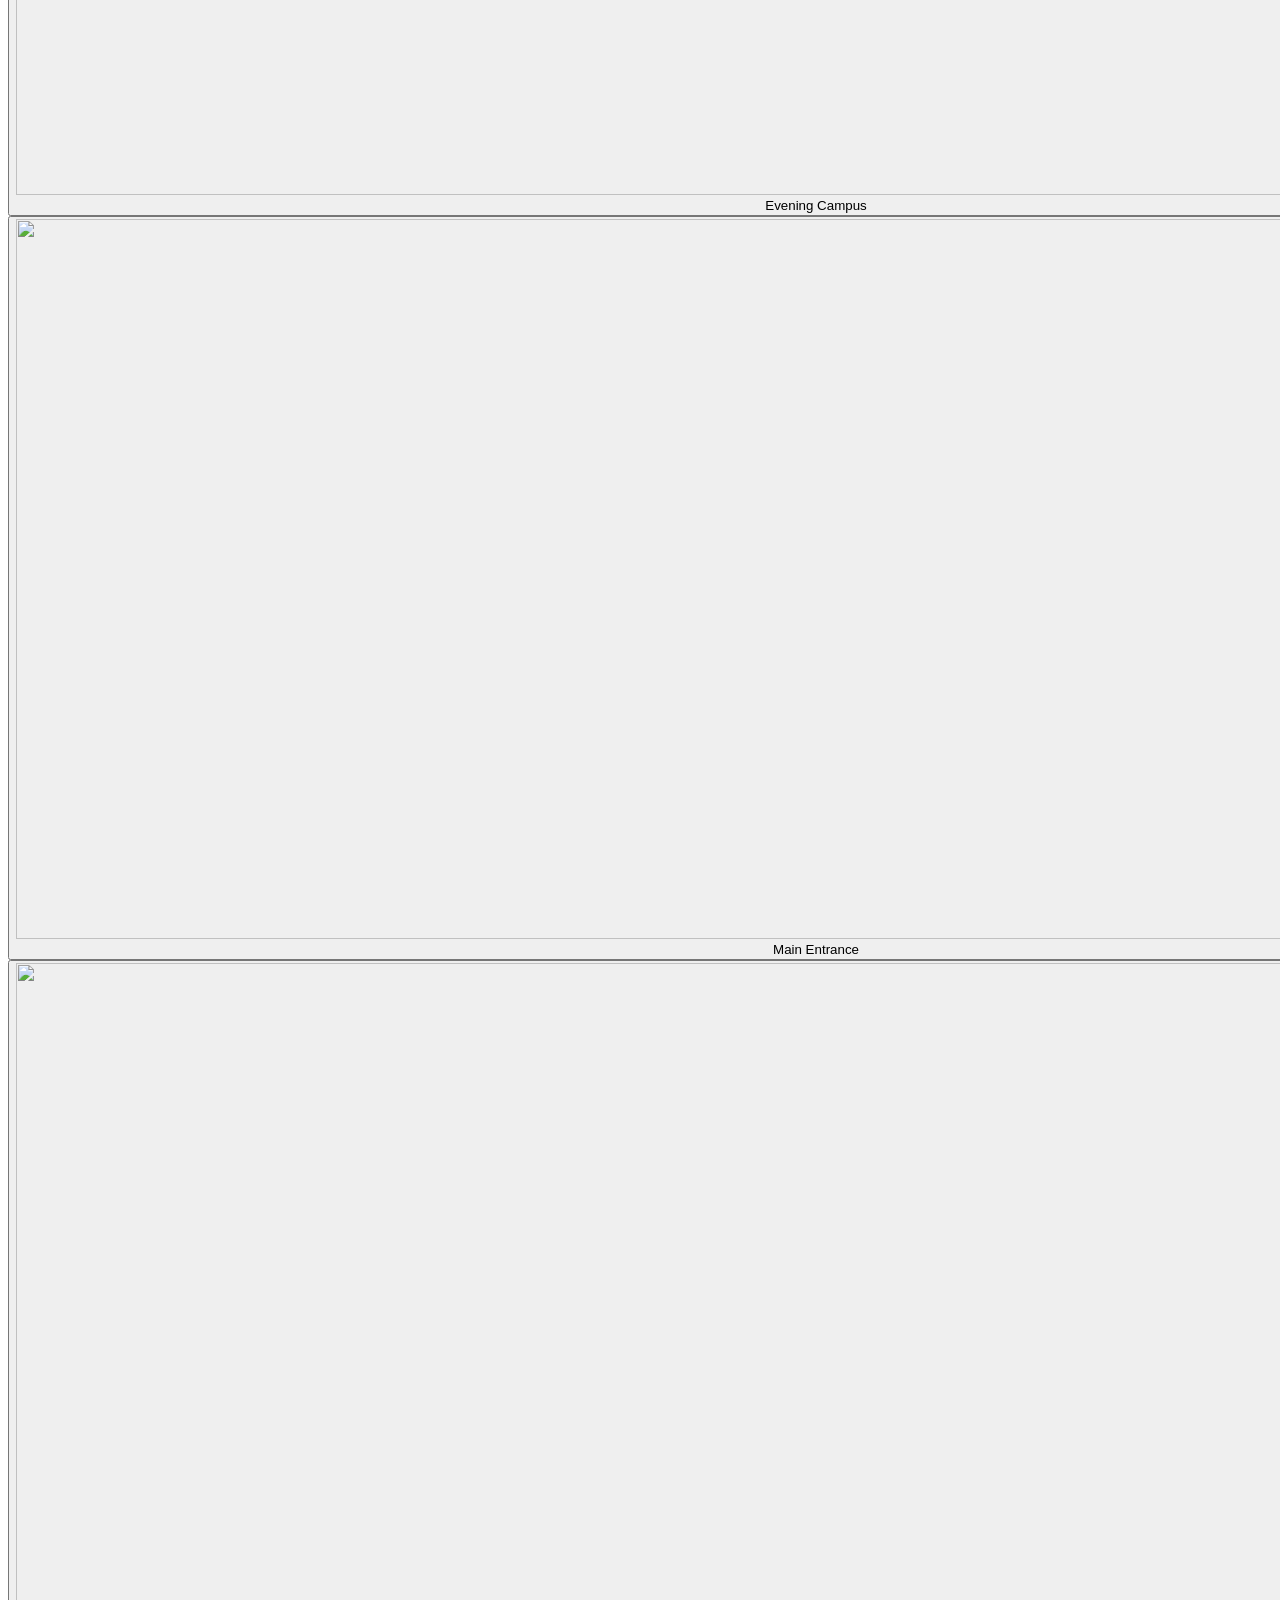
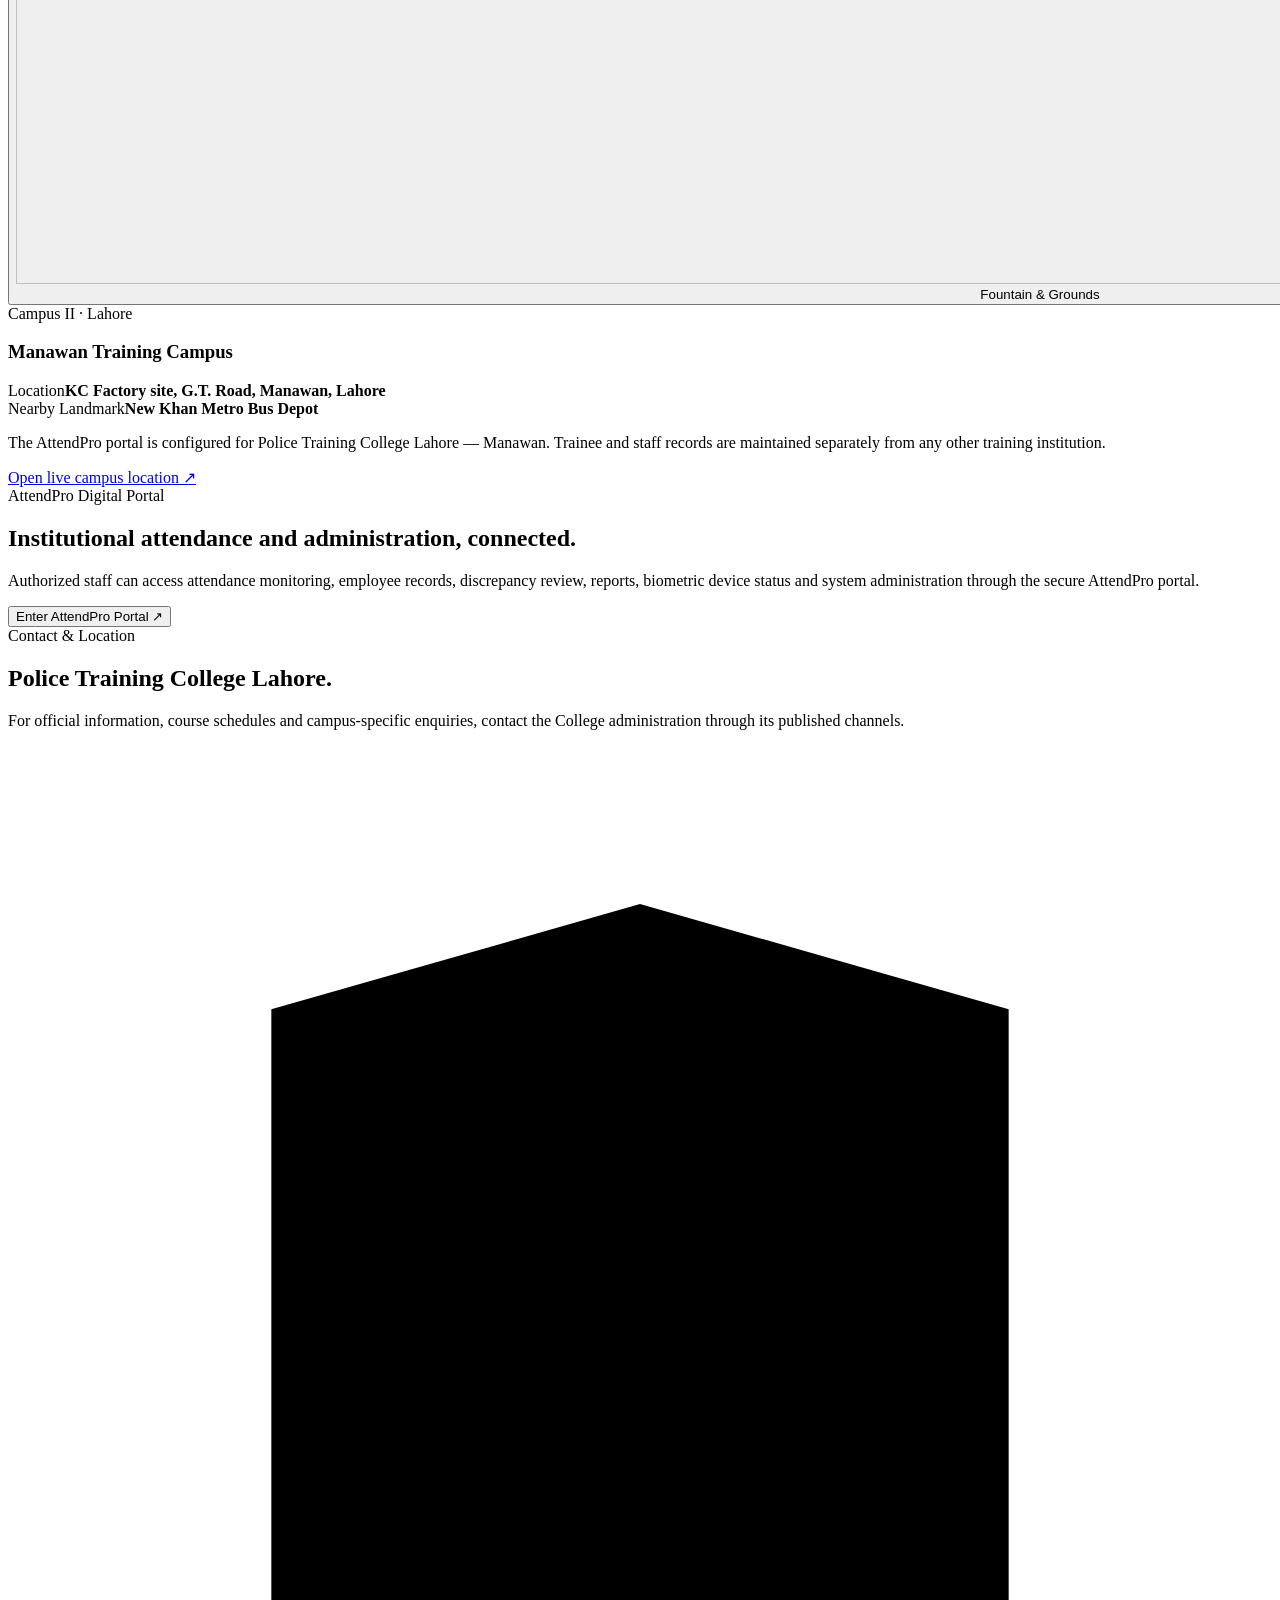
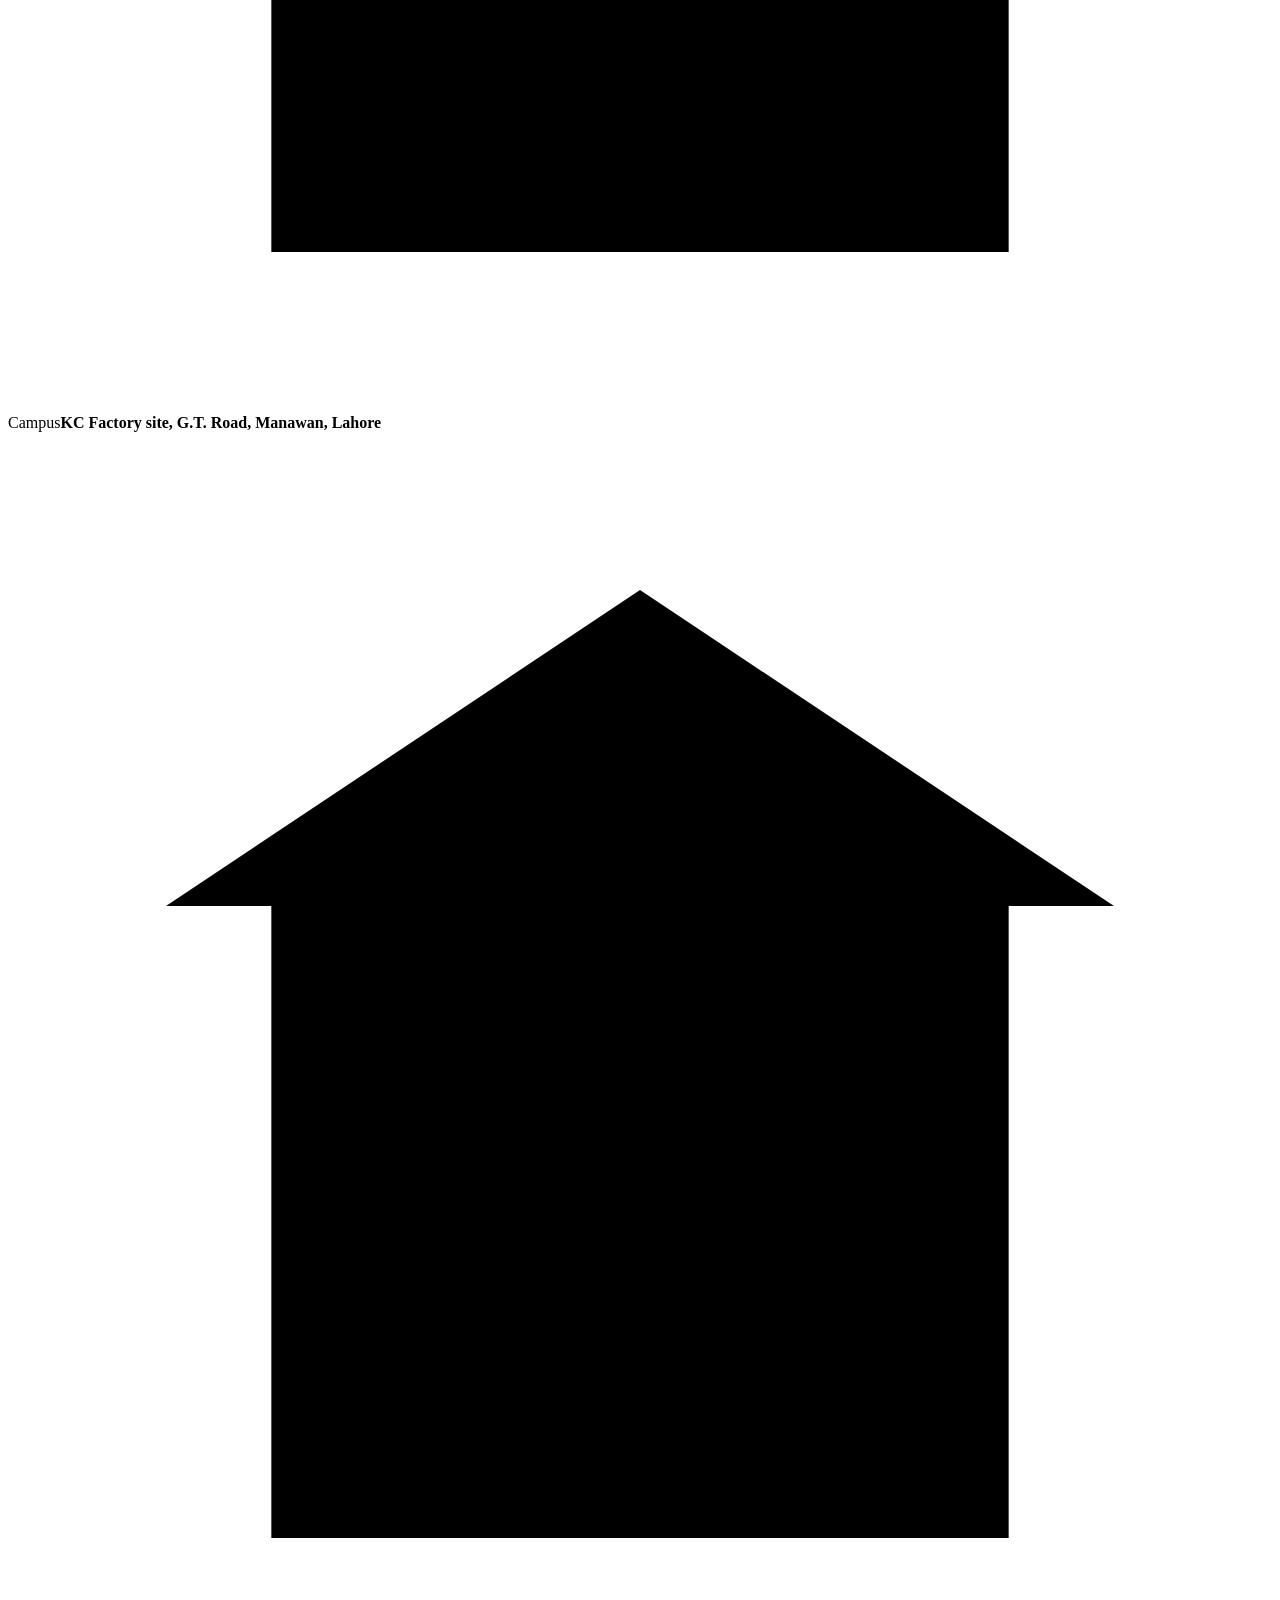
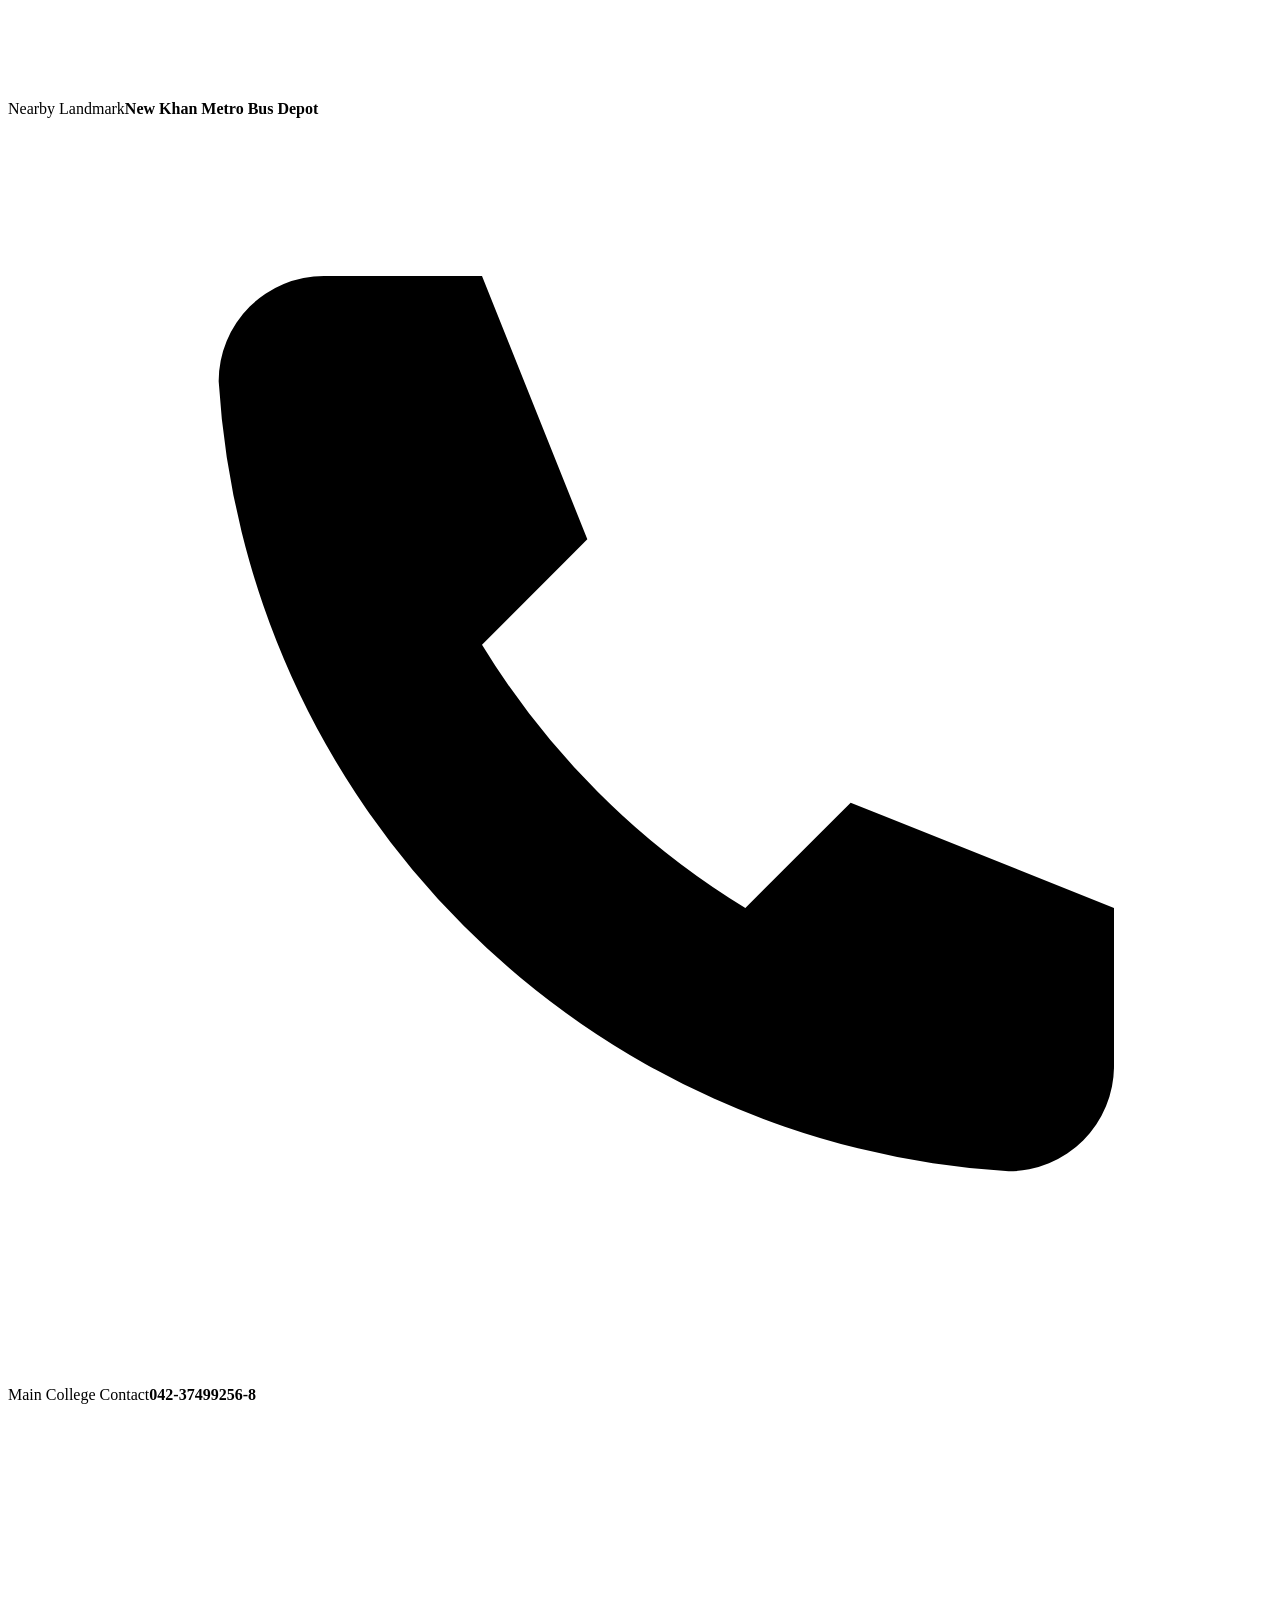
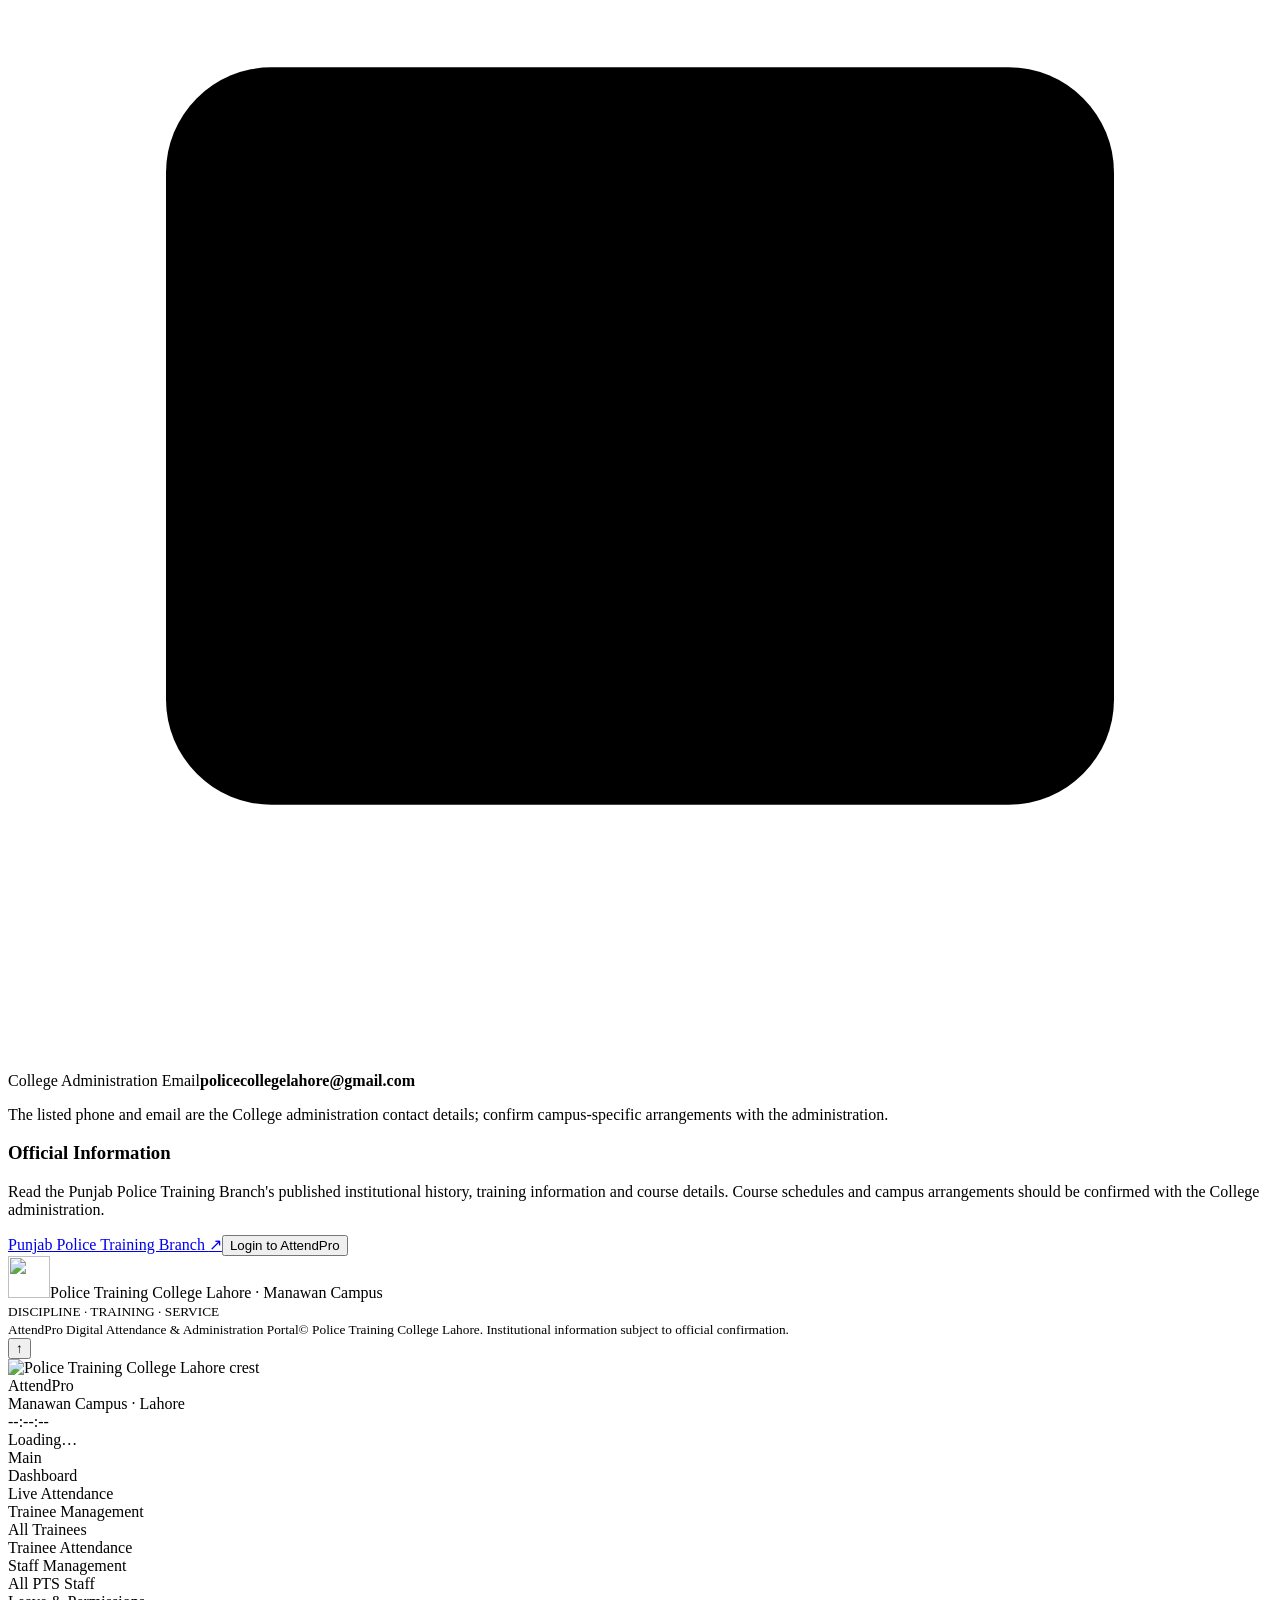
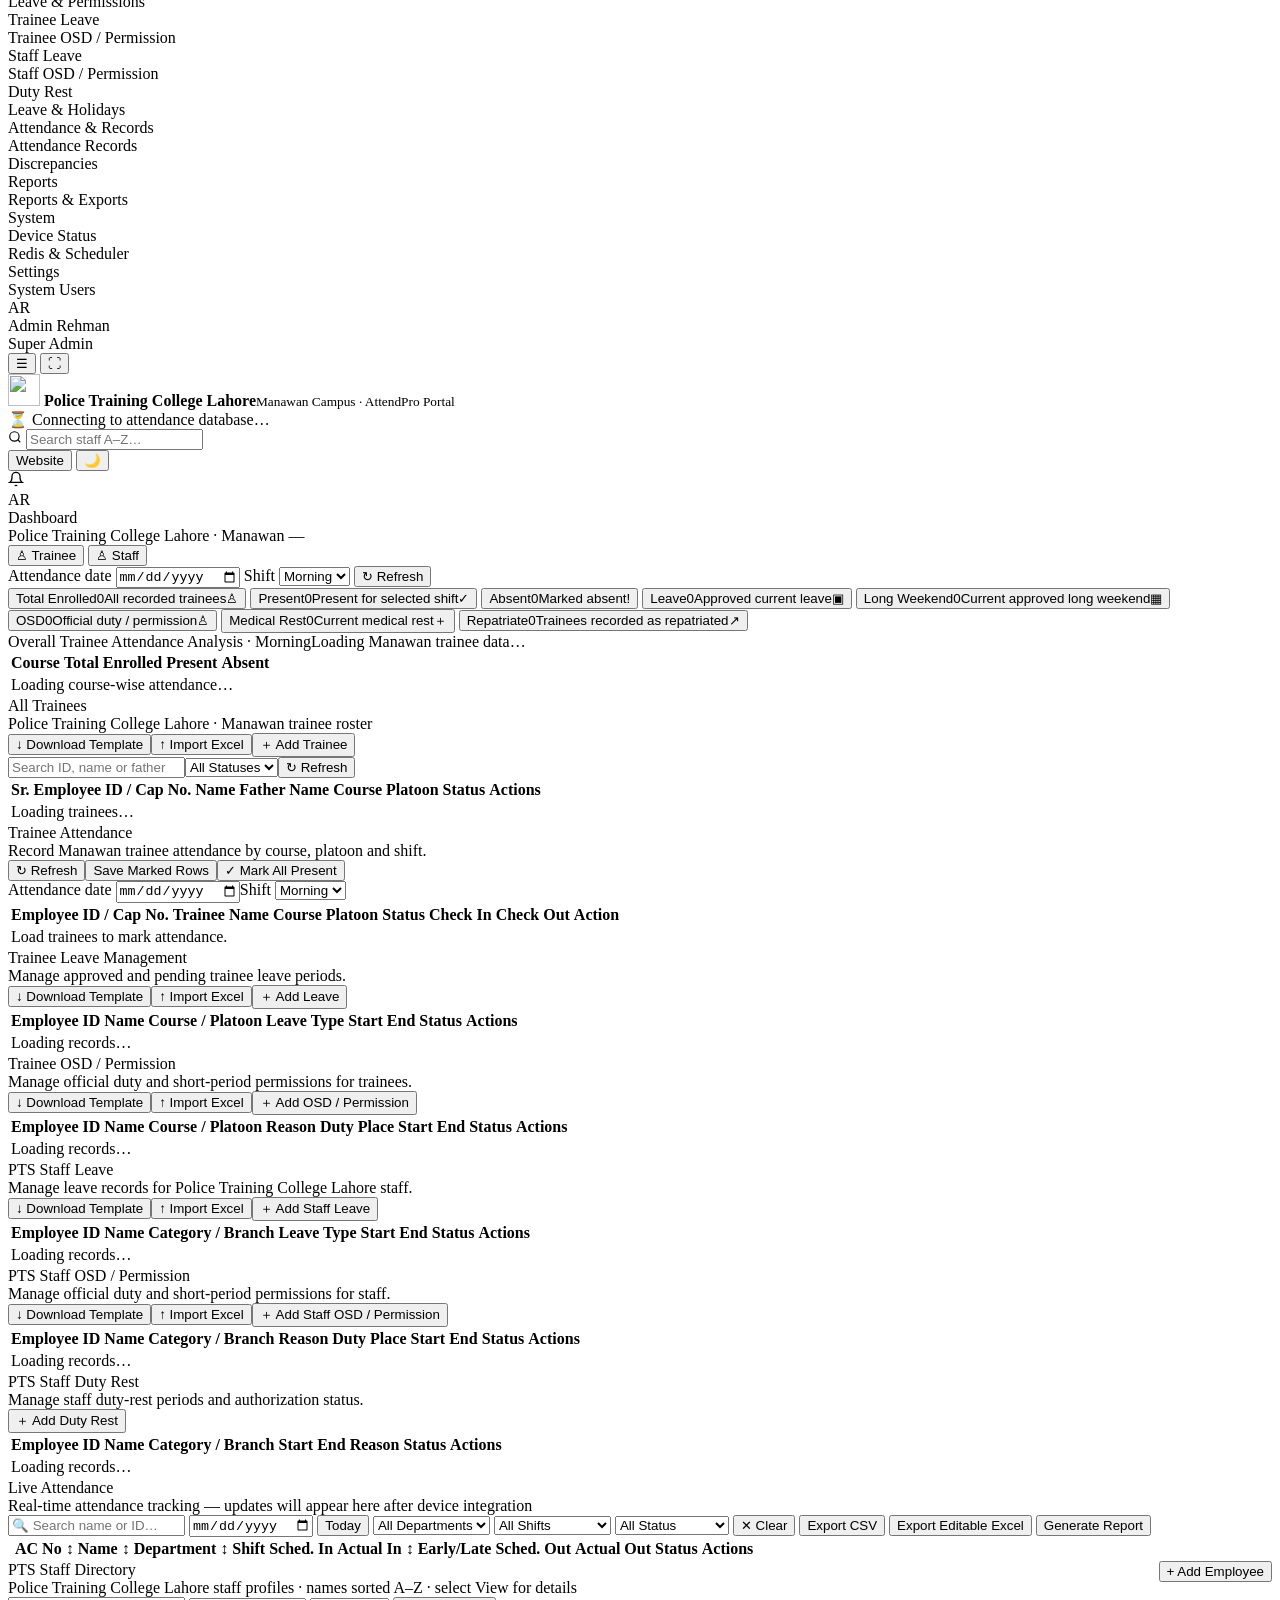
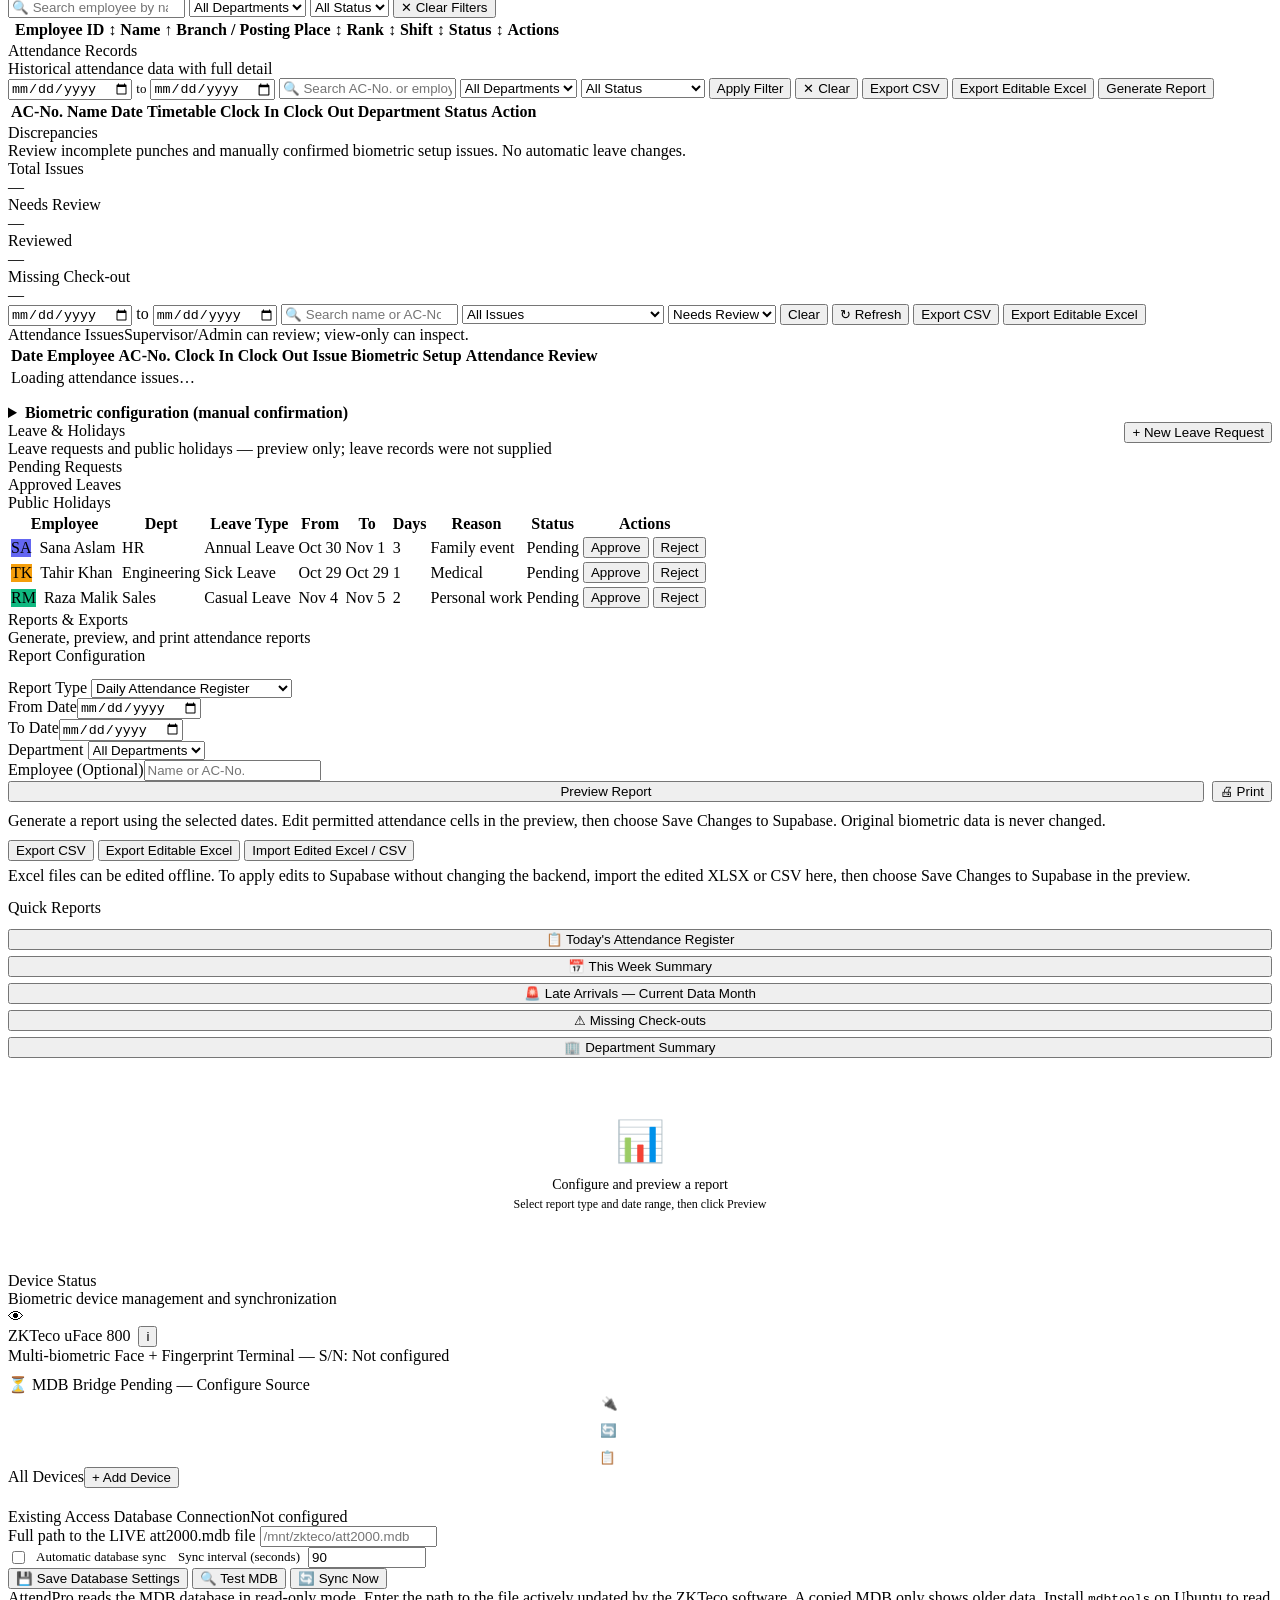
==== commit e7729ef4: "Add Manawan gallery autoplay, contact icons and parade login photo" ====
--- a/frontend/index.html
+++ b/frontend/index.html
@@ -16,7 +16,7 @@
 <link rel="stylesheet" href="/src/styles/main.css?v=2026-11-26-ptc-frontend-refresh-v6">
 
 <link rel="preload" as="image" href="/assets/ptc-manawan-hero-campus.webp" type="image/webp">
-<link rel="preload" as="image" href="/assets/ptc-manawan-login-fountain.webp" type="image/webp">
+<link rel="preload" as="image" href="/assets/ptc-manawan-login-parade.webp" type="image/webp">
 </head>
 
 <body class="aplp-landing-mode">
@@ -290,20 +290,19 @@
     </section>
 
     <section class="aplp-section" id="contact">
-      <div class="aplp-container aplp-contact-grid">
-        <div><div class="aplp-section-kicker">Contact &amp; Location</div><h2 class="aplp-section-title">Police Training College Lahore.</h2><p class="aplp-section-lead">For official information, course schedules and campus-specific enquiries, contact the College administration through its published channels.</p>
-          <div class="aplp-contact-card">
-
-            <div class="aplp-contact-item"><span>Campus</span><strong>KC Factory site, G.T. Road, Manawan, Lahore</strong></div>
-            <div class="aplp-contact-item"><span>Nearby Landmark</span><strong>New Khan Metro Bus Depot</strong></div>
-            <div class="aplp-contact-item"><span>Main College Contact</span><strong>042-37499256-8</strong></div>
-            <div class="aplp-contact-item"><span>College Administration Email</span><strong>policecollegelahore@gmail.com</strong></div>
-          </div>
-          <p class="aplp-source-note">The listed phone and email are the College administration contact details; confirm campus-specific arrangements with the administration.</p>
-        </div>
-        <div class="aplp-contact-panel"><h3>Official Information</h3><p>Read the Punjab Police Training Branch's published institutional history, training information and course details. Course schedules and campus arrangements should be confirmed with the College administration.</p><a class="aplp-btn-primary" href="https://www.punjabpolice.gov.pk/training-branch" target="_blank" rel="noopener">Punjab Police Training Branch <span aria-hidden="true">↗</span></a><button class="aplp-login-back" type="button" onclick="openAttendProPortal('dashboard')">Login to AttendPro</button></div>
-      </div>
-    </section>
+<div class="aplp-container aplp-contact-grid">
+<div><div class="aplp-section-kicker">Contact &amp; Location</div><h2 class="aplp-section-title">Police Training College Lahore.</h2><p class="aplp-section-lead">For official information, course schedules and campus-specific enquiries, contact the College administration through its published channels.</p>
+<div class="aplp-contact-card">
+<div class="aplp-contact-item"><span aria-hidden="true" class="aplp-contact-icon"><svg aria-hidden="true" focusable="false" viewbox="0 0 24 24"><path d="M3 21h18M5 21V5l7-2 7 2v16M9 8h1m-1 4h1m-1 4h1m4-8h1m-1 4h1m-1 4h1"></path></svg></span><span>Campus</span><strong>KC Factory site, G.T. Road, Manawan, Lahore</strong></div>
+<div class="aplp-contact-item"><span aria-hidden="true" class="aplp-contact-icon"><svg aria-hidden="true" focusable="false" viewbox="0 0 24 24"><path d="M3 21h18M5 21V9h14v12M3 9l9-6 9 6M9 13v2m6-2v2M9 21v-3h6v3"></path></svg></span><span>Nearby Landmark</span><strong>New Khan Metro Bus Depot</strong></div>
+<div class="aplp-contact-item"><span aria-hidden="true" class="aplp-contact-icon"><svg aria-hidden="true" focusable="false" viewbox="0 0 24 24"><path d="M6 3h3l2 5-2 2a15 15 0 0 0 5 5l2-2 5 2v3a2 2 0 0 1-2 2A16 16 0 0 1 4 5a2 2 0 0 1 2-2Z"></path></svg></span><span>Main College Contact</span><strong>042-37499256-8</strong></div>
+<div class="aplp-contact-item"><span aria-hidden="true" class="aplp-contact-icon"><svg aria-hidden="true" focusable="false" viewbox="0 0 24 24"><rect height="14" rx="2" width="18" x="3" y="5"></rect><path d="m3 7 9 7 9-7"></path></svg></span><span>College Administration Email</span><strong>policecollegelahore@gmail.com</strong></div>
+</div>
+<p class="aplp-source-note">The listed phone and email are the College administration contact details; confirm campus-specific arrangements with the administration.</p>
+</div>
+<div class="aplp-contact-panel"><h3>Official Information</h3><p>Read the Punjab Police Training Branch's published institutional history, training information and course details. Course schedules and campus arrangements should be confirmed with the College administration.</p><a class="aplp-btn-primary" href="https://www.punjabpolice.gov.pk/training-branch" rel="noopener" target="_blank">Punjab Police Training Branch <span aria-hidden="true">↗</span></a><button class="aplp-login-back" onclick="openAttendProPortal('dashboard')" type="button">Login to AttendPro</button></div>
+</div>
+</section>
   </main>
   <footer class="aplp-footer"><div class="aplp-container aplp-footer-inner"><div class="aplp-footer-brand"><span class="aplp-footer-crest"><img src="/assets/ptc-college-crest.webp" alt="" width="42" height="42" loading="lazy" decoding="async"></span><span>Police Training College Lahore · Manawan Campus</span></div><small>DISCIPLINE · TRAINING · SERVICE<br>AttendPro Digital Attendance &amp; Administration Portal</small><small>© <span id="aplpYear"></span> Police Training College Lahore. Institutional information subject to official confirmation.</small></div></footer>
   <button class="aplp-backtop" id="aplpBackTop" type="button" aria-label="Back to top" onclick="window.scrollTo({top:0,behavior:'smooth'})">↑</button>
@@ -1138,8 +1137,8 @@
         <p class="ptc-login-brand-copy">Biometric Attendance &amp; Trainee Management System</p>
         <div class="ptc-login-photo-card" data-legacy-image-compat="ptc-manawan-flags-card.webp">
 <picture>
-<source srcset="/assets/ptc-manawan-login-fountain.webp" type="image/webp"/>
-<img alt="Manawan campus fountain at night" decoding="async" height="1360" loading="eager" src="/assets/ptc-manawan-login-fountain.webp" width="2048"/>
+<source srcset="/assets/ptc-manawan-login-parade.webp" type="image/webp"/>
+<img alt="Police Training College Lahore Passing Out Parade" decoding="async" height="1364" loading="eager" src="/assets/ptc-manawan-login-parade.webp" width="2048"/>
 </picture>
 <div class="ptc-login-photo-caption">
 <span>Campus II · Manawan, Lahore</span>
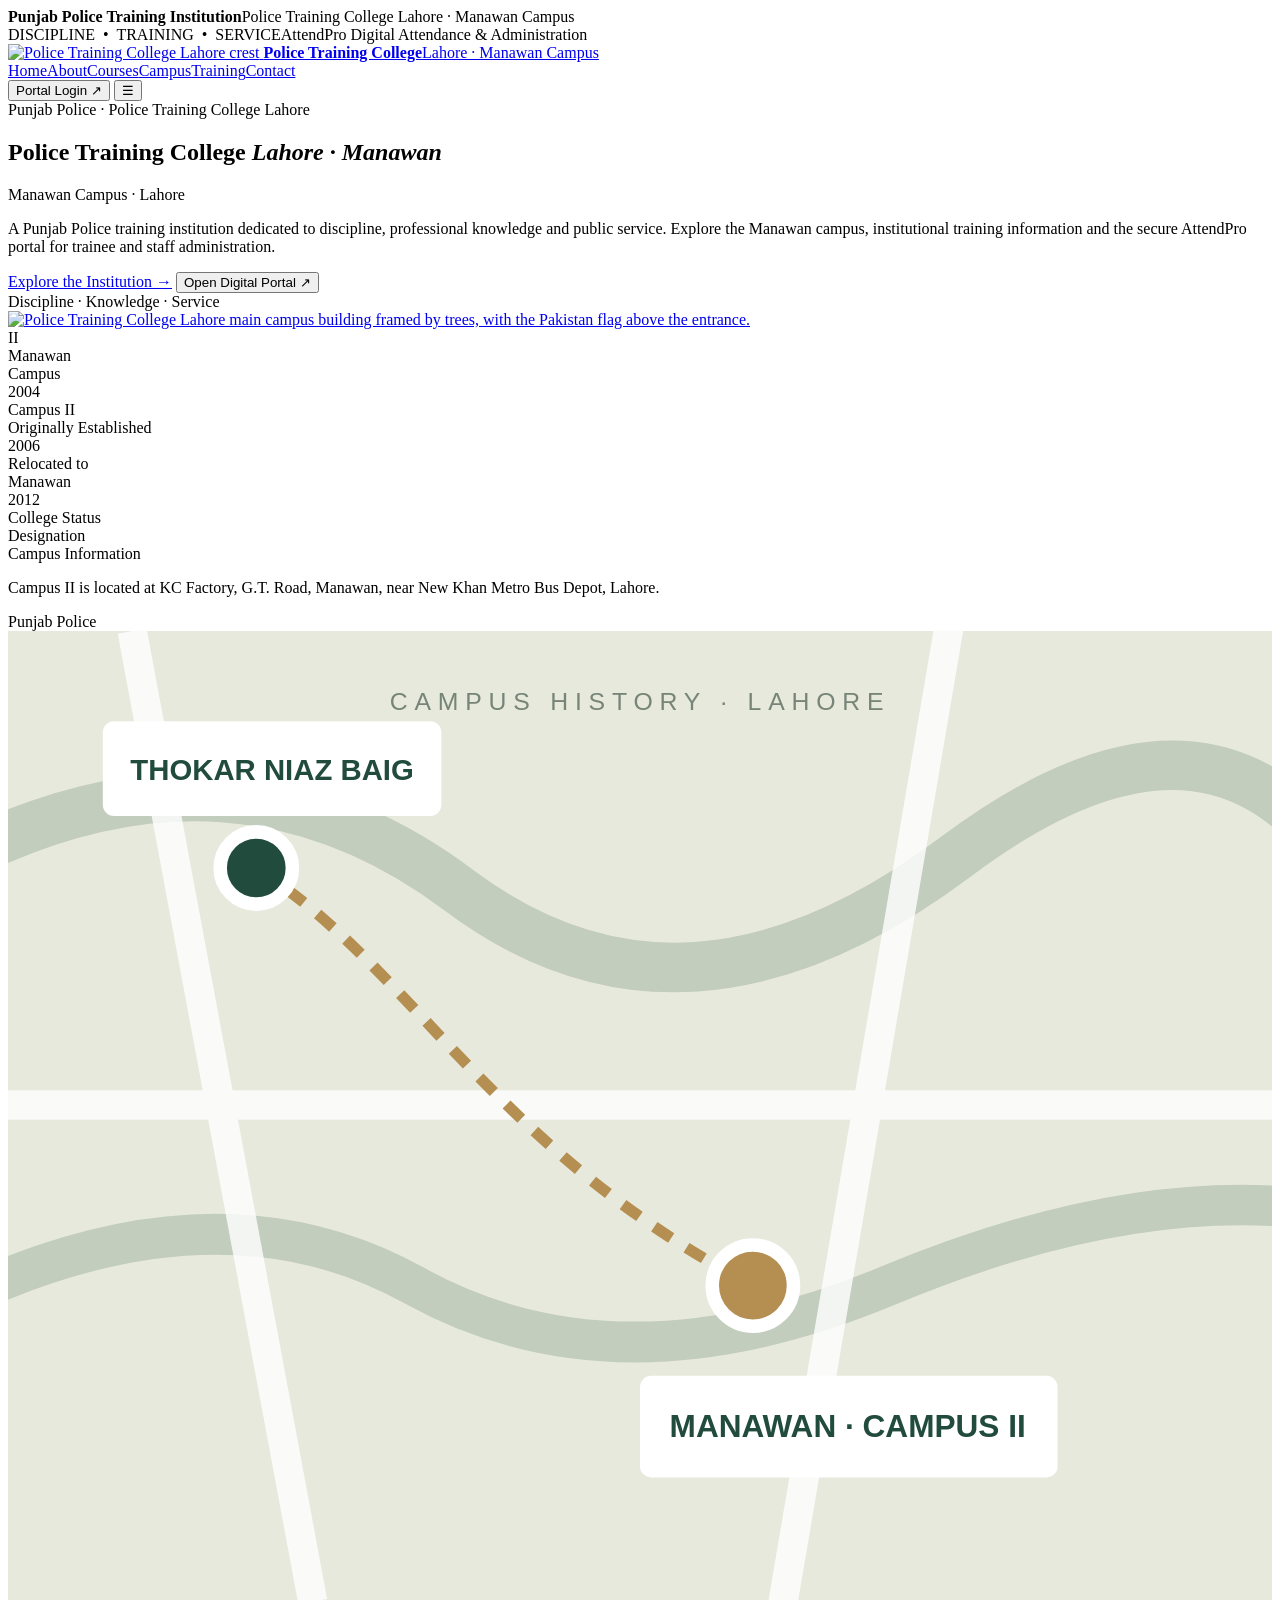
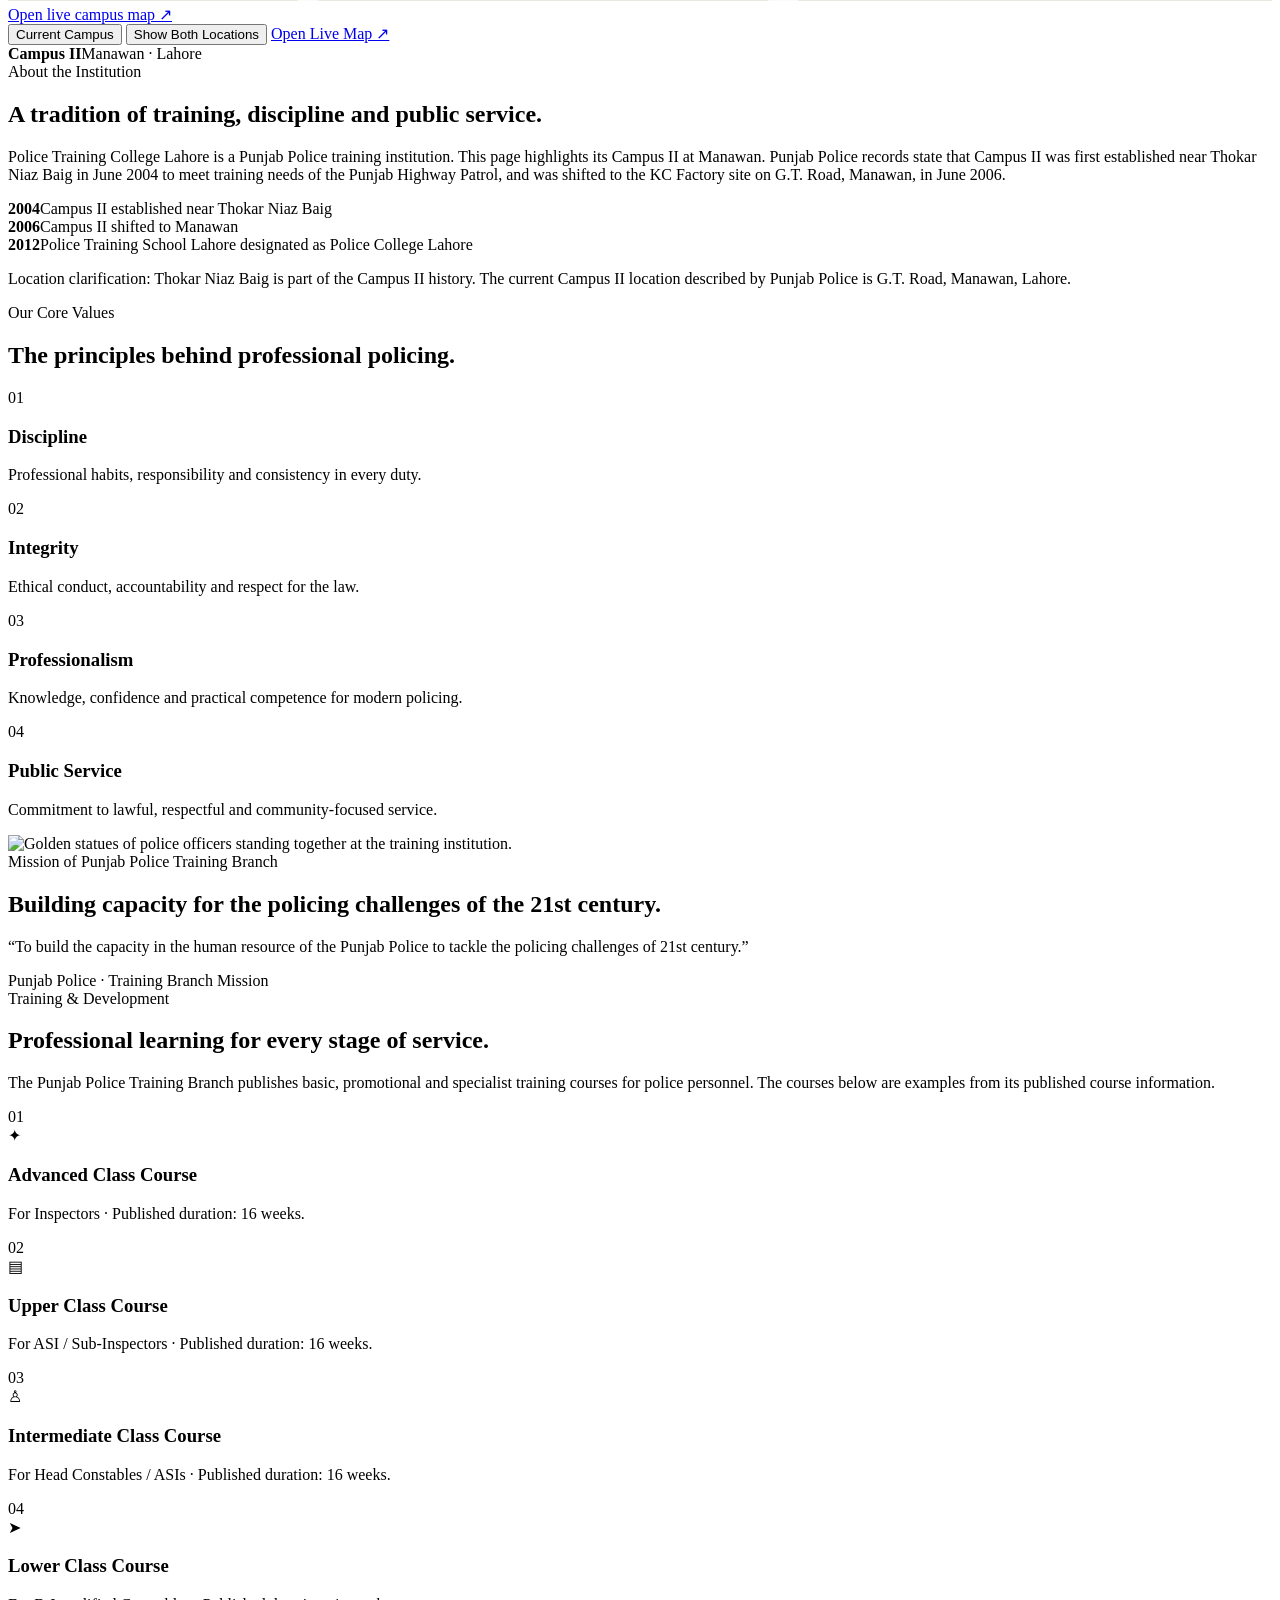
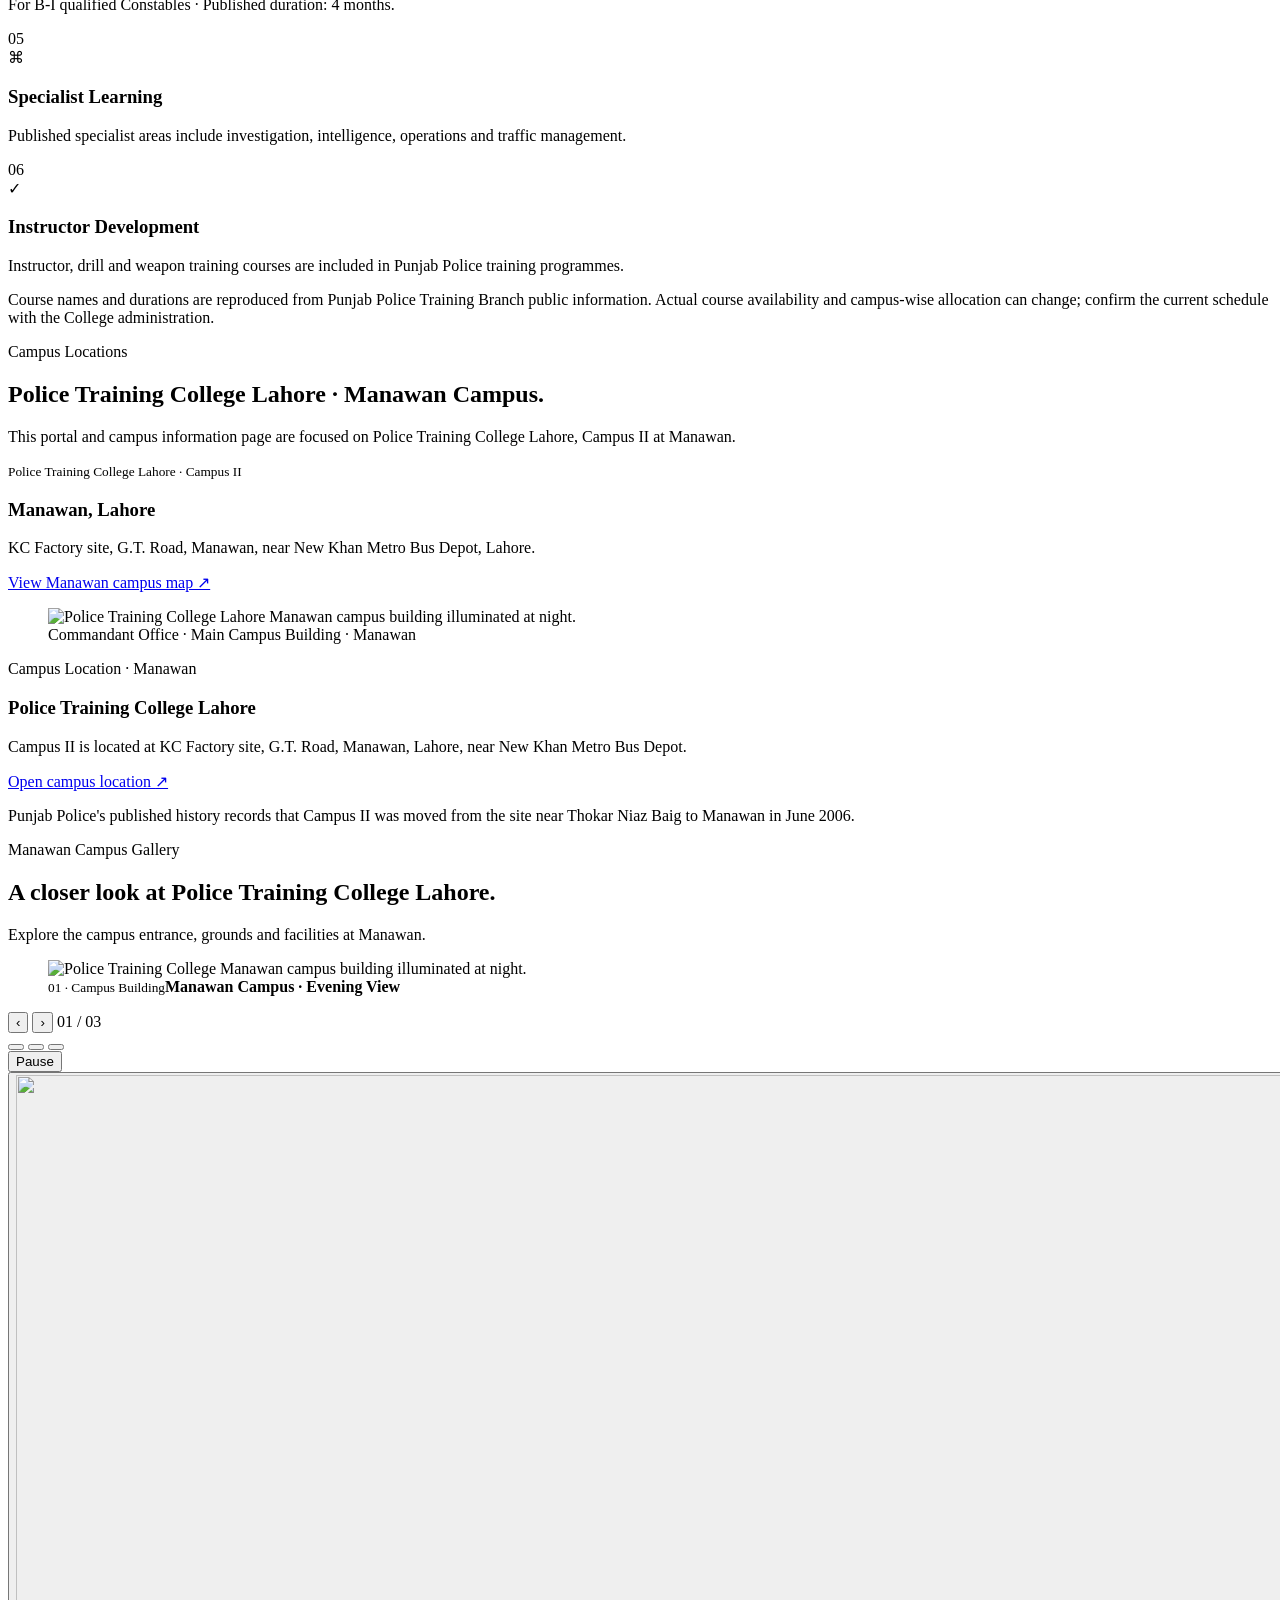
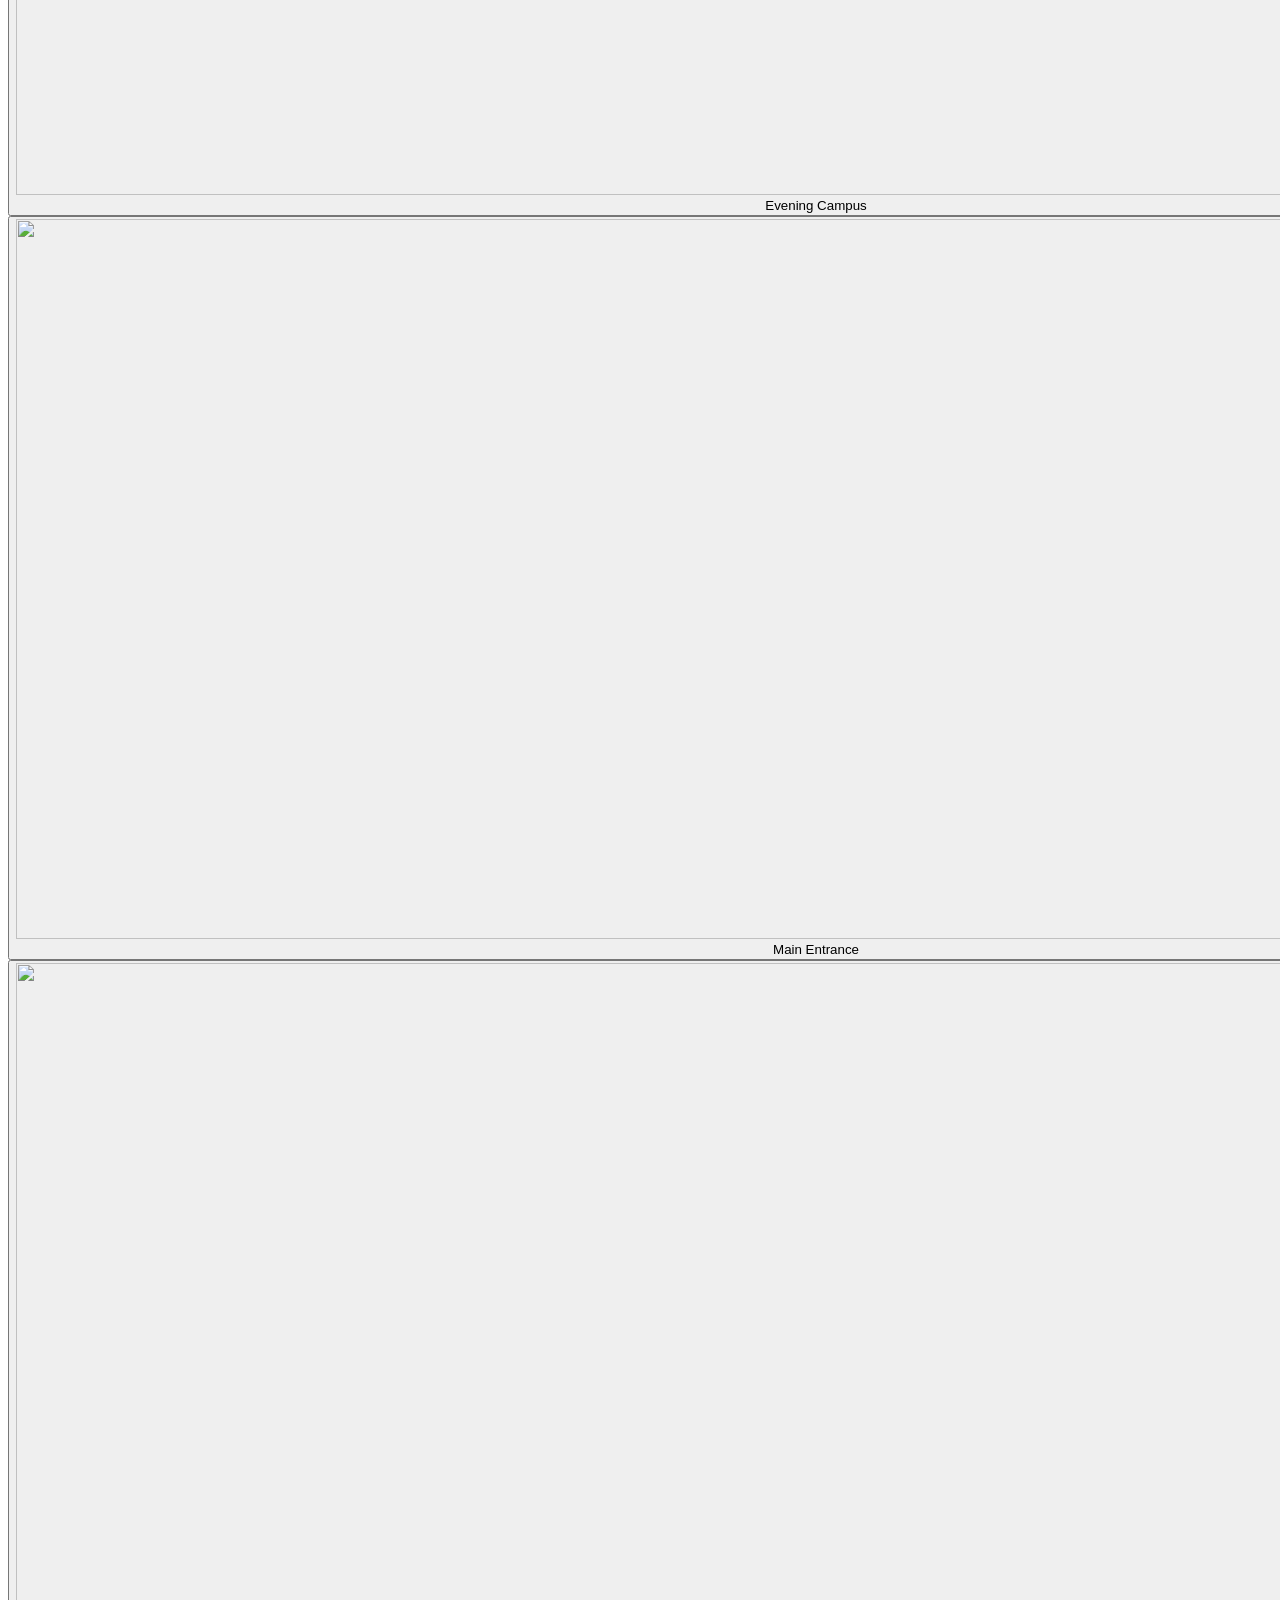
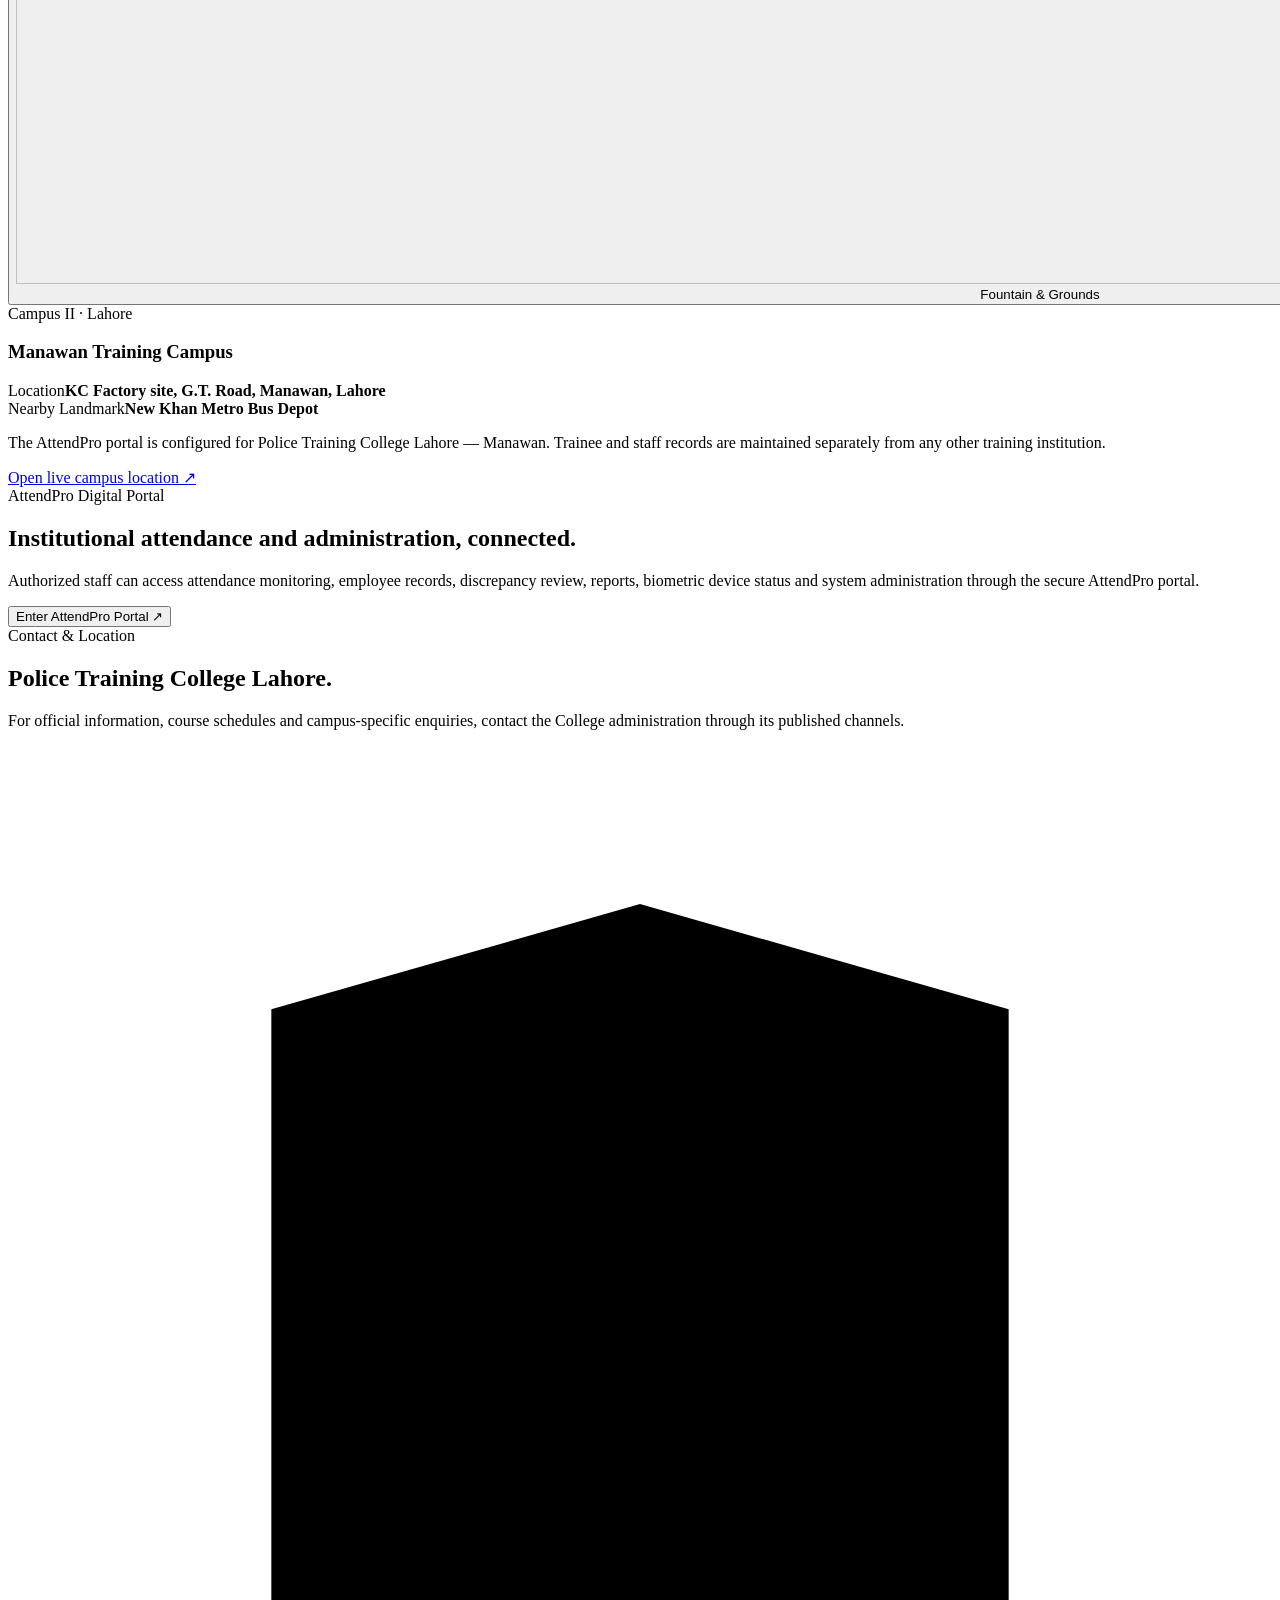
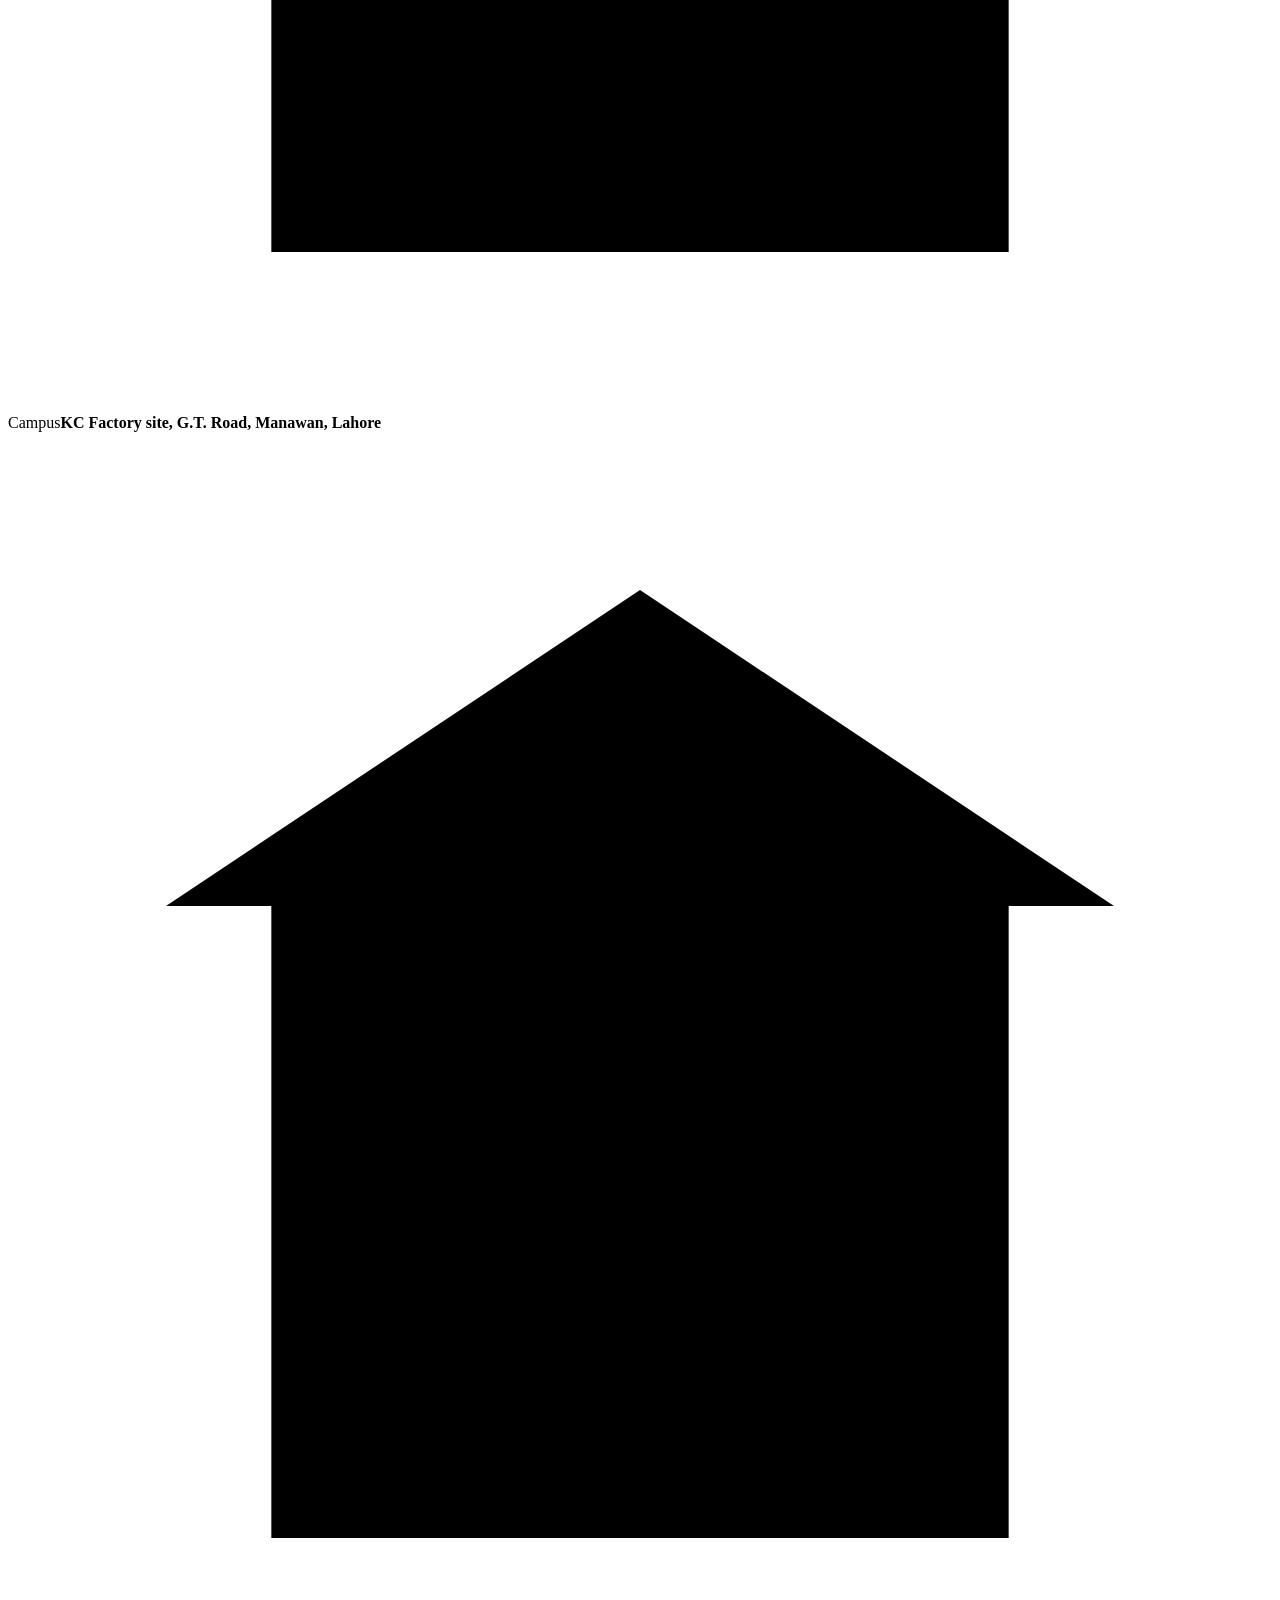
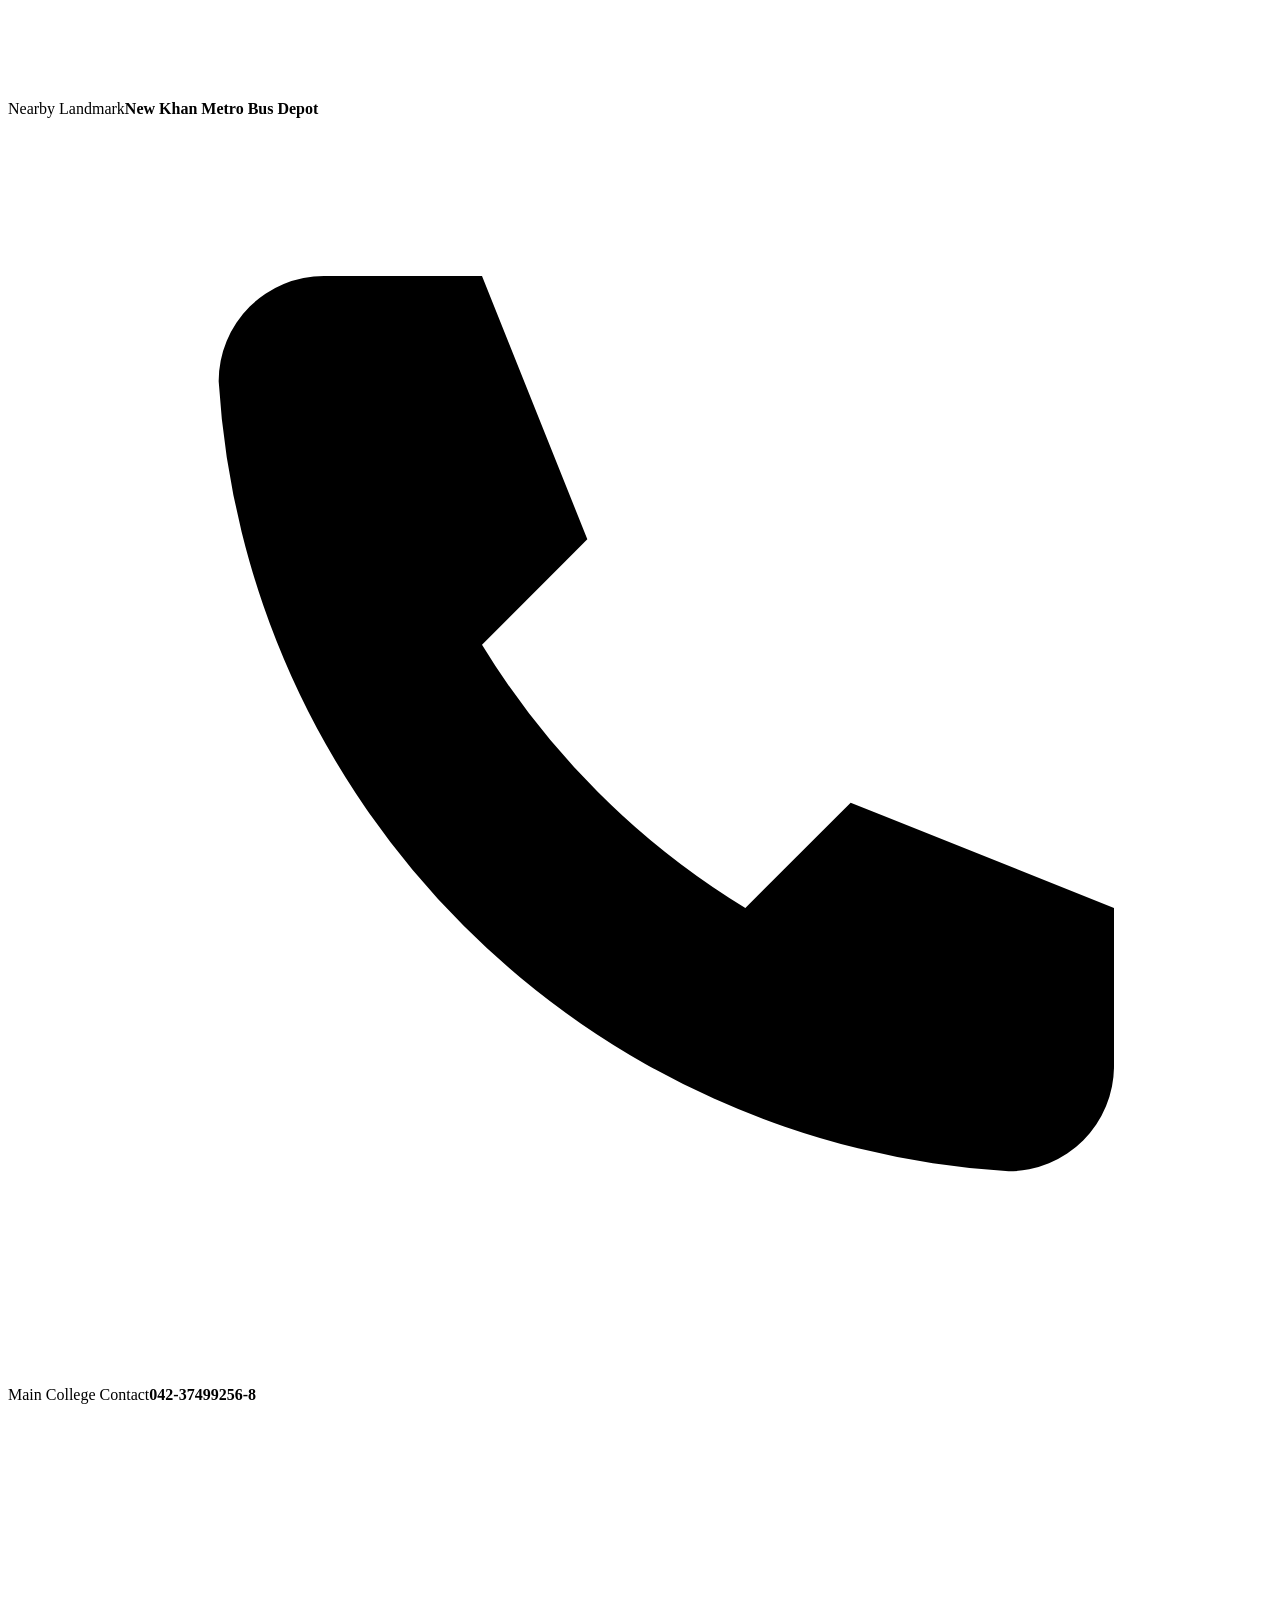
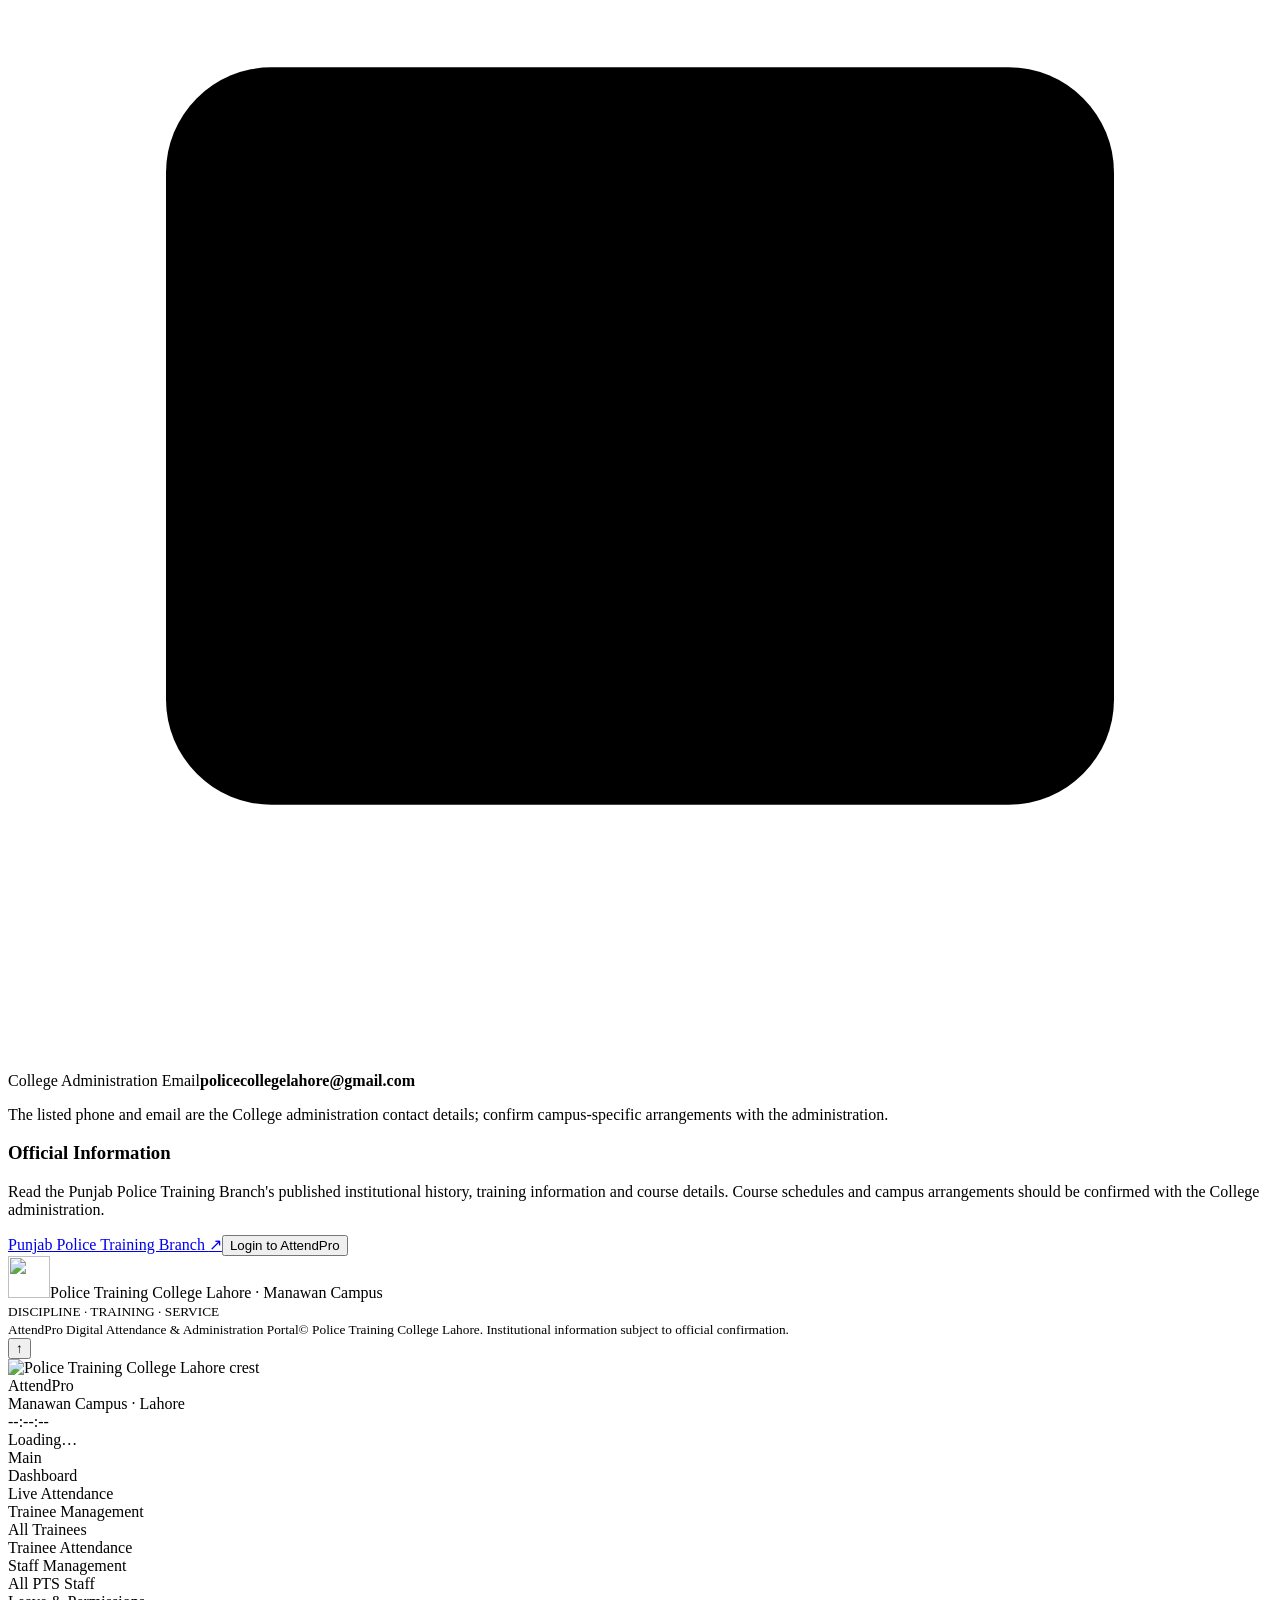
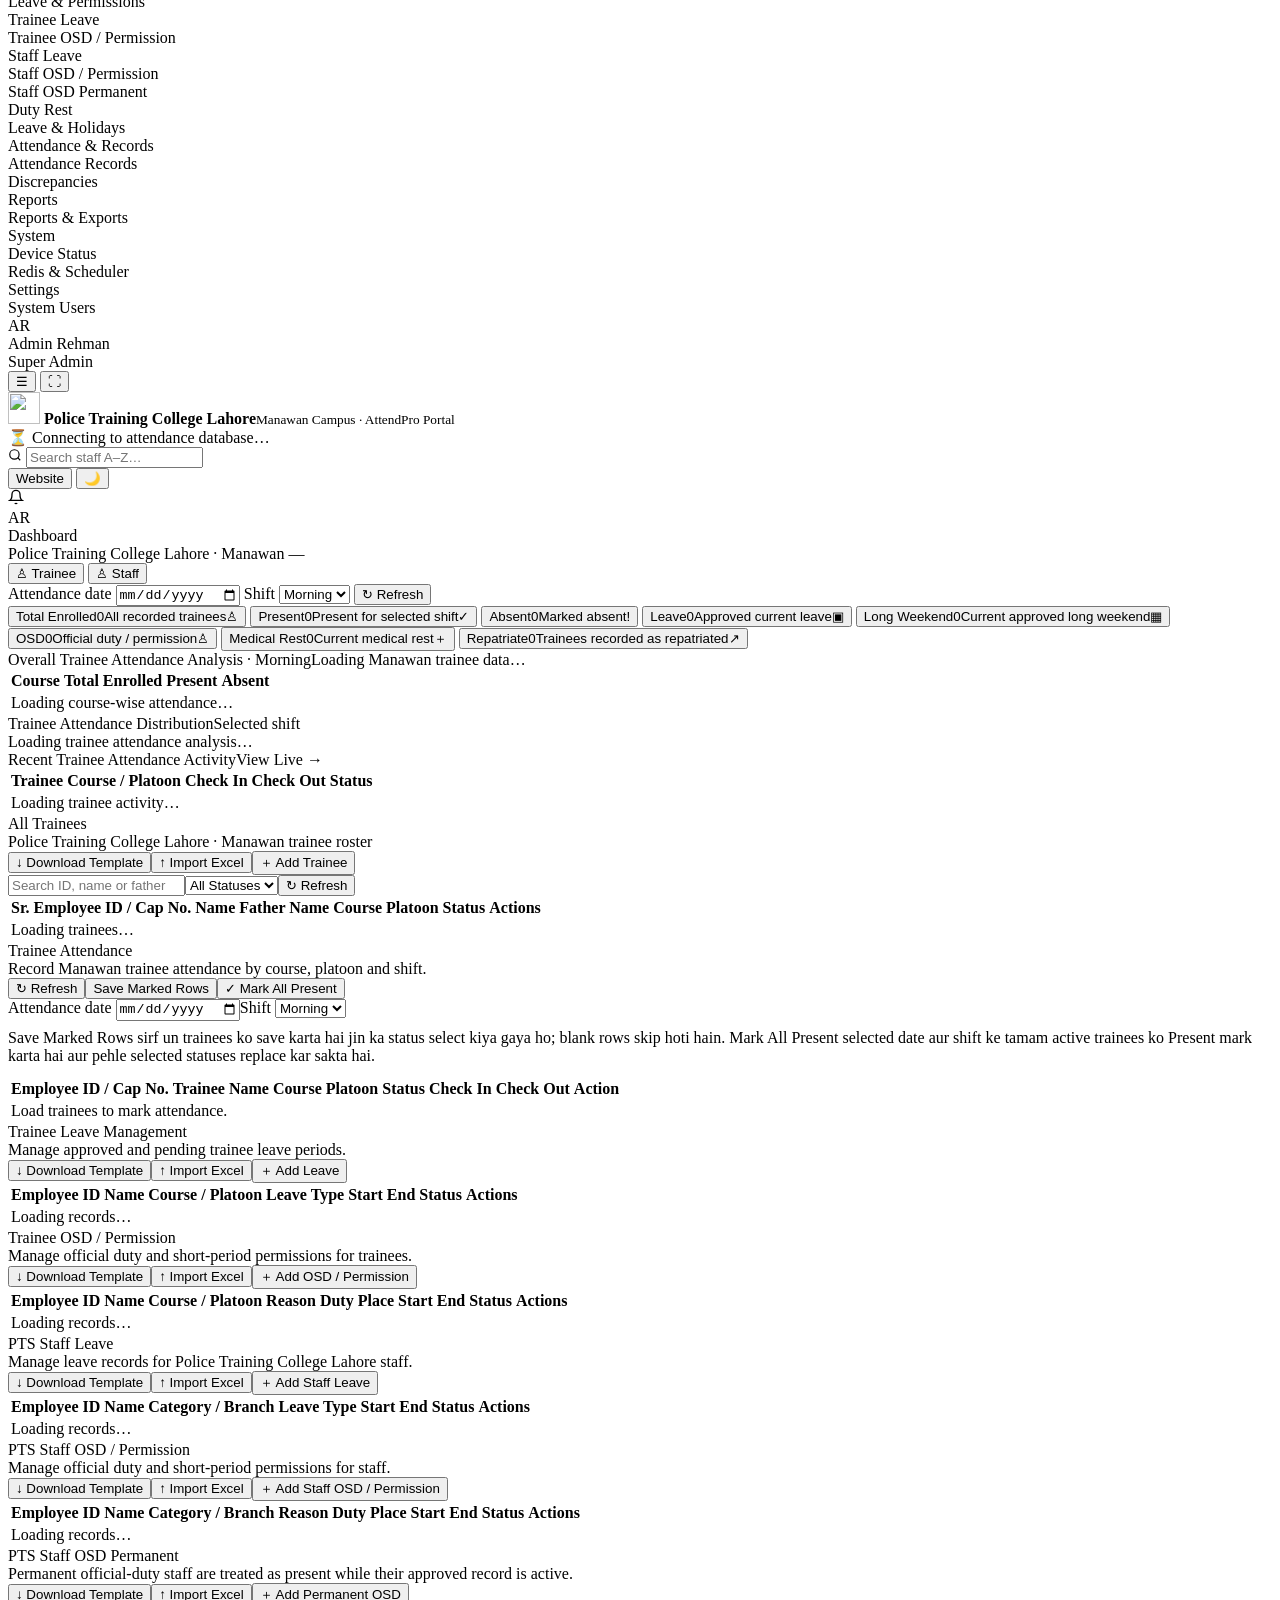
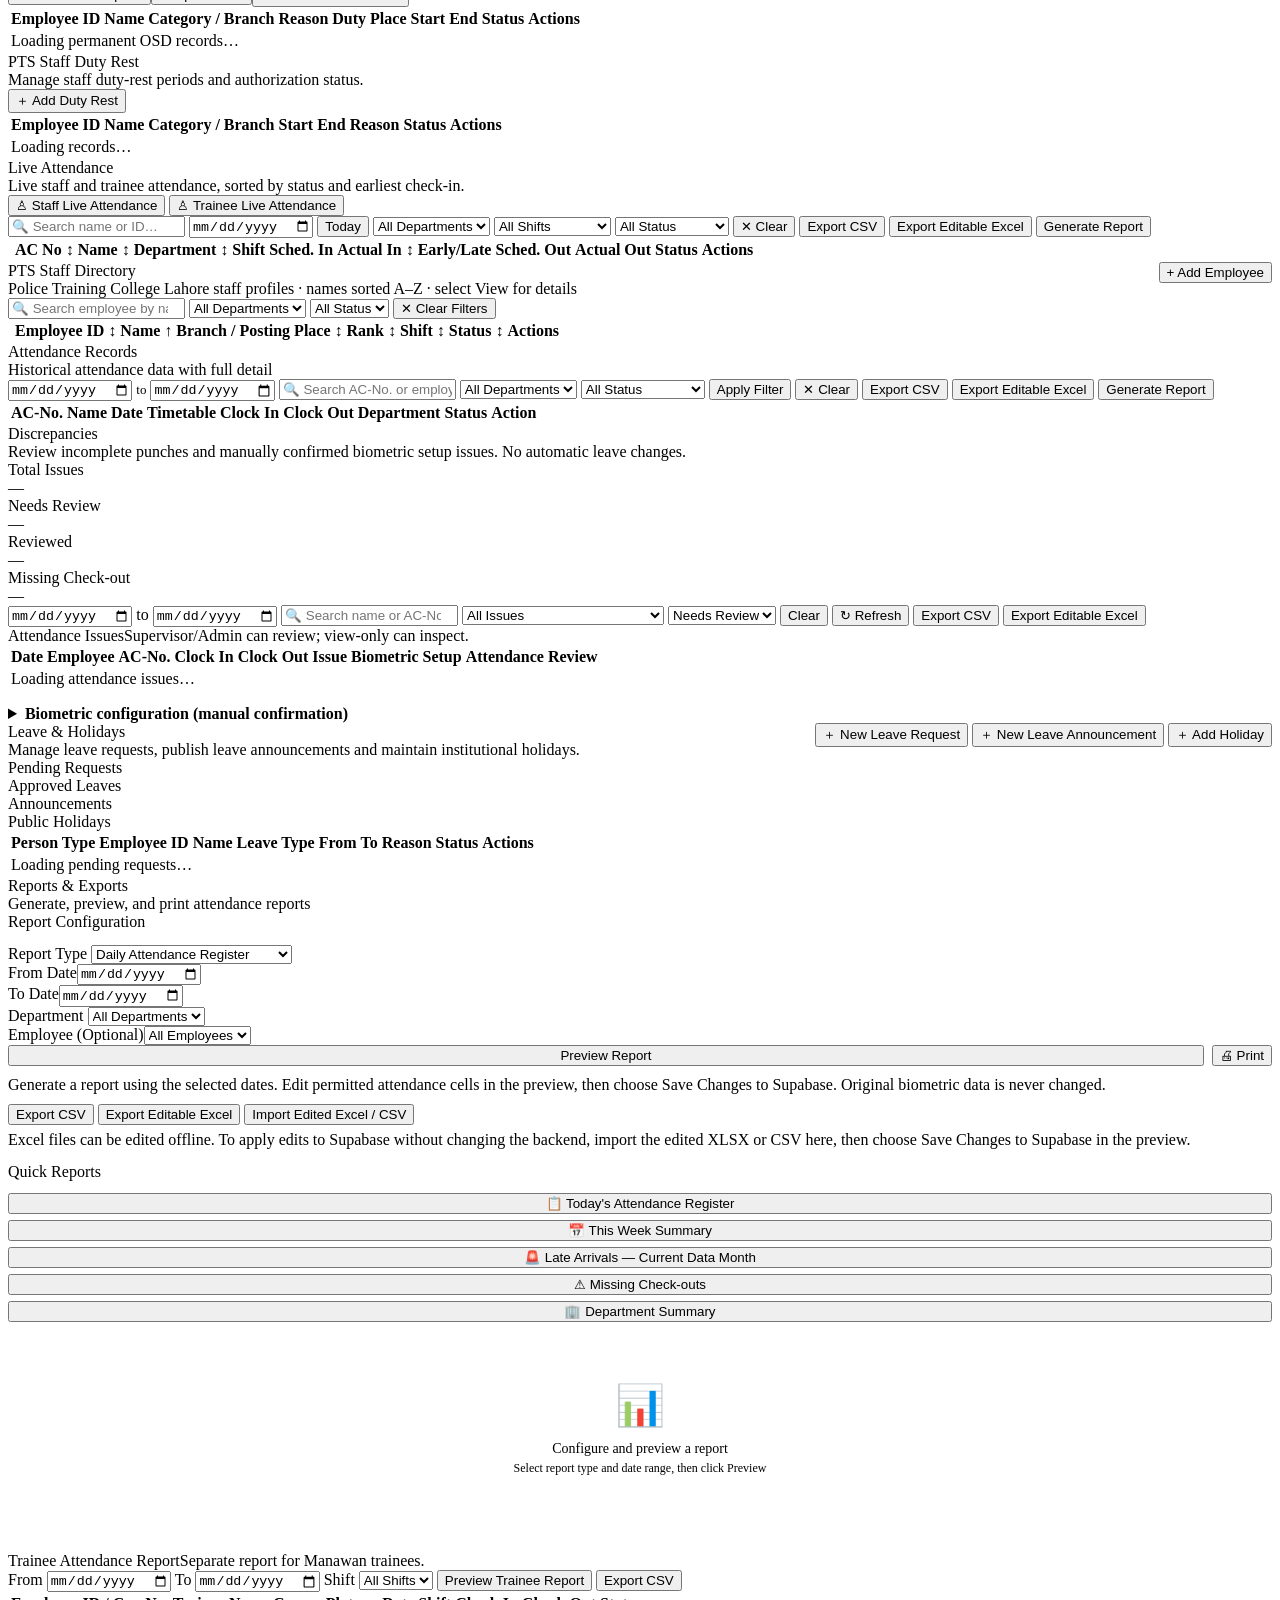
==== commit a767e831: "Implement AttendPro dashboard, attendance and role enhancements" ====
--- a/frontend/index.html
+++ b/frontend/index.html
@@ -17,6 +17,7 @@
 
 <link rel="preload" as="image" href="/assets/ptc-manawan-hero-campus.webp" type="image/webp">
 <link rel="preload" as="image" href="/assets/ptc-manawan-login-parade.webp" type="image/webp">
+  <link rel="stylesheet" href="/src/styles/ptc-ui-enhancements.css?v=20261127-dashboard-v1">
 </head>
 
 <body class="aplp-landing-mode">
@@ -341,6 +342,7 @@
   <div class="nav-item" onclick="showScreen('pts-trainee-osd',this)" data-screen="pts-trainee-osd"><span class="nav-label">Trainee OSD / Permission</span></div>
   <div class="nav-item" onclick="showScreen('pts-staff-leave',this)" data-screen="pts-staff-leave"><span class="nav-label">Staff Leave</span></div>
   <div class="nav-item" onclick="showScreen('pts-staff-osd',this)" data-screen="pts-staff-osd"><span class="nav-label">Staff OSD / Permission</span></div>
+  <div class="nav-item" onclick="showScreen('pts-staff-osd-permanent',this)" data-screen="pts-staff-osd-permanent"><span class="nav-label">Staff OSD Permanent</span></div>
   <div class="nav-item" onclick="showScreen('pts-duty-rest',this)" data-screen="pts-duty-rest"><span class="nav-label">Duty Rest</span></div>
   <div class="nav-item" onclick="showScreen('leave',this)" data-screen="leave"><span class="nav-label">Leave &amp; Holidays</span></div>
 
@@ -400,6 +402,7 @@
   <div class="page-title">Dashboard</div>
   <div class="page-sub">Police Training College Lahore · Manawan — <span id="dashDate"></span></div>
 </div>
+<div id="fullDashboardContent">
 <div class="pts-dashboard-switch" role="tablist" aria-label="Dashboard category">
   <button type="button" id="ptsModeTrainee" class="active" role="tab" aria-selected="true" onclick="setPtsDashboardMode('trainee')">♙ Trainee</button>
   <button type="button" id="ptsModeStaff" role="tab" aria-selected="false" onclick="setPtsDashboardMode('staff')">♙ Staff</button>
@@ -424,8 +427,20 @@
     <div class="card-hdr"><span class="card-title">Overall Trainee Attendance Analysis · <span id="ptsShiftHeading">Morning</span></span><span class="access-help" id="ptsTraineeDataStatus">Loading Manawan trainee data…</span></div>
     <div class="tbl-wrap"><table><thead><tr><th>Course</th><th>Total Enrolled</th><th>Present</th><th>Absent</th></tr></thead><tbody id="ptsCourseWiseTbody"><tr><td colspan="4">Loading course-wise attendance…</td></tr></tbody></table></div>
   </div>
+  <div class="grid2 pts-dashboard-lower">
+    <div class="card">
+      <div class="card-hdr"><span class="card-title">Trainee Attendance Distribution</span><span class="access-help" id="ptsStatusTotal">Selected shift</span></div>
+      <div id="ptsStatusDistribution" class="pts-status-distribution"><div class="access-help">Loading trainee attendance analysis…</div></div>
+    </div>
+    <div class="card">
+      <div class="card-hdr"><span class="card-title">Recent Trainee Attendance Activity</span><span class="card-action" onclick="setLiveAttendanceMode('trainee');showScreen('live',document.querySelector('[data-screen=live]'))">View Live →</span></div>
+      <div class="tbl-wrap"><table><thead><tr><th>Trainee</th><th>Course / Platoon</th><th>Check In</th><th>Check Out</th><th>Status</th></tr></thead>
+      <tbody id="ptsRecentActivityTbody"><tr><td colspan="5">Loading trainee activity…</td></tr></tbody></table></div>
+    </div>
+  </div>
 </div>
 <div id="ptsStaffDashboard" style="display:none">
+<div class="pts-dashboard-toolbar staff-dashboard-toolbar"><label>Attendance date <input type="date" id="staffDashboardDate" onchange="loadStaffDashboardFilters()"></label><label>Shift <select id="staffDashboardShift" onchange="loadStaffDashboardFilters()"><option value="">All Shifts</option><option value="Morning">Morning</option><option value="General">General</option><option value="Evening">Evening</option></select></label><button class="btn btn-outline btn-sm" type="button" onclick="loadRealData(true)">↻ Refresh</button></div>
 <div class="kpi-grid">
   <div class="kpi-card kpi-blue" onclick="showScreen('employees',document.querySelector('[data-screen=employees]'))">
     <div class="kpi-top"><span class="kpi-label">Total PTS Staff</span><div class="kpi-icon">👥</div></div>
@@ -451,13 +466,25 @@
     <div class="kpi-top"><span class="kpi-label">On Leave</span><div class="kpi-icon">🏖</div></div>
     <div class="kpi-value" id="kpiLeave">0</div><div class="kpi-sub">Approved staff leave</div>
   </div>
-  <div class="kpi-card kpi-amber">
+  <div class="kpi-card kpi-amber clickable-kpi" role="button" tabindex="0" onclick="openDashboardDiscrepancies('missing_check_in')">
     <div class="kpi-top"><span class="kpi-label">Missing Check-in</span><div class="kpi-icon">⚠</div></div>
     <div class="kpi-value" id="kpiMissingIn">0</div><div class="kpi-sub">Missing check-in</div>
   </div>
-  <div class="kpi-card kpi-red">
+  <div class="kpi-card kpi-red clickable-kpi" role="button" tabindex="0" onclick="openDashboardDiscrepancies('missing_check_out')">
     <div class="kpi-top"><span class="kpi-label">Missing Check-out</span><div class="kpi-icon">🚪</div></div>
     <div class="kpi-value" id="kpiMissingOut">0</div><div class="kpi-sub">Missing check-out</div>
+  </div>
+  <div class="kpi-card kpi-violet" onclick="showScreen('pts-staff-osd',document.querySelector('[data-screen=pts-staff-osd]'))">
+    <div class="kpi-top"><span class="kpi-label">Staff OSD</span><div class="kpi-icon">🛡</div></div>
+    <div class="kpi-value" id="kpiOsd">0</div><div class="kpi-sub">Approved temporary official duty</div>
+  </div>
+  <div class="kpi-card kpi-blue" onclick="showScreen('pts-staff-osd-permanent',document.querySelector('[data-screen=pts-staff-osd-permanent]'))">
+    <div class="kpi-top"><span class="kpi-label">OSD Permanent</span><div class="kpi-icon">🏅</div></div>
+    <div class="kpi-value" id="kpiOsdPermanent">0</div><div class="kpi-sub">Permanent official duty</div>
+  </div>
+  <div class="kpi-card kpi-purple" onclick="showScreen('pts-staff-leave',document.querySelector('[data-screen=pts-staff-leave]'))">
+    <div class="kpi-top"><span class="kpi-label">Medical Leave</span><div class="kpi-icon">✚</div></div>
+    <div class="kpi-value" id="kpiMedicalLeave">0</div><div class="kpi-sub">Approved medical leave</div>
   </div>
 </div>
 <div class="page-hdr" style="margin-top:4px;margin-bottom:10px"><div class="page-title" style="font-size:15px">Connected Biometric Devices</div><div class="page-sub">View the live and configured status of each device.</div></div>
@@ -510,6 +537,24 @@
   </div>
 </div>
 </div>
+</div><!-- /fullDashboardContent -->
+<div id="viewOnlyDashboard" style="display:none">
+  <div class="view-only-kpi-grid">
+    <div class="kpi-card kpi-blue"><div class="kpi-top"><span class="kpi-label">Total Staff</span><div class="kpi-icon">👥</div></div><div class="kpi-value" id="viewOnlyTotalStaff">0</div></div>
+    <div class="kpi-card kpi-violet"><div class="kpi-top"><span class="kpi-label">OSD</span><div class="kpi-icon">🛡</div></div><div class="kpi-value" id="viewOnlyOsd">0</div></div>
+    <div class="kpi-card kpi-blue"><div class="kpi-top"><span class="kpi-label">OSD Permanent</span><div class="kpi-icon">🏅</div></div><div class="kpi-value" id="viewOnlyOsdPermanent">0</div></div>
+    <div class="kpi-card kpi-purple"><div class="kpi-top"><span class="kpi-label">Medical Leave</span><div class="kpi-icon">✚</div></div><div class="kpi-value" id="viewOnlyMedicalLeave">0</div></div>
+  </div>
+  <div class="card" id="viewOnlyAnnouncementsCard" style="margin-top:16px">
+    <div class="card-hdr"><span class="card-title">Leave Announcements</span></div>
+    <div id="viewOnlyAnnouncements" class="view-announcement-list"><div class="access-help">No current announcements.</div></div>
+  </div>
+  <div class="card" style="margin-top:16px">
+    <div class="card-hdr"><span class="card-title">Previous Day Attendance</span><span class="access-help" id="viewOnlyDateLabel">Loading previous day…</span></div>
+    <div class="tbl-wrap"><table><thead><tr><th>Employee ID</th><th>Employee Name</th><th>Department</th><th>Shift</th><th>Check In</th><th>Check Out</th><th>Status</th></tr></thead>
+      <tbody id="viewOnlyAttendanceTbody"><tr><td colspan="7">Loading previous-day attendance…</td></tr></tbody></table></div>
+  </div>
+</div>
 </div>
 
 <div id="screen-trainees" class="screen">
@@ -520,6 +565,7 @@
 <div id="screen-pts-trainee-attendance" class="screen">
   <div class="page-hdr"><div><div class="page-title">Trainee Attendance</div><div class="page-sub">Record Manawan trainee attendance by course, platoon and shift.</div></div><div class="access-actions"><button class="btn btn-outline" type="button" onclick="loadPtsAttendance()">↻ Refresh</button><button class="btn btn-outline" data-permission="attendance_edit" type="button" onclick="saveAllPtsAttendance(false)">Save Marked Rows</button><button class="btn btn-primary" data-permission="attendance_edit" type="button" onclick="saveAllPtsAttendance(true)">✓ Mark All Present</button></div></div>
   <div class="pts-dashboard-toolbar"><label>Attendance date <input type="date" id="ptsAttendanceDate" onchange="loadPtsAttendance()"></label><label>Shift <select id="ptsAttendanceShift" onchange="loadPtsAttendance()"><option>Morning</option><option>Evening</option></select></label></div>
+  <div class="access-help" style="margin:8px 0 12px">Save Marked Rows sirf un trainees ko save karta hai jin ka status select kiya gaya ho; blank rows skip hoti hain. Mark All Present selected date aur shift ke tamam active trainees ko Present mark karta hai aur pehle selected statuses replace kar sakta hai.</div>
   <div class="card"><div class="tbl-wrap"><table><thead><tr><th>Employee ID / Cap No.</th><th>Trainee Name</th><th>Course</th><th>Platoon</th><th>Status</th><th>Check In</th><th>Check Out</th><th>Action</th></tr></thead><tbody id="ptsAttendanceTbody"><tr><td colspan="8">Load trainees to mark attendance.</td></tr></tbody></table></div></div>
 </div>
 <div id="screen-pts-trainee-leave" class="screen pts-record-screen" data-record-type="leave" data-person-type="trainee">
@@ -537,6 +583,10 @@
 <div id="screen-pts-staff-osd" class="screen pts-record-screen" data-record-type="osd" data-person-type="staff">
   <div class="page-hdr"><div><div class="page-title">PTS Staff OSD / Permission</div><div class="page-sub">Manage official duty and short-period permissions for staff.</div></div><div class="access-actions"><button class="btn btn-outline" onclick="downloadPtsRecordTemplate('osd')">↓ Download Template</button><button data-permission="attendance_edit" class="btn btn-outline" onclick="document.getElementById('ptsStaffOsdImportInput').click()">↑ Import Excel</button><button data-permission="attendance_edit" class="btn btn-primary" onclick="openPtsRecordModal('osd','staff')">＋ Add Staff OSD / Permission</button><input id="ptsStaffOsdImportInput" type="file" accept=".xlsx,.csv" hidden onchange="importPtsRecords(this,'osd','staff')"></div></div>
   <div class="card"><div class="tbl-wrap"><table><thead><tr><th>Employee ID</th><th>Name</th><th>Category / Branch</th><th>Reason</th><th>Duty Place</th><th>Start</th><th>End</th><th>Status</th><th>Actions</th></tr></thead><tbody id="ptsStaffOsdTbody"><tr><td colspan="9">Loading records…</td></tr></tbody></table></div></div>
+</div>
+<div id="screen-pts-staff-osd-permanent" class="screen pts-record-screen" data-record-type="osd_permanent" data-person-type="staff">
+  <div class="page-hdr"><div><div class="page-title">PTS Staff OSD Permanent</div><div class="page-sub">Permanent official-duty staff are treated as present while their approved record is active.</div></div><div class="access-actions"><button class="btn btn-outline" onclick="downloadPtsRecordTemplate('osd_permanent')">↓ Download Template</button><button data-permission="attendance_edit" class="btn btn-outline" onclick="document.getElementById('ptsStaffOsdPermanentImportInput').click()">↑ Import Excel</button><button data-permission="attendance_edit" class="btn btn-primary" onclick="openPtsRecordModal('osd_permanent','staff')">＋ Add Permanent OSD</button><input id="ptsStaffOsdPermanentImportInput" type="file" accept=".xlsx,.csv" hidden onchange="importPtsRecords(this,'osd_permanent','staff')"></div></div>
+  <div class="card"><div class="tbl-wrap"><table><thead><tr><th>Employee ID</th><th>Name</th><th>Category / Branch</th><th>Reason</th><th>Duty Place</th><th>Start</th><th>End</th><th>Status</th><th>Actions</th></tr></thead><tbody id="ptsStaffOsdPermanentTbody"><tr><td colspan="9">Loading permanent OSD records…</td></tr></tbody></table></div></div>
 </div>
 <div id="screen-pts-duty-rest" class="screen pts-record-screen" data-record-type="duty_rest" data-person-type="staff">
   <div class="page-hdr"><div><div class="page-title">PTS Staff Duty Rest</div><div class="page-sub">Manage staff duty-rest periods and authorization status.</div></div><button data-permission="attendance_edit" class="btn btn-primary" onclick="openPtsRecordModal('duty_rest','staff')">＋ Add Duty Rest</button></div>
@@ -547,8 +597,13 @@
 <div id="screen-live" class="screen">
 <div class="page-hdr">
   <div class="page-title">Live Attendance</div>
-  <div class="page-sub">Real-time attendance tracking — updates will appear here after device integration</div>
-</div>
+  <div class="page-sub">Live staff and trainee attendance, sorted by status and earliest check-in.</div>
+</div>
+<div class="pts-dashboard-switch live-attendance-switch" role="tablist" aria-label="Live attendance category">
+  <button type="button" id="liveStaffTab" class="active" onclick="setLiveAttendanceMode('staff')">♙ Staff Live Attendance</button>
+  <button type="button" id="liveTraineeTab" onclick="setLiveAttendanceMode('trainee')">♙ Trainee Live Attendance</button>
+</div>
+<div id="liveStaffView">
 <div class="filters">
   <input class="f-input" type="text" id="liveSearch" placeholder="🔍 Search name or ID…" oninput="renderLive()">
   <input class="f-input" type="date" id="liveDate" onchange="loadSelectedDate()">
@@ -596,6 +651,11 @@
 <div class="pagination" id="livePag"></div>
 </div>
 </div>
+<div id="liveTraineeView" style="display:none">
+  <div class="pts-dashboard-toolbar"><label>Attendance date <input type="date" id="ptsLiveDate"></label><label>Shift <select id="ptsLiveShift"><option>Morning</option><option>Evening</option></select></label><button class="btn btn-outline btn-sm" onclick="loadPtsLiveAttendance()">↻ Refresh</button></div>
+  <div class="card"><div class="tbl-wrap"><table><thead><tr><th>Employee ID / Cap No.</th><th>Trainee Name</th><th>Course</th><th>Platoon</th><th>Shift</th><th>Check In</th><th>Check Out</th><th>Status</th></tr></thead><tbody id="ptsLiveTbody"><tr><td colspan="8">Loading trainee attendance…</td></tr></tbody></table></div></div>
+</div>
+</div>
 
 <!-- ═══════════════════ EMPLOYEES ═══════════════════ -->
 <div id="screen-employees" class="screen">
@@ -686,57 +746,43 @@
 
 <!-- ═══════════════════ LEAVE ═══════════════════ -->
 <div id="screen-leave" class="screen">
-<div class="page-hdr" style="display:flex;justify-content:space-between;align-items:flex-start">
-  <div><div class="page-title">Leave & Holidays</div><div class="page-sub">Leave requests and public holidays — preview only; leave records were not supplied</div></div>
-  <button class="btn btn-primary" onclick="notify('Leave request form would open here')">+ New Leave Request</button>
+<div class="page-hdr" style="display:flex;justify-content:space-between;align-items:flex-start;gap:14px;flex-wrap:wrap">
+  <div><div class="page-title">Leave & Holidays</div><div class="page-sub">Manage leave requests, publish leave announcements and maintain institutional holidays.</div></div>
+  <div class="access-actions">
+    <button class="btn btn-primary" data-permission="attendance_edit" onclick="openLeaveRequestModal()">＋ New Leave Request</button>
+    <button class="btn btn-outline" data-permission="attendance_edit" onclick="openLeaveAnnouncementModal()">＋ New Leave Announcement</button>
+    <button class="btn btn-outline" data-permission="attendance_edit" onclick="openHolidayModal()">＋ Add Holiday</button>
+  </div>
 </div>
 <div class="leave-tabs">
   <div class="l-tab active" onclick="switchLeaveTab(this,'leave-pending')">Pending Requests</div>
   <div class="l-tab" onclick="switchLeaveTab(this,'leave-approved')">Approved Leaves</div>
+  <div class="l-tab" onclick="switchLeaveTab(this,'leave-announcements')">Announcements</div>
   <div class="l-tab" onclick="switchLeaveTab(this,'leave-holidays')">Public Holidays</div>
 </div>
 <div id="leave-pending">
-  <div class="card">
-    <div class="tbl-wrap">
-      <table>
-        <thead><tr><th>Employee</th><th>Dept</th><th>Leave Type</th><th>From</th><th>To</th><th>Days</th><th>Reason</th><th>Status</th><th>Actions</th></tr></thead>
-        <tbody>
-          <tr><td><div style="display:flex;align-items:center;gap:8px"><div class="emp-av" style="background:#6366f1">SA</div>Sana Aslam</div></td><td>HR</td><td>Annual Leave</td><td>Oct 30</td><td>Nov 1</td><td>3</td><td>Family event</td><td><span class="badge b-amber">Pending</span></td><td><button class="btn btn-green btn-sm" onclick="notify('Leave approved!')">Approve</button> <button class="btn btn-red btn-sm" onclick="notify('Leave rejected!')">Reject</button></td></tr>
-          <tr><td><div style="display:flex;align-items:center;gap:8px"><div class="emp-av" style="background:#f59e0b">TK</div>Tahir Khan</div></td><td>Engineering</td><td>Sick Leave</td><td>Oct 29</td><td>Oct 29</td><td>1</td><td>Medical</td><td><span class="badge b-amber">Pending</span></td><td><button class="btn btn-green btn-sm" onclick="notify('Leave approved!')">Approve</button> <button class="btn btn-red btn-sm" onclick="notify('Leave rejected!')">Reject</button></td></tr>
-          <tr><td><div style="display:flex;align-items:center;gap:8px"><div class="emp-av" style="background:#10b981">RM</div>Raza Malik</div></td><td>Sales</td><td>Casual Leave</td><td>Nov 4</td><td>Nov 5</td><td>2</td><td>Personal work</td><td><span class="badge b-amber">Pending</span></td><td><button class="btn btn-green btn-sm" onclick="notify('Leave approved!')">Approve</button> <button class="btn btn-red btn-sm" onclick="notify('Leave rejected!')">Reject</button></td></tr>
-        </tbody>
-      </table>
-    </div>
-  </div>
+  <div class="card"><div class="tbl-wrap"><table>
+    <thead><tr><th>Person Type</th><th>Employee ID</th><th>Name</th><th>Leave Type</th><th>From</th><th>To</th><th>Reason</th><th>Status</th><th>Actions</th></tr></thead>
+    <tbody id="leavePendingTbody"><tr><td colspan="9">Loading pending requests…</td></tr></tbody>
+  </table></div></div>
 </div>
 <div id="leave-approved" style="display:none">
-  <div class="card">
-    <div class="tbl-wrap">
-      <table>
-        <thead><tr><th>Employee</th><th>Dept</th><th>Leave Type</th><th>From</th><th>To</th><th>Days</th><th>Approved By</th><th>Status</th></tr></thead>
-        <tbody>
-          <tr><td>Ayesha Noor</td><td>Finance</td><td>Annual Leave</td><td>Oct 25</td><td>Oct 28</td><td>4</td><td>Admin Rehman</td><td><span class="badge b-purple">Approved</span></td></tr>
-          <tr><td>Bilal Hussain</td><td>IT Support</td><td>Sick Leave</td><td>Oct 27</td><td>Oct 27</td><td>1</td><td>Admin Rehman</td><td><span class="badge b-purple">Approved</span></td></tr>
-          <tr><td>Fatima Zahra</td><td>Operations</td><td>Maternity</td><td>Oct 1</td><td>Nov 30</td><td>60</td><td>Admin Rehman</td><td><span class="badge b-purple">Approved</span></td></tr>
-        </tbody>
-      </table>
-    </div>
-  </div>
+  <div class="card"><div class="tbl-wrap"><table>
+    <thead><tr><th>Person Type</th><th>Employee ID</th><th>Name</th><th>Leave Type</th><th>From</th><th>To</th><th>Reason</th><th>Status</th><th>Actions</th></tr></thead>
+    <tbody id="leaveApprovedTbody"><tr><td colspan="9">Loading approved leaves…</td></tr></tbody>
+  </table></div></div>
+</div>
+<div id="leave-announcements" style="display:none">
+  <div class="card"><div class="tbl-wrap"><table>
+    <thead><tr><th>Announcement</th><th>Message</th><th>From</th><th>To</th><th>Audience</th><th>Status</th><th>Actions</th></tr></thead>
+    <tbody id="leaveAnnouncementsTbody"><tr><td colspan="7">Loading announcements…</td></tr></tbody>
+  </table></div></div>
 </div>
 <div id="leave-holidays" style="display:none">
-  <div class="card">
-    <div class="tbl-wrap">
-      <table>
-        <thead><tr><th>Holiday</th><th>Date</th><th>Day</th><th>Type</th></tr></thead>
-        <tbody>
-          <tr><td>Iqbal Day</td><td>Nov 9, 2026</td><td>Monday</td><td><span class="badge b-blue">National</span></td></tr>
-          <tr><td>Christmas</td><td>Dec 25, 2026</td><td>Friday</td><td><span class="badge b-blue">National</span></td></tr>
-          <tr><td>Quaid-e-Azam Day</td><td>Dec 25, 2026</td><td>Friday</td><td><span class="badge b-blue">National</span></td></tr>
-          <tr><td>New Year's Day</td><td>Jan 1, 2027</td><td>Friday</td><td><span class="badge b-blue">National</span></td></tr>
-        </tbody>
-      </table>
-    </div>
-  </div>
+  <div class="card"><div class="tbl-wrap"><table>
+    <thead><tr><th>Holiday</th><th>Date</th><th>Day</th><th>Type</th><th>Description</th><th>Actions</th></tr></thead>
+    <tbody id="leaveHolidaysTbody"><tr><td colspan="6">Loading holidays…</td></tr></tbody>
+  </table></div></div>
 </div>
 </div>
 
@@ -760,7 +806,7 @@
       <div class="form-group"><label class="form-label">Department</label>
         <select class="form-input" id="rptDept"><option value="">All Departments</option></select>
       </div>
-      <div class="form-group"><label class="form-label">Employee (Optional)</label><input type="text" class="form-input" id="rptEmployee" placeholder="Name or AC-No."></div>
+      <div class="form-group"><label class="form-label">Employee (Optional)</label><select class="form-input" id="rptEmployee"><option value="">All Employees</option></select></div>
       <div style="display:flex;gap:8px">
         <button class="btn btn-primary" style="flex:1" onclick="showReportPreview()">Preview Report</button>
         <button class="btn btn-outline" onclick="printApReport()">🖨 Print</button>
@@ -792,6 +838,18 @@
       <div style="font-size:12px;margin-top:4px">Select report type and date range, then click Preview</div>
     </div>
   </div>
+</div>
+<div class="card pts-report-panel" id="ptsTraineeReportPanel" style="margin-top:16px">
+  <div class="card-hdr"><span class="card-title">Trainee Attendance Report</span><span class="access-help">Separate report for Manawan trainees.</span></div>
+  <div class="filters">
+    <label class="form-label">From <input class="f-input" type="date" id="ptsReportFrom"></label>
+    <label class="form-label">To <input class="f-input" type="date" id="ptsReportTo"></label>
+    <label class="form-label">Shift <select class="f-input" id="ptsReportShift"><option value="">All Shifts</option><option>Morning</option><option>Evening</option></select></label>
+    <button class="btn btn-primary btn-sm" onclick="loadTraineeReport()">Preview Trainee Report</button>
+    <button class="btn btn-outline btn-sm" onclick="exportTraineeReportCsv()">Export CSV</button>
+  </div>
+  <div class="tbl-wrap"><table><thead><tr><th>Employee ID / Cap No.</th><th>Trainee Name</th><th>Course</th><th>Platoon</th><th>Date</th><th>Shift</th><th>Check In</th><th>Check Out</th><th>Status</th></tr></thead>
+  <tbody id="ptsReportTbody"><tr><td colspan="9">Select a date range and preview the trainee report.</td></tr></tbody></table></div>
 </div>
 <!-- Dedicated print surface: populated from the filtered attendance source rows. -->
 <div class="print-only" id="printLayout" aria-hidden="true"><div id="printTemplateRoot"></div></div>
@@ -1038,9 +1096,9 @@
       <div class="access-help" style="margin-bottom:12px">This adds an employee to the AttendPro database. It does not register anyone on the biometric machine or change the original Access database.</div>
       <div class="form-group"><label class="form-label" for="newEmpName">Employee Full Name *</label><input id="newEmpName" name="name" class="form-input" required maxlength="120" autocomplete="off"></div>
       <div class="form-group"><label class="form-label" for="newEmpBadge">AC-No. (optional)</label><input id="newEmpBadge" name="badge_number" class="form-input" maxlength="80"></div>
-      <div class="form-group"><label class="form-label" for="newEmpDept">Department</label><input id="newEmpDept" name="department" class="form-input" maxlength="100" value="Unassigned"></div>
+      <div class="form-group"><label class="form-label" for="newEmpDept">Department</label><select id="newEmpDept" name="department" class="form-input"><option value="Unassigned">Unassigned</option></select></div>
       <div class="form-group"><label class="form-label" for="newEmpDesignation">Designation</label><input id="newEmpDesignation" name="designation" class="form-input" maxlength="100" value="Staff"></div>
-      <div class="form-group"><label class="form-label" for="newEmpShift">Shift</label><input id="newEmpShift" name="shift" class="form-input" maxlength="100" value="General"></div>
+      <div class="form-group"><label class="form-label" for="newEmpShift">Shift</label><select id="newEmpShift" name="shift" class="form-input"><option value="General">General</option></select></div>
       <div style="display:flex;justify-content:flex-end;gap:8px"><button type="button" class="btn btn-outline" onclick="closeAddEmployeeForm()">Cancel</button><button type="submit" class="btn btn-primary">Save Employee</button></div>
     </form>
   </div>
@@ -1101,17 +1159,19 @@
 <div class="modal-overlay" id="ptsRecordModal" onclick="if(event.target===this)closePtsRecordModal()">
  <div class="modal"><div class="modal-hdr"><div class="modal-title" id="ptsRecordModalTitle">Add Record</div><button class="close-btn" type="button" onclick="closePtsRecordModal()">×</button></div>
   <form class="modal-body" id="ptsRecordForm" onsubmit="savePtsRecord(event)">
-   <div class="form-group"><label class="form-label">Employee ID / Cap No. *</label><input class="form-input" id="ptsRecordPersonId" required maxlength="80"></div>
-   <div class="form-group"><label class="form-label">Name *</label><input class="form-input" id="ptsRecordPersonName" required maxlength="160"></div>
+   <div class="form-group" id="ptsRecordPersonTypeWrap" style="display:none"><label class="form-label">Person Type</label><select class="form-input" id="ptsRecordPersonTypeSelect" onchange="switchPtsRecordPersonType(this.value)"><option value="staff">Staff</option><option value="trainee">Trainee</option></select></div>
+   <div class="form-group"><label class="form-label">Select Staff / Trainee *</label><select class="form-input" id="ptsRecordPersonSelect" required onchange="selectPtsRecordPerson(this.value)"><option value="">Select person from directory…</option></select></div>
+   <input type="hidden" id="ptsRecordPersonId"><input type="hidden" id="ptsRecordPersonName">
    <div class="form-group" id="ptsRecordCourseWrap"><label class="form-label">Course</label><input class="form-input" id="ptsRecordCourse" maxlength="160"></div>
    <div class="form-group" id="ptsRecordPlatoonWrap"><label class="form-label">Platoon</label><input class="form-input" id="ptsRecordPlatoon" maxlength="60"></div>
-   <div class="form-group" id="ptsRecordCategoryWrap"><label class="form-label">Staff Category</label><input class="form-input" id="ptsRecordCategory" maxlength="120"></div>
-   <div class="form-group" id="ptsRecordBranchWrap"><label class="form-label">Staff Branch / Posting Place</label><input class="form-input" id="ptsRecordBranch" maxlength="160"></div>
-   <div class="form-group" id="ptsRecordLeaveTypeWrap"><label class="form-label">Leave Type</label><input class="form-input" id="ptsRecordLeaveType" maxlength="100" placeholder="Casual Leave / Medical Rest / Long Weekend"></div>
+   <div class="form-group" id="ptsRecordCategoryWrap"><label class="form-label">Staff Category</label><select class="form-input" id="ptsRecordCategory"><option value="">Select category…</option></select></div>
+   <div class="form-group" id="ptsRecordBranchWrap"><label class="form-label">Staff Branch / Posting Place</label><select class="form-input" id="ptsRecordBranch"><option value="">Select branch…</option></select></div>
+   <div class="form-group" id="ptsRecordLeaveTypeWrap"><label class="form-label">Leave Type</label><select class="form-input" id="ptsRecordLeaveType"><option>Casual Leave</option><option>Annual Leave</option><option>Medical Leave</option><option>Medical Rest</option><option>Outdoor Leave</option><option>Long Weekend</option><option>Emergency Leave</option><option>Other</option></select></div>
    <div class="form-group"><label class="form-label">Start Date &amp; Time *</label><input class="form-input" id="ptsRecordStart" type="datetime-local" required></div>
    <div class="form-group"><label class="form-label">End Date &amp; Time *</label><input class="form-input" id="ptsRecordEnd" type="datetime-local" required></div>
    <div class="form-group"><label class="form-label">Reason *</label><input class="form-input" id="ptsRecordReason" required maxlength="500"></div>
    <div class="form-group" id="ptsRecordDutyPlaceWrap"><label class="form-label">Duty / Permission Place</label><input class="form-input" id="ptsRecordDutyPlace" maxlength="180"></div>
+   <div class="form-group" id="ptsRecordOsdTypeWrap" style="display:none"><label class="form-label">OSD Type</label><select class="form-input" id="ptsRecordOsdType"><option value="temporary">Temporary OSD / Permission</option><option value="permanent">Permanent OSD</option></select></div>
    <div class="form-group"><label class="form-label">Order / Reference No.</label><input class="form-input" id="ptsRecordReference" maxlength="120"></div>
    <div class="form-group"><label class="form-label">Remarks</label><textarea class="form-input" id="ptsRecordRemarks" rows="2"></textarea></div>
    <div class="form-group"><label class="form-label">Status</label><select class="form-input" id="ptsRecordStatus"><option value="pending">Pending</option><option value="approved">Approved</option><option value="rejected">Rejected</option><option value="exempt">Exempt</option></select></div>
@@ -1120,6 +1180,28 @@
  </div>
 </div>
 
+<div class="modal-overlay" id="ptsAnnouncementModal" onclick="if(event.target===this)closeLeaveAnnouncementModal()">
+ <div class="modal"><div class="modal-hdr"><div class="modal-title">New Leave Announcement</div><button class="close-btn" onclick="closeLeaveAnnouncementModal()">×</button></div>
+  <form class="modal-body" onsubmit="saveLeaveAnnouncement(event)">
+   <div class="form-group"><label class="form-label">Title *</label><input class="form-input" id="ptsAnnouncementTitle" required maxlength="180"></div>
+   <div class="form-group"><label class="form-label">Announcement / Instructions</label><textarea class="form-input" id="ptsAnnouncementMessage" rows="4" maxlength="3000"></textarea></div>
+   <div class="user-form-grid"><div class="form-group"><label class="form-label">Start Date *</label><input class="form-input" id="ptsAnnouncementStart" type="date" required></div><div class="form-group"><label class="form-label">End Date *</label><input class="form-input" id="ptsAnnouncementEnd" type="date" required></div></div>
+   <div class="form-group"><label class="form-label">Audience</label><select class="form-input" id="ptsAnnouncementAudience"><option value="all">All staff and trainees</option><option value="staff">Staff only</option><option value="trainee">Trainees only</option></select></div>
+   <div class="access-actions"><button class="btn btn-primary" type="submit">Publish Announcement</button><button class="btn btn-outline" type="button" onclick="closeLeaveAnnouncementModal()">Cancel</button></div>
+  </form>
+ </div>
+</div>
+<div class="modal-overlay" id="ptsHolidayModal" onclick="if(event.target===this)closeHolidayModal()">
+ <div class="modal"><div class="modal-hdr"><div class="modal-title">Add Public Holiday</div><button class="close-btn" onclick="closeHolidayModal()">×</button></div>
+  <form class="modal-body" onsubmit="saveHoliday(event)">
+   <div class="form-group"><label class="form-label">Holiday Name *</label><input class="form-input" id="ptsHolidayTitle" required maxlength="180"></div>
+   <div class="form-group"><label class="form-label">Date *</label><input class="form-input" id="ptsHolidayDate" type="date" required></div>
+   <div class="form-group"><label class="form-label">Type</label><select class="form-input" id="ptsHolidayCategory"><option>National</option><option>Provincial</option><option>Institutional</option><option>Special Notice</option></select></div>
+   <div class="form-group"><label class="form-label">Description</label><textarea class="form-input" id="ptsHolidayDescription" rows="3"></textarea></div>
+   <div class="access-actions"><button class="btn btn-primary" type="submit">Save Holiday</button><button class="btn btn-outline" type="button" onclick="closeHolidayModal()">Cancel</button></div>
+  </form>
+ </div>
+</div>
 <div class="login-overlay" id="loginOverlay" aria-label="PTC Manawan secure portal sign in">
   <div class="ptc-login-shell">
     <section class="ptc-login-brand" aria-label="Police Training College Lahore identity">
@@ -1200,9 +1282,10 @@
 <div id="apActionDialog" role="dialog" aria-modal="true" aria-labelledby="apDialogTitle"><div class="ap-dialog-box"><h3 id="apDialogTitle" style="font-size:17px;margin-bottom:10px">Confirm action</h3><div id="apDialogMessage" style="font-size:13px"></div><div id="apDialogInputWrap" style="display:none"><input id="apDialogInput" type="text" autocomplete="off"></div><div class="ap-dialog-actions"><button type="button" id="apDialogCancel" class="btn btn-outline">Cancel</button><button type="button" id="apDialogOK" class="btn btn-primary">Continue</button></div></div></div>
 
 <script src="https://unpkg.com/leaflet@1.9.4/dist/leaflet.js" crossorigin=""></script>
-<script src="/src/js/attendpro-app.js?v=2026-11-26-ptc-frontend-refresh-v6"></script>
+<script src="/src/js/attendpro-app.js?v=2026-11-27-dashboard-roles-v2"></script>
 
 <script src="/src/js/public-landing.js?v=2026-11-26-ptc-frontend-refresh-v6"></script>
 
+  <script src="/src/js/ptc-ui-enhancements.js?v=20261127-ui3"></script>
 </body>
 </html>
